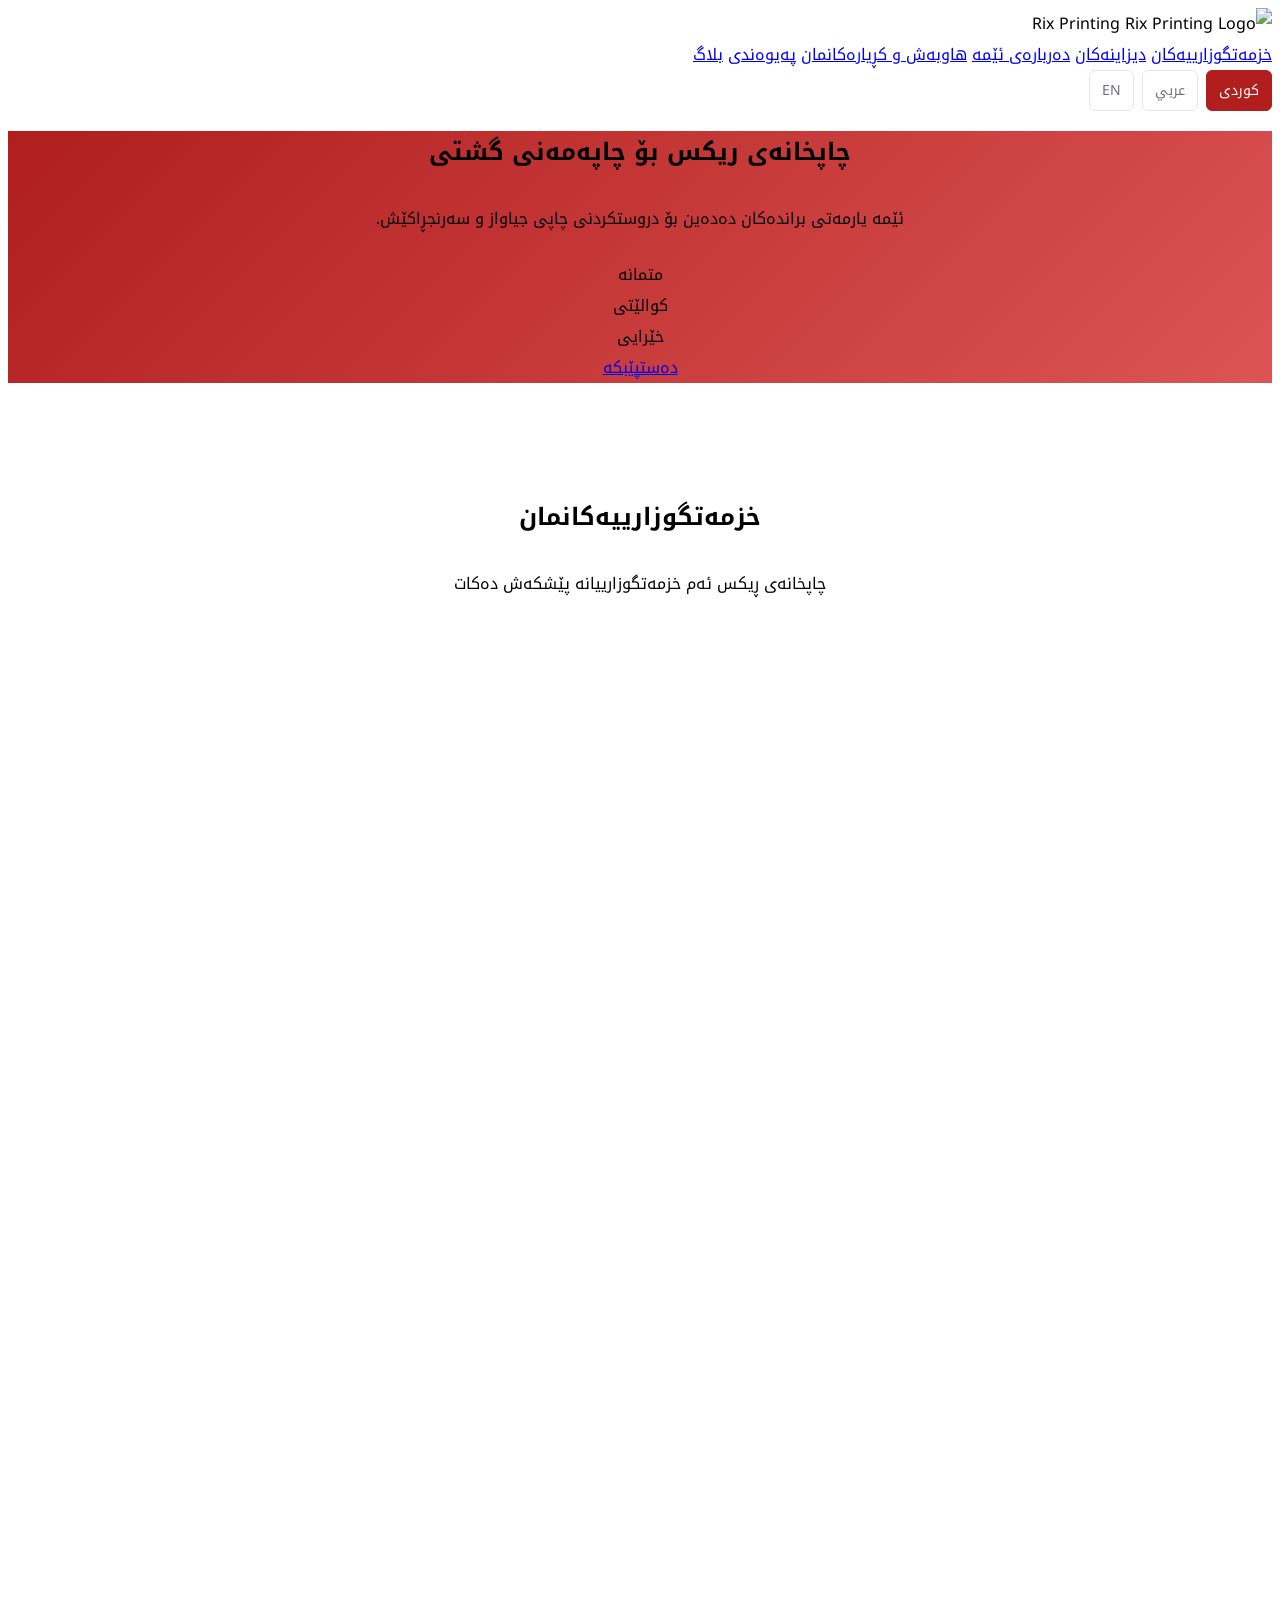
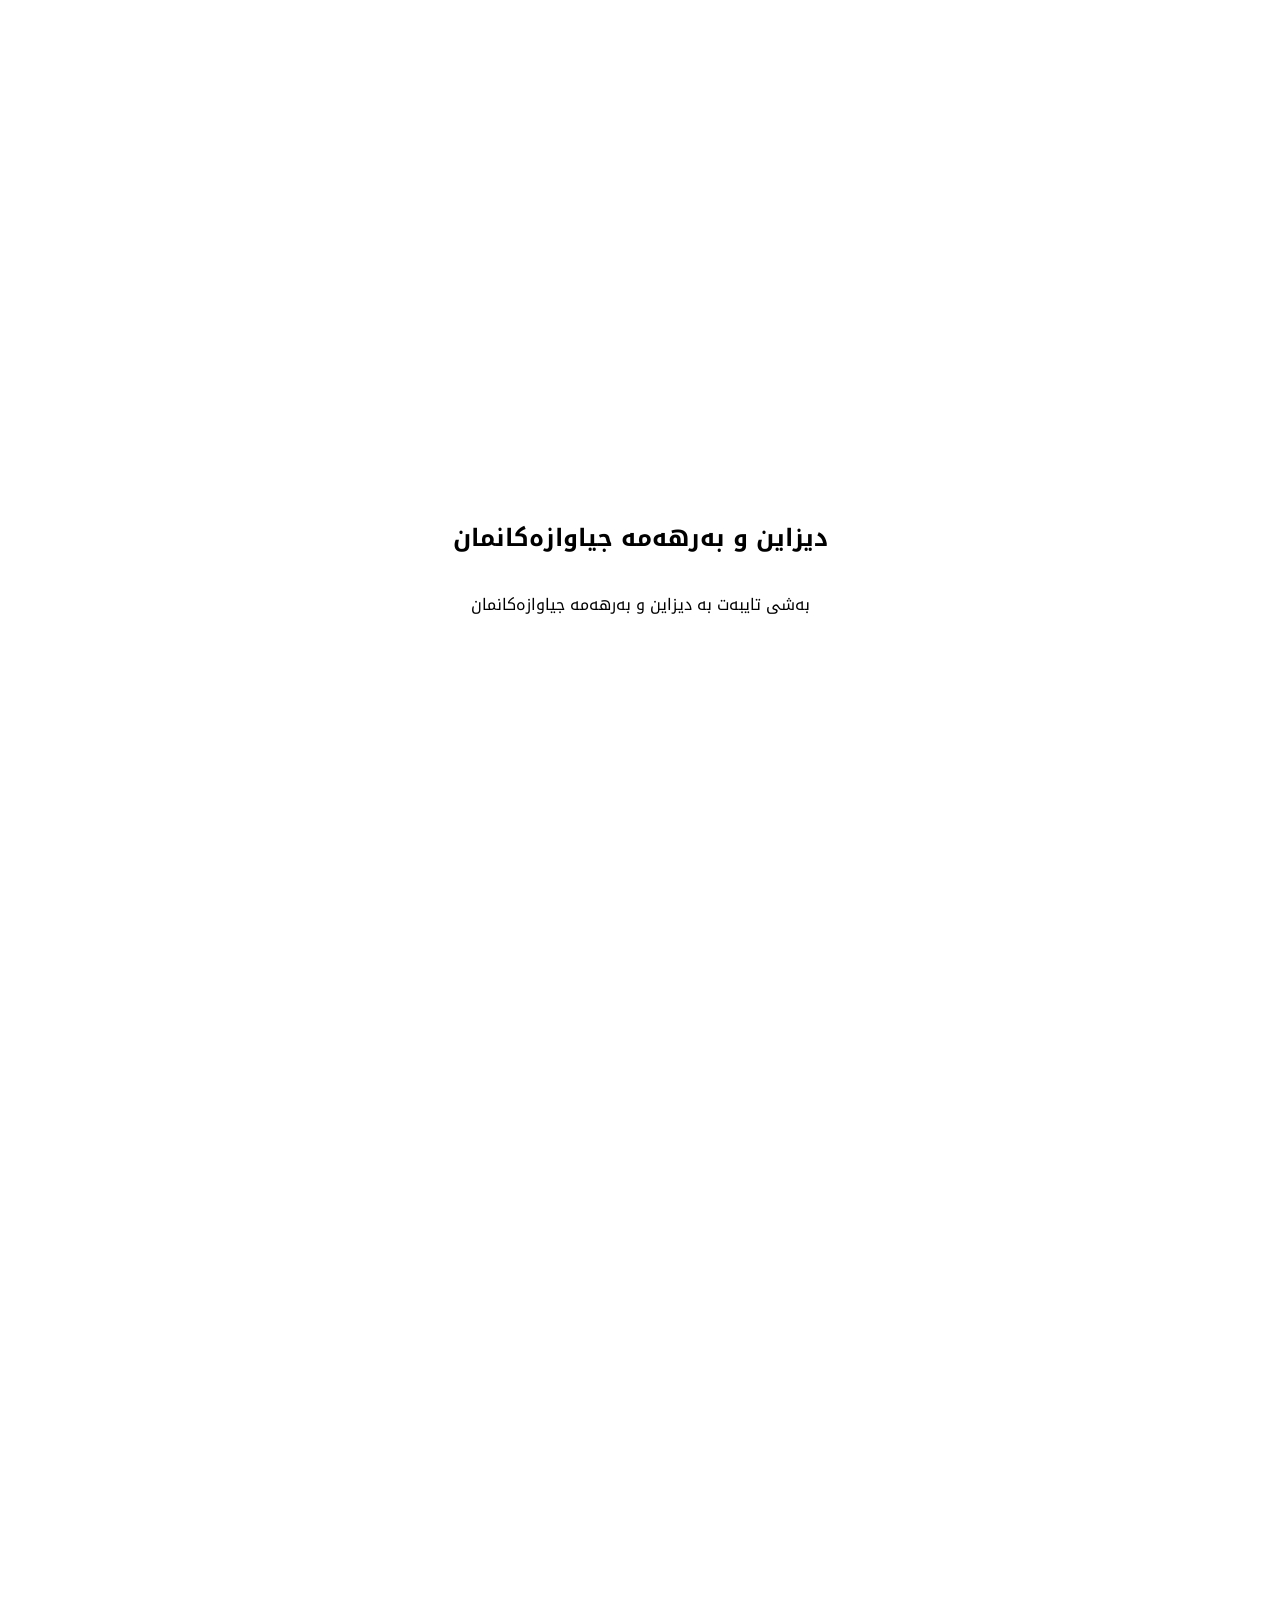
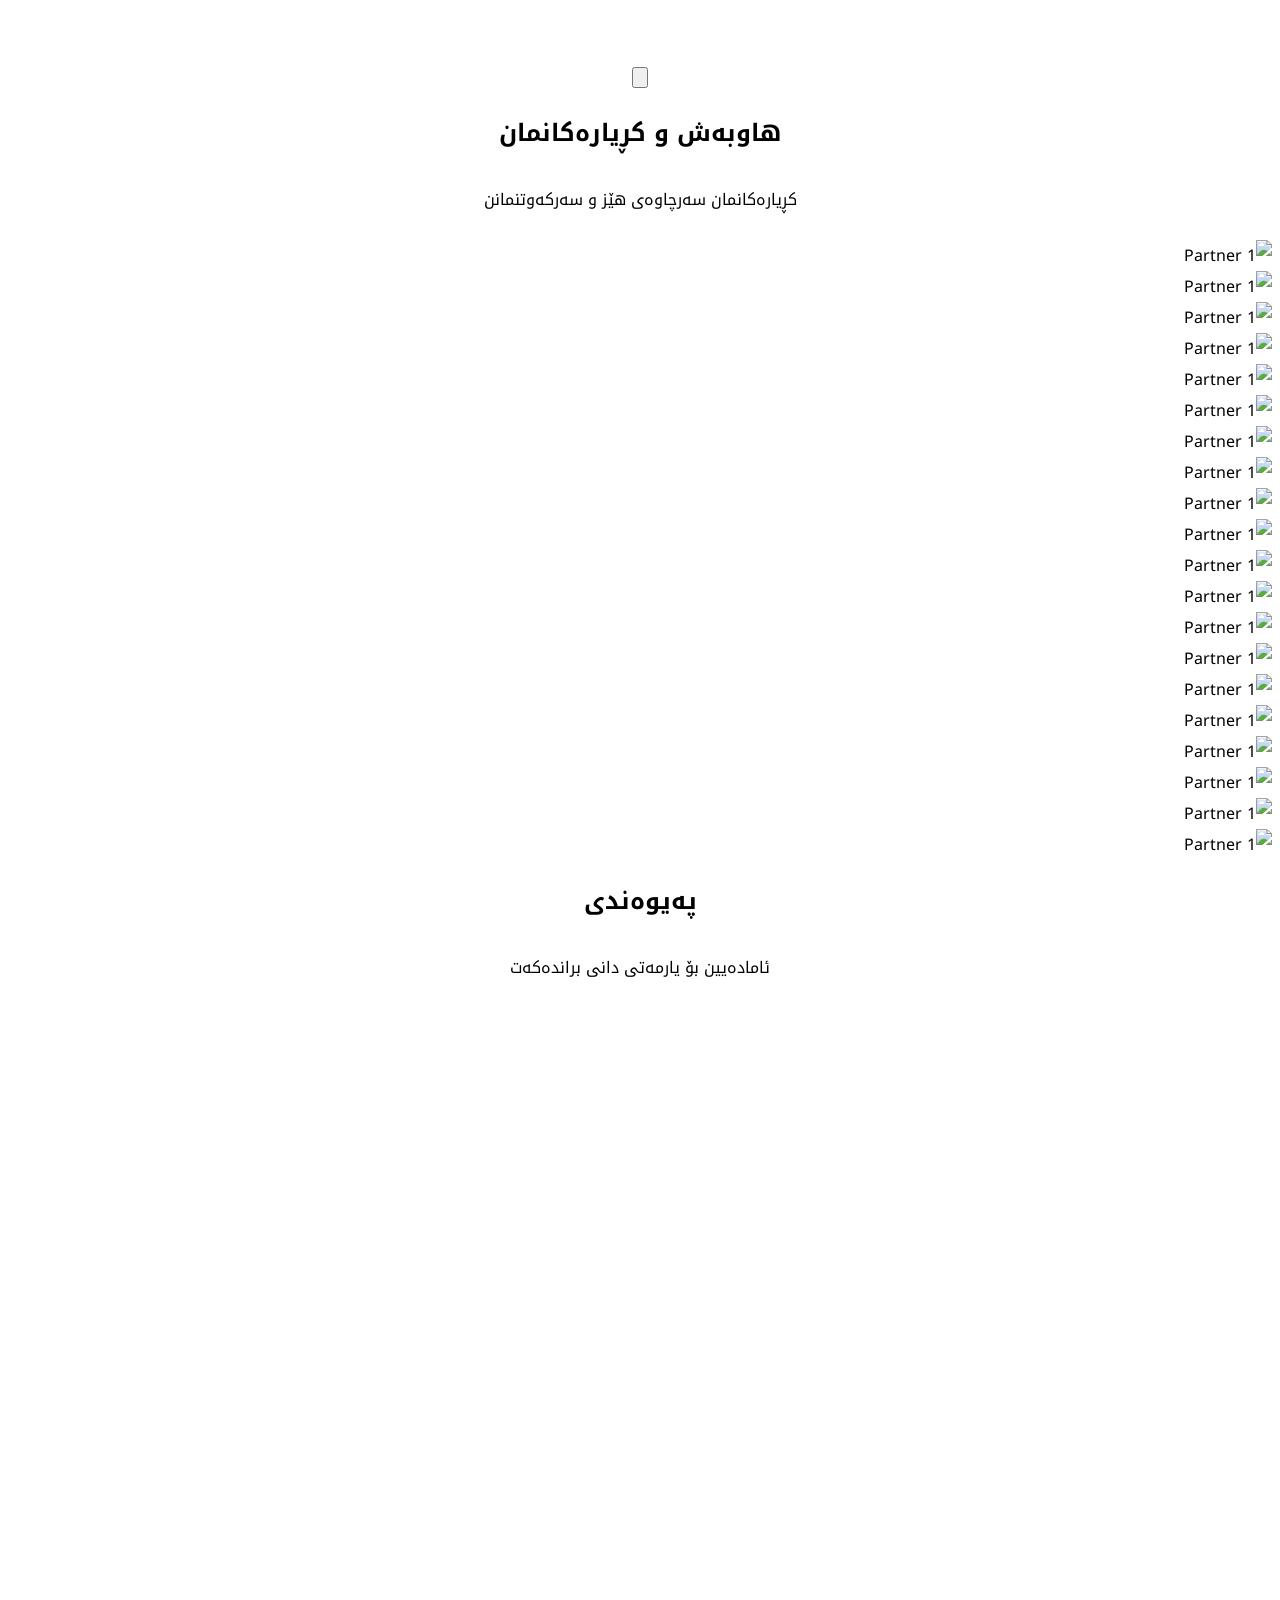
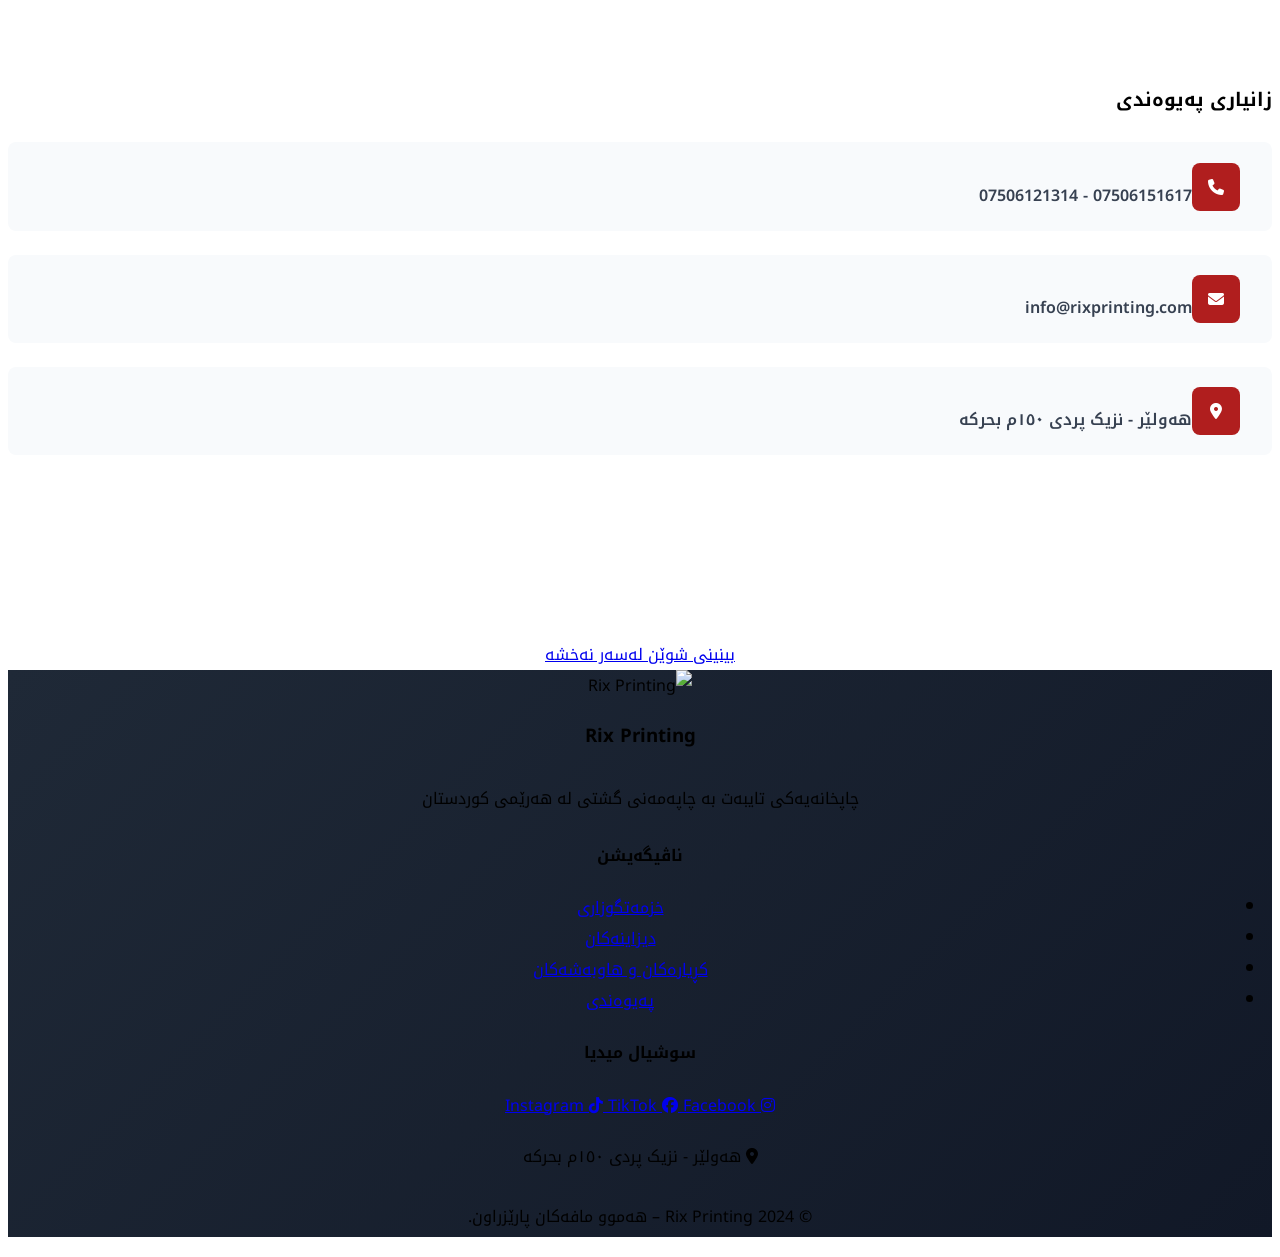
==== index.html @ 2ff89575 "Rename index to index.html" ====
<!DOCTYPE html>
<html lang="ckb" dir="rtl">
<head>
    <meta charset="UTF-8">
    <meta name="viewport" content="width=device-width, initial-scale=1.0">
    <title>Rix Printing -  چاپەمەنی گشتی</title>
    <meta name="description" content="چاپخانەی ڕیکس بۆ چاپەمەنی گشتی - خزمەتگوزاری چاپی کوالێتی بەرز لە هەرێمی کوردستان">
    <meta property="og:title" content="Rix Printing -  چاپەمەنی گشتی">
    <meta property="og:description" content="چاپخانەی ڕیکس بۆ چاپەمەنی گشتی - خزمەتگوزاری چاپی کوالێتی بەرز لە هەرێمی کوردستان">
    <meta property="og:image" content="https://blogger.googleusercontent.com/img/b/R29vZ2xl/AVvXsEh6DQ8wsfNFwfoVN7B-MEyetqDTMsV6xk1gKuwJn85bDl2kur5f3ZVuMgfQekbE8arTQu_xQSsuoVmFcOUyjaFG4RVwOvG0_kqAEb-V3MgYRzxjo7c-8mE1zqjYrN7gpdmhdDtLQ8uq2Uk_WAa1imn-XtBkTZlXAhhZJZ4Ii2qJEWoFs0jgDdXDNv31e2J2/s2332/rix%20logo.png">
    <meta property="og:url" content="https://rixprinting.com">
    
    <!-- Tailwind CSS -->
    <script src="https://cdn.tailwindcss.com"></script>
    
    <!-- Google Fonts -->
    <link href="https://fonts.googleapis.com/css2?family=Noto+Kufi+Arabic:wght@300;400;500;600;700&family=Noto+Sans:wght@300;400;500;600;700&display=swap" rel="stylesheet">
    
    <!-- Font Awesome -->
    <link rel="stylesheet" href="https://cdnjs.cloudflare.com/ajax/libs/font-awesome/6.4.0/css/all.min.css">
    
    <!-- Custom CSS -->
    <link rel="stylesheet" href="style.css">
    
    <style>
        :root {
            --primary-color: #b01e1e;
            --secondary-color: #dc5454;
            --accent-color: #f59e0b;
            --text-dark: #381f1f;
            --text-light: #6b7280;
            --bg-light: #f9fafb;
        }
        
        .font-kurdish { font-family: 'Noto Kufi Arabic', sans-serif; }
        .font-english { font-family: 'Noto Sans', sans-serif; }
        
        .hero-gradient {
            background: linear-gradient(135deg, var(--primary-color) 0%, var(--secondary-color) 100%);
        }
        
        .text-gradient {
            background: linear-gradient(135deg, var(--primary-color), var(--accent-color));
            -webkit-background-clip: text;
            -webkit-text-fill-color: transparent;
            background-clip: text;
        }
        
        .card-hover {
            transition: all 0.3s ease;
        }
        
        .card-hover:hover {
            transform: translateY(-8px);
            box-shadow: 0 20px 40px rgba(0,0,0,0.1);
        }
        
        .floating-animation {
            animation: float 6s ease-in-out infinite;
        }
        
        @keyframes float {
            0%, 100% { transform: translateY(0px); }
            50% { transform: translateY(-20px); }
        }
        
        .pulse-animation {
            animation: pulse 2s infinite;
        }
        
        @keyframes pulse {
            0%, 100% { opacity: 1; }
            50% { opacity: 0.7; }
        }
        
        /* RTL Specific Styles */
        .rtl .text-right { text-align: right !important; }
        .rtl .text-left { text-align: left !important; }
        .rtl .mr-4 { margin-left: 1rem !important; margin-right: 0 !important; }
        .rtl .ml-4 { margin-right: 1rem !important; margin-left: 0 !important; }
        .rtl .pr-4 { padding-left: 1rem !important; padding-right: 0 !important; }
        .rtl .pl-4 { padding-right: 1rem !important; padding-left: 0 !important; }
        
        /* Side Menu Styles */
        .side-menu {
            position: fixed;
            top: 0;
            right: -300px;
            width: 300px;
            height: 100vh;
            background: white;
            box-shadow: -2px 0 10px rgba(0,0,0,0.1);
            transition: right 0.3s ease;
            z-index: 1000;
            overflow-y: auto;
        }
        
        .side-menu.open {
            right: 0;
        }
        
        .side-menu-overlay {
            position: fixed;
            top: 0;
            left: 0;
            width: 100vw;
            height: 100vh;
            background: rgba(0,0,0,0.5);
            z-index: 999;
            opacity: 0;
            visibility: hidden;
            transition: all 0.3s ease;
        }
        
        .side-menu-overlay.open {
            opacity: 1;
            visibility: visible;
        }
        
        /* Mobile Menu Button */
        .mobile-menu-btn {
            position: fixed;
            top: 20px;
            right: 20px;
            z-index: 1001;
            background: var(--primary-color);
            color: white;
            border: none;
            border-radius: 8px;
            padding: 12px;
            cursor: pointer;
            transition: all 0.3s ease;
        }
        
        .mobile-menu-btn:hover {
            background: var(--secondary-color);
            transform: scale(1.05);
        }
        
        /* Language Menu Styles */
        .language-menu {
            padding: 20px;
            border-top: 1px solid #e5e7eb;
        }
        
        .language-option {
            display: block;
            width: 100%;
            padding: 12px 16px;
            margin: 8px 0;
            background: #f3f4f6;
            border: none;
            border-radius: 8px;
            cursor: pointer;
            transition: all 0.3s ease;
            font-family: 'Noto Kufi Arabic', sans-serif;
        }
        
        .language-option:hover {
            background: var(--primary-color);
            color: white;
            transform: translateX(-5px);
        }
        
        .language-option.active {
            background: var(--accent-color);
            color: white;
        }
        
        /* Top Navigation Language Switcher */
        .top-language-switcher {
            display: flex;
            gap: 8px;
            align-items: center;
        }
        
        .top-lang-btn {
            padding: 6px 12px;
            border: 1px solid #e5e7eb;
            border-radius: 6px;
            background: white;
            color: #6b7280;
            cursor: pointer;
            transition: all 0.3s ease;
            font-size: 14px;
            font-family: 'Noto Kufi Arabic', sans-serif;
        }
        
        .top-lang-btn:hover {
            border-color: var(--primary-color);
            color: var(--primary-color);
        }
        
        .top-lang-btn.active {
            background: var(--primary-color);
            color: white;
            border-color: var(--primary-color);
        }
        
        /* Featured Designs Section */
        .design-card {
            background: white;
            border-radius: 16px;
            padding: 1.5rem;
            text-align: center;
            box-shadow: 0 4px 6px rgba(0, 0, 0, 0.1);
            transition: all 0.3s ease;
            height: 100%;
        }
        
        .design-card:hover {
            transform: translateY(-8px);
            box-shadow: 0 12px 30px rgba(0, 0, 0, 0.15);
        }
        
        .design-icon {
            width: 80px;
            height: 80px;
            border-radius: 50%;
            display: flex;
            align-items: center;
            justify-content: center;
            margin: 0 auto 1rem;
            font-size: 2rem;
            color: white;
        }
        
        .design-card h3 {
            font-size: 1.25rem;
            font-weight: 700;
            color: #1f2937;
            margin-bottom: 0.5rem;
        }
        
        .design-card p {
            color: #6b7280;
            font-size: 0.9rem;
            line-height: 1.5;
        }
        
        .design-link {
            display: inline-block;
            margin-top: 1rem;
            padding: 0.5rem 1rem;
            background: var(--primary-color);
            color: white;
            text-decoration: none;
            border-radius: 6px;
            font-size: 0.85rem;
            transition: all 0.3s ease;
        }
        
        .design-link:hover {
            background: var(--secondary-color);
            transform: translateY(-2px);
        }
        
        /* Partners Section */
        .partner-card {
            background: white;
            border-radius: 12px;
            padding: 2rem;
            text-align: center;
            box-shadow: 0 4px 6px rgba(0, 0, 0, 0.1);
            transition: all 0.3s ease;
        }
        
        .partner-card:hover {
            transform: translateY(-5px);
            box-shadow: 0 8px 25px rgba(0, 0, 0, 0.15);
        }
        
        .partner-logo {
            width: 80px;
            height: 80px;
            border-radius: 50%;
            object-fit: cover;
            margin: 0 auto 1rem;
            border: 3px solid #e5e7eb;
        }
        
        /* Contact form styles */
        .contact-form {
            background: white;
            border-radius: 16px;
            padding: 2rem;
            box-shadow: 0 10px 30px rgba(0, 0, 0, 0.1);
        }
        
        .form-group {
            margin-bottom: 1.5rem;
        }
        
        .form-label {
            display: block;
            margin-bottom: 0.5rem;
            font-weight: 600;
            color: #374151;
        }
        
        .form-input {
            width: 100%;
            padding: 12px 16px;
            border: 2px solid #e5e7eb;
            border-radius: 8px;
            font-size: 16px;
            transition: all 0.3s ease;
        }
        
        .form-input:focus {
            outline: none;
            border-color: var(--primary-color);
            box-shadow: 0 0 0 3px rgba(59, 130, 246, 0.1);
        }
        
        .form-textarea {
            min-height: 120px;
            resize: vertical;
        }
        
        .submit-btn {
            background: var(--primary-color);
            color: white;
            padding: 12px 32px;
            border: none;
            border-radius: 8px;
            font-size: 16px;
            font-weight: 600;
            cursor: pointer;
            transition: all 0.3s ease;
        }
        
        .submit-btn:hover {
            background: var(--secondary-color);
            transform: translateY(-2px);
            box-shadow: 0 8px 20px rgba(0, 0, 0, 0.15);
        }
        
        /* Contact info styles */
        .contact-info-item {
            display: flex;
            align-items: center;
            margin-bottom: 1.5rem;
            padding: 1rem;
            background: #f8fafc;
            border-radius: 8px;
        }
        
        .contact-info-icon {
            width: 48px;
            height: 48px;
            background: var(--primary-color);
            color: white;
            border-radius: 8px;
            display: flex;
            align-items: center;
            justify-content: center;
            margin-left: 1rem;
            flex-shrink: 0;
        }
        
        .contact-info-content h4 {
            font-weight: 600;
            color: #374151;
            margin-bottom: 0.25rem;
        }
        
        .contact-info-content p {
            color: #6b7280;
            margin: 0;
        }
        
        /* Responsive adjustments */
        @media (max-width: 768px) {
            .side-menu {
                width: 280px;
                right: -280px;
            }
            
            .mobile-menu-btn {
                top: 15px;
                right: 15px;
                padding: 10px;
            }
            
            .top-language-switcher {
                display: none;
            }
            
            .design-card {
                margin-bottom: 1rem;
            }
        }
        
        @media (min-width: 769px) {
            .mobile-menu-btn {
                display: none;
            }
        }
        
        /* Arabic and Kurdish text spacing */
        .arabic-text p,
        .kurdish-text p {
            line-height: 2.5; /* 20pt line spacing */
            margin-bottom: 20px;
        }
        
        .arabic-text h1,
        .kurdish-text h1,
        .arabic-text h2,
        .kurdish-text h2,
        .arabic-text h3,
        .kurdish-text h3 {
            line-height: 1.8;
            margin-bottom: 25px;
        }
        
        /* Desktop navigation hide on mobile */
        @media (max-width: 1024px) {
            .desktop-nav {
                display: none;
            }
        }
        
        /* Map iframe responsive */
        iframe {
            border-radius: 12px;
        }
        
        /* Footer improvements */
        footer {
            background: linear-gradient(135deg, #1f2937 0%, #111827 100%);
        }
        
        /* Instagram link styles */
        .instagram-link {
            color: #e1306c;
            transition: all 0.3s ease;
        }
        
        .instagram-link:hover {
            color: #c13584;
            transform: scale(1.1);
        }
        
        /* Reveal animation styles */
        .card-hover, .partner-card, .contact-form, .design-card {
            opacity: 0;
            transform: translateY(30px);
            transition: all 0.6s ease;
        }
        
        .card-hover.revealed, .partner-card.revealed, .contact-form.revealed, .design-card.revealed {
            opacity: 1;
            transform: translateY(0);
        }
        
        .form-group.focused .form-label {
            color: var(--primary-color);
            transform: translateY(-5px);
        }
    </style>
</head>
<body class="rtl font-kurdish bg-gray-50">
    <!-- Mobile Menu Button -->
    <button class="mobile-menu-btn" onclick="toggleSideMenu()">
        <i class="fas fa-bars text-xl"></i>
    </button>
    
    <!-- Side Menu Overlay -->
    <div class="side-menu-overlay" id="sideMenuOverlay" onclick="closeSideMenu()"></div>
    
    <!-- Side Menu -->
    <nav class="side-menu" id="sideMenu">
        <div class="p-6">
            <div class="flex justify-between items-center mb-8">
                <h3 class="text-xl font-bold text-gray-800">Rix Printing</h3>
                <button onclick="closeSideMenu()" class="text-gray-500 hover:text-gray-700">
                    <i class="fas fa-times text-xl"></i>
                </button>
            </div>
            
            <!-- Navigation Links -->
            <div class="space-y-4 mb-8">
                <a href="#services" class="block py-3 px-4 text-gray-700 hover:bg-blue-50 hover:text-blue-600 rounded-lg transition-all duration-300" onclick="closeSideMenu()">
                    <i class="fas fa-print mr-3"></i>
                    <span id="mobile-nav-services">خزمەتگوزارییەکان</span>
                </a>
                <a href="#designs" class="block py-3 px-4 text-gray-700 hover:bg-blue-50 hover:text-blue-600 rounded-lg transition-all duration-300" onclick="closeSideMenu()">
                    <i class="fas fa-palette mr-3"></i>
                    <span id="mobile-nav-designs">دیزاین و بەرهەمە جیاوازەکان</span>
                </a>
                <a href="#about" class="block py-3 px-4 text-gray-700 hover:bg-blue-50 hover:text-blue-600 rounded-lg transition-all duration-300" onclick="closeSideMenu()">
                    <i class="fas fa-info-circle mr-3"></i>
                    <span id="mobile-nav-about">دەربارەی ئێمە</span>
                </a>
                <a href="#partners" class="block py-3 px-4 text-gray-700 hover:bg-blue-50 hover:text-blue-600 rounded-lg transition-all duration-300" onclick="closeSideMenu()">
                    <i class="fas fa-handshake mr-3"></i>
                    <span id="mobile-nav-partners">هاوبەش و کڕیارەکانمان</span>
                </a>
                <a href="#contact" class="block py-3 px-4 text-gray-700 hover:bg-blue-50 hover:text-blue-600 rounded-lg transition-all duration-300" onclick="closeSideMenu()">
                    <i class="fas fa-phone mr-3"></i>
                    <span id="mobile-nav-contact">پەیوەندی</span>
                </a>
                <a href="#blog" class="block py-3 px-4 text-gray-700 hover:bg-blue-50 hover:text-blue-600 rounded-lg transition-all duration-300" onclick="closeSideMenu()">
                    <i class="fas fa-blog mr-3"></i>
                    <span id="mobile-nav-blog">بلاگ</span>
                </a>
                <a href="https://wa.me/9647506151617" class="block py-3 px-4 text-green-600 hover:bg-green-50 rounded-lg transition-all duration-300" target="_blank" onclick="closeSideMenu()">
                    <i class="fab fa-whatsapp mr-3"></i>
                    <span id="mobile-nav-whatsapp">واتساپ</span>
                </a>
            </div>
            
            <!-- Language Selection -->
            <div class="language-menu">
                <h4 class="text-sm font-semibold text-gray-600 mb-4">هەڵبژاردنی زمان / اللغة</h4>
                <button class="language-option active" onclick="switchLanguage('ckb')" id="lang-ckb">
                    کوردی (Kurdish)
                </button>
                <button class="language-option" onclick="switchLanguage('ar')" id="lang-ar">
                    عربي (Arabic)
                </button>
                <button class="language-option" onclick="switchLanguage('en')" id="lang-en">
                    English (English)
                </button>
            </div>
        </div>
    </nav>

<!-- Desktop Navigation -->
<nav class="desktop-nav fixed top-0 left-0 right-0 z-50 bg-white shadow-lg">
    <div class="container mx-auto px-6 py-4">
        <div class="flex justify-between items-center">
            <div class="flex items-center">
                <img src="https://blogger.googleusercontent.com/img/b/R29vZ2xl/AVvXsEh6DQ8wsfNFwfoVN7B-MEyetqDTMsV6xk1gKuwJn85bDl2kur5f3ZVuMgfQekbE8arTQu_xQSsuoVmFcOUyjaFG4RVwOvG0_kqAEb-V3MgYRzxjo7c-8mE1zqjYrN7gpdmhdDtLQ8uq2Uk_WAa1imn-XtBkTZlXAhhZJZ4Ii2qJEWoFs0jgDdXDNv31e2J2/s2332/rix%20logo.png" 
                     alt="Rix Printing Logo" class="h-12 w-30">
                <span class="text-2xl font-bold text-red-600 mr-4" id="desktop-brand">
                    Rix Printing
                </span>
            </div>
                
                <div class="flex items-center space-x-8 space-x-reverse">
                 <a href="#services" class="text-gray-700 hover:text-red-600 transition-colors" id="desktop-nav-services"> خزمەتگوزارییەکان</a>
                 <a href="#designs" class="text-gray-700 hover:text-red-600 transition-colors" id="desktop-nav-designs">دیزاینەکان</a>
                 <a href="#about" class="text-gray-700 hover:text-red-600 transition-colors" id="desktop-nav-about">دەربارەی ئێمە</a>
                 <a href="#partners" class="text-gray-700 hover:text-red-600 transition-colors" id="desktop-nav-partners">هاوبەش و کڕیارەکانمان</a>
                 <a href="#contact" class="text-gray-700 hover:text-red-600 transition-colors" id="desktop-nav-contact">پەیوەندی</a>
                 <a href="#blog" class="text-gray-700 hover:text-red-600 transition-colors" id="desktop-nav-blog">بلاگ</a>

                    
                    <!-- Language Switcher -->
                    <div class="top-language-switcher">
                        <button class="top-lang-btn active" onclick="switchLanguage('ckb')" id="top-lang-ckb">کوردی</button>
                        <button class="top-lang-btn" onclick="switchLanguage('ar')" id="top-lang-ar">عربي</button>
                        <button class="top-lang-btn" onclick="switchLanguage('en')" id="top-lang-en">EN</button>
                    </div>
                </div>
            </div>
        </div>
    </nav>

    <!-- Hero Section -->
<section class="hero-gradient relative min-h-screen flex items-center justify-center text-white pt-20 overflow-hidden">

    <!-- خلفية ضبابية -->
    <div class="absolute inset-0 bg-[url('https://blogger.googleusercontent.com/img/b/R29vZ2xl/AVvXsEhTPTa5Mklok4oorXtwlmFtiTSF8145dRiZDP1m68YULy3OiQWlTwz2AaWJmShj_JXMheM5s7PwgR3nF5Gb-eP-tYNGqS6wy3ykLD9t5MvyhPPQgJwW-YJv4Q8KIaoOPBMB27DIQ3CioBjW_ucNvtVJtEAtA4_UqFLSE2AbyOkEX_E_jxd51zb89PwQ9o0q/s2000/8969.jpg')] 
        bg-cover bg-center blur-xl opacity-40">
    </div>

    <!-- محتوى الهيرو -->
    <div class="container mx-auto px-6 text-center">

        <h1 class="text-5xl md:text-7xl font-bold mb-6 kurdish-text" id="hero-title">
            چاپخانەی ریکس بۆ چاپەمەنی گشتی
        </h1>

        <p class="text-xl md:text-2xl mb-8 max-w-3xl mx-auto leading-relaxed kurdish-text" id="hero-subtitle">
            ئێمە یارمەتی براندەکان دەدەین بۆ دروستکردنی چاپی جیاواز و سەرنجڕاکێش.
        </p>

        <div class="flex flex-wrap justify-center gap-6 mb-12">
            <div class="bg-white bg-opacity-20 px-6 py-3 rounded-full backdrop-blur-sm">
                <span class="font-semibold" id="hero-trust">متمانە</span>
            </div>
            <div class="bg-white bg-opacity-20 px-6 py-3 rounded-full backdrop-blur-sm">
                <span class="font-semibold" id="hero-quality">کوالێتی</span>
            </div>
            <div class="bg-white bg-opacity-20 px-6 py-3 rounded-full backdrop-blur-sm">
                <span class="font-semibold" id="hero-speed">خێرایی</span>
            </div>
        </div>

        <a href="#services" 
           class="inline-block bg-yellow-500 text-gray-900 px-8 py-4 rounded-full text-lg font-semibold hover:bg-yellow-400 transition-all duration-300 transform hover:scale-105 pulse-animation" 
           id="hero-cta">
            دەستپێبکە
        </a>

    </div>
</section>


    <!-- Opening Images Section -->
    <section class="py-16 bg-gray-50">
        <div class="container mx-auto px-6">
            <div class="grid md:grid-cols-3 gap-6">
                <div class="bg-white rounded-lg overflow-hidden shadow-lg card-hover">
                    <img src="https://blogger.googleusercontent.com/img/b/R29vZ2xl/AVvXsEi8F2IqxC5T8sr1iWTbfHLHA2tThUybkmzjAES7WVixZlPN3wKeCxXX0X993YK1j9ssymjuTYOLC9u-6ouJyJZEiRnMx2OHZL9Mj2DF9FcJcnR94d_yQLOwEVE9n0LwZmDj_Nco61JBh3oujWDDybGgaDlW-iBCMpLO_Mve7lIw25OWvKSn9wueFZi5gQgO/s1709/%D8%B4%D8%AB%D8%A7.jpg" 
                         alt="Professional Printing Services" 
                         class="w-full h-64 object-cover">
                    <div class="p-4 text-center">
                    </div>
                </div>
                <div class="bg-white rounded-lg overflow-hidden shadow-lg card-hover">
                    <img src="https://blogger.googleusercontent.com/img/b/R29vZ2xl/AVvXsEgixePvfpYC4mk_wBsWI4MD384VxBB0gkdtrQPk3TgNJ1rx3fYf0p4OOwYEGrU49j0lP8OsD4t_WlqQ4l_2W92yrp1n1O_xh_7Wb6RX7UiamfFgbjOB9KYtMjrDF32HkIuvcao4ewvtnl9_LfEMjv6EhMyF_8FdxzJa3CvQKs3MOvpsrVPmxsejRJNZ2ktm/s1709/%D8%B4%D8%B3%D8%AB%D8%A7%D9%84%D8%B4%D8%B3%D8%AB%D8%A7%D9%84.jpg" 
                         alt="Creative Design Services" 
                         class="w-full h-64 object-cover">
                    <div class="p-4 text-center">
                    </div>
                </div>
                <div class="bg-white rounded-lg overflow-hidden shadow-lg card-hover">
                    <img src="https://blogger.googleusercontent.com/img/b/R29vZ2xl/AVvXsEh_PJrYJoiPyqxLBE5aU8lIwO8jusMNlKwfq67SP68AjMjlx3L3cYNxa_Yhkz9o6jZ9SYc3VrDMOkJs0QcjfCZdjUjShBpFSbN7_HEXu8AcHtRONfsduE_PLuiNXUn9NS2QE-rkxc6pMh0DPVdgk24Y5ywzpsvCahmGxxYV1-yAq58YUPZZQk8GsziASuuQ/s2709/OUR-CATALOG.jpg" 
                         alt="Quality Products" 
                         class="w-full h-64 object-cover">
                    <div class="p-4 text-center">
                    </div>
                </div>
            </div>
        </div>
    </section>

    <!-- Services Section -->
    <section id="services" class="py-20 bg-white">
        <div class="container mx-auto px-6">
            <div class="text-center mb-16">
                <h2 class="text-4xl md:text-5xl font-bold text-gray-800 mb-6 kurdish-text" id="services-title">
                    خزمەتگوزارییەکانمان
                </h2>
                <p class="text-xl text-gray-600 max-w-3xl mx-auto kurdish-text" id="services-subtitle">
                    چاپخانەی ڕیکس ئەم خزمەتگوزارییانە پێشکەش دەکات
                </p>
            </div>
            
            <div class="grid md:grid-cols-2 lg:grid-cols-3 gap-8">
                <!-- Printing Types -->
                <div class="bg-gradient-to-br from-blue-50 to-blue-100 p-8 rounded-2xl card-hover kurdish-text">
                    <div class="text-blue-600 text-4xl mb-4">
                        <i class="fas fa-print"></i>
                    </div>
                    <h3 class="text-2xl font-bold text-gray-800 mb-4" id="printing-types">جۆرەکانی چاپکردن</h3>
                    <ul class="text-gray-600 space-y-2">
                        <li id="offset-printing">• چاپی ئۆفسێت</li>
                        <li id="digital-printing">• چاپی دیجیتال</li>
                        <li id="embossing">• حەرف بارز</li>
                        <li id="uv-dtf">• UV DTF چاپی</li>
                        <li id="dtf-printing">• DTF چاپی</li>
                        <li id="tampo-printing">• چاپی تامپۆ</li>
                        <li id="laser-printing">• چاپی لێزەر</li>
                        <li id="thermal-printing">• چاپی حەراری</li>
                        <li id="screen-printing">• چاپی سکڕین</li>
                        <li id="drum-printing">• چاپی دروومان</li>
                    </ul>
                </div>
                
                <!-- Poster & Banner Printing -->
                <div class="bg-gradient-to-br from-green-50 to-green-100 p-8 rounded-2xl card-hover kurdish-text">
                    <div class="text-green-600 text-4xl mb-4">
                        <i class="fas fa-image"></i>
                    </div>
                    <h3 class="text-2xl font-bold text-gray-800 mb-4" id="poster-printing">چاپکردنی پۆستەر و بانەر</h3>
                    <ul class="text-gray-600 space-y-2">
                        <li id="design-print">• دیزاین و چاپ</li>
                        <li id="large-format">• چاپکردنی قەبارە گەورە</li>
                        <li id="high-quality">• کوالێتی بەرز</li>
                    </ul>
                </div>
                
                <!-- Book Printing -->
                <div class="bg-gradient-to-br from-purple-50 to-purple-100 p-8 rounded-2xl card-hover kurdish-text">
                    <div class="text-purple-600 text-4xl mb-4">
                        <i class="fas fa-book"></i>
                    </div>
                    <h3 class="text-2xl font-bold text-gray-800 mb-4" id="book-printing">چاپکردنی کتێب و گۆڤار</h3>
                    <ul class="text-gray-600 space-y-2">
                        <li id="various-designs">• دیزاین و قەبارەی جیاواز</li>
                        <li id="cover-printing">• چاپکردنی ناوەوە و بەرگ</li>
                    </ul>
                </div>
                
                <!-- Business Cards -->
                <div class="bg-gradient-to-br from-yellow-50 to-yellow-100 p-8 rounded-2xl card-hover kurdish-text">
                    <div class="text-yellow-600 text-4xl mb-4">
                        <i class="fas fa-address-card"></i>
                    </div>
                    <h3 class="text-2xl font-bold text-gray-800 mb-4" id="card-printing">چاپکردنی کارتی بانگهێشت و بزنس</h3>
                    <ul class="text-gray-600 space-y-2">
                        <li id="custom-design">• دیزاینی تایبەت</li>
                        <li id="precise-cutting">• بڕینی ورد</li>
                    </ul>
                </div>
                
                <!-- Clothing Printing -->
                <div class="bg-gradient-to-br from-red-50 to-red-100 p-8 rounded-2xl card-hover kurdish-text">
                    <div class="text-red-600 text-4xl mb-4">
                        <i class="fas fa-tshirt"></i>
                    </div>
                    <h3 class="text-2xl font-bold text-gray-800 mb-4" id="clothing-printing">چاپکردنی جل و بەرگ</h3>
                    <ul class="text-gray-600 space-y-2">
                        <li id="direct-printing">• دروومان و چاپکردنی ڕاستەوخۆ</li>
                        <li id="color-variety">• ڕەنگ و دیزاینی جیاواز</li>
                    </ul>
                </div>
                
                <!-- Custom Packaging -->
                <div class="bg-gradient-to-br from-indigo-50 to-indigo-100 p-8 rounded-2xl card-hover kurdish-text">
                    <div class="text-indigo-600 text-4xl mb-4">
                        <i class="fas fa-box"></i>
                    </div>
                    <h3 class="text-2xl font-bold text-gray-800 mb-4" id="custom-packaging">چاپکردنی کارتۆنی تایبەت</h3>
                    <p class="text-gray-600" id="packaging-desc">
                        چاپخانەی ڕیکس ڕێگەت پێدەدات چاپکراوی تایبەت بە براندەکەت دیزاین بکەیت و چاپی بکەیت.
                    </p>
                </div>
            </div>
        </div>
    </section>

   <!-- Featured Designs Section (Full — show 3 then "عرض المزيد") -->
<section id="designs" class="py-20 bg-gray-100" dir="rtl" lang="ku" aria-labelledby="designs-title">
  <div class="container mx-auto px-6">
    <!-- Our Work Images -->
    <div class="grid md:grid-cols-3 gap-6 mb-16">
      <div class="bg-white rounded-lg overflow-hidden shadow-lg card-hover">
        <img src="https://blogger.googleusercontent.com/img/b/R29vZ2xl/AVvXsEit9gM-IC2-AuX4QmN9ZWsmmo5m3E2BWSpTJtd_z_GIwKxapC6iPa8KuFRrWI6UL1q7KSZgJBGjIaclj619azQky_hlKAEF6-mHNdDtfW9DEvQw2j8SWV_7Y6hEKVjl0QYE5CpsWr8XnnkD0IEedhifksdx1MxqJu8_n0Ki7jaU3ZbTymvLOzRQCqheIIoo/s300/34634576.jpg"
             alt="Our Work 1"
             class="w-full h-48 object-cover">
        <div class="p-4 text-center"></div>
      </div>

      <div class="bg-white rounded-lg overflow-hidden shadow-lg card-hover">
        <img src="https://blogger.googleusercontent.com/img/b/R29vZ2xl/AVvXsEibm759yBtbSwMT53VwF6_0uGC77Fp6xmii9rUFM-e4liedkn2LBTkALRL7BbTk5HsdVtAj1j7j3w-RFv4rJgjKlvdGFYkxpLw5XCzzJ53SzRmnok8SzBXtFkkh1vR6HXgJEVZmAhxIvUHWmIe5H4vlHdD_SWcyCrGvaSaaXi5a9ORyIJNuI6vhyVb5jgQp/s300/357%D8%B95%D8%B9.jpg"
             alt="Our Work 2"
             class="w-full h-48 object-cover">
        <div class="p-4 text-center"></div>
      </div>

      <div class="bg-white rounded-lg overflow-hidden shadow-lg card-hover">
        <img src="https://blogger.googleusercontent.com/img/b/R29vZ2xl/AVvXsEitUyzTqUdM8OIw4J7o3znmrwLnquTUuo821cp758GECx1bUhKefBsiRXiQyDMVOw6tjUHwfiZ7WXP0amTev1cOMZ1fcn01rHg_Fu6NKy504k2mXIWXntrR3XGhTtt-9w5mQb59P5DQdsUbo6rYaQsI1CofRrOwkFz6K48LMKyykC15BfeVIYyGLSfUu519/s300/4235.jpg"
             alt="Our Work 3"
             class="w-full h-48 object-cover">
        <div class="p-4 text-center"></div>
      </div>
    </div>

    <!-- Section Heading -->
    <div class="text-center mb-16">
      <h2 class="text-4xl md:text-5xl font-bold text-gray-800 mb-6 kurdish-text" id="designs-title">
        دیزاین و بەرهەمە جیاوازەکانمان
      </h2>
      <p class="text-xl text-gray-600 max-w-3xl mx-auto kurdish-text" id="designs-subtitle">
        بەشی تایبەت بە دیزاین و بەرهەمە جیاوازەکانمان
      </p>
    </div>

    <!-- Designs Grid -->
    <div id="designs-grid-wrapper" class="max-w-7xl mx-auto px-6 sm:px-8 lg:px-10">
      <div id="designs-grid" class="grid md:grid-cols-2 lg:grid-cols-3 xl:grid-cols-4 gap-6" aria-live="polite">

        <!-- Booklets & Catalogs -->
        <div class="design-item design-card kurdish-text">
          <div class="design-icon bg-blue-500">
            <i class="fas fa-book-open"></i>
          </div>
          <h3 id="designs-booklets">Booklets & Catalogs</h3>
          <p id="designs-booklets-desc">ديزاین و چاپی کەتەلوگ و نامیلکە</p>
          <a href="https://drive.google.com/file/d/1VtdAqQAMFSFdZpyOWe-3xQgrMjTqRi-F/view?usp=sharing" target="_blank" class="design-link">Click</a>
        </div>

        <!-- Brochures -->
        <div class="design-item design-card kurdish-text">
          <div class="design-icon bg-green-500">
            <i class="fas fa-file-alt"></i>
          </div>
          <h3 id="designs-brochures">Brochures</h3>
          <p id="designs-brochures-desc">بروشوری ڕیکلامی بە دیزاینی نوێ</p>
          <a href="https://drive.google.com/file/d/1sjcCJE_lE5YOtRV_sJer_rxjMZn2pkiU/view?usp=sharing" target="_blank" class="design-link">Click</a>
        </div>

        <!-- Business Cards -->
        <div class="design-item design-card kurdish-text">
          <div class="design-icon bg-purple-500">
            <i class="fas fa-id-card"></i>
          </div>
          <h3 id="designs-business-cards">Business Cards</h3>
          <p id="designs-business-cards-desc">کارتی بازرگانی</p>
          <a href="https://drive.google.com/file/d/1QPZhHcYa4DMrBImkEikdEWHOVEBrJ4IV/view?usp=sharing" target="_blank" class="design-link">Click</a>
        </div>

        <!-- Calendars -->
        <div class="design-item design-card kurdish-text">
          <div class="design-icon bg-red-500">
            <i class="fas fa-calendar-alt"></i>
          </div>
          <h3 id="designs-calendars">Calendars</h3>
          <p id="designs-calendars-desc">ساڵنامەی دیواری و مێزی تایبەت</p>
          <a href="https://drive.google.com/file/d/1mSOEfJfIXVewGwSiCunkKZWjpayLJ-yZ/view?usp=sharing" target="_blank" class="design-link">Click</a>
        </div>

        <!-- Car Stickers -->
        <div class="design-item design-card kurdish-text">
          <div class="design-icon bg-yellow-500">
            <i class="fas fa-car"></i>
          </div>
          <h3 id="designs-car-stickers">Car Stickers</h3>
          <p id="designs-car-stickers-desc">ستیکەری ئۆتۆمبێل و شاشە</p>
          <a href="https://drive.google.com/file/d/1rErf_pizlO9UeVKmlmJ7tZeYV3oCgB4F/view?usp=sharing" target="_blank" class="design-link">Click</a>
        </div>

        <!-- Carbon Forms -->
        <div class="design-item design-card kurdish-text">
          <div class="design-icon bg-indigo-500">
            <i class="fas fa-copy"></i>
          </div>
          <h3 id="designs-carbon-forms">Carbon Forms</h3>
          <p id="designs-carbon-forms-desc">فۆرمە کاربۆنە نەبۆکان</p>
          <a href="https://drive.google.com/file/d/1q5pit8SjZq5LFPObF9DOcrkqrQ0ltw6Z/view?usp=sharing" target="_blank" class="design-link">Click</a>
        </div>

        <!-- Clocks -->
        <div class="design-item design-card kurdish-text">
          <div class="design-icon bg-pink-500">
            <i class="fas fa-clock"></i>
          </div>
          <h3 id="designs-clocks">Clocks</h3>
          <p id="designs-clocks-desc">کاتژمێری دیواری و مێزی ڕیکلامی</p>
          <a href="https://drive.google.com/file/d/1fupIzt8EhSXkrumOZyhulOYuxR7UWc-O/view?usp=sharing" target="_blank" class="design-link">Click</a>
        </div>

        <!-- Clothing & Accessories -->
        <div class="design-item design-card kurdish-text">
          <div class="design-icon bg-teal-500">
            <i class="fas fa-tshirt"></i>
          </div>
          <h3 id="designs-clothing">Clothing & Accessories</h3>
          <p id="designs-clothing-desc">جل و بەرگ و جەمدانە ڕیکلامیەکان</p>
          <a href="https://drive.google.com/file/d/1P6JUyBx3hAhiwcO-QDvLuy_bZhnneHWX/view?usp=sharing" target="_blank" class="design-link">Click</a>
        </div>

        <!-- Custom Pens -->
        <div class="design-item design-card kurdish-text">
          <div class="design-icon bg-orange-500">
            <i class="fas fa-pen"></i>
          </div>
          <h3 id="designs-pens">Custom Pens</h3>
          <p id="designs-pens-desc">قەڵەمە کراوەسازکراو و تایبەتەکان</p>
          <a href="https://drive.google.com/file/d/1on5HNNkIFFhIqXH3iE78I3Q-Ubzz0rAL/view?usp=sharing" target="_blank" class="design-link">Click</a>
        </div>

        <!-- Desk Sets -->
        <div class="design-item design-card kurdish-text">
          <div class="design-icon bg-cyan-500">
            <i class="fas fa-desktop"></i>
          </div>
          <h3 id="designs-desk-sets">Desk Sets</h3>
          <p id="designs-desk-sets-desc">کۆمەڵەی میزی کار و سەرسێخ</p>
          <a href="https://drive.google.com/file/d/1oLAMDWPVnJcdBmwAMxoWCILLxQXdR6HM/view?usp=sharing" target="_blank" class="design-link">Click</a>
        </div>

        <!-- Door Hanger -->
        <div class="design-item design-card kurdish-text">
          <div class="design-icon bg-rose-500">
            <i class="fas fa-door-closed"></i>
          </div>
          <h3 id="designs-gift-baskets">Door Hanger</h3>
          <p id="designs-gift-baskets-desc">هەڵواسراوی دەرگا</p>
          <a href="https://drive.google.com/file/d/1Yt1fLJBsxwJBNhGezcNV_zdWC9mtG7pg/view?usp=sharing" target="_blank" class="design-link">Click</a>
        </div>

        <!-- Envelopes -->
        <div class="design-item design-card kurdish-text">
          <div class="design-icon bg-violet-500">
            <i class="fas fa-envelope"></i>
          </div>
          <h3 id="designs-envelopes">Envelopes</h3>
          <p id="designs-envelopes-desc">زەرفی نامە</p>
          <a href="https://drive.google.com/file/d/19qEOHeL0I0V_JRVj5W_PpGh82IUyw35j/view?usp=sharing" target="_blank" class="design-link">Click</a>
        </div>

        <!-- Flags -->
        <div class="design-item design-card kurdish-text">
          <div class="design-icon bg-emerald-500">
            <i class="fas fa-flag"></i>
          </div>
          <h3 id="designs-flags">Flags</h3>
          <p id="designs-flags-desc">ئاڵای تایبەتمەند</p>
          <a href="https://drive.google.com/file/d/1l9mF1-aLTcnm7OUedKCQ3J1zepC9RLFX/view?usp=sharing" target="_blank" class="design-link">Click</a>
        </div>

        <!-- Flyers -->
        <div class="design-item design-card kurdish-text">
          <div class="design-icon bg-sky-500">
            <i class="fas fa-paper-plane"></i>
          </div>
          <h3 id="designs-flyers">Flyers</h3>
          <p id="designs-flyers-desc">فڵایەری ڕیکلامی بە کوالێتی بەرز</p>
          <a href="https://drive.google.com/file/d/1SAWcRzThPoWHA2SwBaLQFZR-pMl9NDiW/view?usp=sharing" target="_blank" class="design-link">Click</a>
        </div>

        <!-- Folders -->
        <div class="design-item design-card kurdish-text">
          <div class="design-icon bg-amber-500">
            <i class="fas fa-folder"></i>
          </div>
          <h3 id="designs-folders">Folders</h3>
          <p id="designs-folders-desc">فۆڵدەری بەڕگ و بە تایبەت</p>
          <a href="https://drive.google.com/file/d/102LGQRfdsAJYpy0wb1Vhhd4bZKSDbrXT/view?usp=sharing" target="_blank" class="design-link">Click</a>
        </div>

        <!-- Keychains -->
        <div class="design-item design-card kurdish-text">
          <div class="design-icon bg-slate-500">
            <i class="fas fa-key"></i>
          </div>
          <h3 id="designs-keychains">Keychains</h3>
          <p id="designs-keychains-desc">بەرھەمە بانگەشەییەکان  زنجیرە کلیلیەکان</p>
          <a href="https://drive.google.com/file/d/1ehz-yWB9kVDfy4thR-s_0DDT_4KLiHFf/view?usp=sharing" target="_blank" class="design-link">Click</a>
        </div>

        <!-- Labels & Stickers -->
        <div class="design-item design-card kurdish-text">
          <div class="design-icon bg-lime-500">
            <i class="fas fa-tag"></i>
          </div>
          <h3 id="designs-labels">Labels & Stickers</h3>
          <p id="designs-labels-desc">لێیبڵ و ستیكەری جۆراو جۆر</p>
          <a href="https://drive.google.com/file/d/1efATS2UH4wQcKMtyDfKqMZVmHvtFzPBJ/view?usp=sharing" target="_blank" class="design-link">Click</a>
        </div>

        <!-- Letterheads -->
        <div class="design-item design-card kurdish-text">
          <div class="design-icon bg-stone-500">
            <i class="fas fa-file-signature"></i>
          </div>
          <h3 id="designs-letterheads">Letterheads</h3>
          <p id="designs-letterheads-desc">سەرنامەی فەرمی و تایبەت</p>
          <a href="https://drive.google.com/file/d/1S-6nUYLh1QZylPXJ2cM9GB0lB-CMiUXY/view?usp=sharing" target="_blank" class="design-link">Click</a>
        </div>

        <!-- Notepads -->
        <div class="design-item design-card kurdish-text">
          <div class="design-icon bg-orange-600">
            <i class="fas fa-sticky-note"></i>
          </div>
          <h3 id="designs-notepads">Notepads</h3>
          <p id="designs-notepads-desc">نۆتبڵۆک و دفاترە بچووکەکان</p>
          <a href="https://drive.google.com/file/d/10KBC8ZZr8xM4LfRo9Qys78eqhohx9ktv/view?usp=sharing" target="_blank" class="design-link">Click</a>
        </div>

        <!-- Notebooks -->
        <div class="design-item design-card kurdish-text">
          <div class="design-icon bg-blue-600">
            <i class="fas fa-book"></i>
          </div>
          <h3 id="designs-notebooks">Notebooks</h3>
          <p id="designs-notebooks-desc">نوتبووکی کوردی و ئینگلیزی</p>
          <a href="https://drive.google.com/file/d/1_laURiFzrtW7hMIV5MyEDBq7SbQ_dTrK/view?usp=sharing" target="_blank" class="design-link">Click</a>
        </div>

        <!-- Small Notepads -->
        <div class="design-item design-card kurdish-text">
          <div class="design-icon bg-green-600">
            <i class="fas fa-note-sticky"></i>
          </div>
          <h3 id="designs-small-notepads">Small Notepads</h3>
          <p id="designs-small-notepads-desc">نوتپادی بچووک و گەورە</p>
          <a href="https://drive.google.com/file/d/1vEviCDuQiKgdXfhfeOu6ZWvHje4Mx9RS/view?usp=sharing" target="_blank" class="design-link">Click</a>
        </div>

        <!-- Our Services -->
        <div class="design-item design-card kurdish-text">
          <div class="design-icon bg-purple-600">
            <i class="fas fa-print"></i>
          </div>
          <h3 id="designs-our-services">Our Services</h3>
          <p id="designs-our-services-desc">هەموو خزمەتگوزارییە چاپکردنەکان</p>
          <a href="https://drive.google.com/file/d/1gP9FH19XHwvRNgqZEIK_7nyshXYdJnyY/view?usp=sharing" target="_blank" class="design-link">Click</a>
        </div>

        <!-- Advertising Food Products -->
        <div class="design-item design-card kurdish-text">
          <div class="design-icon bg-yellow-600">
            <i class="fas fa-mug-hot"></i>
          </div>
          <h3 id="designs-food-products">Advertising Food Products</h3>
          <p id="designs-food-products-desc">بەرهەمە خواردنەوەیی ڕیکلامی</p>
          <a href="https://drive.google.com/file/d/1-8fj6Vq6Bj-SEr6SOJHe0PLnt54FlME6/view?usp=sharing" target="_blank" class="design-link">Click</a>
        </div>

        <!-- Advertising Gift Items -->
        <div class="design-item design-card kurdish-text">
          <div class="design-icon bg-red-600">
            <i class="fas fa-gift"></i>
          </div>
          <h3 id="designs-gift-items">Advertising Gift Items</h3>
          <p id="designs-gift-items-desc">دۆرەفەری ڕیکلامی و هەنگاو</p>
          <a href="https://drive.google.com/file/d/1Xq2Qo8ki_-VydifBqQGxyVFb4CbpqZSH/view?usp=sharing" target="_blank" class="design-link">Click</a>
        </div>

        <!-- Advertising Products -->
        <div class="design-item design-card kurdish-text">
          <div class="design-icon bg-indigo-600">
            <i class="fas fa-bag-shopping"></i>
          </div>
          <h3 id="designs-advertising-products">Advertising Products</h3>
          <p id="designs-advertising-products-desc">هەموو بەرهەمە ڕیکلامیەکان</p>
          <a href="https://drive.google.com/file/d/1b-wIDqAt2GNqRTPKyk4TrA0I9d1ZgPTm/view?usp=sharing" target="_blank" class="design-link">Click</a>
        </div>

        <!-- Advertising Technology -->
        <div class="design-item design-card kurdish-text">
          <div class="design-icon bg-cyan-600">
            <i class="fas fa-microchip"></i>
          </div>
          <h3 id="designs-technology">Advertising Technology</h3>
          <p id="designs-technology-desc">تەکنەلۆژیای نوێ بۆ ڕیکلام</p>
          <a href="https://drive.google.com/file/d/1shYlLgp6vwHABdpR-SqtVADVzrv_fOeH/view?usp=sharing" target="_blank" class="design-link">Click</a>
        </div>

        <!-- Safety Items -->
        <div class="design-item design-card kurdish-text">
          <div class="design-icon bg-orange-700">
            <i class="fas fa-shield-alt"></i>
          </div>
          <h3 id="designs-safety-items">Safety Items</h3>
          <p id="designs-safety-items-desc">کێش و بەرهەمە سەلامەتیەکان</p>
          <a href="https://drive.google.com/file/d/11GFilhUGrZ5xAtTBWpJ-wmis8UWzn489/view?usp=sharing" target="_blank" class="design-link">Click</a>
        </div>

        <!-- Signs & Banners -->
        <div class="design-item design-card kurdish-text">
          <div class="design-icon bg-blue-700">
            <i class="fas fa-flag"></i>
          </div>
          <h3 id="designs-signs-banners">Signs & Banners</h3>
          <p id="designs-signs-banners-desc">نیشانە و بانەری گەورە</p>
          <a href="https://drive.google.com/file/d/16CwaWsuNh7jU7LKNCB2pyhtAHJTKLe9B/view?usp=sharing" target="_blank" class="design-link">Click</a>
        </div>

      </div> <!-- end designs-grid -->
<!-- Toggle button -->
<div class="text-center mt-8">
  <button id="designs-toggle"
    class="group inline-flex items-center justify-center
           w-14 h-14 rounded-full
           border border-gray-300 bg-white shadow-sm
           hover:shadow-lg hover:scale-105
           transition-all duration-300
           focus:outline-none focus:ring-2 focus:ring-indigo-500"
    aria-expanded="false"
    aria-controls="designs-grid"
    aria-label="عرض المزيد / عرض أقل">

    <!-- Arrow SVG -->
    <svg id="designs-toggle-label"
      class="w-7 h-7 text-gray-700 transition-transform duration-300"
      viewBox="0 0 24 24"
      fill="none"
      stroke="currentColor"
      stroke-width="2.5"
      stroke-linecap="round"
      stroke-linejoin="round"
      aria-hidden="true">
      <polyline points="6 9 12 15 18 9"></polyline>
    </svg>

    <!-- Screen reader text -->
    <span class="sr-only">عرض المزيد</span>
  </button>
</div>

<!-- Script -->
<script>
(function () {
  const initialVisible = 4;
  const grid = document.getElementById('designs-grid');
  const toggle = document.getElementById('designs-toggle');
  const label = document.getElementById('designs-toggle-label');

  if (!grid || !toggle) return;

  const items = Array.from(grid.querySelectorAll('.design-item'));

  // لو العناصر قليلة أخفي الزر
  if (items.length <= initialVisible) {
    toggle.style.display = 'none';
    return;
  }

  // إخفاء الزائد بالبداية
  items.forEach((it, idx) => {
    if (idx >= initialVisible) {
      it.classList.add('hidden');
      it.setAttribute('data-hidden-by-js', 'true');
    }
  });

  // Toggle
  toggle.addEventListener('click', function () {
    const expanded = this.getAttribute('aria-expanded') === 'true';

    if (!expanded) {
      // إظهار الكل
      items.forEach(it => {
        if (it.getAttribute('data-hidden-by-js') === 'true') {
          it.classList.remove('hidden');
        }
      });
      this.setAttribute('aria-expanded', 'true');
      label.classList.add('rotate-180'); // السهم لفوق
    } else {
      // إخفاء الزائد
      items.forEach((it, idx) => {
        if (idx >= initialVisible) it.classList.add('hidden');
      });
      this.setAttribute('aria-expanded', 'false');
      label.classList.remove('rotate-180'); // السهم لتحت
      this.scrollIntoView({ behavior: 'smooth', block: 'center' });
    }
  });
})();
</script>

<!-- sr-only fallback (لو Tailwind مش محمل) -->
<style>
.sr-only {
  position: absolute;
  width: 1px;
  height: 1px;
  padding: 0;
  margin: -1px;
  overflow: hidden;
  clip: rect(0, 0, 0, 0);
  white-space: nowrap;
  border: 0;
}
</style>


    <!-- Partners Section -->
    <section id="partners" class="py-20 bg-gray-100">
        <div class="container mx-auto px-6">
            <div class="text-center mb-16">
                <h2 class="text-4xl md:text-5xl font-bold text-gray-800 mb-6 kurdish-text" id="partners-title">
                   خزمه تگوزاری
                </h2>
                <p class="text-xl text-gray-600 max-w-3xl mx-auto kurdish-text" id="partners-subtitle">
                    کڕیارەکانمان سەرچاوەی هێز و سەرکەوتنمانن
                </p>
            </div>
            
            <!-- Partners Logos Grid -->
            <div class="max-w-7xl mx-auto px-6 sm:px-8 lg:px-10">
        
        <div class="grid grid-cols-2 md:grid-cols-4 lg:grid-cols-5 gap-8 items-center justify-items-center">
            
            <div class="group transition-all duration-300 ease-in-out transform hover:-translate-y-1">
                <img src="https://blogger.googleusercontent.com/img/b/R29vZ2xl/AVvXsEhHELFNl0juvwnQN_h5wW0OOi4HDLMVMTU_-mGew40NzA6p02xtsSB5OpSCnyWcFZtwNgwO9nQ9rWtAc0HaJha_Ccwo0b7Hq4JFt-Mfnlqdm3-vZwINlTRV5-68rp_TkwnMFLbCEnKJEQ_Xdq-ypAWLxABhZR73pQvb4EOZv1v0lmKUAsVNEe2gZCIBZU7C/s1265/Artboard%2017%20copy%2010.png" 
                     alt="Partner 1" 
                     class="h-13 w-auto object-contain opacity-60 grayscale transition-all duration-300 group-hover:opacity-100 group-hover:grayscale-0">
            </div>

            <div class="group transition-all duration-300 ease-in-out transform hover:-translate-y-1">
                <img src="https://blogger.googleusercontent.com/img/b/R29vZ2xl/AVvXsEjf0daFT-ecVyM_uVmzP3d4shAQtZn2eWqcJ0gpXF_1GljDl9shxzoHJ_50EpPQXIFf53BkBJOPSEauRFkLP2R_jzQmUqkxkBpeRRFuJRXYvtxtrQ5__NscFrutBuQa4J7oNP0IsacLzJZ5Sj9CmeoCUinwjqbcKEPRsWraQMG2T5HnlJSeD3byCpZy4l2e/s1265/Artboard%2017%20copy%2014.png" 
                     alt="Partner 1" 
                     class="h-13 w-auto object-contain opacity-60 grayscale transition-all duration-300 group-hover:opacity-100 group-hover:grayscale-0">
            </div>

                
            <div class="group transition-all duration-300 ease-in-out transform hover:-translate-y-1">
                <img src="https://blogger.googleusercontent.com/img/b/R29vZ2xl/AVvXsEjW8Ofzp0SiSt-R3Txqsm5_TY94Mgur4_cEDt5Pds3xsa-Frw89EujiU_5f1x1fhv9lTANOdYaH0TpWdhzEEuiPnMr8hvBUvU3UBtnfM616G5HWBpKdArOYWpR0YRS8uv9ZAg3WAIXrDk1fs2irubAbudnifvyyI1FYK-rcLRfEqLYE34xxN5vdOJ5zxWAV/s1265/Artboard%2017%20copy%2016.png" 
                     alt="Partner 1" 
                     class="h-13 w-auto object-contain opacity-60 grayscale transition-all duration-300 group-hover:opacity-100 group-hover:grayscale-0">
            </div>

                       
            <div class="group transition-all duration-300 ease-in-out transform hover:-translate-y-1">
                <img src="https://blogger.googleusercontent.com/img/b/R29vZ2xl/AVvXsEjEnaIATWzTBeuejkb1rYlVfdyfl1ea8591jZUxElKvxfCQhH95IV3gvL0ap6HAMTyf2cS7xjvJM1GfpDWai39f-W2ZfaDCQOpc3qaE4U5k7fO5ifph19kFm9a-PZGgGU-oF2U5URKFFqB_knCQxOQjq4NoSpoAdovCHy8F3VMxvpz3BRKfYq7siF0CJoBQ/s1499/Artboard%201%20copy%208.png" 
                     alt="Partner 1" 
                     class="h-13 w-auto object-contain opacity-60 grayscale transition-all duration-300 group-hover:opacity-100 group-hover:grayscale-0">
            </div>        
                
                 <div class="group transition-all duration-300 ease-in-out transform hover:-translate-y-1">
                <img src="https://blogger.googleusercontent.com/img/b/R29vZ2xl/AVvXsEgZUrMNpECwSB4YiZHj-P9ZBgDgCUVY9IZG-ytUSxgychmmfdPl-WCrRqt2X7Cvm_Tm1Mgb77uQKq2YxVKbcFwcTTNyGb9qyMQKQ2JDR4W8TF5ht08n7ekDaNWLeiKiG7pHwVklDkqkwYuw5oeYLFCrB2ar66-kXAIvroW3ic5XQ1M1_R4lYx6corfzMzMJ/s1265/Artboard%2017%20copy%203.png" 
                     alt="Partner 1" 
                     class="h-13 w-auto object-contain opacity-60 grayscale transition-all duration-300 group-hover:opacity-100 group-hover:grayscale-0">
            </div>        
  
             <div class="group transition-all duration-300 ease-in-out transform hover:-translate-y-1">
                <img src="https://blogger.googleusercontent.com/img/b/R29vZ2xl/AVvXsEjGU3yqs2Ulv2v-ggs8510YAM92HNkjoYeucBS6jkRjc0gaiN8ml8RYRyKxejtuYrpV9s8JMCXvUhhzrRYXqrBpg0ALDpCFbY4ezQsZFWF6Uty5MaxuKaVqFbDAHe3SUmgFcvKyb0b-JQS1qX4DnFrjqiyzEI9bZ6X5vK8cneAXTEjkjODV59lWczfW5Szy/s1499/Artboard%201.png" 
                     alt="Partner 1" 
                     class="h-13 w-auto object-contain opacity-60 grayscale transition-all duration-300 group-hover:opacity-100 group-hover:grayscale-0">
            </div>        

<div class="group transition-all duration-300 ease-in-out transform hover:-translate-y-1">
                <img src="https://blogger.googleusercontent.com/img/b/R29vZ2xl/AVvXsEg3Hw8T3AH3Vtrt8Yxm-dxrj3dQb04F8c0ZBmyq_wTVNqJXwsboPFLrLTmTFOuSuQWpJdvKn5oNNuAFfdHDNKiVUcRz8z6aRxVXQnFrsoGidTgZYDMAGd_M6itUsurDsXE1H_HFN85Je-tHaT_M81F3U2-mJz6uSU4ij7wjo5CuhSX19Fhp08YtpVlUBCMB/s1264/Artboard%2017%20copy%206.png" 
                     alt="Partner 1" 
                     class="h-13 w-auto object-contain opacity-60 grayscale transition-all duration-300 group-hover:opacity-100 group-hover:grayscale-0">
            </div>        

<div class="group transition-all duration-300 ease-in-out transform hover:-translate-y-1">
                <img src="https://blogger.googleusercontent.com/img/b/R29vZ2xl/AVvXsEhK8rop12XYYUAoQMHY_6-x0fNgpD9aZVMLCQECIPFItGVdB11m_KuXFt1amM-pkeRhwKgYMGom79C-yJxnAHD3z6iSj2abgv9FzuisbjyBXiuJys2hCUwGEYi6knzcwB-nQciZFC_VKwMwEjkiBOzq6ZAphwNchVHjdMx-HPMkFr-oEyVlBZtFd22MQX5z/s1500/Artboard%201%20copy%2012.png" 
                     alt="Partner 1" 
                     class="h-13 w-auto object-contain opacity-60 grayscale transition-all duration-300 group-hover:opacity-100 group-hover:grayscale-0">
            </div>        

<div class="group transition-all duration-300 ease-in-out transform hover:-translate-y-1">
                <img src="https://blogger.googleusercontent.com/img/b/R29vZ2xl/AVvXsEjgt8eoUSIRzt3MWY4boyeCavBWB2b1OM-GCx3LJt8qPnRjuTZgOHXTEPaM05FYHB00swFCN0GKTbZZYMxgJoqJMnBLWeIvBSSw6-kCED83EGmt6Wc0F6o2vBM4NwgbH-YMe4Xy4Adlz3416Xey2uVOqJnBQnQ555K2y2r5km8kgfvTn4wPMDNhiP00uKa4/s1265/Artboard%2017.png" 
                     alt="Partner 1" 
                     class="h-13 w-auto object-contain opacity-60 grayscale transition-all duration-300 group-hover:opacity-100 group-hover:grayscale-0">
            </div>        

<div class="group transition-all duration-300 ease-in-out transform hover:-translate-y-1">
                <img src="https://blogger.googleusercontent.com/img/b/R29vZ2xl/AVvXsEgyippkkS5t4qrl-d9P2Cg2PypTY-zn82ej0PsL7_2WR6mavgodOeYqJsMgQgTjmbLmtnGtMq0QbjvKBw7ib64JcarAnUxWiyg7nzQQDbTB_TQZo5ajEaJH3bjqUhy943pMCWltYm673hVXI7aPJfY95coH_eNkxELXzwyQ2Nqy0P5lBVQ6seamY-GGfP0D/s1499/Artboard%201%20copy%2013.png" 
                     alt="Partner 1" 
                     class="h-13 w-auto object-contain opacity-60 grayscale transition-all duration-300 group-hover:opacity-100 group-hover:grayscale-0">
            </div> 

<div class="group transition-all duration-300 ease-in-out transform hover:-translate-y-1">
                <img src="https://blogger.googleusercontent.com/img/b/R29vZ2xl/AVvXsEgtLyLJ3ctZQEsWO8X-bosA-c8xr0bGVGIRJBLvDqG_7gN51r41JxcvXMDr0pf39AdvRw7Xed3_u4dbtJBoMRwyjmkTXyKK6K_ayIksm0oxFmTGLecaLqBaQ5osfIsuLc5EJ-Sf9Hqibn7QCSRG33c0rp7ZE0L5A0DGNZbuyUgdlhI7ke2kjXPOdcNAcosV/s1264/Artboard%2017%20copy.png" 
                     alt="Partner 1" 
                     class="h-13 w-auto object-contain opacity-60 grayscale transition-all duration-300 group-hover:opacity-100 group-hover:grayscale-0">
            </div> 

<div class="group transition-all duration-300 ease-in-out transform hover:-translate-y-1">
                <img src="https://blogger.googleusercontent.com/img/b/R29vZ2xl/AVvXsEiXjtFIt7BkKucSSqD_s48AJ9fpKgvDuChZjNTSgscUiy5nLpZY4Euzd5IUqZjCdI4qfwOLk4LFXn-gzb5Obf58vQ_30YlESISJCP3o8hSegLdrl_bTh5kenlRc-Msq31V1e1F3RKMAKsn7U0nTAH3UyTLrez-M6SQaXEH4knvxVFn2eB26s9wWlQ6anHi1/s1265/Artboard%2017%20copy%205.png" 
                     alt="Partner 1" 
                     class="h-13 w-auto object-contain opacity-60 grayscale transition-all duration-300 group-hover:opacity-100 group-hover:grayscale-0">
            </div> 

<div class="group transition-all duration-300 ease-in-out transform hover:-translate-y-1">
                <img src="https://blogger.googleusercontent.com/img/b/R29vZ2xl/AVvXsEgH6O14CguefADxXTW7NKRlscbiCuOmPHuYRGTx0MDzTvFxNZW9jOnEcHgSrbN0mNeY_CvWX-kNZV0ZdXmEe7Cc36io2qYMjTyqlcgxMXGmbLlYEcr1h8uu-xWZqyshHUkkm4bsCWlnYihsGSoiS-AGtdzHKhOHah14PAcvJc_Dw249yUlcae1GUs7wq74x/s1264/Artboard%2017%20copy%204.png" 
                     alt="Partner 1" 
                     class="h-13 w-auto object-contain opacity-60 grayscale transition-all duration-300 group-hover:opacity-100 group-hover:grayscale-0">
            </div> 

<div class="group transition-all duration-300 ease-in-out transform hover:-translate-y-1">
                <img src="https://blogger.googleusercontent.com/img/b/R29vZ2xl/AVvXsEhRR92i3KIhktJHaWtlPSKQxDXNlo-C4AnAJxgRP7sSERA1aBlpFjSoIjVQe6YJ7D_c8xGdwyo8S1XNc1LHSAXTtqSjSyin2hQiq7-WNae6l8Br2-kyVp2NpypYBtVI9DgKjbAocgyovYWCvtS8tQbekcgKSUkqk7g0JCKRcpHFRgzt7xc9ISzJe4Jjk8yz/s1265/Artboard%2017%20copy%2011.png" 
                     alt="Partner 1" 
                     class="h-13 w-auto object-contain opacity-60 grayscale transition-all duration-300 group-hover:opacity-100 group-hover:grayscale-0">
            </div> 

<div class="group transition-all duration-300 ease-in-out transform hover:-translate-y-1">
                <img src="https://blogger.googleusercontent.com/img/b/R29vZ2xl/AVvXsEjhHPCmGoCYD_niQ3CDzhEapkQFsupGvNu1QKiM5wz_T5hhHLD0lC11_Ro73tuJa1KGDnbET5fO0us38Jip3d6XOoUsbyBmQF27NM7iLSMyYJkBKX6shETOrVvVBMHsUUqPbD_bkFG9h2upexGJBPoYhFSaGxFD99mZA-zLrOsX5gvi6YnoPJme0fkq4-L3/s1265/Artboard%2017%20copy%2015.png" 
                     alt="Partner 1" 
                     class="h-13 w-auto object-contain opacity-60 grayscale transition-all duration-300 group-hover:opacity-100 group-hover:grayscale-0">
            </div> 

<div class="group transition-all duration-300 ease-in-out transform hover:-translate-y-1">
                <img src="https://blogger.googleusercontent.com/img/a/AVvXsEg4Cq5ahvXHhj7Mlvi826ZdV8Q2OZD6oMTmeuyAtIPeaBbkEO51L_3J_SCMbkHzWt7HOCXWuKBTCwSXePQP07J_hULvJ5bwaOyFCZy-sRPIxH-jnY2oeica27Z1WmHBZA-Tp7mEJHBfdzZ2WNorZgdMKD1WcUy6iZPu8aVMC1FIoKAztKVaYHKw2sMENzc" 
                     alt="Partner 1" 
                     class="h-13 w-auto object-contain opacity-60 grayscale transition-all duration-300 group-hover:opacity-100 group-hover:grayscale-0">
            </div> 

<div class="group transition-all duration-300 ease-in-out transform hover:-translate-y-1">
                <img src="https://blogger.googleusercontent.com/img/a/AVvXsEj7i7-ooeo5ni0RKe0v8kKNRiM95t2pgx25cPAXG2GY4ATDdEkEz499mAohr39OP-GIf4m2ru6kiT7xxBIgeRLbPHcgO-jE2hGMB-eS90hR8pfnO4TBt5lL88iURZhpuon-Jpcad1WyP3XnuhiSqYGbtT2ZeFg_YpXXRyEEgGmnto_Vc7nXDiIvSiidnPc" 
                     alt="Partner 1" 
                     class="h-13 w-auto object-contain opacity-60 grayscale transition-all duration-300 group-hover:opacity-100 group-hover:grayscale-0">
            </div> 

<div class="group transition-all duration-300 ease-in-out transform hover:-translate-y-1">
                <img src="https://blogger.googleusercontent.com/img/b/R29vZ2xl/AVvXsEjTZ1rzAo5fS1FgPWld6gl7kQ4LUeU5SZF3K53oGgTI3iIUAcFm_yNnIFwwgFUnIuzYKLOU8WDTRCYLBFQI5gXRVavHeFWKtSHsTLzV8ucs3x3FxPlZq7ywhx6qIOFfdKFPSlbK-1p1175aM3J2C-jUptbGKF9ZzTCoS9utRVTpFFwXEJWDL63Mv14coMVd/s1265/Artboard%2017%20copy%202.png" 
                     alt="Partner 1" 
                     class="h-13 w-auto object-contain opacity-60 grayscale transition-all duration-300 group-hover:opacity-100 group-hover:grayscale-0">
            </div> 

<div class="group transition-all duration-300 ease-in-out transform hover:-translate-y-1">
                <img src="https://blogger.googleusercontent.com/img/b/R29vZ2xl/AVvXsEgF4UxLCBF1BDi1hP_Pk42Wd780dUTgea6iuykVrcLMoCR7oimdjTJmPfThmigYHRhaXbiZJ1BusSqM-EiD5TyMuih9a-m9i_isyZP50cT7uNW4bm5M14nwtZg0nAJQZK8Eed3sP5vT_DJQFzAO6zmkpGoa6w8dsFUkyGVFYXctoFqzOmQXTSzwR4xBup3_/s1265/Artboard%2017%20copy%2013.png" 
                     alt="Partner 1" 
                     class="h-13 w-auto object-contain opacity-60 grayscale transition-all duration-300 group-hover:opacity-100 group-hover:grayscale-0">
            </div> 

            <div class="group transition-all duration-300 ease-in-out transform hover:-translate-y-1">
                <img src="https://blogger.googleusercontent.com/img/b/R29vZ2xl/AVvXsEgB-FLCwW2aqowrepewc6Z0BxYXdH_0jCCoIq-nCAtWbQywsbOv1Xhj49WTfp6M0sSIOEzQ3JRCX1aMtUoNLNIxigk3WFOxKVABz2IlwqumHiyJuwzK6y1cviJwQSkgXuHUQQxJqYpl-falimGz1s-38o2INWetB_fTI_f4rtsy7udajVWDtCqQlmZbM0Wo/s1265/Artboard%2017%20copy%2012.png" 
                     alt="Partner 1" 
                     class="h-13 w-auto object-contain opacity-60 grayscale transition-all duration-300 group-hover:opacity-100 group-hover:grayscale-0">
            </div> 
            


            
    </section>
<script type="text/javascript" src="https://cdn.jsdelivr.net/npm/@emailjs/browser@3/dist/email.min.js"></script>

<section id="contact" class="py-20 bg-white">
    <div class="container mx-auto px-6">
        <div class="text-center mb-16">
            <h2 class="text-4xl md:text-5xl font-bold text-gray-800 mb-6 kurdish-text" id="contact-title">
               پەیوەندی
            </h2>
            <p class="text-xl text-gray-600 max-w-3xl mx-auto kurdish-text" id="contact-subtitle">
                ئامادەیین بۆ یارمەتی دانی براندەکەت
            </p>
        </div>
        
        <div class="grid lg:grid-cols-2 gap-12">
            
            <div class="contact-form">
                <h3 class="text-2xl font-bold text-gray-800 mb-6 kurdish-text" id="contact-form-title">
                    فۆرمی پەیوەندی
                </h3>
                
                <form id="contactForm">
                    <div class="form-group mb-4">
                        <label class="form-label kurdish-text" id="contact-form-name">ناو</label>
                        <input type="text" name="user_name" class="form-input w-full px-4 py-2 border rounded" required>
                    </div>
                    
                    <div class="form-group mb-4">
                        <label class="form-label kurdish-text" id="contact-form-phone">ژمارەی مۆبایل</label>
                        <input type="tel" name="user_phone" class="form-input w-full px-4 py-2 border rounded" required>
                    </div>
                    
                    <div class="form-group mb-4">
                        <label class="form-label kurdish-text" id="contact-form-description">وشەسەرەکی داواکەت</label>
                        <textarea name="message" class="form-input form-textarea w-full px-4 py-2 border rounded" rows="6" required></textarea>
                    </div>
                    
                    <button type="submit" class="submit-btn kurdish-text bg-red-600 hover:bg-red-700 text-white px-6 py-3 rounded" id="contact-form-submit">
                        ناردن
                    </button>
                </form>
                <p id="contact-feedback" class="mt-4 text-sm text-green-600 hidden"></p>
            </div>

            <div>
                <h3 class="text-2xl font-bold text-gray-800 mb-6 kurdish-text" id="contact-info-title">
                    زانیاری پەیوەندی
                </h3>
                
                <div class="space-y-4">
                    <div class="contact-info-item">
                        <div class="contact-info-icon">
                            <i class="fas fa-phone text-xl"></i>
                        </div>
                        <div class="contact-info-content">
                            <h4 class="kurdish-text">07506151617  -  07506121314</h4>
                        </div>
                    </div>
                    
                    <div class="contact-info-item">
                        <div class="contact-info-icon">
                            <i class="fas fa-envelope text-xl"></i>
                        </div>
                        <div class="contact-info-content">
                            <h4>info@rixprinting.com</h4>
                        </div>
                    </div>
                    
                    <div class="contact-info-item">
                        <div class="contact-info-icon">
                            <i class="fas fa-map-marker-alt text-xl"></i>
                        </div>
                        <div class="contact-info-content">
                            <h4 class="kurdish-text">هەولێر - نزیک پردی ١٥٠م بحركە</h4>
                        </div>
                    </div>
                </div>
                
                <div class="mt-8">
                    <div class="w-full h-64 rounded-lg overflow-hidden">
                        <iframe 
                            src="https://maps.google.com/maps?q=36.295993684256736, 44.0182026457609&hl=es;z=14&output=embed" 
                            width="100%" 
                            height="100%" 
                            style="border:0;" 
                            allowfullscreen="" 
                            loading="lazy" 
                            referrerpolicy="no-referrer-when-downgrade">
                        </iframe>
                    </div>
                    <div class="mt-4 text-center">
                        <a href="https://maps.app.goo.gl/1iVCpGPJhzycWKf48" 
                           target="_blank" 
                           class="inline-block bg-blue-600 text-white px-6 py-3 rounded-lg hover:bg-blue-700 transition-colors kurdish-text" 
                           id="view-map-btn">
                            بینینی شوێن لەسەر نەخشە
                        </a>
                    </div>
                </div>
            </div>
        </div>
    </div>
</section>

<!-- Footer -->
<footer dir="rtl" class="bg-red-900 text-white pt-16 pb-10">
    <div class="container mx-auto px-6">

        <!-- GRID -->
        <div class="grid md:grid-cols-3 gap-12 text-center md:text-right mb-14">

            <!-- Logo + Text -->
            <div>
                <img src="https://blogger.googleusercontent.com/img/b/R29vZ2xl/AVvXsEjuGFmtdVXoORuKkxudyuOmD3c394i7eRf8GIyQOfhG7QMeKxrqv8q7Vo6lnwaTrn7CoZnil3z148S7WV7qfQ_dLgDz6yy7wmZv4SFlrQjExqYnWAkK2OB4wXDYPqzzVp-_IthY4TtahrHUBE-7ZM2Ew7WAt7IolbQVMbF3RclAwfUMcyVVEdXnywgcQuQ6/s2332/rix%20logo.png" 
                     alt="Rix Printing" 
                     class="mx-auto md:mx-0 h-16 w-auto drop-shadow-lg">

                <h3 class="text-2xl font-bold mt-4 mb-3 text-red-100 tracking-wide">
                    Rix Printing
                </h3>

                <p class="text-red-200 leading-relaxed kurdish-text">
                    چاپخانەیەکی تایبەت بە چاپەمەنی گشتی لە هەرێمی کوردستان
                </p>
            </div>

            <!-- Quick Links -->
            <div>
                <h4 class="text-lg font-semibold mb-4 tracking-wide text-red-200">
                    ناڤیگەیشن
                </h4>
                <ul class="space-y-3">
                    <li><a href="#services" class="text-red-100 hover:text-white transition">خزمەتگوزاری</a></li>
                    <li><a href="#designs" class="text-red-100 hover:text-white transition">دیزاینەکان</a></li>
                    <li><a href="#partners" class="text-red-100 hover:text-white transition">کڕیارەکان و هاوبەشەکان</a></li>
                    <li><a href="#contact" class="text-red-100 hover:text-white transition">پەیوەندی</a></li>
                </ul>
            </div>

            <!-- Social -->
            <div>
                <h4 class="text-lg font-semibold mb-4 tracking-wide text-red-200">
                    سوشيال ميديا
                </h4>

             <!-- Instagram -->
<a href="https://www.instagram.com/rix_printing/" 
   target="_blank" 
   class="inline-flex items-center justify-center gap-3 bg-white text-red-700 px-5 py-3 rounded-full hover:bg-red-50 transition-all shadow-lg mb-4">
    <i class="fab fa-instagram text-xl"></i>
    <span class="font-medium">Instagram</span>
</a>

<!-- TikTok -->
<a href="https://www.tiktok.com/@rix_printing?_r=1&_t=ZS-929pLE2LWP1" 
   target="_blank" 
   class="inline-flex items-center justify-center gap-3 bg-white text-black px-5 py-3 rounded-full hover:bg-gray-100 transition-all shadow-lg mb-4">
    <i class="fab fa-tiktok text-xl"></i>
    <span class="font-medium">TikTok</span>
</a>

<!-- Facebook -->
<a href="#" 
   target="_blank" 
   class="inline-flex items-center justify-center gap-3 bg-white text-blue-700 px-5 py-3 rounded-full hover:bg-blue-50 transition-all shadow-lg mb-4">
    <i class="fab fa-facebook text-xl"></i>
    <span class="font-medium">Facebook</span>
</a>

                <p class="text-red-200 mt-4 text-sm flex items-center justify-center md:justify-end gap-2">
                    <i class="fas fa-map-marker-alt"></i>
                    هەولێر - نزیک پردی ١٥٠م بحركە
                </p>
            </div>

        </div>

        <!-- Divider -->
        <div class="border-t border-red-800 pt-6 text-center md:text-right">
            <p class="text-red-300 text-sm">
                &copy; 2024 Rix Printing – هەموو مافەکان پارێزراون.
            </p>
        </div>

    </div>
</footer>


    <!-- Custom JavaScript -->
    <script src="script.js"></script>
</body>
</html>
---- style.css ----
/* Custom styles for Rix Printing */

/* Smooth scrolling */
html {
    scroll-behavior: smooth;
}

/* Custom scrollbar */
::-webkit-scrollbar {
    width: 8px;
}

::-webkit-scrollbar-track {
    background: #f1f5f9;
}

::-webkit-scrollbar-thumb {
    background: #f63b3b;
    border-radius: 4px;
}

::-webkit-scrollbar-thumb:hover {
    background: #d81d1d;
}

/* Loading animation */
.loading {
    display: inline-block;
    width: 20px;
    height: 20px;
    border: 3px solid #f3f3f3;
    border-top: 3px solid #db3434;
    border-radius: 50%;
    animation: spin 1s linear infinite;
}

@keyframes spin {
    0% { transform: rotate(0deg); }
    100% { transform: rotate(360deg); }
}

/* Gradient text animations */
@keyframes gradient {
    0% { background-position: 0% 50%; }
    50% { background-position: 100% 50%; }
    100% { background-position: 0% 50%; }
}

.animated-gradient {
    background: linear-gradient(-45deg, #ee7752, #e73c7e, #23a6d5, #23d5ab);
    background-size: 400% 400%;
    animation: gradient 15s ease infinite;
}

/* Card hover effects */
.card-hover {
    position: relative;
    overflow: hidden;
}

.card-hover::before {
    content: '';
    position: absolute;
    top: 0;
    left: -100%;
    width: 100%;
    height: 100%;
    background: linear-gradient(90deg, transparent, rgba(255, 255, 255, 0), transparent);
    transition: left 0.5s;
}

.card-hover:hover::before {
    left: 100%;
}

/* Button animations */
.btn-primary {
    background: linear-gradient(135deg, #ea6666 0%, #764ba2 100%);
    transition: all 0.3s ease;
}

.btn-primary:hover {
    transform: translateY(-2px);
    box-shadow: 0 10px 20px rgba(0,0,0,0.2);
}

/* Form styles */
.form-input {
    transition: all 0.3s ease;
}

.form-input:focus {
    transform: translateY(-2px);
    box-shadow: 0 10px 20px rgba(0,0,0,0.1);
}

/* Language switcher animations */
.language-switcher {
    animation: slideInLeft 0.5s ease-out;
}

@keyframes slideInLeft {
    from {
        transform: translateX(-100%);
        opacity: 0;
    }
    to {
        transform: translateX(0);
        opacity: 1;
    }
}

/* Mobile-specific styles */
@media (max-width: 768px) {
    /* Adjust hero text for mobile */
    .hero-gradient h1 {
        font-size: 2rem;
        line-height: 1.2;
    }
    
    .hero-gradient p {
        font-size: 1rem;
    }
    
    /* Adjust service cards for mobile */
    .card-hover {
        margin-bottom: 1rem;
    }
    
    /* Mobile navigation adjustments */
    .side-menu {
        width: 280px;
    }
    
    /* Adjust spacing for mobile */
    .container {
        padding-left: 1rem;
        padding-right: 1rem;
    }
    
    /* Mobile button adjustments */
    .mobile-menu-btn {
        top: 15px;
        right: 15px;
        padding: 10px;
    }
    
    /* Design cards responsive */
    .design-card {
        margin-bottom: 1rem;
    }
}

/* Tablet adjustments */
@media (max-width: 1024px) and (min-width: 769px) {
    .hero-gradient h1 {
        font-size: 2.5rem;
    }
    
    .grid.md\\:grid-cols-2 {
        grid-template-columns: 1fr;
    }
}

/* Arabic and Kurdish text spacing */
.arabic-text p,
.kurdish-text p {
    line-height: 2.5; /* 20pt line spacing */
    margin-bottom: 20px;
}

.arabic-text h1,
.kurdish-text h1,
.arabic-text h2,
.kurdish-text h2,
.arabic-text h3,
.kurdish-text h3 {
    line-height: 1.8;
    margin-bottom: 25px;
}

/* Improve readability for RTL languages */
.rtl {
    text-align: right;
}

.rtl .text-left {
    text-align: left !important;
}

.rtl .text-right {
    text-align: right !important;
}

.rtl .text-center {
    text-align: center !important;
}

/* Fix margin and padding for RTL */
.rtl .mr-4 {
    margin-left: 1rem !important;
    margin-right: 0 !important;
}

.rtl .ml-4 {
    margin-right: 1rem !important;
    margin-left: 0 !important;
}

.rtl .pr-4 {
    padding-left: 1rem !important;
    padding-right: 0 !important;
}

.rtl .pl-4 {
    padding-right: 1rem !important;
    padding-left: 0 !important;
}

/* LTR styles for English */
.ltr {
    text-align: left;
}

.ltr .mr-4 {
    margin-right: 1rem !important;
    margin-left: 0 !important;
}

.ltr .ml-4 {
    margin-left: 1rem !important;
    margin-right: 0 !important;
}

.ltr .pr-4 {
    padding-right: 1rem !important;
    padding-left: 0 !important;
}

.ltr .pl-4 {
    padding-left: 1rem !important;
    padding-right: 0 !important;
}

/* Improve side menu transitions */
.side-menu {
    transform: translateX(100%);
    transition: transform 0.3s ease;
}

.side-menu.open {
    transform: translateX(0);
}

/* Better overlay animation */
.side-menu-overlay {
    backdrop-filter: blur(5px);
}

/* Mobile menu button improvements */
.mobile-menu-btn {
    box-shadow: 0 4px 12px rgba(0, 0, 0, 0.15);
    transition: all 0.3s ease;
}

.mobile-menu-btn:hover {
    transform: scale(1.05);
    box-shadow: 0 6px 16px rgba(0, 0, 0, 0.2);
}

/* Language option improvements */
.language-option {
    font-weight: 500;
    transition: all 0.3s ease;
    border: 2px solid transparent;
}

.language-option:hover {
    border-color: var(--primary-color);
    transform: translateX(-8px);
}

.language-option.active {
    border-color: var(--accent-color);
    font-weight: 600;
}

/* Top language switcher styles */
.top-language-switcher {
    display: flex;
    gap: 8px;
    align-items: center;
}

.top-lang-btn {
    padding: 6px 12px;
    border: 1px solid #e5e7eb;
    border-radius: 6px;
    background: white;
    color: #6b7280;
    cursor: pointer;
    transition: all 0.3s ease;
    font-size: 14px;
    font-family: 'Noto Kufi Arabic', sans-serif;
}

.top-lang-btn:hover {
    border-color: var(--primary-color);
    color: var(--primary-color);
}

.top-lang-btn.active {
    background: var(--primary-color);
    color: white;
    border-color: var(--primary-color);
}

/* Featured Designs Section */
.design-card {
    background: white;
    border-radius: 16px;
    padding: 1.5rem;
    text-align: center;
    box-shadow: 0 4px 6px rgba(0, 0, 0, 0.1);
    transition: all 0.3s ease;
    height: 100%;
}

.design-card:hover {
    transform: translateY(-8px);
    box-shadow: 0 12px 30px rgba(0, 0, 0, 0.15);
}

.design-icon {
    width: 80px;
    height: 80px;
    border-radius: 50%;
    display: flex;
    align-items: center;
    justify-content: center;
    margin: 0 auto 1rem;
    font-size: 2rem;
    color: white;
}

.design-card h3 {
    font-size: 1.25rem;
    font-weight: 700;
    color: #1f2937;
    margin-bottom: 0.5rem;
}

.design-card p {
    color: #6b7280;
    font-size: 0.9rem;
    line-height: 1.5;
}

.design-link {
    display: inline-block;
    margin-top: 1rem;
    padding: 0.5rem 1rem;
    background: var(--primary-color);
    color: white;
    text-decoration: none;
    border-radius: 6px;
    font-size: 0.85rem;
    transition: all 0.3s ease;
}

.design-link:hover {
    background: var(--secondary-color);
    transform: translateY(-2px);
}

/* Partners Section */
.partner-card {
    background: white;
    border-radius: 12px;
    padding: 2rem;
    text-align: center;
    box-shadow: 0 4px 6px rgba(0, 0, 0, 0.1);
    transition: all 0.3s ease;
}

.partner-card:hover {
    transform: translateY(-5px);
    box-shadow: 0 8px 25px rgba(0, 0, 0, 0.15);
}

.partner-logo {
    width: 80px;
    height: 80px;
    border-radius: 50%;
    object-fit: cover;
    margin: 0 auto 1rem;
    border: 3px solid #e5e7eb;
}

/* Contact form styles */
.contact-form {
    background: white;
    border-radius: 16px;
    padding: 2rem;
    box-shadow: 0 10px 30px rgba(0, 0, 0, 0.1);
}

.form-group {
    margin-bottom: 1.5rem;
}

.form-label {
    display: block;
    margin-bottom: 0.5rem;
    font-weight: 600;
    color: #374151;
}

.form-input {
    width: 100%;
    padding: 12px 16px;
    border: 2px solid #e5e7eb;
    border-radius: 8px;
    font-size: 16px;
    transition: all 0.3s ease;
}

.form-input:focus {
    outline: none;
    border-color: var(--primary-color);
    box-shadow: 0 0 0 3px rgba(59, 130, 246, 0.1);
}

.form-textarea {
    min-height: 120px;
    resize: vertical;
}

.submit-btn {
    background: var(--primary-color);
    color: white;
    padding: 12px 32px;
    border: none;
    border-radius: 8px;
    font-size: 16px;
    font-weight: 600;
    cursor: pointer;
    transition: all 0.3s ease;
}

.submit-btn:hover {
    background: var(--secondary-color);
    transform: translateY(-2px);
    box-shadow: 0 8px 20px rgba(0, 0, 0, 0.15);
}

/* Contact info styles */
.contact-info-item {
    display: flex;
    align-items: center;
    margin-bottom: 1.5rem;
    padding: 1rem;
    background: #f8fafc;
    border-radius: 8px;
}

.contact-info-icon {
    width: 48px;
    height: 48px;
    background: var(--primary-color);
    color: white;
    border-radius: 8px;
    display: flex;
    align-items: center;
    justify-content: center;
    margin-left: 1rem;
    flex-shrink: 0;
}

.contact-info-content h4 {
    font-weight: 600;
    color: #374151;
    margin-bottom: 0.25rem;
}

.contact-info-content p {
    color: #6b7280;
    margin: 0;
}

/* Map iframe responsive */
iframe {
    border-radius: 12px;
}

/* Footer improvements */
footer {
    background: linear-gradient(135deg, #1f2937 0%, #111827 100%);
}

/* Instagram link styles */
.instagram-link {
    color: #e1306c;
    transition: all 0.3s ease;
}

.instagram-link:hover {
    color: #c13584;
    transform: scale(1.1);
}

/* Print styles */
@media print {
    .mobile-menu-btn,
    .side-menu,
    .side-menu-overlay,
    .top-language-switcher {
        display: none !important;
    }
    
    .hero-gradient {
        background: white !important;
        color: black !important;
    }
}

/* Accessibility improvements */
@media (prefers-reduced-motion: reduce) {
    *,
    *::before,
    *::after {
        animation-duration: 0.01ms !important;
        animation-iteration-count: 1 !important;
        transition-duration: 0.01ms !important;
    }
}

/* Focus styles for accessibility */
button:focus,
a:focus,
.language-option:focus,
.top-lang-btn:focus {
    outline: 2px solid #f63b3b;
    outline-offset: 2px;
}

/* High contrast mode support */
@media (prefers-contrast: high) {
    .card-hover {
        border: 2px solid #000;
    }
    
    .btn-primary {
        border: 2px solid #000;
    }
}

/* Dark mode support (if needed in future) */
@media (prefers-color-scheme: dark) {
    .hero-gradient {
        background: linear-gradient(135deg, #8a1e1e 0%, #af1e1e 100%);
    }
}

/* Reveal animation styles */
.card-hover, .partner-card, .contact-form, .design-card {
    opacity: 0;
    transform: translateY(30px);
    transition: all 0.6s ease;
}

.card-hover.revealed, .partner-card.revealed, .contact-form.revealed, .design-card.revealed {
    opacity: 1;
    transform: translateY(0);
}

.form-group.focused .form-label {
    color: var(--primary-color);
    transform: translateY(-5px);
}

/* Responsive adjustments for language switcher */
@media (max-width: 1024px) {
    .top-language-switcher {
        display: none;
    }
}

@media (min-width: 1025px) {
    .mobile-menu-btn {
        display: none;
    }
}

/* Ensure proper spacing for partner cards */
.partner-card {
    margin-bottom: 1rem;
}

/* Improve form styling */
.contact-form {
    margin-bottom: 2rem;
}

/* Ensure proper RTL support for contact info */
.rtl .contact-info-icon {
    margin-right: 1rem;
    margin-left: 0;
}

.ltr .contact-info-icon {
    margin-left: 1rem;
    margin-right: 0;
}

/* Design cards grid responsive */
@media (max-width: 1200px) {
    .design-card {
        margin-bottom: 1rem;
    }
}

/* Partners grid responsive */
@media (max-width: 768px) {
    .partner-card {
        margin-bottom: 1rem;
    }
}
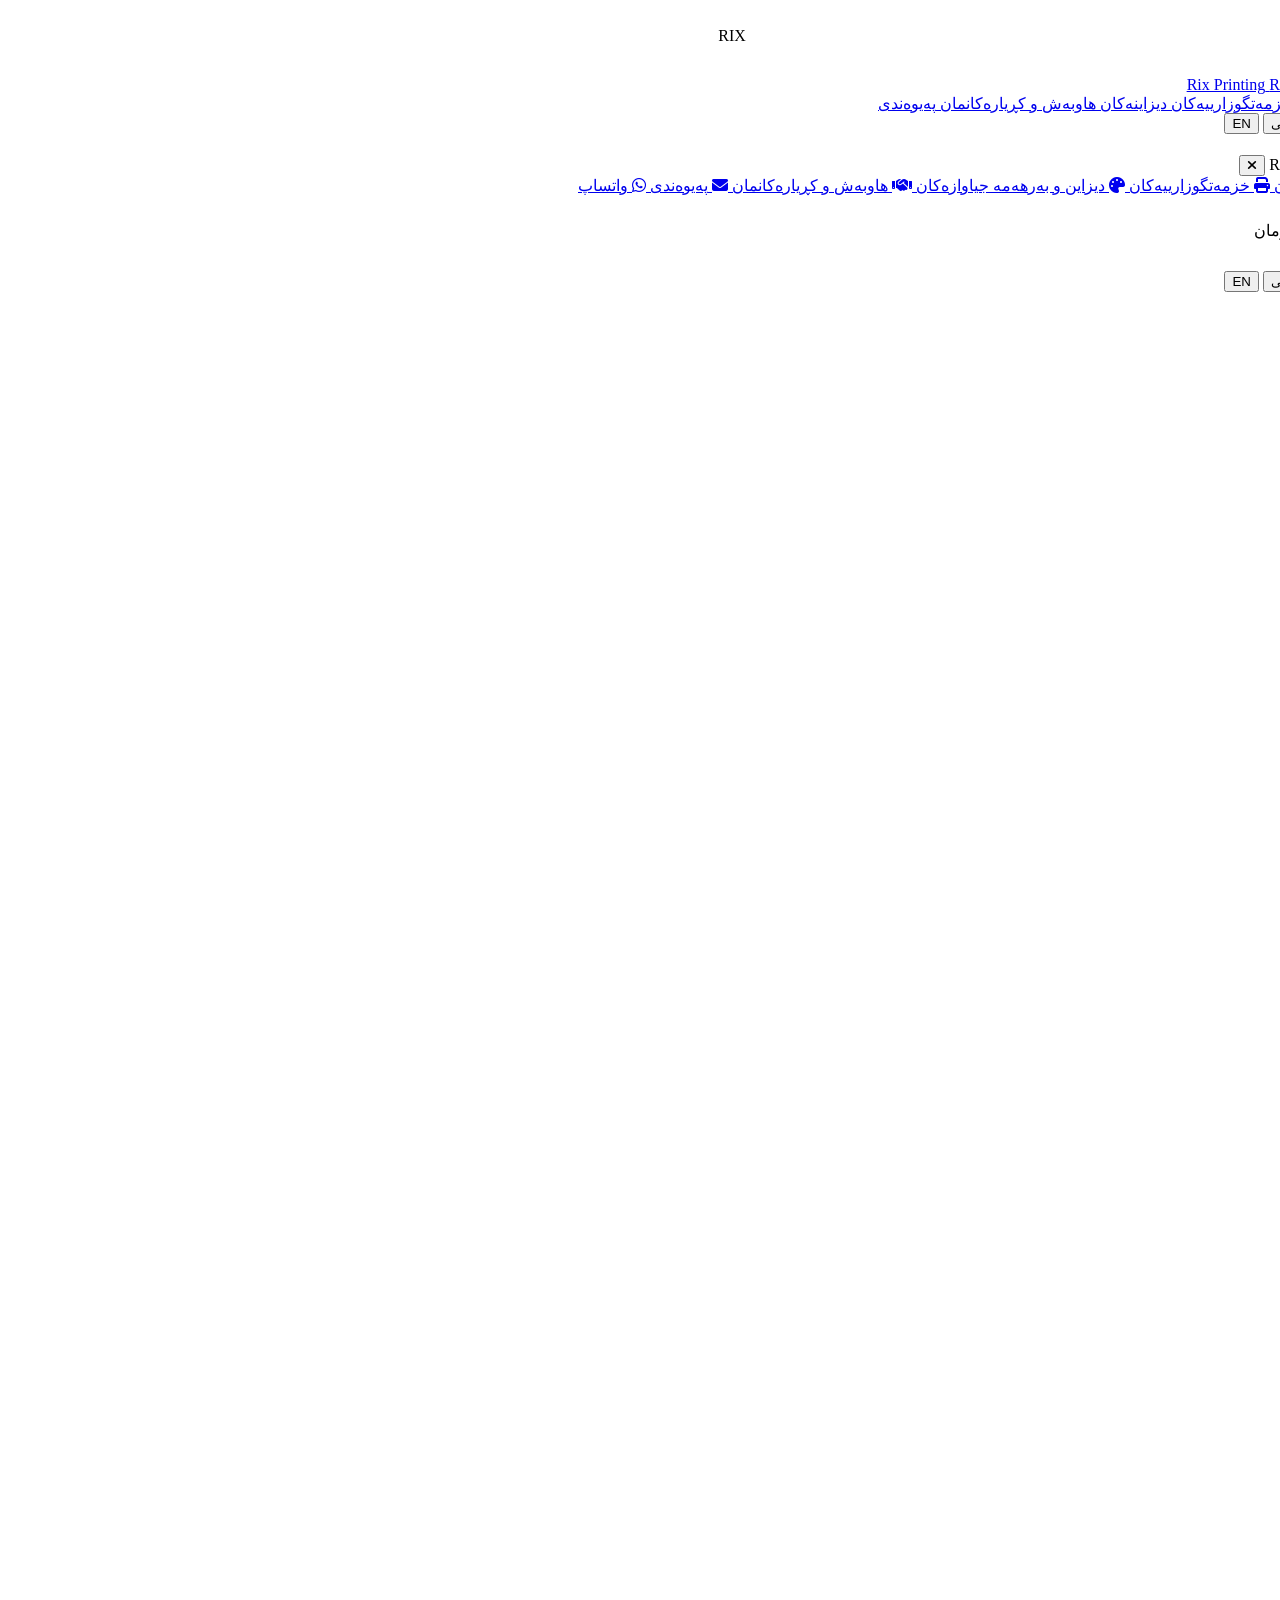
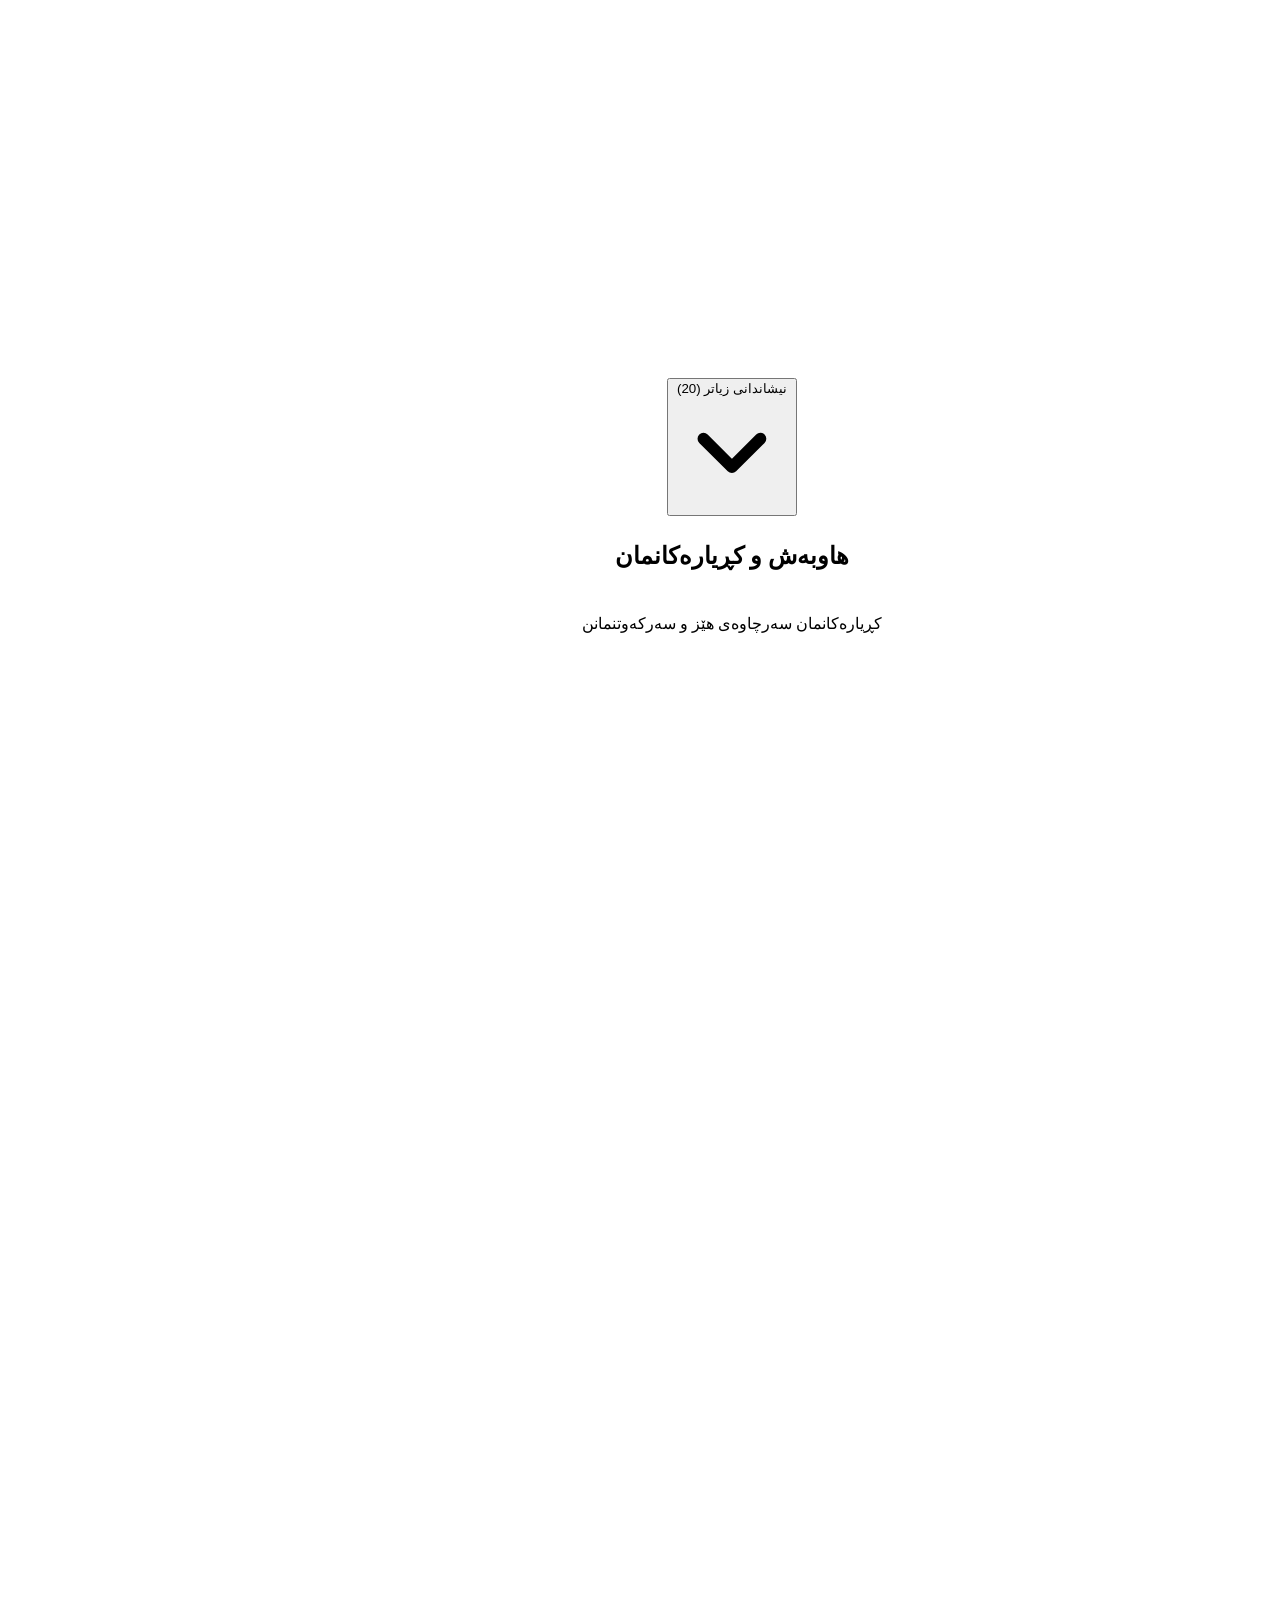
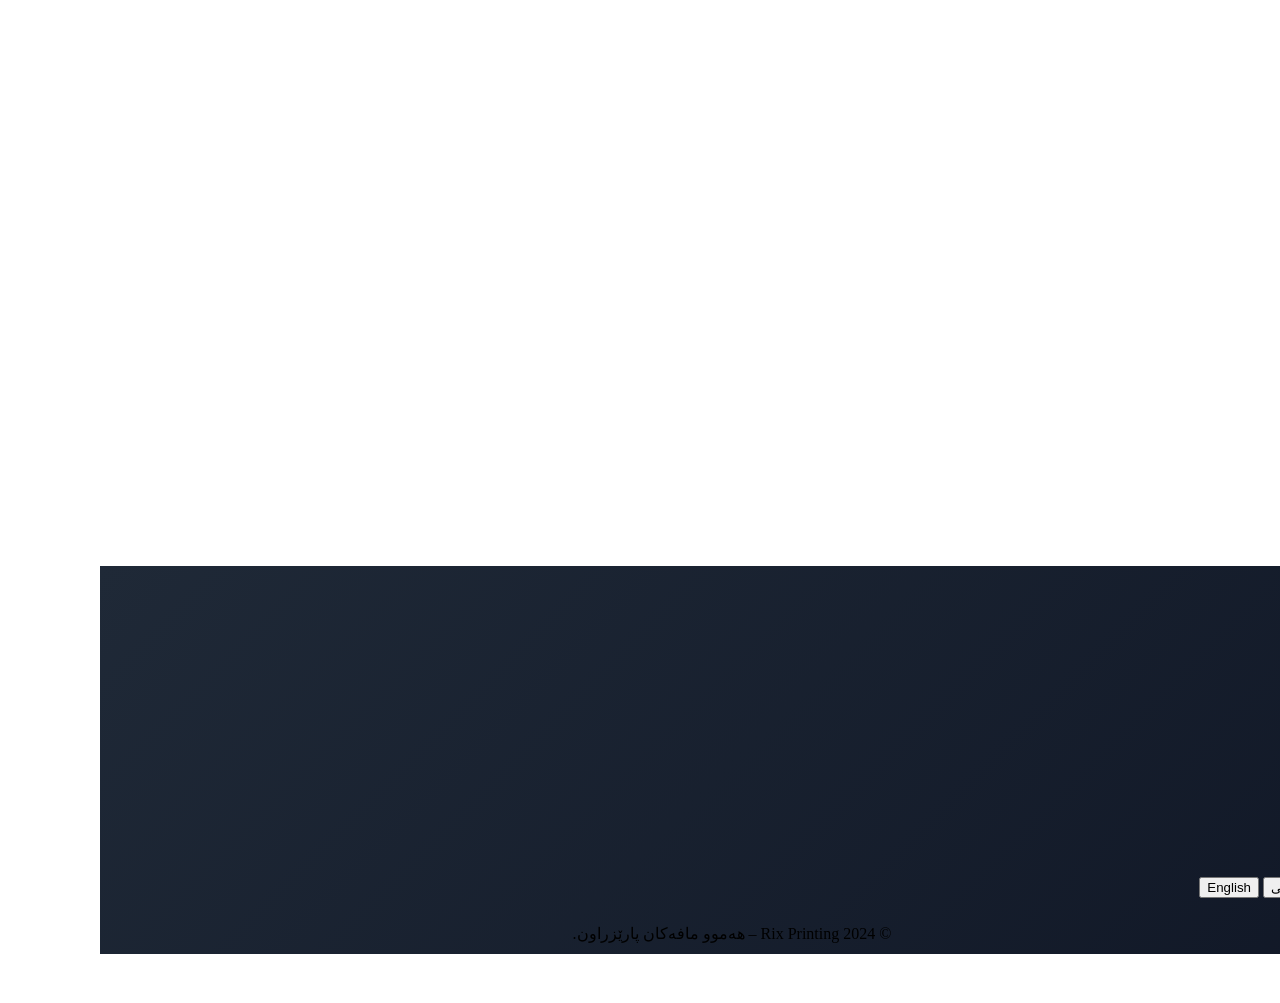
==== commit 8aa40132: "Update index.html" ====
--- a/index.html
+++ b/index.html
@@ -2,7 +2,10 @@
 <html lang="ckb" dir="rtl">
 <head>
     <meta charset="UTF-8">
-    <meta name="viewport" content="width=device-width, initial-scale=1.0">
+    <meta name="viewport" content="width=device-width, initial-scale=1.0, maximum-scale=5.0, user-scalable=yes">
+    <meta name="theme-color" content="#991b1b">
+    <meta name="apple-mobile-web-app-capable" content="yes">
+    <meta name="apple-mobile-web-app-status-bar-style" content="black-translucent">
     <title>Rix Printing -  چاپەمەنی گشتی</title>
     <meta name="description" content="چاپخانەی ڕیکس بۆ چاپەمەنی گشتی - خزمەتگوزاری چاپی کوالێتی بەرز لە هەرێمی کوردستان">
     <meta property="og:title" content="Rix Printing -  چاپەمەنی گشتی">
@@ -10,620 +13,249 @@
     <meta property="og:image" content="https://blogger.googleusercontent.com/img/b/R29vZ2xl/AVvXsEh6DQ8wsfNFwfoVN7B-MEyetqDTMsV6xk1gKuwJn85bDl2kur5f3ZVuMgfQekbE8arTQu_xQSsuoVmFcOUyjaFG4RVwOvG0_kqAEb-V3MgYRzxjo7c-8mE1zqjYrN7gpdmhdDtLQ8uq2Uk_WAa1imn-XtBkTZlXAhhZJZ4Ii2qJEWoFs0jgDdXDNv31e2J2/s2332/rix%20logo.png">
     <meta property="og:url" content="https://rixprinting.com">
     
+    <!-- Preconnect -->
+    <link rel="preconnect" href="https://cdn.tailwindcss.com">
+    <link rel="preconnect" href="https://fonts.googleapis.com">
+    <link rel="preconnect" href="https://fonts.gstatic.com" crossorigin>
+    
     <!-- Tailwind CSS -->
     <script src="https://cdn.tailwindcss.com"></script>
     
     <!-- Google Fonts -->
-    <link href="https://fonts.googleapis.com/css2?family=Noto+Kufi+Arabic:wght@300;400;500;600;700&family=Noto+Sans:wght@300;400;500;600;700&display=swap" rel="stylesheet">
+    <link href="https://fonts.googleapis.com/css2?family=Noto+Kufi+Arabic:wght@400;500;600;700&family=Noto+Sans:wght@400;500;600;700&display=swap" rel="stylesheet">
     
     <!-- Font Awesome -->
     <link rel="stylesheet" href="https://cdnjs.cloudflare.com/ajax/libs/font-awesome/6.4.0/css/all.min.css">
     
+    <!-- AOS Animation Library -->
+    <link href="https://unpkg.com/aos@2.3.1/dist/aos.css" rel="stylesheet">
+    
     <!-- Custom CSS -->
     <link rel="stylesheet" href="style.css">
-    
-    <style>
-        :root {
-            --primary-color: #b01e1e;
-            --secondary-color: #dc5454;
-            --accent-color: #f59e0b;
-            --text-dark: #381f1f;
-            --text-light: #6b7280;
-            --bg-light: #f9fafb;
-        }
-        
-        .font-kurdish { font-family: 'Noto Kufi Arabic', sans-serif; }
-        .font-english { font-family: 'Noto Sans', sans-serif; }
-        
-        .hero-gradient {
-            background: linear-gradient(135deg, var(--primary-color) 0%, var(--secondary-color) 100%);
-        }
-        
-        .text-gradient {
-            background: linear-gradient(135deg, var(--primary-color), var(--accent-color));
-            -webkit-background-clip: text;
-            -webkit-text-fill-color: transparent;
-            background-clip: text;
-        }
-        
-        .card-hover {
-            transition: all 0.3s ease;
-        }
-        
-        .card-hover:hover {
-            transform: translateY(-8px);
-            box-shadow: 0 20px 40px rgba(0,0,0,0.1);
-        }
-        
-        .floating-animation {
-            animation: float 6s ease-in-out infinite;
-        }
-        
-        @keyframes float {
-            0%, 100% { transform: translateY(0px); }
-            50% { transform: translateY(-20px); }
-        }
-        
-        .pulse-animation {
-            animation: pulse 2s infinite;
-        }
-        
-        @keyframes pulse {
-            0%, 100% { opacity: 1; }
-            50% { opacity: 0.7; }
-        }
-        
-        /* RTL Specific Styles */
-        .rtl .text-right { text-align: right !important; }
-        .rtl .text-left { text-align: left !important; }
-        .rtl .mr-4 { margin-left: 1rem !important; margin-right: 0 !important; }
-        .rtl .ml-4 { margin-right: 1rem !important; margin-left: 0 !important; }
-        .rtl .pr-4 { padding-left: 1rem !important; padding-right: 0 !important; }
-        .rtl .pl-4 { padding-right: 1rem !important; padding-left: 0 !important; }
-        
-        /* Side Menu Styles */
-        .side-menu {
-            position: fixed;
-            top: 0;
-            right: -300px;
-            width: 300px;
-            height: 100vh;
-            background: white;
-            box-shadow: -2px 0 10px rgba(0,0,0,0.1);
-            transition: right 0.3s ease;
-            z-index: 1000;
-            overflow-y: auto;
-        }
-        
-        .side-menu.open {
-            right: 0;
-        }
-        
-        .side-menu-overlay {
-            position: fixed;
-            top: 0;
-            left: 0;
-            width: 100vw;
-            height: 100vh;
-            background: rgba(0,0,0,0.5);
-            z-index: 999;
-            opacity: 0;
-            visibility: hidden;
-            transition: all 0.3s ease;
-        }
-        
-        .side-menu-overlay.open {
-            opacity: 1;
-            visibility: visible;
-        }
-        
-        /* Mobile Menu Button */
-        .mobile-menu-btn {
-            position: fixed;
-            top: 20px;
-            right: 20px;
-            z-index: 1001;
-            background: var(--primary-color);
-            color: white;
-            border: none;
-            border-radius: 8px;
-            padding: 12px;
-            cursor: pointer;
-            transition: all 0.3s ease;
-        }
-        
-        .mobile-menu-btn:hover {
-            background: var(--secondary-color);
-            transform: scale(1.05);
-        }
-        
-        /* Language Menu Styles */
-        .language-menu {
-            padding: 20px;
-            border-top: 1px solid #e5e7eb;
-        }
-        
-        .language-option {
-            display: block;
-            width: 100%;
-            padding: 12px 16px;
-            margin: 8px 0;
-            background: #f3f4f6;
-            border: none;
-            border-radius: 8px;
-            cursor: pointer;
-            transition: all 0.3s ease;
-            font-family: 'Noto Kufi Arabic', sans-serif;
-        }
-        
-        .language-option:hover {
-            background: var(--primary-color);
-            color: white;
-            transform: translateX(-5px);
-        }
-        
-        .language-option.active {
-            background: var(--accent-color);
-            color: white;
-        }
-        
-        /* Top Navigation Language Switcher */
-        .top-language-switcher {
-            display: flex;
-            gap: 8px;
-            align-items: center;
-        }
-        
-        .top-lang-btn {
-            padding: 6px 12px;
-            border: 1px solid #e5e7eb;
-            border-radius: 6px;
-            background: white;
-            color: #6b7280;
-            cursor: pointer;
-            transition: all 0.3s ease;
-            font-size: 14px;
-            font-family: 'Noto Kufi Arabic', sans-serif;
-        }
-        
-        .top-lang-btn:hover {
-            border-color: var(--primary-color);
-            color: var(--primary-color);
-        }
-        
-        .top-lang-btn.active {
-            background: var(--primary-color);
-            color: white;
-            border-color: var(--primary-color);
-        }
-        
-        /* Featured Designs Section */
-        .design-card {
-            background: white;
-            border-radius: 16px;
-            padding: 1.5rem;
-            text-align: center;
-            box-shadow: 0 4px 6px rgba(0, 0, 0, 0.1);
-            transition: all 0.3s ease;
-            height: 100%;
-        }
-        
-        .design-card:hover {
-            transform: translateY(-8px);
-            box-shadow: 0 12px 30px rgba(0, 0, 0, 0.15);
-        }
-        
-        .design-icon {
-            width: 80px;
-            height: 80px;
-            border-radius: 50%;
-            display: flex;
-            align-items: center;
-            justify-content: center;
-            margin: 0 auto 1rem;
-            font-size: 2rem;
-            color: white;
-        }
-        
-        .design-card h3 {
-            font-size: 1.25rem;
-            font-weight: 700;
-            color: #1f2937;
-            margin-bottom: 0.5rem;
-        }
-        
-        .design-card p {
-            color: #6b7280;
-            font-size: 0.9rem;
-            line-height: 1.5;
-        }
-        
-        .design-link {
-            display: inline-block;
-            margin-top: 1rem;
-            padding: 0.5rem 1rem;
-            background: var(--primary-color);
-            color: white;
-            text-decoration: none;
-            border-radius: 6px;
-            font-size: 0.85rem;
-            transition: all 0.3s ease;
-        }
-        
-        .design-link:hover {
-            background: var(--secondary-color);
-            transform: translateY(-2px);
-        }
-        
-        /* Partners Section */
-        .partner-card {
-            background: white;
-            border-radius: 12px;
-            padding: 2rem;
-            text-align: center;
-            box-shadow: 0 4px 6px rgba(0, 0, 0, 0.1);
-            transition: all 0.3s ease;
-        }
-        
-        .partner-card:hover {
-            transform: translateY(-5px);
-            box-shadow: 0 8px 25px rgba(0, 0, 0, 0.15);
-        }
-        
-        .partner-logo {
-            width: 80px;
-            height: 80px;
-            border-radius: 50%;
-            object-fit: cover;
-            margin: 0 auto 1rem;
-            border: 3px solid #e5e7eb;
-        }
-        
-        /* Contact form styles */
-        .contact-form {
-            background: white;
-            border-radius: 16px;
-            padding: 2rem;
-            box-shadow: 0 10px 30px rgba(0, 0, 0, 0.1);
-        }
-        
-        .form-group {
-            margin-bottom: 1.5rem;
-        }
-        
-        .form-label {
-            display: block;
-            margin-bottom: 0.5rem;
-            font-weight: 600;
-            color: #374151;
-        }
-        
-        .form-input {
-            width: 100%;
-            padding: 12px 16px;
-            border: 2px solid #e5e7eb;
-            border-radius: 8px;
-            font-size: 16px;
-            transition: all 0.3s ease;
-        }
-        
-        .form-input:focus {
-            outline: none;
-            border-color: var(--primary-color);
-            box-shadow: 0 0 0 3px rgba(59, 130, 246, 0.1);
-        }
-        
-        .form-textarea {
-            min-height: 120px;
-            resize: vertical;
-        }
-        
-        .submit-btn {
-            background: var(--primary-color);
-            color: white;
-            padding: 12px 32px;
-            border: none;
-            border-radius: 8px;
-            font-size: 16px;
-            font-weight: 600;
-            cursor: pointer;
-            transition: all 0.3s ease;
-        }
-        
-        .submit-btn:hover {
-            background: var(--secondary-color);
-            transform: translateY(-2px);
-            box-shadow: 0 8px 20px rgba(0, 0, 0, 0.15);
-        }
-        
-        /* Contact info styles */
-        .contact-info-item {
-            display: flex;
-            align-items: center;
-            margin-bottom: 1.5rem;
-            padding: 1rem;
-            background: #f8fafc;
-            border-radius: 8px;
-        }
-        
-        .contact-info-icon {
-            width: 48px;
-            height: 48px;
-            background: var(--primary-color);
-            color: white;
-            border-radius: 8px;
-            display: flex;
-            align-items: center;
-            justify-content: center;
-            margin-left: 1rem;
-            flex-shrink: 0;
-        }
-        
-        .contact-info-content h4 {
-            font-weight: 600;
-            color: #374151;
-            margin-bottom: 0.25rem;
-        }
-        
-        .contact-info-content p {
-            color: #6b7280;
-            margin: 0;
-        }
-        
-        /* Responsive adjustments */
-        @media (max-width: 768px) {
-            .side-menu {
-                width: 280px;
-                right: -280px;
-            }
-            
-            .mobile-menu-btn {
-                top: 15px;
-                right: 15px;
-                padding: 10px;
-            }
-            
-            .top-language-switcher {
-                display: none;
-            }
-            
-            .design-card {
-                margin-bottom: 1rem;
-            }
-        }
-        
-        @media (min-width: 769px) {
-            .mobile-menu-btn {
-                display: none;
-            }
-        }
-        
-        /* Arabic and Kurdish text spacing */
-        .arabic-text p,
-        .kurdish-text p {
-            line-height: 2.5; /* 20pt line spacing */
-            margin-bottom: 20px;
-        }
-        
-        .arabic-text h1,
-        .kurdish-text h1,
-        .arabic-text h2,
-        .kurdish-text h2,
-        .arabic-text h3,
-        .kurdish-text h3 {
-            line-height: 1.8;
-            margin-bottom: 25px;
-        }
-        
-        /* Desktop navigation hide on mobile */
-        @media (max-width: 1024px) {
-            .desktop-nav {
-                display: none;
-            }
-        }
-        
-        /* Map iframe responsive */
-        iframe {
-            border-radius: 12px;
-        }
-        
-        /* Footer improvements */
-        footer {
-            background: linear-gradient(135deg, #1f2937 0%, #111827 100%);
-        }
-        
-        /* Instagram link styles */
-        .instagram-link {
-            color: #e1306c;
-            transition: all 0.3s ease;
-        }
-        
-        .instagram-link:hover {
-            color: #c13584;
-            transform: scale(1.1);
-        }
-        
-        /* Reveal animation styles */
-        .card-hover, .partner-card, .contact-form, .design-card {
-            opacity: 0;
-            transform: translateY(30px);
-            transition: all 0.6s ease;
-        }
-        
-        .card-hover.revealed, .partner-card.revealed, .contact-form.revealed, .design-card.revealed {
-            opacity: 1;
-            transform: translateY(0);
-        }
-        
-        .form-group.focused .form-label {
-            color: var(--primary-color);
-            transform: translateY(-5px);
-        }
-    </style>
 </head>
-<body class="rtl font-kurdish bg-gray-50">
-    <!-- Mobile Menu Button -->
-    <button class="mobile-menu-btn" onclick="toggleSideMenu()">
-        <i class="fas fa-bars text-xl"></i>
-    </button>
-    
-    <!-- Side Menu Overlay -->
-    <div class="side-menu-overlay" id="sideMenuOverlay" onclick="closeSideMenu()"></div>
-    
-    <!-- Side Menu -->
-    <nav class="side-menu" id="sideMenu">
-        <div class="p-6">
-            <div class="flex justify-between items-center mb-8">
-                <h3 class="text-xl font-bold text-gray-800">Rix Printing</h3>
-                <button onclick="closeSideMenu()" class="text-gray-500 hover:text-gray-700">
-                    <i class="fas fa-times text-xl"></i>
-                </button>
-            </div>
-            
-            <!-- Navigation Links -->
-            <div class="space-y-4 mb-8">
-                <a href="#services" class="block py-3 px-4 text-gray-700 hover:bg-blue-50 hover:text-blue-600 rounded-lg transition-all duration-300" onclick="closeSideMenu()">
-                    <i class="fas fa-print mr-3"></i>
-                    <span id="mobile-nav-services">خزمەتگوزارییەکان</span>
+<body class="rtl font-kurdish bg-gray-50 overflow-x-hidden">
+
+    <!-- Loading Screen -->
+    <div id="loader" class="fixed inset-0 z-[9999] flex items-center justify-center bg-gradient-to-br from-red-900 via-red-800 to-red-900">
+        <div class="text-center">
+            <div class="relative w-20 h-20 mx-auto mb-4">
+                <div class="absolute inset-0 border-4 border-white/30 rounded-full"></div>
+                <div class="absolute inset-0 border-4 border-transparent border-t-white rounded-full animate-spin"></div>
+            </div>
+            <p class="text-white text-lg font-bold tracking-wider animate-pulse">RIX</p>
+        </div>
+    </div>
+
+    <!-- Navigation -->
+    <nav id="navbar" class="fixed top-0 left-0 right-0 z-50 transition-all duration-300">
+        <div class="max-w-7xl mx-auto px-3 sm:px-4 lg:px-6">
+            <div class="flex items-center justify-between h-16 sm:h-20">
+                <!-- Logo -->
+                <a href="#" class="flex items-center gap-2 sm:gap-3 group">
+                    <img src="https://blogger.googleusercontent.com/img/b/R29vZ2xl/AVvXsEh6DQ8wsfNFwfoVN7B-MEyetqDTMsV6xk1gKuwJn85bDl2kur5f3ZVuMgfQekbE8arTQu_xQSsuoVmFcOUyjaFG4RVwOvG0_kqAEb-V3MgYRzxjo7c-8mE1zqjYrN7gpdmhdDtLQ8uq2Uk_WAa1imn-XtBkTZlXAhhZJZ4Ii2qJEWoFs0jgDdXDNv31e2J2/s2332/rix%20logo.png" 
+                         alt="Rix Printing" class="h-10 sm:h-12 w-auto transform group-hover:scale-105 transition-transform duration-200" loading="lazy">
+                    <span class="hidden sm:block text-xl sm:text-2xl font-bold bg-gradient-to-r from-red-700 to-red-500 bg-clip-text text-transparent">Rix Printing</span>
                 </a>
-                <a href="#designs" class="block py-3 px-4 text-gray-700 hover:bg-blue-50 hover:text-blue-600 rounded-lg transition-all duration-300" onclick="closeSideMenu()">
-                    <i class="fas fa-palette mr-3"></i>
-                    <span id="mobile-nav-designs">دیزاین و بەرهەمە جیاوازەکان</span>
-                </a>
-                <a href="#about" class="block py-3 px-4 text-gray-700 hover:bg-blue-50 hover:text-blue-600 rounded-lg transition-all duration-300" onclick="closeSideMenu()">
-                    <i class="fas fa-info-circle mr-3"></i>
-                    <span id="mobile-nav-about">دەربارەی ئێمە</span>
-                </a>
-                <a href="#partners" class="block py-3 px-4 text-gray-700 hover:bg-blue-50 hover:text-blue-600 rounded-lg transition-all duration-300" onclick="closeSideMenu()">
-                    <i class="fas fa-handshake mr-3"></i>
-                    <span id="mobile-nav-partners">هاوبەش و کڕیارەکانمان</span>
-                </a>
-                <a href="#contact" class="block py-3 px-4 text-gray-700 hover:bg-blue-50 hover:text-blue-600 rounded-lg transition-all duration-300" onclick="closeSideMenu()">
-                    <i class="fas fa-phone mr-3"></i>
-                    <span id="mobile-nav-contact">پەیوەندی</span>
-                </a>
-                <a href="#blog" class="block py-3 px-4 text-gray-700 hover:bg-blue-50 hover:text-blue-600 rounded-lg transition-all duration-300" onclick="closeSideMenu()">
-                    <i class="fas fa-blog mr-3"></i>
-                    <span id="mobile-nav-blog">بلاگ</span>
-                </a>
-                <a href="https://wa.me/9647506151617" class="block py-3 px-4 text-green-600 hover:bg-green-50 rounded-lg transition-all duration-300" target="_blank" onclick="closeSideMenu()">
-                    <i class="fab fa-whatsapp mr-3"></i>
-                    <span id="mobile-nav-whatsapp">واتساپ</span>
-                </a>
-            </div>
-            
-            <!-- Language Selection -->
-            <div class="language-menu">
-                <h4 class="text-sm font-semibold text-gray-600 mb-4">هەڵبژاردنی زمان / اللغة</h4>
-                <button class="language-option active" onclick="switchLanguage('ckb')" id="lang-ckb">
-                    کوردی (Kurdish)
-                </button>
-                <button class="language-option" onclick="switchLanguage('ar')" id="lang-ar">
-                    عربي (Arabic)
-                </button>
-                <button class="language-option" onclick="switchLanguage('en')" id="lang-en">
-                    English (English)
-                </button>
-            </div>
-        </div>
-    </nav>
-
-<!-- Desktop Navigation -->
-<nav class="desktop-nav fixed top-0 left-0 right-0 z-50 bg-white shadow-lg">
-    <div class="container mx-auto px-6 py-4">
-        <div class="flex justify-between items-center">
-            <div class="flex items-center">
-                <img src="https://blogger.googleusercontent.com/img/b/R29vZ2xl/AVvXsEh6DQ8wsfNFwfoVN7B-MEyetqDTMsV6xk1gKuwJn85bDl2kur5f3ZVuMgfQekbE8arTQu_xQSsuoVmFcOUyjaFG4RVwOvG0_kqAEb-V3MgYRzxjo7c-8mE1zqjYrN7gpdmhdDtLQ8uq2Uk_WAa1imn-XtBkTZlXAhhZJZ4Ii2qJEWoFs0jgDdXDNv31e2J2/s2332/rix%20logo.png" 
-                     alt="Rix Printing Logo" class="h-12 w-30">
-                <span class="text-2xl font-bold text-red-600 mr-4" id="desktop-brand">
-                    Rix Printing
-                </span>
-            </div>
-                
-                <div class="flex items-center space-x-8 space-x-reverse">
-                 <a href="#services" class="text-gray-700 hover:text-red-600 transition-colors" id="desktop-nav-services"> خزمەتگوزارییەکان</a>
-                 <a href="#designs" class="text-gray-700 hover:text-red-600 transition-colors" id="desktop-nav-designs">دیزاینەکان</a>
-                 <a href="#about" class="text-gray-700 hover:text-red-600 transition-colors" id="desktop-nav-about">دەربارەی ئێمە</a>
-                 <a href="#partners" class="text-gray-700 hover:text-red-600 transition-colors" id="desktop-nav-partners">هاوبەش و کڕیارەکانمان</a>
-                 <a href="#contact" class="text-gray-700 hover:text-red-600 transition-colors" id="desktop-nav-contact">پەیوەندی</a>
-                 <a href="#blog" class="text-gray-700 hover:text-red-600 transition-colors" id="desktop-nav-blog">بلاگ</a>
-
+
+                <!-- Desktop Menu -->
+                <div class="hidden lg:flex items-center gap-8">
+                    <a href="#home" class="nav-link relative text-gray-700 hover:text-gray-700 font-semibold transition-colors duration-300 py-2 group">
+                        <span id="nav-home">حه‌زره‌کان</span>
+                        <span class="absolute bottom-0 right-0 w-0 h-0.5 bg-gradient-to-r from-red-600 to-red-400 transition-all duration-300 group-hover:w-full"></span>
+                    </a>
+                    <a href="#services" class="nav-link relative text-gray-700 hover:text-gray-700 font-semibold transition-colors duration-300 py-2 group">
+                        <span id="nav-services">خزمه‌تگوزارییه‌کان</span>
+                        <span class="absolute bottom-0 right-0 w-0 h-0.5 bg-gradient-to-r from-red-600 to-red-400 transition-all duration-300 group-hover:w-full"></span>
+                    </a>
+                    <a href="#designs" class="nav-link relative text-gray-700 hover:text-gray-700 font-semibold transition-colors duration-300 py-2 group">
+                        <span id="nav-designs">دیزاینه‌کان</span>
+                        <span class="absolute bottom-0 right-0 w-0 h-0.5 bg-gradient-to-r from-red-600 to-red-400 transition-all duration-300 group-hover:w-full"></span>
+                    </a>
+                    <a href="#partners" class="nav-link relative text-gray-700 hover:text-gray-700 font-semibold transition-colors duration-300 py-2 group">
+                        <span id="nav-partners">هاوبه‌ش و کڕیاره‌کانمان</span>
+                        <span class="absolute bottom-0 right-0 w-0 h-0.5 bg-gradient-to-r from-red-600 to-red-400 transition-all duration-300 group-hover:w-full"></span>
+                    </a>
+                    <a href="#contact" class="nav-link relative text-gray-700 hover:text-gray-700 font-semibold transition-colors duration-300 py-2 group">
+                        <span id="nav-contact">په‌یوه‌ندی</span>
+                        <span class="absolute bottom-0 right-0 w-0 h-0.5 bg-gradient-to-r from-red-600 to-red-400 transition-all duration-300 group-hover:w-full"></span>
+                    </a>
                     
                     <!-- Language Switcher -->
-                    <div class="top-language-switcher">
-                        <button class="top-lang-btn active" onclick="switchLanguage('ckb')" id="top-lang-ckb">کوردی</button>
-                        <button class="top-lang-btn" onclick="switchLanguage('ar')" id="top-lang-ar">عربي</button>
-                        <button class="top-lang-btn" onclick="switchLanguage('en')" id="top-lang-en">EN</button>
-                    </div>
-                </div>
+                    <div class="flex items-center gap-2 bg-gray-100 rounded-full p-1">
+                        <button onclick="switchLanguage('ckb')" class="lang-btn px-4 py-2 rounded-full text-sm font-medium transition-all duration-300" data-lang="ckb">کوردی</button>
+                        <button onclick="switchLanguage('ar')" class="lang-btn px-4 py-2 rounded-full text-sm font-medium transition-all duration-300" data-lang="ar">عربی</button>
+                        <button onclick="switchLanguage('en')" class="lang-btn px-4 py-2 rounded-full text-sm font-medium transition-all duration-300" data-lang="en">EN</button>
+                    </div>
+                </div>
+
+                <!-- Mobile Menu Button -->
+                <button id="mobile-menu-btn" class="lg:hidden relative w-12 h-12 bg-gradient-to-br from-red-600 to-red-500 rounded-xl flex items-center justify-center text-white shadow-lg hover:shadow-xl transition-all duration-300 hover:scale-105">
+                    <i class="fas fa-bars text-xl"></i>
+                </button>
             </div>
         </div>
     </nav>
 
+    <!-- Mobile Menu Overlay -->
+    <div id="mobile-overlay" class="fixed inset-0 bg-black/60 backdrop-blur-sm z-40 opacity-0 invisible transition-all duration-500"></div>
+
+    <!-- Mobile Menu -->
+    <div id="mobile-menu" class="fixed top-0 right-0 w-80 h-full bg-white z-50 transform translate-x-full transition-transform duration-500 ease-out shadow-2xl">
+        <div class="p-6">
+            <div class="flex items-center justify-between mb-8">
+                <img src="https://blogger.googleusercontent.com/img/b/R29vZ2xl/AVvXsEh6DQ8wsfNFwfoVN7B-MEyetqDTMsV6xk1gKuwJn85bDl2kur5f3ZVuMgfQekbE8arTQu_xQSsuoVmFcOUyjaFG4RVwOvG0_kqAEb-V3MgYRzxjo7c-8mE1zqjYrN7gpdmhdDtLQ8uq2Uk_WAa1imn-XtBkTZlXAhhZJZ4Ii2qJEWoFs0jgDdXDNv31e2J2/s2332/rix%20logo.png" 
+                     alt="Rix Printing" class="h-12">
+                <button id="close-menu" class="w-10 h-10 bg-gray-100 rounded-full flex items-center justify-center text-gray-600 hover:bg-red-100 hover:text-gray-700 transition-colors">
+                    <i class="fas fa-times"></i>
+                </button>
+            </div>
+            
+            <nav class="space-y-2">
+                <a href="#home" class="mobile-nav-link flex items-center gap-4 px-4 py-3 rounded-xl text-gray-700 hover:bg-red-50 hover:text-gray-700 transition-all duration-300">
+                    <i class="fas fa-home w-6"></i>
+                    <span id="mobile-nav-home">حه‌زره‌کان</span>
+                </a>
+                <a href="#services" class="mobile-nav-link flex items-center gap-4 px-4 py-3 rounded-xl text-gray-700 hover:bg-red-50 hover:text-gray-700 transition-all duration-300">
+                    <i class="fas fa-print w-6"></i>
+                    <span id="mobile-nav-services">خزمه‌تگوزارییه‌کان</span>
+                </a>
+                <a href="#designs" class="mobile-nav-link flex items-center gap-4 px-4 py-3 rounded-xl text-gray-700 hover:bg-red-50 hover:text-gray-700 transition-all duration-300">
+                    <i class="fas fa-palette w-6"></i>
+                    <span id="mobile-nav-designs">دیزاینه‌کان</span>
+                </a>
+                <a href="#partners" class="mobile-nav-link flex items-center gap-4 px-4 py-3 rounded-xl text-gray-700 hover:bg-red-50 hover:text-gray-700 transition-all duration-300">
+                    <i class="fas fa-handshake w-6"></i>
+                    <span id="mobile-nav-partners">هاوبه‌ش و کڕیاره‌کانمان</span>
+                </a>
+                <a href="#contact" class="mobile-nav-link flex items-center gap-4 px-4 py-3 rounded-xl text-gray-700 hover:bg-red-50 hover:text-gray-700 transition-all duration-300">
+                    <i class="fas fa-envelope w-6"></i>
+                    <span id="mobile-nav-contact">په‌یوه‌ندی</span>
+                </a>
+                <a href="https://wa.me/9647506151617" target="_blank" class="mobile-nav-link flex items-center gap-4 px-4 py-3 rounded-xl text-green-600 hover:bg-green-50 transition-all duration-300">
+                    <i class="fab fa-whatsapp w-6"></i>
+                    <span>واتساپ</span>
+                </a>
+            </nav>
+
+            <div class="mt-8 pt-6 border-t border-gray-200">
+                <p class="text-sm text-gray-500 mb-4 font-medium">هه‌ڵبژاردنی زمان</p>
+                <div class="flex flex-wrap gap-2">
+                    <button onclick="switchLanguage('ckb')" class="mobile-lang-btn px-4 py-2 bg-gray-100 rounded-lg text-sm font-medium hover:bg-red-100 hover:text-gray-700 transition-all" data-lang="ckb">کوردی</button>
+                    <button onclick="switchLanguage('ar')" class="mobile-lang-btn px-4 py-2 bg-gray-100 rounded-lg text-sm font-medium hover:bg-red-100 hover:text-gray-700 transition-all" data-lang="ar">عربی</button>
+                    <button onclick="switchLanguage('en')" class="mobile-lang-btn px-4 py-2 bg-gray-100 rounded-lg text-sm font-medium hover:bg-red-100 hover:text-gray-700 transition-all" data-lang="en">EN</button>
+                </div>
+            </div>
+        </div>
+    </div>
+
     <!-- Hero Section -->
-<section class="hero-gradient relative min-h-screen flex items-center justify-center text-white pt-20 overflow-hidden">
-
-    <!-- خلفية ضبابية -->
-    <div class="absolute inset-0 bg-[url('https://blogger.googleusercontent.com/img/b/R29vZ2xl/AVvXsEhTPTa5Mklok4oorXtwlmFtiTSF8145dRiZDP1m68YULy3OiQWlTwz2AaWJmShj_JXMheM5s7PwgR3nF5Gb-eP-tYNGqS6wy3ykLD9t5MvyhPPQgJwW-YJv4Q8KIaoOPBMB27DIQ3CioBjW_ucNvtVJtEAtA4_UqFLSE2AbyOkEX_E_jxd51zb89PwQ9o0q/s2000/8969.jpg')] 
-        bg-cover bg-center blur-xl opacity-40">
-    </div>
-
-    <!-- محتوى الهيرو -->
-    <div class="container mx-auto px-6 text-center">
-
-        <h1 class="text-5xl md:text-7xl font-bold mb-6 kurdish-text" id="hero-title">
-            چاپخانەی ریکس بۆ چاپەمەنی گشتی
-        </h1>
-
-        <p class="text-xl md:text-2xl mb-8 max-w-3xl mx-auto leading-relaxed kurdish-text" id="hero-subtitle">
-            ئێمە یارمەتی براندەکان دەدەین بۆ دروستکردنی چاپی جیاواز و سەرنجڕاکێش.
-        </p>
-
-        <div class="flex flex-wrap justify-center gap-6 mb-12">
-            <div class="bg-white bg-opacity-20 px-6 py-3 rounded-full backdrop-blur-sm">
-                <span class="font-semibold" id="hero-trust">متمانە</span>
-            </div>
-            <div class="bg-white bg-opacity-20 px-6 py-3 rounded-full backdrop-blur-sm">
-                <span class="font-semibold" id="hero-quality">کوالێتی</span>
-            </div>
-            <div class="bg-white bg-opacity-20 px-6 py-3 rounded-full backdrop-blur-sm">
-                <span class="font-semibold" id="hero-speed">خێرایی</span>
-            </div>
-        </div>
-
-        <a href="#services" 
-           class="inline-block bg-yellow-500 text-gray-900 px-8 py-4 rounded-full text-lg font-semibold hover:bg-yellow-400 transition-all duration-300 transform hover:scale-105 pulse-animation" 
-           id="hero-cta">
-            دەستپێبکە
-        </a>
-
-    </div>
-</section>
-
-
-    <!-- Opening Images Section -->
+    <section id="home" class="relative min-h-screen flex items-center justify-center overflow-hidden">
+        <!-- Animated Background -->
+        <div class="absolute inset-0">
+            <div class="absolute inset-0 bg-gradient-to-br from-red-950 via-red-900 to-red-800"></div>
+            <div class="absolute inset-0 bg-[url('https://blogger.googleusercontent.com/img/b/R29vZ2xl/AVvXsEhTPTa5Mklok4oorXtwlmFtiTSF8145dRiZDP1m68YULy3OiQWlTwz2AaWJmShj_JXMheM5s7PwgR3nF5Gb-eP-tYNGqS6wy3ykLD9t5MvyhPPQgJwW-YJv4Q8KIaoOPBMB27DIQ3CioBjW_ucNvtVJtEAtA4_UqFLSE2AbyOkEX_E_jxd51zb89PwQ9o0q/s2000/8969.jpg')] bg-cover bg-center opacity-20 blur-sm"></div>
+            <div class="absolute inset-0 bg-gradient-to-t from-gray-50 via-transparent to-transparent"></div>
+            
+            <!-- Animated Orbs -->
+            <div class="absolute top-1/4 -left-20 w-80 h-80 bg-red-500/30 rounded-full blur-[100px] animate-float-slow"></div>
+            <div class="absolute bottom-1/4 -right-20 w-96 h-96 bg-red-600/20 rounded-full blur-[120px] animate-float-slow-reverse"></div>
+            <div class="absolute top-1/2 left-1/2 -translate-x-1/2 -translate-y-1/2 w-[600px] h-[600px] bg-red-400/10 rounded-full blur-[150px]"></div>
+        </div>
+
+        <!-- Content -->
+        <div class="relative z-10 max-w-4xl mx-auto px-6 text-center">
+            
+            <!-- Badge -->
+            <div class="inline-flex items-center gap-2 bg-yellow-500/20 backdrop-blur-sm px-4 py-2 rounded-full mb-6 border border-yellow-400/30" data-aos="fade-up" data-aos-delay="300">
+                <span class="w-2 h-2 bg-yellow-400 rounded-full animate-pulse"></span>
+                <span class="text-yellow-100 text-sm font-medium" id="hero-badge">چاپخانەی ڕیکس - پێشەنگی چاپ</span>
+            </div>
+
+            <!-- Title -->
+            <h1 class="text-5xl sm:text-6xl md:text-7xl font-black text-white mb-4 leading-tight" data-aos="fade-up" data-aos-delay="400">
+                <span id="hero-title" class="block drop-shadow-lg">چاپخانەی ریکس</span>
+            </h1>
+
+            <!-- Tagline -->
+            <div class="mb-8" data-aos="fade-up" data-aos-delay="500">
+                <span id="hero-tagline" class="inline-block text-xl sm:text-2xl md:text-3xl font-bold bg-gradient-to-r from-yellow-300 via-yellow-400 to-yellow-300 bg-clip-text text-transparent tracking-wide drop-shadow-md">
+                    بۆ چاپەمەنی گشتی
+                </span>
+            </div>
+
+            <!-- Subtitle -->
+            <p class="text-base sm:text-lg md:text-xl text-white/70 mb-10 max-w-xl mx-auto leading-relaxed" data-aos="fade-up" data-aos-delay="600" id="hero-subtitle">
+                ئێمە یارمەتی براندەکان دەدەین بۆ دروستکردنی چاپی جیاواز و سەرنجڕاکێش.
+            </p>
+
+            <!-- Feature Pills -->
+            <div class="flex flex-wrap justify-center gap-3 mb-10" data-aos="fade-up" data-aos-delay="700">
+                <div class="group flex items-center gap-2 bg-white/10 backdrop-blur-sm px-5 py-2.5 rounded-2xl border border-white/10 hover:bg-white/20 hover:border-white/20 transition-all duration-300 hover:scale-105 hover:shadow-lg hover:shadow-white/5">
+                    <span class="w-8 h-8 bg-gradient-to-br from-emerald-400 to-emerald-500 rounded-xl flex items-center justify-center shadow-lg">
+                        <i class="fas fa-check text-white text-xs"></i>
+                    </span>
+                    <span class="text-white font-semibold text-sm" id="hero-trust">متمانە</span>
+                </div>
+                <div class="group flex items-center gap-2 bg-white/10 backdrop-blur-sm px-5 py-2.5 rounded-2xl border border-white/10 hover:bg-white/20 hover:border-white/20 transition-all duration-300 hover:scale-105 hover:shadow-lg hover:shadow-white/5">
+                    <span class="w-8 h-8 bg-gradient-to-br from-blue-400 to-blue-500 rounded-xl flex items-center justify-center shadow-lg">
+                        <i class="fas fa-star text-white text-xs"></i>
+                    </span>
+                    <span class="text-white font-semibold text-sm" id="hero-quality">کوالێتی</span>
+                </div>
+                <div class="group flex items-center gap-2 bg-white/10 backdrop-blur-sm px-5 py-2.5 rounded-2xl border border-white/10 hover:bg-white/20 hover:border-white/20 transition-all duration-300 hover:scale-105 hover:shadow-lg hover:shadow-white/5">
+                    <span class="w-8 h-8 bg-gradient-to-br from-orange-400 to-orange-500 rounded-xl flex items-center justify-center shadow-lg">
+                        <i class="fas fa-bolt text-white text-xs"></i>
+                    </span>
+                    <span class="text-white font-semibold text-sm" id="hero-speed">خێرایی</span>
+                </div>
+            </div>
+
+            <!-- CTA Button -->
+            <div data-aos="fade-up" data-aos-delay="800">
+                <a href="#services" class="group inline-flex items-center gap-3 bg-gradient-to-r from-yellow-400 via-yellow-500 to-yellow-400 text-gray-900 px-10 py-4 rounded-full font-bold text-lg shadow-2xl shadow-yellow-500/30 hover:shadow-yellow-500/50 hover:scale-105 transition-all duration-300">
+                    <span id="hero-cta">ده‌ستپێبکه‌</span>
+                    <span class="w-10 h-10 bg-white/20 rounded-full flex items-center justify-center group-hover:translate-x-1 transition-transform duration-300">
+                        <i class="fas fa-arrow-left"></i>
+                    </span>
+                </a>
+            </div>
+        </div>
+
+        <!-- Scroll Indicator -->
+        <div class="absolute bottom-8 left-1/2 -translate-x-1/2 flex flex-col items-center gap-2 text-white/40">
+            <span class="text-xs font-medium">Scroll</span>
+            <div class="w-6 h-10 border-2 border-white/30 rounded-full flex justify-center pt-2">
+                <div class="w-1.5 h-3 bg-white/50 rounded-full animate-scroll-down"></div>
+            </div>
+        </div>
+    </section>
+
+    <!-- Opening Gallery -->
     <section class="py-16 bg-gray-50">
-        <div class="container mx-auto px-6">
+        <div class="max-w-7xl mx-auto px-4 sm:px-6 lg:px-8">
             <div class="grid md:grid-cols-3 gap-6">
-                <div class="bg-white rounded-lg overflow-hidden shadow-lg card-hover">
+                <div class="group relative overflow-hidden rounded-2xl shadow-lg hover:shadow-xl transition-all duration-500" data-aos="fade-up" data-aos-delay="0">
                     <img src="https://blogger.googleusercontent.com/img/b/R29vZ2xl/AVvXsEi8F2IqxC5T8sr1iWTbfHLHA2tThUybkmzjAES7WVixZlPN3wKeCxXX0X993YK1j9ssymjuTYOLC9u-6ouJyJZEiRnMx2OHZL9Mj2DF9FcJcnR94d_yQLOwEVE9n0LwZmDj_Nco61JBh3oujWDDybGgaDlW-iBCMpLO_Mve7lIw25OWvKSn9wueFZi5gQgO/s1709/%D8%B4%D8%AB%D8%A7.jpg" 
-                         alt="Professional Printing Services" 
-                         class="w-full h-64 object-cover">
-                    <div class="p-4 text-center">
-                    </div>
-                </div>
-                <div class="bg-white rounded-lg overflow-hidden shadow-lg card-hover">
+                         alt="Printing Services" class="w-full h-56 object-cover transform group-hover:scale-110 transition-transform duration-700">
+                    <div class="absolute inset-0 bg-gradient-to-t from-black/80 via-black/20 to-transparent"></div>
+                    <div class="absolute bottom-0 left-0 right-0 p-6">
+                        <div class="w-12 h-1 bg-gradient-to-r from-red-500 to-red-300 rounded-full mb-4"></div>
+                    </div>
+                </div>
+                <div class="group relative overflow-hidden rounded-2xl shadow-lg hover:shadow-xl transition-all duration-500" data-aos="fade-up" data-aos-delay="100">
                     <img src="https://blogger.googleusercontent.com/img/b/R29vZ2xl/AVvXsEgixePvfpYC4mk_wBsWI4MD384VxBB0gkdtrQPk3TgNJ1rx3fYf0p4OOwYEGrU49j0lP8OsD4t_WlqQ4l_2W92yrp1n1O_xh_7Wb6RX7UiamfFgbjOB9KYtMjrDF32HkIuvcao4ewvtnl9_LfEMjv6EhMyF_8FdxzJa3CvQKs3MOvpsrVPmxsejRJNZ2ktm/s1709/%D8%B4%D8%B3%D8%AB%D8%A7%D9%84%D8%B4%D8%B3%D8%AB%D8%A7%D9%84.jpg" 
-                         alt="Creative Design Services" 
-                         class="w-full h-64 object-cover">
-                    <div class="p-4 text-center">
-                    </div>
-                </div>
-                <div class="bg-white rounded-lg overflow-hidden shadow-lg card-hover">
+                         alt="Design Services" class="w-full h-56 object-cover transform group-hover:scale-110 transition-transform duration-700">
+                    <div class="absolute inset-0 bg-gradient-to-t from-black/80 via-black/20 to-transparent"></div>
+                    <div class="absolute bottom-0 left-0 right-0 p-6">
+                        <div class="w-12 h-1 bg-gradient-to-r from-red-500 to-red-300 rounded-full mb-4"></div>
+                    </div>
+                </div>
+                <div class="group relative overflow-hidden rounded-2xl shadow-lg hover:shadow-xl transition-all duration-500" data-aos="fade-up" data-aos-delay="200">
                     <img src="https://blogger.googleusercontent.com/img/b/R29vZ2xl/AVvXsEh_PJrYJoiPyqxLBE5aU8lIwO8jusMNlKwfq67SP68AjMjlx3L3cYNxa_Yhkz9o6jZ9SYc3VrDMOkJs0QcjfCZdjUjShBpFSbN7_HEXu8AcHtRONfsduE_PLuiNXUn9NS2QE-rkxc6pMh0DPVdgk24Y5ywzpsvCahmGxxYV1-yAq58YUPZZQk8GsziASuuQ/s2709/OUR-CATALOG.jpg" 
-                         alt="Quality Products" 
-                         class="w-full h-64 object-cover">
-                    <div class="p-4 text-center">
+                         alt="Quality Products" class="w-full h-56 object-cover transform group-hover:scale-110 transition-transform duration-700">
+                    <div class="absolute inset-0 bg-gradient-to-t from-black/80 via-black/20 to-transparent"></div>
+                    <div class="absolute bottom-0 left-0 right-0 p-6">
+                        <div class="w-12 h-1 bg-gradient-to-r from-red-500 to-red-300 rounded-full mb-4"></div>
                     </div>
                 </div>
             </div>
@@ -631,94 +263,157 @@
     </section>
 
     <!-- Services Section -->
-    <section id="services" class="py-20 bg-white">
-        <div class="container mx-auto px-6">
-            <div class="text-center mb-16">
-                <h2 class="text-4xl md:text-5xl font-bold text-gray-800 mb-6 kurdish-text" id="services-title">
+    <section id="services" class="py-16 bg-white">
+        <div class="max-w-7xl mx-auto px-4 sm:px-6 lg:px-8">
+            <!-- Section Header -->
+            <div class="text-center mb-12">
+                <span class="inline-block px-4 py-2 bg-red-100 text-gray-700 rounded-full text-sm font-bold mb-4" data-aos="fade-down">
+                    <i class="fas fa-star ml-2"></i>
+                    <span id="services-badge">خزمه‌تگوزارییه‌کانمان</span>
+                </span>
+                <h2 class="text-4xl md:text-5xl font-bold text-gray-900 mb-4" data-aos="fade-up" id="services-title">
                     خزمەتگوزارییەکانمان
                 </h2>
-                <p class="text-xl text-gray-600 max-w-3xl mx-auto kurdish-text" id="services-subtitle">
+                <p class="text-xl text-gray-600 max-w-2xl mx-auto" data-aos="fade-up" data-aos-delay="100" id="services-subtitle">
                     چاپخانەی ڕیکس ئەم خزمەتگوزارییانە پێشکەش دەکات
                 </p>
             </div>
-            
-            <div class="grid md:grid-cols-2 lg:grid-cols-3 gap-8">
-                <!-- Printing Types -->
-                <div class="bg-gradient-to-br from-blue-50 to-blue-100 p-8 rounded-2xl card-hover kurdish-text">
-                    <div class="text-blue-600 text-4xl mb-4">
-                        <i class="fas fa-print"></i>
-                    </div>
-                    <h3 class="text-2xl font-bold text-gray-800 mb-4" id="printing-types">جۆرەکانی چاپکردن</h3>
-                    <ul class="text-gray-600 space-y-2">
-                        <li id="offset-printing">• چاپی ئۆفسێت</li>
-                        <li id="digital-printing">• چاپی دیجیتال</li>
-                        <li id="embossing">• حەرف بارز</li>
-                        <li id="uv-dtf">• UV DTF چاپی</li>
-                        <li id="dtf-printing">• DTF چاپی</li>
-                        <li id="tampo-printing">• چاپی تامپۆ</li>
-                        <li id="laser-printing">• چاپی لێزەر</li>
-                        <li id="thermal-printing">• چاپی حەراری</li>
-                        <li id="screen-printing">• چاپی سکڕین</li>
-                        <li id="drum-printing">• چاپی دروومان</li>
+
+            <!-- Services Grid -->
+            <div class="grid md:grid-cols-2 lg:grid-cols-3 gap-6">
+                <!-- Service Card 1 -->
+                <div class="group bg-gradient-to-br from-blue-50 to-blue-100 p-6 rounded-2xl hover:shadow-xl transition-all duration-500 hover:-translate-y-1" data-aos="fade-up" data-aos-delay="0">
+                    <div class="w-16 h-16 bg-gradient-to-br from-blue-500 to-blue-600 rounded-2xl flex items-center justify-center mb-6 group-hover:scale-110 transition-transform duration-300">
+                        <i class="fas fa-print text-3xl text-white"></i>
+                    </div>
+                    <h3 class="text-2xl font-bold text-gray-900 mb-3" id="printing-types">جۆرەکانی چاپکردن</h3>
+                    <ul class="space-y-2 text-gray-600">
+                        <li class="flex items-center gap-3">
+                            <span class="w-2 h-2 bg-blue-500 rounded-full"></span>
+                            <span id="offset-printing">• چاپی ئۆفسێت</span>
+                        </li>
+                        <li class="flex items-center gap-3">
+                            <span class="w-2 h-2 bg-blue-500 rounded-full"></span>
+                            <span id="digital-printing">• چاپی دیجیتال</span>
+                        </li>
+                        <li class="flex items-center gap-3">
+                            <span class="w-2 h-2 bg-blue-500 rounded-full"></span>
+                            <span id="embossing">• حەرف بارز</span>
+                        </li>
+                        <li class="flex items-center gap-3">
+                            <span class="w-2 h-2 bg-blue-500 rounded-full"></span>
+                            <span id="uv-dtf">• UV DTF چاپی</span>
+                        </li>
+                        <li class="flex items-center gap-3">
+                            <span class="w-2 h-2 bg-blue-500 rounded-full"></span>
+                            <span id="dtf-printing">• DTF چاپی</span>
+                        </li>
+                        <li class="flex items-center gap-3">
+                            <span class="w-2 h-2 bg-blue-500 rounded-full"></span>
+                            <span id="tampo-printing">• چاپی تامپۆ</span>
+                        </li>
+                        <li class="flex items-center gap-3">
+                            <span class="w-2 h-2 bg-blue-500 rounded-full"></span>
+                            <span id="laser-printing">• چاپی لێزەر</span>
+                        </li>
+                        <li class="flex items-center gap-3">
+                            <span class="w-2 h-2 bg-blue-500 rounded-full"></span>
+                            <span id="thermal-printing">• چاپی حەراری</span>
+                        </li>
+                        <li class="flex items-center gap-3">
+                            <span class="w-2 h-2 bg-blue-500 rounded-full"></span>
+                            <span id="screen-printing">• چاپی سکڕین</span>
+                        </li>
+                        <li class="flex items-center gap-3">
+                            <span class="w-2 h-2 bg-blue-500 rounded-full"></span>
+                            <span id="drum-printing">• چاپی دروومان</span>
+                        </li>
                     </ul>
                 </div>
-                
-                <!-- Poster & Banner Printing -->
-                <div class="bg-gradient-to-br from-green-50 to-green-100 p-8 rounded-2xl card-hover kurdish-text">
-                    <div class="text-green-600 text-4xl mb-4">
-                        <i class="fas fa-image"></i>
-                    </div>
-                    <h3 class="text-2xl font-bold text-gray-800 mb-4" id="poster-printing">چاپکردنی پۆستەر و بانەر</h3>
-                    <ul class="text-gray-600 space-y-2">
-                        <li id="design-print">• دیزاین و چاپ</li>
-                        <li id="large-format">• چاپکردنی قەبارە گەورە</li>
-                        <li id="high-quality">• کوالێتی بەرز</li>
+
+                <!-- Service Card 2 -->
+                <div class="group bg-gradient-to-br from-green-50 to-green-100 p-6 rounded-2xl hover:shadow-xl transition-all duration-500 hover:-translate-y-1" data-aos="fade-up" data-aos-delay="100">
+                    <div class="w-14 h-14 bg-gradient-to-br from-green-500 to-green-600 rounded-xl flex items-center justify-center mb-4 group-hover:scale-110 transition-transform duration-300">
+                        <i class="fas fa-image text-xl text-white"></i>
+                    </div>
+                    <h3 class="text-xl font-bold text-gray-900 mb-3" id="poster-printing">چاپکردنی پۆستەر و بانەر</h3>
+                    <ul class="space-y-2 text-gray-600 text-sm">
+                        <li class="flex items-center gap-2">
+                            <span class="w-1.5 h-1.5 bg-green-500 rounded-full"></span>
+                            <span id="design-print">دیزاین و چاپ</span>
+                        </li>
+                        <li class="flex items-center gap-2">
+                            <span class="w-1.5 h-1.5 bg-green-500 rounded-full"></span>
+                            <span id="large-format">قەبارە گەورە</span>
+                        </li>
+                        <li class="flex items-center gap-2">
+                            <span class="w-1.5 h-1.5 bg-green-500 rounded-full"></span>
+                            <span id="high-quality">کوالێتی بەرز</span>
+                        </li>
                     </ul>
                 </div>
-                
-                <!-- Book Printing -->
-                <div class="bg-gradient-to-br from-purple-50 to-purple-100 p-8 rounded-2xl card-hover kurdish-text">
-                    <div class="text-purple-600 text-4xl mb-4">
-                        <i class="fas fa-book"></i>
-                    </div>
-                    <h3 class="text-2xl font-bold text-gray-800 mb-4" id="book-printing">چاپکردنی کتێب و گۆڤار</h3>
-                    <ul class="text-gray-600 space-y-2">
-                        <li id="various-designs">• دیزاین و قەبارەی جیاواز</li>
-                        <li id="cover-printing">• چاپکردنی ناوەوە و بەرگ</li>
+
+                <!-- Service Card 3 -->
+                <div class="group bg-gradient-to-br from-purple-50 to-purple-100 p-6 rounded-2xl hover:shadow-xl transition-all duration-500 hover:-translate-y-1" data-aos="fade-up" data-aos-delay="200">
+                    <div class="w-14 h-14 bg-gradient-to-br from-purple-500 to-purple-600 rounded-xl flex items-center justify-center mb-4 group-hover:scale-110 transition-transform duration-300">
+                        <i class="fas fa-book text-xl text-white"></i>
+                    </div>
+                    <h3 class="text-xl font-bold text-gray-900 mb-3" id="book-printing">چاپکردنی کتێب و گۆڤار</h3>
+                    <ul class="space-y-2 text-gray-600 text-sm">
+                        <li class="flex items-center gap-2">
+                            <span class="w-1.5 h-1.5 bg-purple-500 rounded-full"></span>
+                            <span id="various-designs">دیزاین و قەبارەی جیاواز</span>
+                        </li>
+                        <li class="flex items-center gap-2">
+                            <span class="w-1.5 h-1.5 bg-purple-500 rounded-full"></span>
+                            <span id="cover-printing">چاپکردنی ناوەوە و بەرگ</span>
+                        </li>
                     </ul>
                 </div>
-                
-                <!-- Business Cards -->
-                <div class="bg-gradient-to-br from-yellow-50 to-yellow-100 p-8 rounded-2xl card-hover kurdish-text">
-                    <div class="text-yellow-600 text-4xl mb-4">
-                        <i class="fas fa-address-card"></i>
-                    </div>
-                    <h3 class="text-2xl font-bold text-gray-800 mb-4" id="card-printing">چاپکردنی کارتی بانگهێشت و بزنس</h3>
-                    <ul class="text-gray-600 space-y-2">
-                        <li id="custom-design">• دیزاینی تایبەت</li>
-                        <li id="precise-cutting">• بڕینی ورد</li>
+
+                <!-- Service Card 4 -->
+                <div class="group bg-gradient-to-br from-yellow-50 to-yellow-100 p-6 rounded-2xl hover:shadow-xl transition-all duration-500 hover:-translate-y-1" data-aos="fade-up" data-aos-delay="0">
+                    <div class="w-14 h-14 bg-gradient-to-br from-yellow-500 to-yellow-600 rounded-xl flex items-center justify-center mb-4 group-hover:scale-110 transition-transform duration-300">
+                        <i class="fas fa-address-card text-xl text-white"></i>
+                    </div>
+                    <h3 class="text-xl font-bold text-gray-900 mb-3" id="card-printing">چاپکردنی کارتی بانگهێشت و بزنس</h3>
+                    <ul class="space-y-2 text-gray-600 text-sm">
+                        <li class="flex items-center gap-2">
+                            <span class="w-1.5 h-1.5 bg-yellow-500 rounded-full"></span>
+                            <span id="custom-design">دیزاینی تایبەت</span>
+                        </li>
+                        <li class="flex items-center gap-2">
+                            <span class="w-1.5 h-1.5 bg-yellow-500 rounded-full"></span>
+                            <span id="precise-cutting">بڕینی ورد</span>
+                        </li>
                     </ul>
                 </div>
-                
-                <!-- Clothing Printing -->
-                <div class="bg-gradient-to-br from-red-50 to-red-100 p-8 rounded-2xl card-hover kurdish-text">
-                    <div class="text-red-600 text-4xl mb-4">
-                        <i class="fas fa-tshirt"></i>
-                    </div>
-                    <h3 class="text-2xl font-bold text-gray-800 mb-4" id="clothing-printing">چاپکردنی جل و بەرگ</h3>
-                    <ul class="text-gray-600 space-y-2">
-                        <li id="direct-printing">• دروومان و چاپکردنی ڕاستەوخۆ</li>
-                        <li id="color-variety">• ڕەنگ و دیزاینی جیاواز</li>
+
+                <!-- Service Card 5 -->
+                <div class="group bg-gradient-to-br from-red-50 to-red-100 p-6 rounded-2xl hover:shadow-xl transition-all duration-500 hover:-translate-y-1" data-aos="fade-up" data-aos-delay="100">
+                    <div class="w-14 h-14 bg-gradient-to-br from-red-500 to-red-600 rounded-xl flex items-center justify-center mb-4 group-hover:scale-110 transition-transform duration-300">
+                        <i class="fas fa-tshirt text-xl text-white"></i>
+                    </div>
+                    <h3 class="text-xl font-bold text-gray-900 mb-3" id="clothing-printing">چاپکردنی جل و بەرگ</h3>
+                    <ul class="space-y-2 text-gray-600 text-sm">
+                        <li class="flex items-center gap-2">
+                            <span class="w-1.5 h-1.5 bg-red-500 rounded-full"></span>
+                            <span id="direct-printing">دروومان و چاپکردنی ڕاستەوخۆ</span>
+                        </li>
+                        <li class="flex items-center gap-2">
+                            <span class="w-1.5 h-1.5 bg-red-500 rounded-full"></span>
+                            <span id="color-variety">ڕەنگ و دیزاینی جیاواز</span>
+                        </li>
                     </ul>
                 </div>
-                
-                <!-- Custom Packaging -->
-                <div class="bg-gradient-to-br from-indigo-50 to-indigo-100 p-8 rounded-2xl card-hover kurdish-text">
-                    <div class="text-indigo-600 text-4xl mb-4">
-                        <i class="fas fa-box"></i>
-                    </div>
-                    <h3 class="text-2xl font-bold text-gray-800 mb-4" id="custom-packaging">چاپکردنی کارتۆنی تایبەت</h3>
-                    <p class="text-gray-600" id="packaging-desc">
+
+                <!-- Service Card 6 -->
+                <div class="group bg-gradient-to-br from-indigo-50 to-indigo-100 p-6 rounded-2xl hover:shadow-xl transition-all duration-500 hover:-translate-y-1" data-aos="fade-up" data-aos-delay="200">
+                    <div class="w-14 h-14 bg-gradient-to-br from-indigo-500 to-indigo-600 rounded-xl flex items-center justify-center mb-4 group-hover:scale-110 transition-transform duration-300">
+                        <i class="fas fa-box text-xl text-white"></i>
+                    </div>
+                    <h3 class="text-xl font-bold text-gray-900 mb-3" id="custom-packaging">چاپکردنی کارتۆنی تایبەت</h3>
+                    <p class="text-gray-600 text-sm" id="packaging-desc">
                         چاپخانەی ڕیکس ڕێگەت پێدەدات چاپکراوی تایبەت بە براندەکەت دیزاین بکەیت و چاپی بکەیت.
                     </p>
                 </div>
@@ -726,757 +421,597 @@
         </div>
     </section>
 
-   <!-- Featured Designs Section (Full — show 3 then "عرض المزيد") -->
-<section id="designs" class="py-20 bg-gray-100" dir="rtl" lang="ku" aria-labelledby="designs-title">
-  <div class="container mx-auto px-6">
-    <!-- Our Work Images -->
-    <div class="grid md:grid-cols-3 gap-6 mb-16">
-      <div class="bg-white rounded-lg overflow-hidden shadow-lg card-hover">
-        <img src="https://blogger.googleusercontent.com/img/b/R29vZ2xl/AVvXsEit9gM-IC2-AuX4QmN9ZWsmmo5m3E2BWSpTJtd_z_GIwKxapC6iPa8KuFRrWI6UL1q7KSZgJBGjIaclj619azQky_hlKAEF6-mHNdDtfW9DEvQw2j8SWV_7Y6hEKVjl0QYE5CpsWr8XnnkD0IEedhifksdx1MxqJu8_n0Ki7jaU3ZbTymvLOzRQCqheIIoo/s300/34634576.jpg"
-             alt="Our Work 1"
-             class="w-full h-48 object-cover">
-        <div class="p-4 text-center"></div>
-      </div>
-
-      <div class="bg-white rounded-lg overflow-hidden shadow-lg card-hover">
-        <img src="https://blogger.googleusercontent.com/img/b/R29vZ2xl/AVvXsEibm759yBtbSwMT53VwF6_0uGC77Fp6xmii9rUFM-e4liedkn2LBTkALRL7BbTk5HsdVtAj1j7j3w-RFv4rJgjKlvdGFYkxpLw5XCzzJ53SzRmnok8SzBXtFkkh1vR6HXgJEVZmAhxIvUHWmIe5H4vlHdD_SWcyCrGvaSaaXi5a9ORyIJNuI6vhyVb5jgQp/s300/357%D8%B95%D8%B9.jpg"
-             alt="Our Work 2"
-             class="w-full h-48 object-cover">
-        <div class="p-4 text-center"></div>
-      </div>
-
-      <div class="bg-white rounded-lg overflow-hidden shadow-lg card-hover">
-        <img src="https://blogger.googleusercontent.com/img/b/R29vZ2xl/AVvXsEitUyzTqUdM8OIw4J7o3znmrwLnquTUuo821cp758GECx1bUhKefBsiRXiQyDMVOw6tjUHwfiZ7WXP0amTev1cOMZ1fcn01rHg_Fu6NKy504k2mXIWXntrR3XGhTtt-9w5mQb59P5DQdsUbo6rYaQsI1CofRrOwkFz6K48LMKyykC15BfeVIYyGLSfUu519/s300/4235.jpg"
-             alt="Our Work 3"
-             class="w-full h-48 object-cover">
-        <div class="p-4 text-center"></div>
-      </div>
-    </div>
-
-    <!-- Section Heading -->
-    <div class="text-center mb-16">
-      <h2 class="text-4xl md:text-5xl font-bold text-gray-800 mb-6 kurdish-text" id="designs-title">
-        دیزاین و بەرهەمە جیاوازەکانمان
-      </h2>
-      <p class="text-xl text-gray-600 max-w-3xl mx-auto kurdish-text" id="designs-subtitle">
-        بەشی تایبەت بە دیزاین و بەرهەمە جیاوازەکانمان
-      </p>
-    </div>
-
-    <!-- Designs Grid -->
-    <div id="designs-grid-wrapper" class="max-w-7xl mx-auto px-6 sm:px-8 lg:px-10">
-      <div id="designs-grid" class="grid md:grid-cols-2 lg:grid-cols-3 xl:grid-cols-4 gap-6" aria-live="polite">
-
-        <!-- Booklets & Catalogs -->
-        <div class="design-item design-card kurdish-text">
-          <div class="design-icon bg-blue-500">
-            <i class="fas fa-book-open"></i>
-          </div>
-          <h3 id="designs-booklets">Booklets & Catalogs</h3>
-          <p id="designs-booklets-desc">ديزاین و چاپی کەتەلوگ و نامیلکە</p>
-          <a href="https://drive.google.com/file/d/1VtdAqQAMFSFdZpyOWe-3xQgrMjTqRi-F/view?usp=sharing" target="_blank" class="design-link">Click</a>
-        </div>
-
-        <!-- Brochures -->
-        <div class="design-item design-card kurdish-text">
-          <div class="design-icon bg-green-500">
-            <i class="fas fa-file-alt"></i>
-          </div>
-          <h3 id="designs-brochures">Brochures</h3>
-          <p id="designs-brochures-desc">بروشوری ڕیکلامی بە دیزاینی نوێ</p>
-          <a href="https://drive.google.com/file/d/1sjcCJE_lE5YOtRV_sJer_rxjMZn2pkiU/view?usp=sharing" target="_blank" class="design-link">Click</a>
-        </div>
-
-        <!-- Business Cards -->
-        <div class="design-item design-card kurdish-text">
-          <div class="design-icon bg-purple-500">
-            <i class="fas fa-id-card"></i>
-          </div>
-          <h3 id="designs-business-cards">Business Cards</h3>
-          <p id="designs-business-cards-desc">کارتی بازرگانی</p>
-          <a href="https://drive.google.com/file/d/1QPZhHcYa4DMrBImkEikdEWHOVEBrJ4IV/view?usp=sharing" target="_blank" class="design-link">Click</a>
-        </div>
-
-        <!-- Calendars -->
-        <div class="design-item design-card kurdish-text">
-          <div class="design-icon bg-red-500">
-            <i class="fas fa-calendar-alt"></i>
-          </div>
-          <h3 id="designs-calendars">Calendars</h3>
-          <p id="designs-calendars-desc">ساڵنامەی دیواری و مێزی تایبەت</p>
-          <a href="https://drive.google.com/file/d/1mSOEfJfIXVewGwSiCunkKZWjpayLJ-yZ/view?usp=sharing" target="_blank" class="design-link">Click</a>
-        </div>
-
-        <!-- Car Stickers -->
-        <div class="design-item design-card kurdish-text">
-          <div class="design-icon bg-yellow-500">
-            <i class="fas fa-car"></i>
-          </div>
-          <h3 id="designs-car-stickers">Car Stickers</h3>
-          <p id="designs-car-stickers-desc">ستیکەری ئۆتۆمبێل و شاشە</p>
-          <a href="https://drive.google.com/file/d/1rErf_pizlO9UeVKmlmJ7tZeYV3oCgB4F/view?usp=sharing" target="_blank" class="design-link">Click</a>
-        </div>
-
-        <!-- Carbon Forms -->
-        <div class="design-item design-card kurdish-text">
-          <div class="design-icon bg-indigo-500">
-            <i class="fas fa-copy"></i>
-          </div>
-          <h3 id="designs-carbon-forms">Carbon Forms</h3>
-          <p id="designs-carbon-forms-desc">فۆرمە کاربۆنە نەبۆکان</p>
-          <a href="https://drive.google.com/file/d/1q5pit8SjZq5LFPObF9DOcrkqrQ0ltw6Z/view?usp=sharing" target="_blank" class="design-link">Click</a>
-        </div>
-
-        <!-- Clocks -->
-        <div class="design-item design-card kurdish-text">
-          <div class="design-icon bg-pink-500">
-            <i class="fas fa-clock"></i>
-          </div>
-          <h3 id="designs-clocks">Clocks</h3>
-          <p id="designs-clocks-desc">کاتژمێری دیواری و مێزی ڕیکلامی</p>
-          <a href="https://drive.google.com/file/d/1fupIzt8EhSXkrumOZyhulOYuxR7UWc-O/view?usp=sharing" target="_blank" class="design-link">Click</a>
-        </div>
-
-        <!-- Clothing & Accessories -->
-        <div class="design-item design-card kurdish-text">
-          <div class="design-icon bg-teal-500">
-            <i class="fas fa-tshirt"></i>
-          </div>
-          <h3 id="designs-clothing">Clothing & Accessories</h3>
-          <p id="designs-clothing-desc">جل و بەرگ و جەمدانە ڕیکلامیەکان</p>
-          <a href="https://drive.google.com/file/d/1P6JUyBx3hAhiwcO-QDvLuy_bZhnneHWX/view?usp=sharing" target="_blank" class="design-link">Click</a>
-        </div>
-
-        <!-- Custom Pens -->
-        <div class="design-item design-card kurdish-text">
-          <div class="design-icon bg-orange-500">
-            <i class="fas fa-pen"></i>
-          </div>
-          <h3 id="designs-pens">Custom Pens</h3>
-          <p id="designs-pens-desc">قەڵەمە کراوەسازکراو و تایبەتەکان</p>
-          <a href="https://drive.google.com/file/d/1on5HNNkIFFhIqXH3iE78I3Q-Ubzz0rAL/view?usp=sharing" target="_blank" class="design-link">Click</a>
-        </div>
-
-        <!-- Desk Sets -->
-        <div class="design-item design-card kurdish-text">
-          <div class="design-icon bg-cyan-500">
-            <i class="fas fa-desktop"></i>
-          </div>
-          <h3 id="designs-desk-sets">Desk Sets</h3>
-          <p id="designs-desk-sets-desc">کۆمەڵەی میزی کار و سەرسێخ</p>
-          <a href="https://drive.google.com/file/d/1oLAMDWPVnJcdBmwAMxoWCILLxQXdR6HM/view?usp=sharing" target="_blank" class="design-link">Click</a>
-        </div>
-
-        <!-- Door Hanger -->
-        <div class="design-item design-card kurdish-text">
-          <div class="design-icon bg-rose-500">
-            <i class="fas fa-door-closed"></i>
-          </div>
-          <h3 id="designs-gift-baskets">Door Hanger</h3>
-          <p id="designs-gift-baskets-desc">هەڵواسراوی دەرگا</p>
-          <a href="https://drive.google.com/file/d/1Yt1fLJBsxwJBNhGezcNV_zdWC9mtG7pg/view?usp=sharing" target="_blank" class="design-link">Click</a>
-        </div>
-
-        <!-- Envelopes -->
-        <div class="design-item design-card kurdish-text">
-          <div class="design-icon bg-violet-500">
-            <i class="fas fa-envelope"></i>
-          </div>
-          <h3 id="designs-envelopes">Envelopes</h3>
-          <p id="designs-envelopes-desc">زەرفی نامە</p>
-          <a href="https://drive.google.com/file/d/19qEOHeL0I0V_JRVj5W_PpGh82IUyw35j/view?usp=sharing" target="_blank" class="design-link">Click</a>
-        </div>
-
-        <!-- Flags -->
-        <div class="design-item design-card kurdish-text">
-          <div class="design-icon bg-emerald-500">
-            <i class="fas fa-flag"></i>
-          </div>
-          <h3 id="designs-flags">Flags</h3>
-          <p id="designs-flags-desc">ئاڵای تایبەتمەند</p>
-          <a href="https://drive.google.com/file/d/1l9mF1-aLTcnm7OUedKCQ3J1zepC9RLFX/view?usp=sharing" target="_blank" class="design-link">Click</a>
-        </div>
-
-        <!-- Flyers -->
-        <div class="design-item design-card kurdish-text">
-          <div class="design-icon bg-sky-500">
-            <i class="fas fa-paper-plane"></i>
-          </div>
-          <h3 id="designs-flyers">Flyers</h3>
-          <p id="designs-flyers-desc">فڵایەری ڕیکلامی بە کوالێتی بەرز</p>
-          <a href="https://drive.google.com/file/d/1SAWcRzThPoWHA2SwBaLQFZR-pMl9NDiW/view?usp=sharing" target="_blank" class="design-link">Click</a>
-        </div>
-
-        <!-- Folders -->
-        <div class="design-item design-card kurdish-text">
-          <div class="design-icon bg-amber-500">
-            <i class="fas fa-folder"></i>
-          </div>
-          <h3 id="designs-folders">Folders</h3>
-          <p id="designs-folders-desc">فۆڵدەری بەڕگ و بە تایبەت</p>
-          <a href="https://drive.google.com/file/d/102LGQRfdsAJYpy0wb1Vhhd4bZKSDbrXT/view?usp=sharing" target="_blank" class="design-link">Click</a>
-        </div>
-
-        <!-- Keychains -->
-        <div class="design-item design-card kurdish-text">
-          <div class="design-icon bg-slate-500">
-            <i class="fas fa-key"></i>
-          </div>
-          <h3 id="designs-keychains">Keychains</h3>
-          <p id="designs-keychains-desc">بەرھەمە بانگەشەییەکان  زنجیرە کلیلیەکان</p>
-          <a href="https://drive.google.com/file/d/1ehz-yWB9kVDfy4thR-s_0DDT_4KLiHFf/view?usp=sharing" target="_blank" class="design-link">Click</a>
-        </div>
-
-        <!-- Labels & Stickers -->
-        <div class="design-item design-card kurdish-text">
-          <div class="design-icon bg-lime-500">
-            <i class="fas fa-tag"></i>
-          </div>
-          <h3 id="designs-labels">Labels & Stickers</h3>
-          <p id="designs-labels-desc">لێیبڵ و ستیكەری جۆراو جۆر</p>
-          <a href="https://drive.google.com/file/d/1efATS2UH4wQcKMtyDfKqMZVmHvtFzPBJ/view?usp=sharing" target="_blank" class="design-link">Click</a>
-        </div>
-
-        <!-- Letterheads -->
-        <div class="design-item design-card kurdish-text">
-          <div class="design-icon bg-stone-500">
-            <i class="fas fa-file-signature"></i>
-          </div>
-          <h3 id="designs-letterheads">Letterheads</h3>
-          <p id="designs-letterheads-desc">سەرنامەی فەرمی و تایبەت</p>
-          <a href="https://drive.google.com/file/d/1S-6nUYLh1QZylPXJ2cM9GB0lB-CMiUXY/view?usp=sharing" target="_blank" class="design-link">Click</a>
-        </div>
-
-        <!-- Notepads -->
-        <div class="design-item design-card kurdish-text">
-          <div class="design-icon bg-orange-600">
-            <i class="fas fa-sticky-note"></i>
-          </div>
-          <h3 id="designs-notepads">Notepads</h3>
-          <p id="designs-notepads-desc">نۆتبڵۆک و دفاترە بچووکەکان</p>
-          <a href="https://drive.google.com/file/d/10KBC8ZZr8xM4LfRo9Qys78eqhohx9ktv/view?usp=sharing" target="_blank" class="design-link">Click</a>
-        </div>
-
-        <!-- Notebooks -->
-        <div class="design-item design-card kurdish-text">
-          <div class="design-icon bg-blue-600">
-            <i class="fas fa-book"></i>
-          </div>
-          <h3 id="designs-notebooks">Notebooks</h3>
-          <p id="designs-notebooks-desc">نوتبووکی کوردی و ئینگلیزی</p>
-          <a href="https://drive.google.com/file/d/1_laURiFzrtW7hMIV5MyEDBq7SbQ_dTrK/view?usp=sharing" target="_blank" class="design-link">Click</a>
-        </div>
-
-        <!-- Small Notepads -->
-        <div class="design-item design-card kurdish-text">
-          <div class="design-icon bg-green-600">
-            <i class="fas fa-note-sticky"></i>
-          </div>
-          <h3 id="designs-small-notepads">Small Notepads</h3>
-          <p id="designs-small-notepads-desc">نوتپادی بچووک و گەورە</p>
-          <a href="https://drive.google.com/file/d/1vEviCDuQiKgdXfhfeOu6ZWvHje4Mx9RS/view?usp=sharing" target="_blank" class="design-link">Click</a>
-        </div>
-
-        <!-- Our Services -->
-        <div class="design-item design-card kurdish-text">
-          <div class="design-icon bg-purple-600">
-            <i class="fas fa-print"></i>
-          </div>
-          <h3 id="designs-our-services">Our Services</h3>
-          <p id="designs-our-services-desc">هەموو خزمەتگوزارییە چاپکردنەکان</p>
-          <a href="https://drive.google.com/file/d/1gP9FH19XHwvRNgqZEIK_7nyshXYdJnyY/view?usp=sharing" target="_blank" class="design-link">Click</a>
-        </div>
-
-        <!-- Advertising Food Products -->
-        <div class="design-item design-card kurdish-text">
-          <div class="design-icon bg-yellow-600">
-            <i class="fas fa-mug-hot"></i>
-          </div>
-          <h3 id="designs-food-products">Advertising Food Products</h3>
-          <p id="designs-food-products-desc">بەرهەمە خواردنەوەیی ڕیکلامی</p>
-          <a href="https://drive.google.com/file/d/1-8fj6Vq6Bj-SEr6SOJHe0PLnt54FlME6/view?usp=sharing" target="_blank" class="design-link">Click</a>
-        </div>
-
-        <!-- Advertising Gift Items -->
-        <div class="design-item design-card kurdish-text">
-          <div class="design-icon bg-red-600">
-            <i class="fas fa-gift"></i>
-          </div>
-          <h3 id="designs-gift-items">Advertising Gift Items</h3>
-          <p id="designs-gift-items-desc">دۆرەفەری ڕیکلامی و هەنگاو</p>
-          <a href="https://drive.google.com/file/d/1Xq2Qo8ki_-VydifBqQGxyVFb4CbpqZSH/view?usp=sharing" target="_blank" class="design-link">Click</a>
-        </div>
-
-        <!-- Advertising Products -->
-        <div class="design-item design-card kurdish-text">
-          <div class="design-icon bg-indigo-600">
-            <i class="fas fa-bag-shopping"></i>
-          </div>
-          <h3 id="designs-advertising-products">Advertising Products</h3>
-          <p id="designs-advertising-products-desc">هەموو بەرهەمە ڕیکلامیەکان</p>
-          <a href="https://drive.google.com/file/d/1b-wIDqAt2GNqRTPKyk4TrA0I9d1ZgPTm/view?usp=sharing" target="_blank" class="design-link">Click</a>
-        </div>
-
-        <!-- Advertising Technology -->
-        <div class="design-item design-card kurdish-text">
-          <div class="design-icon bg-cyan-600">
-            <i class="fas fa-microchip"></i>
-          </div>
-          <h3 id="designs-technology">Advertising Technology</h3>
-          <p id="designs-technology-desc">تەکنەلۆژیای نوێ بۆ ڕیکلام</p>
-          <a href="https://drive.google.com/file/d/1shYlLgp6vwHABdpR-SqtVADVzrv_fOeH/view?usp=sharing" target="_blank" class="design-link">Click</a>
-        </div>
-
-        <!-- Safety Items -->
-        <div class="design-item design-card kurdish-text">
-          <div class="design-icon bg-orange-700">
-            <i class="fas fa-shield-alt"></i>
-          </div>
-          <h3 id="designs-safety-items">Safety Items</h3>
-          <p id="designs-safety-items-desc">کێش و بەرهەمە سەلامەتیەکان</p>
-          <a href="https://drive.google.com/file/d/11GFilhUGrZ5xAtTBWpJ-wmis8UWzn489/view?usp=sharing" target="_blank" class="design-link">Click</a>
-        </div>
-
-        <!-- Signs & Banners -->
-        <div class="design-item design-card kurdish-text">
-          <div class="design-icon bg-blue-700">
-            <i class="fas fa-flag"></i>
-          </div>
-          <h3 id="designs-signs-banners">Signs & Banners</h3>
-          <p id="designs-signs-banners-desc">نیشانە و بانەری گەورە</p>
-          <a href="https://drive.google.com/file/d/16CwaWsuNh7jU7LKNCB2pyhtAHJTKLe9B/view?usp=sharing" target="_blank" class="design-link">Click</a>
-        </div>
-
-      </div> <!-- end designs-grid -->
-<!-- Toggle button -->
-<div class="text-center mt-8">
-  <button id="designs-toggle"
-    class="group inline-flex items-center justify-center
-           w-14 h-14 rounded-full
-           border border-gray-300 bg-white shadow-sm
-           hover:shadow-lg hover:scale-105
-           transition-all duration-300
-           focus:outline-none focus:ring-2 focus:ring-indigo-500"
-    aria-expanded="false"
-    aria-controls="designs-grid"
-    aria-label="عرض المزيد / عرض أقل">
-
-    <!-- Arrow SVG -->
-    <svg id="designs-toggle-label"
-      class="w-7 h-7 text-gray-700 transition-transform duration-300"
-      viewBox="0 0 24 24"
-      fill="none"
-      stroke="currentColor"
-      stroke-width="2.5"
-      stroke-linecap="round"
-      stroke-linejoin="round"
-      aria-hidden="true">
-      <polyline points="6 9 12 15 18 9"></polyline>
-    </svg>
-
-    <!-- Screen reader text -->
-    <span class="sr-only">عرض المزيد</span>
-  </button>
-</div>
-
-<!-- Script -->
-<script>
-(function () {
-  const initialVisible = 4;
-  const grid = document.getElementById('designs-grid');
-  const toggle = document.getElementById('designs-toggle');
-  const label = document.getElementById('designs-toggle-label');
-
-  if (!grid || !toggle) return;
-
-  const items = Array.from(grid.querySelectorAll('.design-item'));
-
-  // لو العناصر قليلة أخفي الزر
-  if (items.length <= initialVisible) {
-    toggle.style.display = 'none';
-    return;
-  }
-
-  // إخفاء الزائد بالبداية
-  items.forEach((it, idx) => {
-    if (idx >= initialVisible) {
-      it.classList.add('hidden');
-      it.setAttribute('data-hidden-by-js', 'true');
-    }
-  });
-
-  // Toggle
-  toggle.addEventListener('click', function () {
-    const expanded = this.getAttribute('aria-expanded') === 'true';
-
-    if (!expanded) {
-      // إظهار الكل
-      items.forEach(it => {
-        if (it.getAttribute('data-hidden-by-js') === 'true') {
-          it.classList.remove('hidden');
-        }
-      });
-      this.setAttribute('aria-expanded', 'true');
-      label.classList.add('rotate-180'); // السهم لفوق
-    } else {
-      // إخفاء الزائد
-      items.forEach((it, idx) => {
-        if (idx >= initialVisible) it.classList.add('hidden');
-      });
-      this.setAttribute('aria-expanded', 'false');
-      label.classList.remove('rotate-180'); // السهم لتحت
-      this.scrollIntoView({ behavior: 'smooth', block: 'center' });
-    }
-  });
-})();
-</script>
-
-<!-- sr-only fallback (لو Tailwind مش محمل) -->
-<style>
-.sr-only {
-  position: absolute;
-  width: 1px;
-  height: 1px;
-  padding: 0;
-  margin: -1px;
-  overflow: hidden;
-  clip: rect(0, 0, 0, 0);
-  white-space: nowrap;
-  border: 0;
-}
-</style>
-
+    <!-- Designs Section -->
+    <section id="designs" class="py-12 bg-gray-50">
+        <div class="max-w-6xl mx-auto px-4">
+            <!-- Section Header - Compact -->
+            <div class="text-center mb-8">
+                <span class="inline-flex items-center gap-2 bg-red-600/10 text-red-600 px-4 py-1.5 rounded-full text-xs font-bold mb-3" data-aos="fade-down">
+                    <i class="fas fa-sparkles"></i>
+                    <span id="designs-badge">دیزاینەکانمان</span>
+                </span>
+                <h2 class="text-2xl sm:text-3xl font-bold text-gray-900 mb-2" data-aos="fade-up" id="designs-title">
+                    Featured Designs
+                </h2>
+                <p class="text-sm text-gray-500 max-w-md mx-auto" data-aos="fade-up" data-aos-delay="100" id="designs-subtitle">
+                    Special section for unique designs and products
+                </p>
+            </div>
+
+            <!-- Designs Grid - App Style -->
+            <div id="designs-grid" class="grid grid-cols-3 sm:grid-cols-4 md:grid-cols-6 lg:grid-cols-8 gap-2 sm:gap-3" aria-live="polite">
+
+                    <!-- Booklets & Catalogs -->
+                    <div class="design-item design-card bg-white rounded-2xl p-4 shadow-sm hover:shadow-md transition-all duration-200 group" data-aos="fade-up">
+                        <div class="w-14 h-14 sm:w-14 sm:h-14 bg-gradient-to-br from-blue-500 to-blue-600 rounded-xl flex items-center justify-center mx-auto mb-2 group-hover:scale-105 transition-transform duration-200">
+                            <i class="fas fa-book-open text-xl text-white"></i>
+                        </div>
+                        <h3 class="text-sm font-bold text-gray-800 text-center mb-1 leading-tight" id="designs-booklets">Booklets</h3>
+                        <p class="text-xs text-gray-500 text-center leading-tight" id="designs-booklets-desc">کەتەلوگ</p>
+                        <a href="https://drive.google.com/file/d/1VtdAqQAMFSFdZpyOWe-3xQgrMjTqRi-F/view?usp=sharing" target="_blank" class="design-link mt-2 block text-center bg-red-600 text-white text-xs px-3 py-2 rounded-lg font-medium hover:bg-red-700 transition-colors">View</a>
+                    </div>
+
+                    <!-- Brochures -->
+                    <div class="design-item design-card bg-white rounded-2xl p-4 shadow-sm hover:shadow-md transition-all duration-200 group" data-aos="fade-up">
+                        <div class="w-14 h-14 sm:w-14 sm:h-14 bg-gradient-to-br from-green-500 to-green-600 rounded-xl flex items-center justify-center mx-auto mb-2 group-hover:scale-105 transition-transform duration-200">
+                            <i class="fas fa-file-alt text-xl text-white"></i>
+                        </div>
+                        <h3 class="text-sm font-bold text-gray-800 text-center mb-1 leading-tight" id="designs-brochures">Brochures</h3>
+                        <p class="text-xs text-gray-500 text-center leading-tight" id="designs-brochures-desc">بروشور</p>
+                        <a href="https://drive.google.com/file/d/1sjcCJE_lE5YOtRV_sJer_rxjMZn2pkiU/view?usp=sharing" target="_blank" class="design-link mt-2 block text-center bg-red-600 text-white text-xs px-3 py-2 rounded-lg font-medium hover:bg-red-700 transition-colors">View</a>
+                    </div>
+
+                    <!-- Business Cards -->
+                    <div class="design-item design-card bg-white rounded-2xl p-4 shadow-sm hover:shadow-md transition-all duration-200 group" data-aos="fade-up">
+                        <div class="w-14 h-14 sm:w-14 sm:h-14 bg-gradient-to-br from-purple-500 to-purple-600 rounded-xl flex items-center justify-center mx-auto mb-2 group-hover:scale-105 transition-transform duration-200">
+                            <i class="fas fa-id-card text-xl text-white"></i>
+                        </div>
+                        <h3 class="text-sm font-bold text-gray-800 text-center mb-1 leading-tight" id="designs-business-cards">Cards</h3>
+                        <p class="text-xs text-gray-500 text-center leading-tight" id="designs-business-cards-desc">بزنس کارت</p>
+                        <a href="https://drive.google.com/file/d/1QPZhHcYa4DMrBImkEikdEWHOVEBrJ4IV/view?usp=sharing" target="_blank" class="design-link mt-2 block text-center bg-red-600 text-white text-xs px-3 py-2 rounded-lg font-medium hover:bg-red-700 transition-colors">View</a>
+                    </div>
+
+                    <!-- Calendars -->
+                    <div class="design-item design-card bg-white rounded-2xl p-4 shadow-sm hover:shadow-md transition-all duration-200 group" data-aos="fade-up">
+                        <div class="w-14 h-14 sm:w-14 sm:h-14 bg-gradient-to-br from-red-500 to-red-600 rounded-xl flex items-center justify-center mx-auto mb-2 group-hover:scale-105 transition-transform duration-200">
+                            <i class="fas fa-calendar-alt text-xl text-white"></i>
+                        </div>
+                        <h3 class="text-sm font-bold text-gray-800 text-center mb-1 leading-tight" id="designs-calendars">Calendars</h3>
+                        <p class="text-xs text-gray-500 text-center leading-tight" id="designs-calendars-desc">ساڵنامە</p>
+                        <a href="https://drive.google.com/file/d/1mSOEfJfIXVewGwSiCunkKZWjpayLJ-yZ/view?usp=sharing" target="_blank" class="design-link mt-2 block text-center bg-red-600 text-white text-xs px-3 py-2 rounded-lg font-medium hover:bg-red-700 transition-colors">View</a>
+                    </div>
+
+                    <!-- Car Stickers -->
+                    <div class="design-item design-card bg-white rounded-2xl p-4 shadow-sm hover:shadow-md transition-all duration-200 group" data-aos="fade-up">
+                        <div class="w-14 h-14 sm:w-14 sm:h-14 bg-gradient-to-br from-yellow-500 to-yellow-600 rounded-xl flex items-center justify-center mx-auto mb-2 group-hover:scale-105 transition-transform duration-200">
+                            <i class="fas fa-car text-xl text-white"></i>
+                        </div>
+                        <h3 class="text-sm font-bold text-gray-800 text-center mb-1 leading-tight" id="designs-car-stickers">Stickers</h3>
+                        <p class="text-xs text-gray-500 text-center leading-tight" id="designs-car-stickers-desc">ستیکەری ئۆتۆ</p>
+                        <a href="https://drive.google.com/file/d/1rErf_pizlO9UeVKmlmJ7tZeYV3oCgB4F/view?usp=sharing" target="_blank" class="design-link mt-2 block text-center bg-red-600 text-white text-xs px-3 py-2 rounded-lg font-medium hover:bg-red-700 transition-colors">View</a>
+                    </div>
+
+                    <!-- Carbon Forms -->
+                    <div class="design-item design-card bg-white rounded-2xl p-4 shadow-sm hover:shadow-md transition-all duration-200 group" data-aos="fade-up">
+                        <div class="w-14 h-14 sm:w-14 sm:h-14 bg-gradient-to-br from-indigo-500 to-indigo-600 rounded-xl flex items-center justify-center mx-auto mb-2 group-hover:scale-105 transition-transform duration-200">
+                            <i class="fas fa-copy text-xl text-white"></i>
+                        </div>
+                        <h3 class="text-sm font-bold text-gray-800 text-center mb-1 leading-tight" id="designs-carbon-forms">Forms</h3>
+                        <p class="text-xs text-gray-500 text-center leading-tight" id="designs-carbon-forms-desc">فۆرمە</p>
+                        <a href="https://drive.google.com/file/d/1q5pit8SjZq5LFPObF9DOcrkqrQ0ltw6Z/view?usp=sharing" target="_blank" class="design-link mt-2 block text-center bg-red-600 text-white text-xs px-3 py-2 rounded-lg font-medium hover:bg-red-700 transition-colors">View</a>
+                    </div>
+
+                    <!-- Clocks -->
+                    <div class="design-item design-card bg-white rounded-2xl p-4 shadow-sm hover:shadow-md transition-all duration-200 group" data-aos="fade-up">
+                        <div class="w-14 h-14 sm:w-14 sm:h-14 bg-gradient-to-br from-pink-500 to-pink-600 rounded-xl flex items-center justify-center mx-auto mb-2 group-hover:scale-105 transition-transform duration-200">
+                            <i class="fas fa-clock text-xl text-white"></i>
+                        </div>
+                        <h3 class="text-sm font-bold text-gray-800 text-center mb-1 leading-tight" id="designs-clocks">Clocks</h3>
+                        <p class="text-xs text-gray-500 text-center leading-tight" id="designs-clocks-desc">کاتژمێر</p>
+                        <a href="https://drive.google.com/file/d/1fupIzt8EhSXkrumOZyhulOYuxR7UWc-O/view?usp=sharing" target="_blank" class="design-link mt-2 block text-center bg-red-600 text-white text-xs px-3 py-2 rounded-lg font-medium hover:bg-red-700 transition-colors">View</a>
+                    </div>
+
+                    <!-- Clothing & Accessories -->
+                    <div class="design-item design-card bg-white rounded-2xl p-4 shadow-sm hover:shadow-md transition-all duration-200 group" data-aos="fade-up">
+                        <div class="w-14 h-14 sm:w-14 sm:h-14 bg-gradient-to-br from-teal-500 to-teal-600 rounded-xl flex items-center justify-center mx-auto mb-2 group-hover:scale-105 transition-transform duration-200">
+                            <i class="fas fa-tshirt text-xl text-white"></i>
+                        </div>
+                        <h3 class="text-sm font-bold text-gray-800 text-center mb-1 leading-tight" id="designs-clothing">Clothing</h3>
+                        <p class="text-xs text-gray-500 text-center leading-tight" id="designs-clothing-desc">جل و بەرگ</p>
+                        <a href="https://drive.google.com/file/d/1P6JUyBx3hAhiwcO-QDvLuy_bZhnneHWX/view?usp=sharing" target="_blank" class="design-link mt-2 block text-center bg-red-600 text-white text-xs px-3 py-2 rounded-lg font-medium hover:bg-red-700 transition-colors">View</a>
+                    </div>
+
+                    <!-- Custom Pens -->
+                    <div class="design-item design-card bg-white rounded-2xl p-4 shadow-sm hover:shadow-md transition-all duration-200 group" data-aos="fade-up">
+                        <div class="w-14 h-14 sm:w-14 sm:h-14 bg-gradient-to-br from-orange-500 to-orange-600 rounded-xl flex items-center justify-center mx-auto mb-2 group-hover:scale-105 transition-transform duration-200">
+                            <i class="fas fa-pen text-xl text-white"></i>
+                        </div>
+                        <h3 class="text-sm font-bold text-gray-800 text-center mb-1 leading-tight" id="designs-pens">Pens</h3>
+                        <p class="text-xs text-gray-500 text-center leading-tight" id="designs-pens-desc">پێنوس</p>
+                        <a href="https://drive.google.com/file/d/1on5HNNkIFFhIqXH3iE78I3Q-Ubzz0rAL/view?usp=sharing" target="_blank" class="design-link mt-2 block text-center bg-red-600 text-white text-xs px-3 py-2 rounded-lg font-medium hover:bg-red-700 transition-colors">View</a>
+                    </div>
+
+                    <!-- Desk Sets -->
+                    <div class="design-item design-card bg-white rounded-2xl p-4 shadow-sm hover:shadow-md transition-all duration-200 group" data-aos="fade-up">
+                        <div class="w-14 h-14 sm:w-14 sm:h-14 bg-gradient-to-br from-cyan-500 to-cyan-600 rounded-xl flex items-center justify-center mx-auto mb-2 group-hover:scale-105 transition-transform duration-200">
+                            <i class="fas fa-desktop text-xl text-white"></i>
+                        </div>
+                        <h3 class="text-sm font-bold text-gray-800 text-center mb-1 leading-tight" id="designs-desk-sets">Desk</h3>
+                        <p class="text-xs text-gray-500 text-center leading-tight" id="designs-desk-sets-desc">سێتی سەر مێزی</p>
+                        <a href="https://drive.google.com/file/d/1oLAMDWPVnJcdBmwAMxoWCILLxQXdR6HM/view?usp=sharing" target="_blank" class="design-link mt-2 block text-center bg-red-600 text-white text-xs px-3 py-2 rounded-lg font-medium hover:bg-red-700 transition-colors">View</a>
+                    </div>
+
+                    <!-- Door Hanger -->
+                    <div class="design-item design-card bg-white rounded-2xl p-4 shadow-sm hover:shadow-md transition-all duration-200 group" data-aos="fade-up">
+                        <div class="w-14 h-14 sm:w-14 sm:h-14 bg-gradient-to-br from-rose-500 to-rose-600 rounded-xl flex items-center justify-center mx-auto mb-2 group-hover:scale-105 transition-transform duration-200">
+                            <i class="fas fa-door-closed text-xl text-white"></i>
+                        </div>
+                        <h3 class="text-sm font-bold text-gray-800 text-center mb-1 leading-tight" id="designs-door-hangers">Door Hangers</h3>
+                        <p class="text-xs text-gray-500 text-center leading-tight" id="designs-door-hangers-desc">هەڵواسراوی دەرگا</p>
+                        <a href="https://drive.google.com/file/d/1Yt1fLJBsxwJBNhGezcNV_zdWC9mtG7pg/view?usp=sharing" target="_blank" class="design-link mt-2 block text-center bg-red-600 text-white text-xs px-3 py-2 rounded-lg font-medium hover:bg-red-700 transition-colors">View</a>
+                    </div>
+
+                    <!-- Envelopes -->
+                    <div class="design-item design-card bg-white rounded-2xl p-4 shadow-sm hover:shadow-md transition-all duration-200 group" data-aos="fade-up">
+                        <div class="w-14 h-14 sm:w-14 sm:h-14 bg-gradient-to-br from-violet-500 to-violet-600 rounded-xl flex items-center justify-center mx-auto mb-2 group-hover:scale-105 transition-transform duration-200">
+                            <i class="fas fa-envelope text-xl text-white"></i>
+                        </div>
+                        <h3 class="text-sm font-bold text-gray-800 text-center mb-1 leading-tight" id="designs-envelopes">Envelopes</h3>
+                        <p class="text-xs text-gray-500 text-center leading-tight" id="designs-envelopes-desc">زەرفی نامە</p>
+                        <a href="https://drive.google.com/file/d/19qEOHeL0I0V_JRVj5W_PpGh82IUyw35j/view?usp=sharing" target="_blank" class="design-link mt-2 block text-center bg-red-600 text-white text-xs px-3 py-2 rounded-lg font-medium hover:bg-red-700 transition-colors">View</a>
+                    </div>
+
+                    <!-- Flags -->
+                    <div class="design-item design-card bg-white rounded-2xl p-4 shadow-sm hover:shadow-md transition-all duration-200 group" data-aos="fade-up">
+                        <div class="w-14 h-14 sm:w-14 sm:h-14 bg-gradient-to-br from-emerald-500 to-emerald-600 rounded-xl flex items-center justify-center mx-auto mb-2 group-hover:scale-105 transition-transform duration-200">
+                            <i class="fas fa-flag text-xl text-white"></i>
+                        </div>
+                        <h3 class="text-sm font-bold text-gray-800 text-center mb-1 leading-tight" id="designs-flags">Flags</h3>
+                        <p class="text-xs text-gray-500 text-center leading-tight" id="designs-flags-desc">ئالا</p>
+                        <a href="https://drive.google.com/file/d/1l9mF1-aLTcnm7OUedKCQ3J1zepC9RLFX/view?usp=sharing" target="_blank" class="design-link mt-2 block text-center bg-red-600 text-white text-xs px-3 py-2 rounded-lg font-medium hover:bg-red-700 transition-colors">View</a>
+                    </div>
+
+                    <!-- Flyers -->
+                    <div class="design-item design-card bg-white rounded-2xl p-4 shadow-sm hover:shadow-md transition-all duration-200 group" data-aos="fade-up">
+                        <div class="w-14 h-14 sm:w-14 sm:h-14 bg-gradient-to-br from-sky-500 to-sky-600 rounded-xl flex items-center justify-center mx-auto mb-2 group-hover:scale-105 transition-transform duration-200">
+                            <i class="fas fa-paper-plane text-xl text-white"></i>
+                        </div>
+                        <h3 class="text-sm font-bold text-gray-800 text-center mb-1 leading-tight" id="designs-flyers">Flyers</h3>
+                        <p class="text-xs text-gray-500 text-center leading-tight" id="designs-flyers-desc">فڵایەر</p>
+                        <a href="https://drive.google.com/file/d/1SAWcRzThPoWHA2SwBaLQFZR-pMl9NDiW/view?usp=sharing" target="_blank" class="design-link mt-2 block text-center bg-red-600 text-white text-xs px-3 py-2 rounded-lg font-medium hover:bg-red-700 transition-colors">View</a>
+                    </div>
+
+                    <!-- Folders -->
+                    <div class="design-item design-card bg-white rounded-2xl p-4 shadow-sm hover:shadow-md transition-all duration-200 group" data-aos="fade-up">
+                        <div class="w-14 h-14 sm:w-14 sm:h-14 bg-gradient-to-br from-amber-500 to-amber-600 rounded-xl flex items-center justify-center mx-auto mb-2 group-hover:scale-105 transition-transform duration-200">
+                            <i class="fas fa-folder text-xl text-white"></i>
+                        </div>
+                        <h3 class="text-sm font-bold text-gray-800 text-center mb-1 leading-tight" id="designs-folders">Folders</h3>
+                        <p class="text-xs text-gray-500 text-center leading-tight" id="designs-folders-desc">فۆڵدەری</p>
+                        <a href="https://drive.google.com/file/d/102LGQRfdsAJYpy0wb1Vhhd4bZKSDbrXT/view?usp=sharing" target="_blank" class="design-link mt-2 block text-center bg-red-600 text-white text-xs px-3 py-2 rounded-lg font-medium hover:bg-red-700 transition-colors">View</a>
+                    </div>
+
+                    <!-- Keychains / Medal -->
+                    <div class="design-item design-card bg-white rounded-2xl p-4 shadow-sm hover:shadow-md transition-all duration-200 group" data-aos="fade-up">
+                        <div class="w-14 h-14 sm:w-14 sm:h-14 bg-gradient-to-br from-slate-500 to-slate-600 rounded-xl flex items-center justify-center mx-auto mb-2 group-hover:scale-105 transition-transform duration-200">
+                            <i class="fas fa-key text-xl text-white"></i>
+                        </div>
+                        <h3 class="text-sm font-bold text-gray-800 text-center mb-1 leading-tight" id="designs-keychains">Medal</h3>
+                        <p class="text-xs text-gray-500 text-center leading-tight" id="designs-keychains-desc">میدالیا</p>
+                        <a href="https://drive.google.com/file/d/1ehz-yWB9kVDfy4thR-s_0DDT_4KLiHFf/view?usp=sharing" target="_blank" class="design-link mt-2 block text-center bg-red-600 text-white text-xs px-3 py-2 rounded-lg font-medium hover:bg-red-700 transition-colors">View</a>
+                    </div>
+
+                    <!-- Labels & Stickers -->
+                    <div class="design-item design-card bg-white rounded-2xl p-4 shadow-sm hover:shadow-md transition-all duration-200 group" data-aos="fade-up">
+                        <div class="w-14 h-14 sm:w-14 sm:h-14 bg-gradient-to-br from-lime-500 to-lime-600 rounded-xl flex items-center justify-center mx-auto mb-2 group-hover:scale-105 transition-transform duration-200">
+                            <i class="fas fa-tag text-xl text-white"></i>
+                        </div>
+                        <h3 class="text-sm font-bold text-gray-800 text-center mb-1 leading-tight" id="designs-labels">Labels</h3>
+                        <p class="text-xs text-gray-500 text-center leading-tight" id="designs-labels-desc">لێیبڵ و ستیكەری</p>
+                        <a href="https://drive.google.com/file/d/1efATS2UH4wQcKMtyDfKqMZVmHvtFzPBJ/view?usp=sharing" target="_blank" class="design-link mt-2 block text-center bg-red-600 text-white text-xs px-3 py-2 rounded-lg font-medium hover:bg-red-700 transition-colors">View</a>
+                    </div>
+
+                    <!-- Letterheads -->
+                    <div class="design-item design-card bg-white rounded-2xl p-4 shadow-sm hover:shadow-md transition-all duration-200 group" data-aos="fade-up">
+                        <div class="w-14 h-14 sm:w-14 sm:h-14 bg-gradient-to-br from-stone-500 to-stone-600 rounded-xl flex items-center justify-center mx-auto mb-2 group-hover:scale-105 transition-transform duration-200">
+                            <i class="fas fa-file-signature text-xl text-white"></i>
+                        </div>
+                        <h3 class="text-sm font-bold text-gray-800 text-center mb-1 leading-tight" id="designs-letterheads">Letterheads</h3>
+                        <p class="text-xs text-gray-500 text-center leading-tight" id="designs-letterheads-desc">کلێشە</p>
+                        <a href="https://drive.google.com/file/d/1S-6nUYLh1QZylPXJ2cM9GB0lB-CMiUXY/view?usp=sharing" target="_blank" class="design-link mt-2 block text-center bg-red-600 text-white text-xs px-3 py-2 rounded-lg font-medium hover:bg-red-700 transition-colors">View</a>
+                    </div>
+
+                    <!-- Notepads -->
+                    <div class="design-item design-card bg-white rounded-2xl p-4 shadow-sm hover:shadow-md transition-all duration-200 group" data-aos="fade-up">
+                        <div class="w-14 h-14 sm:w-14 sm:h-14 bg-gradient-to-br from-orange-600 to-orange-700 rounded-xl flex items-center justify-center mx-auto mb-2 group-hover:scale-105 transition-transform duration-200">
+                            <i class="fas fa-sticky-note text-xl text-white"></i>
+                        </div>
+                        <h3 class="text-sm font-bold text-gray-800 text-center mb-1 leading-tight" id="designs-notepads">Notepads</h3>
+                        <p class="text-xs text-gray-500 text-center leading-tight" id="designs-notepads-desc">دەفتەری یاداشتەکان</p>
+                        <a href="https://drive.google.com/file/d/10KBC8ZZr8xM4LfRo9Qys78eqhohx9ktv/view?usp=sharing" target="_blank" class="design-link mt-2 block text-center bg-red-600 text-white text-xs px-3 py-2 rounded-lg font-medium hover:bg-red-700 transition-colors">View</a>
+                    </div>
+
+                    <!-- Notebooks -->
+                    <div class="design-item design-card bg-white rounded-2xl p-4 shadow-sm hover:shadow-md transition-all duration-200 group" data-aos="fade-up">
+                        <div class="w-14 h-14 sm:w-14 sm:h-14 bg-gradient-to-br from-blue-600 to-blue-700 rounded-xl flex items-center justify-center mx-auto mb-2 group-hover:scale-105 transition-transform duration-200">
+                            <i class="fas fa-book text-xl text-white"></i>
+                        </div>
+                        <h3 class="text-sm font-bold text-gray-800 text-center mb-1 leading-tight" id="designs-notebooks">Notebooks</h3>
+                        <p class="text-xs text-gray-500 text-center leading-tight" id="designs-notebooks-desc">دەفتەری تێبینی</p>
+                        <a href="https://drive.google.com/file/d/1_laURiFzrtW7hMIV5MyEDBq7SbQ_dTrK/view?usp=sharing" target="_blank" class="design-link mt-2 block text-center bg-red-600 text-white text-xs px-3 py-2 rounded-lg font-medium hover:bg-red-700 transition-colors">View</a>
+                    </div>
+
+                    <!-- Small Notepads -->
+                    <div class="design-item design-card bg-white rounded-2xl p-4 shadow-sm hover:shadow-md transition-all duration-200 group" data-aos="fade-up">
+                        <div class="w-14 h-14 sm:w-14 sm:h-14 bg-gradient-to-br from-green-600 to-green-700 rounded-xl flex items-center justify-center mx-auto mb-2 group-hover:scale-105 transition-transform duration-200">
+                            <i class="fas fa-note-sticky text-xl text-white"></i>
+                        </div>
+                        <h3 class="text-sm font-bold text-gray-800 text-center mb-1 leading-tight" id="designs-small-notepads">Small Notepads</h3>
+                        <p class="text-xs text-gray-500 text-center leading-tight" id="designs-small-notepads-desc">نوتپادی بچووک</p>
+                        <a href="https://drive.google.com/file/d/1vEviCDuQiKgdXfhfeOu6ZWvHje4Mx9RS/view?usp=sharing" target="_blank" class="design-link mt-2 block text-center bg-red-600 text-white text-xs px-3 py-2 rounded-lg font-medium hover:bg-red-700 transition-colors">View</a>
+                    </div>
+
+                    <!-- Our Services -->
+                    <div class="design-item design-card bg-white rounded-2xl p-4 shadow-sm hover:shadow-md transition-all duration-200 group" data-aos="fade-up">
+                        <div class="w-14 h-14 sm:w-14 sm:h-14 bg-gradient-to-br from-purple-600 to-purple-700 rounded-xl flex items-center justify-center mx-auto mb-2 group-hover:scale-105 transition-transform duration-200">
+                            <i class="fas fa-print text-xl text-white"></i>
+                        </div>
+                        <h3 class="text-sm font-bold text-gray-800 text-center mb-1 leading-tight" id="designs-our-services">Services</h3>
+                        <p class="text-xs text-gray-500 text-center leading-tight" id="designs-our-services-desc">خزمەتگوزاریەکانمان</p>
+                        <a href="https://drive.google.com/file/d/1gP9FH19XHwvRNgqZEIK_7nyshXYdJnyY/view?usp=sharing" target="_blank" class="design-link mt-2 block text-center bg-red-600 text-white text-xs px-3 py-2 rounded-lg font-medium hover:bg-red-700 transition-colors">View</a>
+                    </div>
+
+                    <!-- Advertising Food Products -->
+                    <div class="design-item design-card bg-white rounded-2xl p-4 shadow-sm hover:shadow-md transition-all duration-200 group" data-aos="fade-up">
+                        <div class="w-14 h-14 sm:w-14 sm:h-14 bg-gradient-to-br from-yellow-600 to-yellow-700 rounded-xl flex items-center justify-center mx-auto mb-2 group-hover:scale-105 transition-transform duration-200">
+                            <i class="fas fa-mug-hot text-xl text-white"></i>
+                        </div>
+                        <h3 class="text-sm font-bold text-gray-800 text-center mb-1 leading-tight" id="designs-food-products">Food Ads</h3>
+                        <p class="text-xs text-gray-500 text-center leading-tight" id="designs-food-products-desc">خواردنەوەیی</p>
+                        <a href="https://drive.google.com/file/d/1-8fj6Vq6Bj-SEr6SOJHe0PLnt54FlME6/view?usp=sharing" target="_blank" class="design-link mt-2 block text-center bg-red-600 text-white text-xs px-3 py-2 rounded-lg font-medium hover:bg-red-700 transition-colors">View</a>
+                    </div>
+
+                    <!-- Advertising Gift Items -->
+                    <div class="design-item design-card bg-white rounded-2xl p-4 shadow-sm hover:shadow-md transition-all duration-200 group" data-aos="fade-up">
+                        <div class="w-14 h-14 sm:w-14 sm:h-14 bg-gradient-to-br from-red-600 to-red-700 rounded-xl flex items-center justify-center mx-auto mb-2 group-hover:scale-105 transition-transform duration-200">
+                            <i class="fas fa-gift text-xl text-white"></i>
+                        </div>
+                        <h3 class="text-sm font-bold text-gray-800 text-center mb-1 leading-tight" id="designs-gift-items">Gift Items</h3>
+                        <p class="text-xs text-gray-500 text-center leading-tight" id="designs-gift-items-desc">سێتی بوکس</p>
+                        <a href="https://drive.google.com/file/d/1Xq2Qo8ki_-VydifBqQGxyVFb4CbpqZSH/view?usp=sharing" target="_blank" class="design-link mt-2 block text-center bg-red-600 text-white text-xs px-3 py-2 rounded-lg font-medium hover:bg-red-700 transition-colors">View</a>
+                    </div>
+
+                    <!-- Advertising Products / Bags -->
+                    <div class="design-item design-card bg-white rounded-2xl p-4 shadow-sm hover:shadow-md transition-all duration-200 group" data-aos="fade-up">
+                        <div class="w-14 h-14 sm:w-14 sm:h-14 bg-gradient-to-br from-indigo-600 to-indigo-700 rounded-xl flex items-center justify-center mx-auto mb-2 group-hover:scale-105 transition-transform duration-200">
+                            <i class="fas fa-bag-shopping text-xl text-white"></i>
+                        </div>
+                        <h3 class="text-sm font-bold text-gray-800 text-center mb-1 leading-tight" id="designs-advertising-products">Bags</h3>
+                        <p class="text-xs text-gray-500 text-center leading-tight" id="designs-advertising-products-desc">بەرهەمە ڕیکلامیەکان</p>
+                        <a href="https://drive.google.com/file/d/1b-wIDqAt2GNqRTPKyk4TrA0I9d1ZgPTm/view?usp=sharing" target="_blank" class="design-link mt-2 block text-center bg-red-600 text-white text-xs px-3 py-2 rounded-lg font-medium hover:bg-red-700 transition-colors">View</a>
+                    </div>
+
+                    <!-- Advertising Technology -->
+                    <div class="design-item design-card bg-white rounded-2xl p-4 shadow-sm hover:shadow-md transition-all duration-200 group" data-aos="fade-up">
+                        <div class="w-14 h-14 sm:w-14 sm:h-14 bg-gradient-to-br from-cyan-600 to-cyan-700 rounded-xl flex items-center justify-center mx-auto mb-2 group-hover:scale-105 transition-transform duration-200">
+                            <i class="fas fa-microchip text-xl text-white"></i>
+                        </div>
+                        <h3 class="text-sm font-bold text-gray-800 text-center mb-1 leading-tight" id="designs-technology">Tech</h3>
+                        <p class="text-xs text-gray-500 text-center leading-tight" id="designs-technology-desc">تەکنەلۆژیا</p>
+                        <a href="https://drive.google.com/file/d/1shYlLgp6vwHABdpR-SqtVADVzrv_fOeH/view?usp=sharing" target="_blank" class="design-link mt-2 block text-center bg-red-600 text-white text-xs px-3 py-2 rounded-lg font-medium hover:bg-red-700 transition-colors">View</a>
+                    </div>
+
+                    <!-- Safety Items -->
+                    <div class="design-item design-card bg-white rounded-2xl p-4 shadow-sm hover:shadow-md transition-all duration-200 group" data-aos="fade-up">
+                        <div class="w-14 h-14 sm:w-14 sm:h-14 bg-gradient-to-br from-orange-700 to-orange-800 rounded-xl flex items-center justify-center mx-auto mb-2 group-hover:scale-105 transition-transform duration-200">
+                            <i class="fas fa-shield-alt text-xl text-white"></i>
+                        </div>
+                        <h3 class="text-sm font-bold text-gray-800 text-center mb-1 leading-tight" id="designs-safety-items">Safety</h3>
+                        <p class="text-xs text-gray-500 text-center leading-tight" id="designs-safety-items-desc">سەلامەتی</p>
+                        <a href="https://drive.google.com/file/d/11GFilhUGrZ5xAtTBWpJ-wmis8UWzn489/view?usp=sharing" target="_blank" class="design-link mt-2 block text-center bg-red-600 text-white text-xs px-3 py-2 rounded-lg font-medium hover:bg-red-700 transition-colors">View</a>
+                    </div>
+
+                    <!-- Signs & Banners -->
+                    <div class="design-item design-card bg-white rounded-2xl p-4 shadow-sm hover:shadow-md transition-all duration-200 group" data-aos="fade-up">
+                        <div class="w-14 h-14 sm:w-14 sm:h-14 bg-gradient-to-br from-blue-700 to-blue-800 rounded-xl flex items-center justify-center mx-auto mb-2 group-hover:scale-105 transition-transform duration-200">
+                            <i class="fas fa-flag text-xl text-white"></i>
+                        </div>
+                        <h3 class="text-sm font-bold text-gray-800 text-center mb-1 leading-tight" id="designs-signs-banners">Signs</h3>
+                        <p class="text-xs text-gray-500 text-center leading-tight" id="designs-signs-banners-desc">بانەر</p>
+                        <a href="https://drive.google.com/file/d/16CwaWsuNh7jU7LKNCB2pyhtAHJTKLe9B/view?usp=sharing" target="_blank" class="design-link mt-2 block text-center bg-red-600 text-white text-xs px-3 py-2 rounded-lg font-medium hover:bg-red-700 transition-colors">View</a>
+                    </div>
+
+                </div><!-- end designs-grid -->
+
+            <!-- Toggle button -->
+            <div class="text-center mt-8">
+                <button id="designs-toggle" class="group inline-flex items-center justify-center gap-3 px-8 py-4 rounded-full border-2 border-gray-200 bg-white shadow-lg hover:shadow-xl hover:border-red-500 hover:scale-105 transition-all duration-300 focus:outline-none focus:ring-2 focus:ring-red-500" aria-expanded="false" aria-controls="designs-grid">
+                    <span id="toggle-text" class="text-gray-700 font-bold">نیشاندانی زیاتر</span>
+                    <span id="toggle-count" class="text-red-500 font-bold">(20)</span>
+                    <svg id="designs-toggle-label" class="w-6 h-6 text-gray-700 transition-transform duration-300" viewBox="0 0 24 24" fill="none" stroke="currentColor" stroke-width="2.5" stroke-linecap="round" stroke-linejoin="round" aria-hidden="true">
+                        <polyline points="6 9 12 15 18 9"></polyline>
+                    </svg>
+                </button>
+            </div>
+            </div>
+        </div>
+    </section>
 
     <!-- Partners Section -->
-    <section id="partners" class="py-20 bg-gray-100">
-        <div class="container mx-auto px-6">
-            <div class="text-center mb-16">
-                <h2 class="text-4xl md:text-5xl font-bold text-gray-800 mb-6 kurdish-text" id="partners-title">
-                   خزمه تگوزاری
-                </h2>
-                <p class="text-xl text-gray-600 max-w-3xl mx-auto kurdish-text" id="partners-subtitle">
-                    کڕیارەکانمان سەرچاوەی هێز و سەرکەوتنمانن
-                </p>
+    <section id="partners" class="py-12 bg-gray-100">
+        <div class="max-w-7xl mx-auto px-4 sm:px-6 lg:px-8">
+            <div class="text-center mb-8">
+                <h2 class="text-3xl md:text-4xl font-bold text-gray-800 mb-2" id="partners-title">هاوبەش و کڕیارەکانمان</h2>
+                <p class="text-gray-600 max-w-2xl mx-auto" id="partners-subtitle">کڕیارەکانمان سەرچاوەی هێز و سەرکەوتنمانن</p>
             </div>
             
             <!-- Partners Logos Grid -->
-            <div class="max-w-7xl mx-auto px-6 sm:px-8 lg:px-10">
-        
-        <div class="grid grid-cols-2 md:grid-cols-4 lg:grid-cols-5 gap-8 items-center justify-items-center">
-            
-            <div class="group transition-all duration-300 ease-in-out transform hover:-translate-y-1">
-                <img src="https://blogger.googleusercontent.com/img/b/R29vZ2xl/AVvXsEhHELFNl0juvwnQN_h5wW0OOi4HDLMVMTU_-mGew40NzA6p02xtsSB5OpSCnyWcFZtwNgwO9nQ9rWtAc0HaJha_Ccwo0b7Hq4JFt-Mfnlqdm3-vZwINlTRV5-68rp_TkwnMFLbCEnKJEQ_Xdq-ypAWLxABhZR73pQvb4EOZv1v0lmKUAsVNEe2gZCIBZU7C/s1265/Artboard%2017%20copy%2010.png" 
-                     alt="Partner 1" 
-                     class="h-13 w-auto object-contain opacity-60 grayscale transition-all duration-300 group-hover:opacity-100 group-hover:grayscale-0">
-            </div>
-
-            <div class="group transition-all duration-300 ease-in-out transform hover:-translate-y-1">
-                <img src="https://blogger.googleusercontent.com/img/b/R29vZ2xl/AVvXsEjf0daFT-ecVyM_uVmzP3d4shAQtZn2eWqcJ0gpXF_1GljDl9shxzoHJ_50EpPQXIFf53BkBJOPSEauRFkLP2R_jzQmUqkxkBpeRRFuJRXYvtxtrQ5__NscFrutBuQa4J7oNP0IsacLzJZ5Sj9CmeoCUinwjqbcKEPRsWraQMG2T5HnlJSeD3byCpZy4l2e/s1265/Artboard%2017%20copy%2014.png" 
-                     alt="Partner 1" 
-                     class="h-13 w-auto object-contain opacity-60 grayscale transition-all duration-300 group-hover:opacity-100 group-hover:grayscale-0">
-            </div>
-
-                
-            <div class="group transition-all duration-300 ease-in-out transform hover:-translate-y-1">
-                <img src="https://blogger.googleusercontent.com/img/b/R29vZ2xl/AVvXsEjW8Ofzp0SiSt-R3Txqsm5_TY94Mgur4_cEDt5Pds3xsa-Frw89EujiU_5f1x1fhv9lTANOdYaH0TpWdhzEEuiPnMr8hvBUvU3UBtnfM616G5HWBpKdArOYWpR0YRS8uv9ZAg3WAIXrDk1fs2irubAbudnifvyyI1FYK-rcLRfEqLYE34xxN5vdOJ5zxWAV/s1265/Artboard%2017%20copy%2016.png" 
-                     alt="Partner 1" 
-                     class="h-13 w-auto object-contain opacity-60 grayscale transition-all duration-300 group-hover:opacity-100 group-hover:grayscale-0">
-            </div>
-
-                       
-            <div class="group transition-all duration-300 ease-in-out transform hover:-translate-y-1">
-                <img src="https://blogger.googleusercontent.com/img/b/R29vZ2xl/AVvXsEjEnaIATWzTBeuejkb1rYlVfdyfl1ea8591jZUxElKvxfCQhH95IV3gvL0ap6HAMTyf2cS7xjvJM1GfpDWai39f-W2ZfaDCQOpc3qaE4U5k7fO5ifph19kFm9a-PZGgGU-oF2U5URKFFqB_knCQxOQjq4NoSpoAdovCHy8F3VMxvpz3BRKfYq7siF0CJoBQ/s1499/Artboard%201%20copy%208.png" 
-                     alt="Partner 1" 
-                     class="h-13 w-auto object-contain opacity-60 grayscale transition-all duration-300 group-hover:opacity-100 group-hover:grayscale-0">
-            </div>        
-                
-                 <div class="group transition-all duration-300 ease-in-out transform hover:-translate-y-1">
-                <img src="https://blogger.googleusercontent.com/img/b/R29vZ2xl/AVvXsEgZUrMNpECwSB4YiZHj-P9ZBgDgCUVY9IZG-ytUSxgychmmfdPl-WCrRqt2X7Cvm_Tm1Mgb77uQKq2YxVKbcFwcTTNyGb9qyMQKQ2JDR4W8TF5ht08n7ekDaNWLeiKiG7pHwVklDkqkwYuw5oeYLFCrB2ar66-kXAIvroW3ic5XQ1M1_R4lYx6corfzMzMJ/s1265/Artboard%2017%20copy%203.png" 
-                     alt="Partner 1" 
-                     class="h-13 w-auto object-contain opacity-60 grayscale transition-all duration-300 group-hover:opacity-100 group-hover:grayscale-0">
-            </div>        
-  
-             <div class="group transition-all duration-300 ease-in-out transform hover:-translate-y-1">
-                <img src="https://blogger.googleusercontent.com/img/b/R29vZ2xl/AVvXsEjGU3yqs2Ulv2v-ggs8510YAM92HNkjoYeucBS6jkRjc0gaiN8ml8RYRyKxejtuYrpV9s8JMCXvUhhzrRYXqrBpg0ALDpCFbY4ezQsZFWF6Uty5MaxuKaVqFbDAHe3SUmgFcvKyb0b-JQS1qX4DnFrjqiyzEI9bZ6X5vK8cneAXTEjkjODV59lWczfW5Szy/s1499/Artboard%201.png" 
-                     alt="Partner 1" 
-                     class="h-13 w-auto object-contain opacity-60 grayscale transition-all duration-300 group-hover:opacity-100 group-hover:grayscale-0">
-            </div>        
-
-<div class="group transition-all duration-300 ease-in-out transform hover:-translate-y-1">
-                <img src="https://blogger.googleusercontent.com/img/b/R29vZ2xl/AVvXsEg3Hw8T3AH3Vtrt8Yxm-dxrj3dQb04F8c0ZBmyq_wTVNqJXwsboPFLrLTmTFOuSuQWpJdvKn5oNNuAFfdHDNKiVUcRz8z6aRxVXQnFrsoGidTgZYDMAGd_M6itUsurDsXE1H_HFN85Je-tHaT_M81F3U2-mJz6uSU4ij7wjo5CuhSX19Fhp08YtpVlUBCMB/s1264/Artboard%2017%20copy%206.png" 
-                     alt="Partner 1" 
-                     class="h-13 w-auto object-contain opacity-60 grayscale transition-all duration-300 group-hover:opacity-100 group-hover:grayscale-0">
-            </div>        
-
-<div class="group transition-all duration-300 ease-in-out transform hover:-translate-y-1">
-                <img src="https://blogger.googleusercontent.com/img/b/R29vZ2xl/AVvXsEhK8rop12XYYUAoQMHY_6-x0fNgpD9aZVMLCQECIPFItGVdB11m_KuXFt1amM-pkeRhwKgYMGom79C-yJxnAHD3z6iSj2abgv9FzuisbjyBXiuJys2hCUwGEYi6knzcwB-nQciZFC_VKwMwEjkiBOzq6ZAphwNchVHjdMx-HPMkFr-oEyVlBZtFd22MQX5z/s1500/Artboard%201%20copy%2012.png" 
-                     alt="Partner 1" 
-                     class="h-13 w-auto object-contain opacity-60 grayscale transition-all duration-300 group-hover:opacity-100 group-hover:grayscale-0">
-            </div>        
-
-<div class="group transition-all duration-300 ease-in-out transform hover:-translate-y-1">
-                <img src="https://blogger.googleusercontent.com/img/b/R29vZ2xl/AVvXsEjgt8eoUSIRzt3MWY4boyeCavBWB2b1OM-GCx3LJt8qPnRjuTZgOHXTEPaM05FYHB00swFCN0GKTbZZYMxgJoqJMnBLWeIvBSSw6-kCED83EGmt6Wc0F6o2vBM4NwgbH-YMe4Xy4Adlz3416Xey2uVOqJnBQnQ555K2y2r5km8kgfvTn4wPMDNhiP00uKa4/s1265/Artboard%2017.png" 
-                     alt="Partner 1" 
-                     class="h-13 w-auto object-contain opacity-60 grayscale transition-all duration-300 group-hover:opacity-100 group-hover:grayscale-0">
-            </div>        
-
-<div class="group transition-all duration-300 ease-in-out transform hover:-translate-y-1">
-                <img src="https://blogger.googleusercontent.com/img/b/R29vZ2xl/AVvXsEgyippkkS5t4qrl-d9P2Cg2PypTY-zn82ej0PsL7_2WR6mavgodOeYqJsMgQgTjmbLmtnGtMq0QbjvKBw7ib64JcarAnUxWiyg7nzQQDbTB_TQZo5ajEaJH3bjqUhy943pMCWltYm673hVXI7aPJfY95coH_eNkxELXzwyQ2Nqy0P5lBVQ6seamY-GGfP0D/s1499/Artboard%201%20copy%2013.png" 
-                     alt="Partner 1" 
-                     class="h-13 w-auto object-contain opacity-60 grayscale transition-all duration-300 group-hover:opacity-100 group-hover:grayscale-0">
-            </div> 
-
-<div class="group transition-all duration-300 ease-in-out transform hover:-translate-y-1">
-                <img src="https://blogger.googleusercontent.com/img/b/R29vZ2xl/AVvXsEgtLyLJ3ctZQEsWO8X-bosA-c8xr0bGVGIRJBLvDqG_7gN51r41JxcvXMDr0pf39AdvRw7Xed3_u4dbtJBoMRwyjmkTXyKK6K_ayIksm0oxFmTGLecaLqBaQ5osfIsuLc5EJ-Sf9Hqibn7QCSRG33c0rp7ZE0L5A0DGNZbuyUgdlhI7ke2kjXPOdcNAcosV/s1264/Artboard%2017%20copy.png" 
-                     alt="Partner 1" 
-                     class="h-13 w-auto object-contain opacity-60 grayscale transition-all duration-300 group-hover:opacity-100 group-hover:grayscale-0">
-            </div> 
-
-<div class="group transition-all duration-300 ease-in-out transform hover:-translate-y-1">
-                <img src="https://blogger.googleusercontent.com/img/b/R29vZ2xl/AVvXsEiXjtFIt7BkKucSSqD_s48AJ9fpKgvDuChZjNTSgscUiy5nLpZY4Euzd5IUqZjCdI4qfwOLk4LFXn-gzb5Obf58vQ_30YlESISJCP3o8hSegLdrl_bTh5kenlRc-Msq31V1e1F3RKMAKsn7U0nTAH3UyTLrez-M6SQaXEH4knvxVFn2eB26s9wWlQ6anHi1/s1265/Artboard%2017%20copy%205.png" 
-                     alt="Partner 1" 
-                     class="h-13 w-auto object-contain opacity-60 grayscale transition-all duration-300 group-hover:opacity-100 group-hover:grayscale-0">
-            </div> 
-
-<div class="group transition-all duration-300 ease-in-out transform hover:-translate-y-1">
-                <img src="https://blogger.googleusercontent.com/img/b/R29vZ2xl/AVvXsEgH6O14CguefADxXTW7NKRlscbiCuOmPHuYRGTx0MDzTvFxNZW9jOnEcHgSrbN0mNeY_CvWX-kNZV0ZdXmEe7Cc36io2qYMjTyqlcgxMXGmbLlYEcr1h8uu-xWZqyshHUkkm4bsCWlnYihsGSoiS-AGtdzHKhOHah14PAcvJc_Dw249yUlcae1GUs7wq74x/s1264/Artboard%2017%20copy%204.png" 
-                     alt="Partner 1" 
-                     class="h-13 w-auto object-contain opacity-60 grayscale transition-all duration-300 group-hover:opacity-100 group-hover:grayscale-0">
-            </div> 
-
-<div class="group transition-all duration-300 ease-in-out transform hover:-translate-y-1">
-                <img src="https://blogger.googleusercontent.com/img/b/R29vZ2xl/AVvXsEhRR92i3KIhktJHaWtlPSKQxDXNlo-C4AnAJxgRP7sSERA1aBlpFjSoIjVQe6YJ7D_c8xGdwyo8S1XNc1LHSAXTtqSjSyin2hQiq7-WNae6l8Br2-kyVp2NpypYBtVI9DgKjbAocgyovYWCvtS8tQbekcgKSUkqk7g0JCKRcpHFRgzt7xc9ISzJe4Jjk8yz/s1265/Artboard%2017%20copy%2011.png" 
-                     alt="Partner 1" 
-                     class="h-13 w-auto object-contain opacity-60 grayscale transition-all duration-300 group-hover:opacity-100 group-hover:grayscale-0">
-            </div> 
-
-<div class="group transition-all duration-300 ease-in-out transform hover:-translate-y-1">
-                <img src="https://blogger.googleusercontent.com/img/b/R29vZ2xl/AVvXsEjhHPCmGoCYD_niQ3CDzhEapkQFsupGvNu1QKiM5wz_T5hhHLD0lC11_Ro73tuJa1KGDnbET5fO0us38Jip3d6XOoUsbyBmQF27NM7iLSMyYJkBKX6shETOrVvVBMHsUUqPbD_bkFG9h2upexGJBPoYhFSaGxFD99mZA-zLrOsX5gvi6YnoPJme0fkq4-L3/s1265/Artboard%2017%20copy%2015.png" 
-                     alt="Partner 1" 
-                     class="h-13 w-auto object-contain opacity-60 grayscale transition-all duration-300 group-hover:opacity-100 group-hover:grayscale-0">
-            </div> 
-
-<div class="group transition-all duration-300 ease-in-out transform hover:-translate-y-1">
-                <img src="https://blogger.googleusercontent.com/img/a/AVvXsEg4Cq5ahvXHhj7Mlvi826ZdV8Q2OZD6oMTmeuyAtIPeaBbkEO51L_3J_SCMbkHzWt7HOCXWuKBTCwSXePQP07J_hULvJ5bwaOyFCZy-sRPIxH-jnY2oeica27Z1WmHBZA-Tp7mEJHBfdzZ2WNorZgdMKD1WcUy6iZPu8aVMC1FIoKAztKVaYHKw2sMENzc" 
-                     alt="Partner 1" 
-                     class="h-13 w-auto object-contain opacity-60 grayscale transition-all duration-300 group-hover:opacity-100 group-hover:grayscale-0">
-            </div> 
-
-<div class="group transition-all duration-300 ease-in-out transform hover:-translate-y-1">
-                <img src="https://blogger.googleusercontent.com/img/a/AVvXsEj7i7-ooeo5ni0RKe0v8kKNRiM95t2pgx25cPAXG2GY4ATDdEkEz499mAohr39OP-GIf4m2ru6kiT7xxBIgeRLbPHcgO-jE2hGMB-eS90hR8pfnO4TBt5lL88iURZhpuon-Jpcad1WyP3XnuhiSqYGbtT2ZeFg_YpXXRyEEgGmnto_Vc7nXDiIvSiidnPc" 
-                     alt="Partner 1" 
-                     class="h-13 w-auto object-contain opacity-60 grayscale transition-all duration-300 group-hover:opacity-100 group-hover:grayscale-0">
-            </div> 
-
-<div class="group transition-all duration-300 ease-in-out transform hover:-translate-y-1">
-                <img src="https://blogger.googleusercontent.com/img/b/R29vZ2xl/AVvXsEjTZ1rzAo5fS1FgPWld6gl7kQ4LUeU5SZF3K53oGgTI3iIUAcFm_yNnIFwwgFUnIuzYKLOU8WDTRCYLBFQI5gXRVavHeFWKtSHsTLzV8ucs3x3FxPlZq7ywhx6qIOFfdKFPSlbK-1p1175aM3J2C-jUptbGKF9ZzTCoS9utRVTpFFwXEJWDL63Mv14coMVd/s1265/Artboard%2017%20copy%202.png" 
-                     alt="Partner 1" 
-                     class="h-13 w-auto object-contain opacity-60 grayscale transition-all duration-300 group-hover:opacity-100 group-hover:grayscale-0">
-            </div> 
-
-<div class="group transition-all duration-300 ease-in-out transform hover:-translate-y-1">
-                <img src="https://blogger.googleusercontent.com/img/b/R29vZ2xl/AVvXsEgF4UxLCBF1BDi1hP_Pk42Wd780dUTgea6iuykVrcLMoCR7oimdjTJmPfThmigYHRhaXbiZJ1BusSqM-EiD5TyMuih9a-m9i_isyZP50cT7uNW4bm5M14nwtZg0nAJQZK8Eed3sP5vT_DJQFzAO6zmkpGoa6w8dsFUkyGVFYXctoFqzOmQXTSzwR4xBup3_/s1265/Artboard%2017%20copy%2013.png" 
-                     alt="Partner 1" 
-                     class="h-13 w-auto object-contain opacity-60 grayscale transition-all duration-300 group-hover:opacity-100 group-hover:grayscale-0">
-            </div> 
-
-            <div class="group transition-all duration-300 ease-in-out transform hover:-translate-y-1">
-                <img src="https://blogger.googleusercontent.com/img/b/R29vZ2xl/AVvXsEgB-FLCwW2aqowrepewc6Z0BxYXdH_0jCCoIq-nCAtWbQywsbOv1Xhj49WTfp6M0sSIOEzQ3JRCX1aMtUoNLNIxigk3WFOxKVABz2IlwqumHiyJuwzK6y1cviJwQSkgXuHUQQxJqYpl-falimGz1s-38o2INWetB_fTI_f4rtsy7udajVWDtCqQlmZbM0Wo/s1265/Artboard%2017%20copy%2012.png" 
-                     alt="Partner 1" 
-                     class="h-13 w-auto object-contain opacity-60 grayscale transition-all duration-300 group-hover:opacity-100 group-hover:grayscale-0">
-            </div> 
-            
-
-
-            
+            <div class="max-w-6xl mx-auto px-4">
+                <div class="grid grid-cols-2 sm:grid-cols-3 md:grid-cols-4 lg:grid-cols-6 gap-8 items-center justify-items-center">
+                    <div class="group transition-all duration-300 hover:scale-110">
+                        <img src="https://blogger.googleusercontent.com/img/b/R29vZ2xl/AVvXsEhHELFNl0juvwnQN_h5wW0OOi4HDLMVMTU_-mGew40NzA6p02xtsSB5OpSCnyWcFZtwNgwO9nQ9rWtAc0HaJha_Ccwo0b7Hq4JFt-Mfnlqdm3-vZwINlTRV5-68rp_TkwnMFLbCEnKJEQ_Xdq-ypAWLxABhZR73pQvb4EOZv1v0lmKUAsVNEe2gZCIBZU7C/s1265/Artboard%2017%20copy%2010.png" alt="Partner" class="h-30 w-auto object-contain opacity-60 grayscale group-hover:opacity-100 group-hover:grayscale-0 transition-all duration-300">
+                    </div>
+                    <div class="group transition-all duration-300 hover:scale-110">
+                        <img src="https://blogger.googleusercontent.com/img/b/R29vZ2xl/AVvXsEjf0daFT-ecVyM_uVmzP3d4shAQtZn2eWqcJ0gpXF_1GljDl9shxzoHJ_50EpPQXIFf53BkBJOPSEauRFkLP2R_jzQmUqkxkBpeRRFuJRXYvtxtrQ5__NscFrutBuQa4J7oNP0IsacLzJZ5Sj9CmeoCUinwjqbcKEPRsWraQMG2T5HnlJSeD3byCpZy4l2e/s1265/Artboard%2017%20copy%2014.png" alt="Partner" class="h-30 w-auto object-contain opacity-60 grayscale group-hover:opacity-100 group-hover:grayscale-0 transition-all duration-300">
+                    </div>
+                    <div class="group transition-all duration-300 hover:scale-110">
+                        <img src="https://blogger.googleusercontent.com/img/b/R29vZ2xl/AVvXsEjW8Ofzp0SiSt-R3Txqsm5_TY94Mgur4_cEDt5Pds3xsa-Frw89EujiU_5f1x1fhv9lTANOdYaH0TpWdhzEEuiPnMr8hvBUvU3UBtnfM616G5HWBpKdArOYWpR0YRS8uv9ZAg3WAIXrDk1fs2irubAbudnifvyyI1FYK-rcLRfEqLYE34xxN5vdOJ5zxWAV/s1265/Artboard%2017%20copy%2016.png" alt="Partner" class="h-30 w-auto object-contain opacity-60 grayscale group-hover:opacity-100 group-hover:grayscale-0 transition-all duration-300">
+                    </div>
+                    <div class="group transition-all duration-300 hover:scale-110">
+                        <img src="https://blogger.googleusercontent.com/img/b/R29vZ2xl/AVvXsEjEnaIATWzTBeuejkb1rYlVfdyfl1ea8591jZUxElKvxfCQhH95IV3gvL0ap6HAMTyf2cS7xjvJM1GfpDWai39f-W2ZfaDCQOpc3qaE4U5k7fO5ifph19kFm9a-PZGgGU-oF2U5URKFFqB_knCQxOQjq4NoSpoAdovCHy8F3VMxvpz3BRKfYq7siF0CJoBQ/s1499/Artboard%201%20copy%208.png" alt="Partner" class="h-30 w-auto object-contain opacity-60 grayscale group-hover:opacity-100 group-hover:grayscale-0 transition-all duration-300">
+                    </div>
+                    <div class="group transition-all duration-300 hover:scale-110">
+                        <img src="https://blogger.googleusercontent.com/img/b/R29vZ2xl/AVvXsEgZUrMNpECwSB4YiZHj-P9ZBgDgCUVY9IZG-ytUSxgychmmfdPl-WCrRqt2X7Cvm_Tm1Mgb77uQKq2YxVKbcFwcTTNyGb9qyMQKQ2JDR4W8TF5ht08n7ekDaNWLeiKiG7pHwVklDkqkwYuw5oeYLFCrB2ar66-kXAIvroW3ic5XQ1M1_R4lYx6corfzMzMJ/s1265/Artboard%2017%20copy%203.png" alt="Partner" class="h-30 w-auto object-contain opacity-60 grayscale group-hover:opacity-100 group-hover:grayscale-0 transition-all duration-300">
+                    </div>
+                    <div class="group transition-all duration-300 hover:scale-110">
+                        <img src="https://blogger.googleusercontent.com/img/b/R29vZ2xl/AVvXsEjGU3yqs2Ulv2v-ggs8510YAM92HNkjoYeucBS6jkRjc0gaiN8ml8RYRyKxejtuYrpV9s8JMCXvUhhzrRYXqrBpg0ALDpCFbY4ezQsZFWF6Uty5MaxuKaVqFbDAHe3SUmgFcvKyb0b-JQS1qX4DnFrjqiyzEI9bZ6X5vK8cneAXTEjkjODV59lWczfW5Szy/s1499/Artboard%201.png" alt="Partner" class="h-30 w-auto object-contain opacity-60 grayscale group-hover:opacity-100 group-hover:grayscale-0 transition-all duration-300">
+                    </div>
+                    <div class="group transition-all duration-300 hover:scale-110">
+                        <img src="https://blogger.googleusercontent.com/img/b/R29vZ2xl/AVvXsEg3Hw8T3AH3Vtrt8Yxm-dxrj3dQb04F8c0ZBmyq_wTVNqJXwsboPFLrLTmTFOuSuQWpJdvKn5oNNuAFfdHDNKiVUcRz8z6aRxVXQnFrsoGidTgZYDMAGd_M6itUsurDsXE1H_HFN85Je-tHaT_M81F3U2-mJz6uSU4ij7wjo5CuhSX19Fhp08YtpVlUBCMB/s1264/Artboard%2017%20copy%206.png" alt="Partner" class="h-30 w-auto object-contain opacity-60 grayscale group-hover:opacity-100 group-hover:grayscale-0 transition-all duration-300">
+                    </div>
+                    <div class="group transition-all duration-300 hover:scale-110">
+                        <img src="https://blogger.googleusercontent.com/img/b/R29vZ2xl/AVvXsEhK8rop12XYYUAoQMHY_6-x0fNgpD9aZVMLCQECIPFItGVdB11m_KuXFt1amM-pkeRhwKgYMGom79C-yJxnAHD3z6iSj2abgv9FzuisbjyBXiuJys2hCUwGEYi6knzcwB-nQciZFC_VKwMwEjkiBOzq6ZAphwNchVHjdMx-HPMkFr-oEyVlBZtFd22MQX5z/s1500/Artboard%201%20copy%2012.png" alt="Partner" class="h-30 w-auto object-contain opacity-60 grayscale group-hover:opacity-100 group-hover:grayscale-0 transition-all duration-300">
+                    </div>
+                    <div class="group transition-all duration-300 hover:scale-110">
+                        <img src="https://blogger.googleusercontent.com/img/b/R29vZ2xl/AVvXsEjgt8eoUSIRzt3MWY4boyeCavBWB2b1OM-GCx3LJt8qPnRjuTZgOHXTEPaM05FYHB00swFCN0GKTbZZYMxgJoqJMnBLWeIvBSSw6-kCED83EGmt6Wc0F6o2vBM4NwgbH-YMe4Xy4Adlz3416Xey2uVOqJnBQnQ555K2y2r5km8kgfvTn4wPMDNhiP00uKa4/s1265/Artboard%2017.png" alt="Partner" class="h-30 w-auto object-contain opacity-60 grayscale group-hover:opacity-100 group-hover:grayscale-0 transition-all duration-300">
+                    </div>
+                    <div class="group transition-all duration-300 hover:scale-110">
+                        <img src="https://blogger.googleusercontent.com/img/b/R29vZ2xl/AVvXsEgyippkkS5t4qrl-d9P2Cg2PypTY-zn82ej0PsL7_2WR6mavgodOeYqJsMgQgTjmbLmtnGtMq0QbjvKBw7ib64JcarAnUxWiyg7nzQQDbTB_TQZo5ajEaJH3bjqUhy943pMCWltYm673hVXI7aPJfY95coH_eNkxELXzwyQ2Nqy0P5lBVQ6seamY-GGfP0D/s1499/Artboard%201%20copy%2013.png" alt="Partner" class="h-30 w-auto object-contain opacity-60 grayscale group-hover:opacity-100 group-hover:grayscale-0 transition-all duration-300">
+                    </div>
+                    <div class="group transition-all duration-300 hover:scale-110">
+                        <img src="https://blogger.googleusercontent.com/img/b/R29vZ2xl/AVvXsEgtLyLJ3ctZQEsWO8X-bosA-c8xr0bGVGIRJBLvDqG_7gN51r41JxcvXMDr0pf39AdvRw7Xed3_u4dbtJBoMRwyjmkTXyKK6K_ayIksm0oxFmTGLecaLqBaQ5osfIsuLc5EJ-Sf9Hqibn7QCSRG33c0rp7ZE0L5A0DGNZbuyUgdlhI7ke2kjXPOdcNAcosV/s1264/Artboard%2017%20copy.png" alt="Partner" class="h-30 w-auto object-contain opacity-60 grayscale group-hover:opacity-100 group-hover:grayscale-0 transition-all duration-300">
+                    </div>
+                    <div class="group transition-all duration-300 hover:scale-110">
+                        <img src="https://blogger.googleusercontent.com/img/b/R29vZ2xl/AVvXsEiXjtFIt7BkKucSSqD_s48AJ9fpKgvDuChZjNTSgscUiy5nLpZY4Euzd5IUqZjCdI4qfwOLk4LFXn-gzb5Obf58vQ_30YlESISJCP3o8hSegLdrl_bTh5kenlRc-Msq31V1e1F3RKMAKsn7U0nTAH3UyTLrez-M6SQaXEH4knvxVFn2eB26s9wWlQ6anHi1/s1265/Artboard%2017%20copy%205.png" alt="Partner" class="h-30 w-auto object-contain opacity-60 grayscale group-hover:opacity-100 group-hover:grayscale-0 transition-all duration-300">
+                    </div>
+                    <div class="group transition-all duration-300 hover:scale-110">
+                        <img src="https://blogger.googleusercontent.com/img/b/R29vZ2xl/AVvXsEgH6O14CguefADxXTW7NKRlscbiCuOmPHuYRGTx0MDzTvFxNZW9jOnEcHgSrbN0mNeY_CvWX-kNZV0ZdXmEe7Cc36io2qYMjTyqlcgxMXGmbLlYEcr1h8uu-xWZqyshHUkkm4bsCWlnYihsGSoiS-AGtdzHKhOHah14PAcvJc_Dw249yUlcae1GUs7wq74x/s1264/Artboard%2017%20copy%204.png" alt="Partner" class="h-30 w-auto object-contain opacity-60 grayscale group-hover:opacity-100 group-hover:grayscale-0 transition-all duration-300">
+                    </div>
+                    <div class="group transition-all duration-300 hover:scale-110">
+                        <img src="https://blogger.googleusercontent.com/img/b/R29vZ2xl/AVvXsEhRR92i3KIhktJHaWtlPSKQxDXNlo-C4AnAJxgRP7sSERA1aBlpFjSoIjVQe6YJ7D_c8xGdwyo8S1XNc1LHSAXTtqSjSyin2hQiq7-WNae6l8Br2-kyVp2NpypYBtVI9DgKjbAocgyovYWCvtS8tQbekcgKSUkqk7g0JCKRcpHFRgzt7xc9ISzJe4Jjk8yz/s1265/Artboard%2017%20copy%2011.png" alt="Partner" class="h-30 w-auto object-contain opacity-60 grayscale group-hover:opacity-100 group-hover:grayscale-0 transition-all duration-300">
+                    </div>
+                    <div class="group transition-all duration-300 hover:scale-110">
+                        <img src="https://blogger.googleusercontent.com/img/b/R29vZ2xl/AVvXsEjhHPCmGoCYD_niQ3CDzhEapkQFsupGvNu1QKiM5wz_T5hhHLD0lC11_Ro73tuJa1KGDnbET5fO0us38Jip3d6XOoUsbyBmQF27NM7iLSMyYJkBKX6shETOrVvVBMHsUUqPbD_bkFG9h2upexGJBPoYhFSaGxFD99mZA-zLrOsX5gvi6YnoPJme0fkq4-L3/s1265/Artboard%2017%20copy%2015.png" alt="Partner" class="h-30 w-auto object-contain opacity-60 grayscale group-hover:opacity-100 group-hover:grayscale-0 transition-all duration-300">
+                    </div>
+                    <div class="group transition-all duration-300 hover:scale-110">
+                        <img src="https://blogger.googleusercontent.com/img/a/AVvXsEg4Cq5ahvXHhj7Mlvi826ZdV8Q2OZD6oMTmeuyAtIPeaBbkEO51L_3J_SCMbkHzWt7HOCXWuKBTCwSXePQP07J_hULvJ5bwaOyFCZy-sRPIxH-jnY2oeica27Z1WmHBZA-Tp7mEJHBfdzZ2WNorZgdMKD1WcUy6iZPu8aVMC1FIoKAztKVaYHKw2sMENzc" alt="Partner" class="h-30 w-auto object-contain opacity-60 grayscale group-hover:opacity-100 group-hover:grayscale-0 transition-all duration-300">
+                    </div>
+                    <div class="group transition-all duration-300 hover:scale-110">
+                        <img src="https://blogger.googleusercontent.com/img/a/AVvXsEj7i7-ooeo5ni0RKe0v8kKNRiM95t2pgx25cPAXG2GY4ATDdEkEz499mAohr39OP-GIf4m2ru6kiT7xxBIgeRLbPHcgO-jE2hGMB-eS90hR8pfnO4TBt5lL88iURZhpuon-Jpcad1WyP3XnuhiSqYGbtT2ZeFg_YpXXRyEEgGmnto_Vc7nXDiIvSiidnPc" alt="Partner" class="h-30 w-auto object-contain opacity-60 grayscale group-hover:opacity-100 group-hover:grayscale-0 transition-all duration-300">
+                    </div>
+                    <div class="group transition-all duration-300 hover:scale-110">
+                        <img src="https://blogger.googleusercontent.com/img/b/R29vZ2xl/AVvXsEjTZ1rzAo5fS1FgPWld6gl7kQ4LUeU5SZF3K53oGgTI3iIUAcFm_yNnIFwwgFUnIuzYKLOU8WDTRCYLBFQI5gXRVavHeFWKtSHsTLzV8ucs3x3FxPlZq7ywhx6qIOFfdKFPSlbK-1p1175aM3J2C-jUptbGKF9ZzTCoS9utRVTpFFwXEJWDL63Mv14coMVd/s1265/Artboard%2017%20copy%202.png" alt="Partner" class="h-30 w-auto object-contain opacity-60 grayscale group-hover:opacity-100 group-hover:grayscale-0 transition-all duration-300">
+                    </div>
+                    <div class="group transition-all duration-300 hover:scale-110">
+                        <img src="https://blogger.googleusercontent.com/img/b/R29vZ2xl/AVvXsEgF4UxLCBF1BDi1hP_Pk42Wd780dUTgea6iuykVrcLMoCR7oimdjTJmPfThmigYHRhaXbiZJ1BusSqM-EiD5TyMuih9a-m9i_isyZP50cT7uNW4bm5M14nwtZg0nAJQZK8Eed3sP5vT_DJQFzAO6zmkpGoa6w8dsFUkyGVFYXctoFqzOmQXTSzwR4xBup3_/s1265/Artboard%2017%20copy%2013.png" alt="Partner" class="h-30 w-auto object-contain opacity-60 grayscale group-hover:opacity-100 group-hover:grayscale-0 transition-all duration-300">
+                    </div>
+                    <div class="group transition-all duration-300 hover:scale-110">
+                        <img src="https://blogger.googleusercontent.com/img/b/R29vZ2xl/AVvXsEgB-FLCwW2aqowrepewc6Z0BxYXdH_0jCCoIq-nCAtWbQywsbOv1Xhj49WTfp6M0sSIOEzQ3JRCX1aMtUoNLNIxigk3WFOxKVABz2IlwqumHiyJuwzK6y1cviJwQSkgXuHUQQxJqYpl-falimGz1s-38o2INWetB_fTI_f4rtsy7udajVWDtCqQlmZbM0Wo/s1265/Artboard%2017%20copy%2012.png" alt="Partner" class="h-30 w-auto object-contain opacity-60 grayscale group-hover:opacity-100 group-hover:grayscale-0 transition-all duration-300">
+                    </div>
+                </div>
+            </div>
+        </div>
     </section>
-<script type="text/javascript" src="https://cdn.jsdelivr.net/npm/@emailjs/browser@3/dist/email.min.js"></script>
-
-<section id="contact" class="py-20 bg-white">
-    <div class="container mx-auto px-6">
-        <div class="text-center mb-16">
-            <h2 class="text-4xl md:text-5xl font-bold text-gray-800 mb-6 kurdish-text" id="contact-title">
-               پەیوەندی
-            </h2>
-            <p class="text-xl text-gray-600 max-w-3xl mx-auto kurdish-text" id="contact-subtitle">
-                ئامادەیین بۆ یارمەتی دانی براندەکەت
-            </p>
-        </div>
-        
-        <div class="grid lg:grid-cols-2 gap-12">
-            
-            <div class="contact-form">
-                <h3 class="text-2xl font-bold text-gray-800 mb-6 kurdish-text" id="contact-form-title">
-                    فۆرمی پەیوەندی
-                </h3>
-                
-                <form id="contactForm">
-                    <div class="form-group mb-4">
-                        <label class="form-label kurdish-text" id="contact-form-name">ناو</label>
-                        <input type="text" name="user_name" class="form-input w-full px-4 py-2 border rounded" required>
-                    </div>
-                    
-                    <div class="form-group mb-4">
-                        <label class="form-label kurdish-text" id="contact-form-phone">ژمارەی مۆبایل</label>
-                        <input type="tel" name="user_phone" class="form-input w-full px-4 py-2 border rounded" required>
-                    </div>
-                    
-                    <div class="form-group mb-4">
-                        <label class="form-label kurdish-text" id="contact-form-description">وشەسەرەکی داواکەت</label>
-                        <textarea name="message" class="form-input form-textarea w-full px-4 py-2 border rounded" rows="6" required></textarea>
-                    </div>
-                    
-                    <button type="submit" class="submit-btn kurdish-text bg-red-600 hover:bg-red-700 text-white px-6 py-3 rounded" id="contact-form-submit">
-                        ناردن
-                    </button>
-                </form>
-                <p id="contact-feedback" class="mt-4 text-sm text-green-600 hidden"></p>
-            </div>
-
-            <div>
-                <h3 class="text-2xl font-bold text-gray-800 mb-6 kurdish-text" id="contact-info-title">
-                    زانیاری پەیوەندی
-                </h3>
-                
-                <div class="space-y-4">
-                    <div class="contact-info-item">
-                        <div class="contact-info-icon">
-                            <i class="fas fa-phone text-xl"></i>
-                        </div>
-                        <div class="contact-info-content">
-                            <h4 class="kurdish-text">07506151617  -  07506121314</h4>
-                        </div>
-                    </div>
-                    
-                    <div class="contact-info-item">
-                        <div class="contact-info-icon">
-                            <i class="fas fa-envelope text-xl"></i>
-                        </div>
-                        <div class="contact-info-content">
-                            <h4>info@rixprinting.com</h4>
-                        </div>
-                    </div>
-                    
-                    <div class="contact-info-item">
-                        <div class="contact-info-icon">
-                            <i class="fas fa-map-marker-alt text-xl"></i>
-                        </div>
-                        <div class="contact-info-content">
-                            <h4 class="kurdish-text">هەولێر - نزیک پردی ١٥٠م بحركە</h4>
-                        </div>
-                    </div>
-                </div>
-                
-                <div class="mt-8">
-                    <div class="w-full h-64 rounded-lg overflow-hidden">
+
+    <!-- Contact Section -->
+    <section id="contact" class="py-16 bg-gray-50">
+        <div class="max-w-7xl mx-auto px-4 sm:px-6 lg:px-8">
+            <!-- Section Header -->
+            <div class="text-center mb-12">
+                <span class="inline-block px-4 py-2 bg-red-100 text-gray-700 rounded-full text-sm font-bold mb-4" data-aos="fade-down">
+                    <i class="fas fa-headset ml-2"></i>
+                    <span id="contact-badge">په‌یوه‌ندی</span>
+                </span>
+                <h2 class="text-4xl md:text-5xl font-bold text-gray-900 mb-4" data-aos="fade-up" id="contact-title">
+                    پەیوەندی
+                </h2>
+                <p class="text-xl text-gray-600 max-w-2xl mx-auto" data-aos="fade-up" data-aos-delay="100" id="contact-subtitle">
+                    ئامادەیین بۆ یارمەتی دانی براندەکەت
+                </p>
+            </div>
+
+            <div class="grid lg:grid-cols-2 gap-12">
+                <!-- Contact Form -->
+                <div class="bg-white rounded-3xl p-8 shadow-xl" data-aos="fade-left">
+                    <h3 class="text-2xl font-bold text-gray-900 mb-6" id="contact-form-title">فۆرمی پەیوەندی</h3>
+                    <form id="contactForm" class="space-y-6">
+                        <div>
+                            <label class="block text-sm font-bold text-gray-700 mb-2" id="contact-form-name">ناو</label>
+                            <input type="text" name="user_name" required class="w-full px-5 py-4 border-2 border-gray-200 rounded-xl focus:border-red-500 focus:ring-4 focus:ring-red-100 transition-all duration-300 outline-none" placeholder="">
+                        </div>
+                        <div>
+                            <label class="block text-sm font-bold text-gray-700 mb-2" id="contact-form-phone">ژمارەی مۆبایل</label>
+                            <input type="tel" name="user_phone" required class="w-full px-5 py-4 border-2 border-gray-200 rounded-xl focus:border-red-500 focus:ring-4 focus:ring-red-100 transition-all duration-300 outline-none" placeholder="">
+                        </div>
+                        <div>
+                            <label class="block text-sm font-bold text-gray-700 mb-2" id="contact-form-description">وشەسەرەکی داواکەت</label>
+                            <textarea name="message" rows="5" required class="w-full px-5 py-4 border-2 border-gray-200 rounded-xl focus:border-red-500 focus:ring-4 focus:ring-red-100 transition-all duration-300 outline-none resize-none" placeholder=""></textarea>
+                        </div>
+                        <button type="submit" class="w-full bg-gradient-to-r from-red-600 to-red-500 text-white py-4 rounded-xl font-bold text-lg shadow-lg hover:shadow-xl hover:scale-[1.02] transition-all duration-300" id="contact-form-submit">
+                            ناردن
+                        </button>
+                    </form>
+                </div>
+
+                    <!-- Contact Info -->
+                    <div data-aos="fade-right">
+                        <h3 class="text-2xl font-bold text-gray-900 mb-6" id="contact-info-title">زانیاری پەیوەندی</h3>
+                        
+                        <div class="space-y-6">
+                            <div class="flex items-center gap-5 bg-white p-6 rounded-2xl shadow-lg hover:shadow-xl transition-all duration-300 group">
+                                <div class="w-14 h-14 bg-gradient-to-br from-red-600 to-red-500 rounded-xl flex items-center justify-center text-white text-xl group-hover:scale-110 transition-transform duration-300">
+                                    <i class="fas fa-phone"></i>
+                                </div>
+                                <div>
+                                    <h4 class="font-bold text-gray-900 mb-1" id="contact-phone-label">په‌یوه‌ندی</h4>
+                                    <p class="text-gray-600">07506151617 - 07506121314</p>
+                                </div>
+                            </div>
+
+                            <div class="flex items-center gap-5 bg-white p-6 rounded-2xl shadow-lg hover:shadow-xl transition-all duration-300 group">
+                                <div class="w-14 h-14 bg-gradient-to-br from-red-600 to-red-500 rounded-xl flex items-center justify-center text-white text-xl group-hover:scale-110 transition-transform duration-300">
+                                    <i class="fas fa-envelope"></i>
+                                </div>
+                                <div>
+                                    <h4 class="font-bold text-gray-900 mb-1" id="contact-email-label">ئیمێڵ</h4>
+                                    <p class="text-gray-600">info@rixprinting.com</p>
+                                </div>
+                            </div>
+
+                            <div class="flex items-center gap-5 bg-white p-6 rounded-2xl shadow-lg hover:shadow-xl transition-all duration-300 group">
+                                <div class="w-14 h-14 bg-gradient-to-br from-red-600 to-red-500 rounded-xl flex items-center justify-center text-white text-xl group-hover:scale-110 transition-transform duration-300">
+                                    <i class="fas fa-map-marker-alt"></i>
+                                </div>
+                                <div>
+                                    <h4 class="font-bold text-gray-900 mb-1" id="contact-address-label">ناونیشان</h4>
+                                    <p class="text-gray-600">هەولێر - نزیک پردی ١٥٠م بحركە</p>
+                                </div>
+                            </div>
+                        </div>
+
+                        <!-- Map -->
+                    <div class="mt-8 rounded-2xl overflow-hidden shadow-xl">
                         <iframe 
                             src="https://maps.google.com/maps?q=36.295993684256736, 44.0182026457609&hl=es;z=14&output=embed" 
                             width="100%" 
-                            height="100%" 
+                            height="250" 
                             style="border:0;" 
                             allowfullscreen="" 
                             loading="lazy" 
                             referrerpolicy="no-referrer-when-downgrade">
                         </iframe>
                     </div>
-                    <div class="mt-4 text-center">
-                        <a href="https://maps.app.goo.gl/1iVCpGPJhzycWKf48" 
-                           target="_blank" 
-                           class="inline-block bg-blue-600 text-white px-6 py-3 rounded-lg hover:bg-blue-700 transition-colors kurdish-text" 
-                           id="view-map-btn">
-                            بینینی شوێن لەسەر نەخشە
+                    <a href="https://maps.app.goo.gl/1iVCpGPJhzycWKf48" target="_blank" class="inline-flex items-center gap-3 mt-4 bg-blue-600 text-white px-6 py-3 rounded-xl font-bold hover:bg-blue-700 transition-colors">
+                        <i class="fas fa-map"></i>
+                        <span id="view-map-btn">بینینی شوێن لەسەر نەخشە</span>
+                    </a>
+                </div>
+            </div>
+        </div>
+    </section>
+
+    <!-- Footer -->
+    <footer class="bg-gray-900 text-white pt-20 pb-10 relative overflow-hidden">
+        <!-- Background Pattern -->
+        <div class="absolute inset-0 opacity-5">
+            <div class="absolute top-0 left-0 w-96 h-96 bg-red-500 rounded-full blur-3xl"></div>
+            <div class="absolute bottom-0 right-0 w-96 h-96 bg-red-600 rounded-full blur-3xl"></div>
+        </div>
+
+        <div class="relative max-w-7xl mx-auto px-4 sm:px-6 lg:px-8">
+            <div class="grid md:grid-cols-3 gap-12 mb-12">
+                <!-- Logo & Description -->
+                <div data-aos="fade-up">
+                    <div class="flex items-center gap-3 mb-6">
+                        <img src="https://blogger.googleusercontent.com/img/b/R29vZ2xl/AVvXsEjuGFmtdVXoORuKkxudyuOmD3c394i7eRf8GIyQOfhG7QMeKxrqv8q7Vo6lnwaTrn7CoZnil3z148S7WV7qfQ_dLgDz6yy7wmZv4SFlrQjExqYnWAkK2OB4wXDYPqzzVp-_IthY4TtahrHUBE-7ZM2Ew7WAt7IolbQVMbF3RclAwfUMcyVVEdXnywgcQuQ6/s2332/rix%20logo.png" 
+                             alt="Rix Printing" class="h-16">
+                        <span class="text-2xl font-bold">Rix Printing</span>
+                    </div>
+                    <p class="text-gray-400 leading-relaxed" id="footer-desc">
+                        چاپخانەیەکی تایبەت بە چاپەمەنی گشتی لە هەرێمی کوردستان
+                    </p>
+                </div>
+
+                <!-- Quick Links -->
+                <div data-aos="fade-up" data-aos-delay="100">
+                    <h4 class="text-lg font-bold mb-6" id="footer-links">لینکەکان</h4>
+                    <nav class="space-y-3">
+                        <a href="#services" class="block text-gray-400 hover:text-white transition-colors">
+                            <i class="fas fa-chevron-left ml-2 text-red-500"></i>
+                            <span id="footer-services">خزمەتگوزاری</span>
                         </a>
-                    </div>
-                </div>
-            </div>
-        </div>
-    </div>
-</section>
-
-<!-- Footer -->
-<footer dir="rtl" class="bg-red-900 text-white pt-16 pb-10">
-    <div class="container mx-auto px-6">
-
-        <!-- GRID -->
-        <div class="grid md:grid-cols-3 gap-12 text-center md:text-right mb-14">
-
-            <!-- Logo + Text -->
-            <div>
-                <img src="https://blogger.googleusercontent.com/img/b/R29vZ2xl/AVvXsEjuGFmtdVXoORuKkxudyuOmD3c394i7eRf8GIyQOfhG7QMeKxrqv8q7Vo6lnwaTrn7CoZnil3z148S7WV7qfQ_dLgDz6yy7wmZv4SFlrQjExqYnWAkK2OB4wXDYPqzzVp-_IthY4TtahrHUBE-7ZM2Ew7WAt7IolbQVMbF3RclAwfUMcyVVEdXnywgcQuQ6/s2332/rix%20logo.png" 
-                     alt="Rix Printing" 
-                     class="mx-auto md:mx-0 h-16 w-auto drop-shadow-lg">
-
-                <h3 class="text-2xl font-bold mt-4 mb-3 text-red-100 tracking-wide">
-                    Rix Printing
-                </h3>
-
-                <p class="text-red-200 leading-relaxed kurdish-text">
-                    چاپخانەیەکی تایبەت بە چاپەمەنی گشتی لە هەرێمی کوردستان
+                        <a href="#designs" class="block text-gray-400 hover:text-white transition-colors">
+                            <i class="fas fa-chevron-left ml-2 text-red-500"></i>
+                            <span id="footer-designs">دیزاینەکان</span>
+                        </a>
+                        <a href="#partners" class="block text-gray-400 hover:text-white transition-colors">
+                            <i class="fas fa-chevron-left ml-2 text-red-500"></i>
+                            <span id="footer-partners">کڕیارەکان و هاوبەشەکان</span>
+                        </a>
+                        <a href="#contact" class="block text-gray-400 hover:text-white transition-colors">
+                            <i class="fas fa-chevron-left ml-2 text-red-500"></i>
+                            <span id="footer-contact">پەیوەندی</span>
+                        </a>
+                    </nav>
+                </div>
+
+                <!-- Social Media -->
+                <div data-aos="fade-up" data-aos-delay="200">
+                    <h4 class="text-lg font-bold mb-6" id="footer-social">سۆشیاڵ میدیا</h4>
+                    <div class="space-y-3">
+                        <a href="https://www.instagram.com/rix_printing/" target="_blank" class="flex items-center gap-3 bg-white/10 px-5 py-3 rounded-xl hover:bg-white/20 transition-all duration-300">
+                            <i class="fab fa-instagram text-xl text-pink-500"></i>
+                            <span>Instagram</span>
+                        </a>
+                        <a href="https://www.tiktok.com/@rix_printing?_r=1&_t=ZS-929pLE2LWP1" target="_blank" class="flex items-center gap-3 bg-white/10 px-5 py-3 rounded-xl hover:bg-white/20 transition-all duration-300">
+                            <i class="fab fa-tiktok text-xl"></i>
+                            <span>TikTok</span>
+                        </a>
+                        <a href="#" class="flex items-center gap-3 bg-white/10 px-5 py-3 rounded-xl hover:bg-white/20 transition-all duration-300">
+                            <i class="fab fa-facebook text-xl text-blue-500"></i>
+                            <span>Facebook</span>
+                        </a>
+                    </div>
+                </div>
+            </div>
+
+            <!-- Language Switcher -->
+            <div class="mt-8 pt-8 border-t border-white/10">
+                <div class="flex flex-col sm:flex-row items-center justify-center gap-4">
+                    <p class="text-gray-400 text-sm">زمان:</p>
+                    <div class="flex gap-2">
+                        <button onclick="switchLanguage('ckb')" class="lang-btn mobile-lang-btn active px-4 py-2" data-lang="ckb">کوردی</button>
+                        <button onclick="switchLanguage('ar')" class="lang-btn mobile-lang-btn px-4 py-2" data-lang="ar">عربی</button>
+                        <button onclick="switchLanguage('en')" class="lang-btn mobile-lang-btn px-4 py-2" data-lang="en">English</button>
+                    </div>
+                </div>
+            </div>
+
+            <!-- Copyright -->
+            <div class="border-t border-white/10 pt-8 text-center">
+                <p class="text-gray-500">
+                    © 2024 Rix Printing – هەموو مافەکان پارێزراون.
                 </p>
             </div>
-
-            <!-- Quick Links -->
-            <div>
-                <h4 class="text-lg font-semibold mb-4 tracking-wide text-red-200">
-                    ناڤیگەیشن
-                </h4>
-                <ul class="space-y-3">
-                    <li><a href="#services" class="text-red-100 hover:text-white transition">خزمەتگوزاری</a></li>
-                    <li><a href="#designs" class="text-red-100 hover:text-white transition">دیزاینەکان</a></li>
-                    <li><a href="#partners" class="text-red-100 hover:text-white transition">کڕیارەکان و هاوبەشەکان</a></li>
-                    <li><a href="#contact" class="text-red-100 hover:text-white transition">پەیوەندی</a></li>
-                </ul>
-            </div>
-
-            <!-- Social -->
-            <div>
-                <h4 class="text-lg font-semibold mb-4 tracking-wide text-red-200">
-                    سوشيال ميديا
-                </h4>
-
-             <!-- Instagram -->
-<a href="https://www.instagram.com/rix_printing/" 
-   target="_blank" 
-   class="inline-flex items-center justify-center gap-3 bg-white text-red-700 px-5 py-3 rounded-full hover:bg-red-50 transition-all shadow-lg mb-4">
-    <i class="fab fa-instagram text-xl"></i>
-    <span class="font-medium">Instagram</span>
-</a>
-
-<!-- TikTok -->
-<a href="https://www.tiktok.com/@rix_printing?_r=1&_t=ZS-929pLE2LWP1" 
-   target="_blank" 
-   class="inline-flex items-center justify-center gap-3 bg-white text-black px-5 py-3 rounded-full hover:bg-gray-100 transition-all shadow-lg mb-4">
-    <i class="fab fa-tiktok text-xl"></i>
-    <span class="font-medium">TikTok</span>
-</a>
-
-<!-- Facebook -->
-<a href="#" 
-   target="_blank" 
-   class="inline-flex items-center justify-center gap-3 bg-white text-blue-700 px-5 py-3 rounded-full hover:bg-blue-50 transition-all shadow-lg mb-4">
-    <i class="fab fa-facebook text-xl"></i>
-    <span class="font-medium">Facebook</span>
-</a>
-
-                <p class="text-red-200 mt-4 text-sm flex items-center justify-center md:justify-end gap-2">
-                    <i class="fas fa-map-marker-alt"></i>
-                    هەولێر - نزیک پردی ١٥٠م بحركە
-                </p>
-            </div>
-
-        </div>
-
-        <!-- Divider -->
-        <div class="border-t border-red-800 pt-6 text-center md:text-right">
-            <p class="text-red-300 text-sm">
-                &copy; 2024 Rix Printing – هەموو مافەکان پارێزراون.
-            </p>
-        </div>
-
-    </div>
-</footer>
-
-
+        </div>
+    </footer>
+
+    <!-- WhatsApp Floating Button -->
+    <a href="https://wa.me/9647506151617" target="_blank" id="whatsapp-btn" class="fixed bottom-6 left-6 z-50 w-16 h-16 bg-green-500 rounded-full flex items-center justify-center text-white text-3xl shadow-2xl hover:bg-green-600 hover:scale-110 transition-all duration-300" style="box-shadow: 0 8px 30px rgba(37, 211, 102, 0.5);">
+        <i class="fab fa-whatsapp"></i>
+    </a>
+
+    <!-- Back to Top Button -->
+    <button id="back-to-top" class="fixed bottom-6 right-6 z-50 w-14 h-14 bg-gradient-to-br from-red-600 to-red-500 rounded-full flex items-center justify-center text-white text-xl shadow-xl opacity-0 invisible hover:scale-110 hover:shadow-2xl transition-all duration-300">
+        <i class="fas fa-chevron-up"></i>
+    </button>
+
+    <!-- EmailJS -->
+    <script type="text/javascript" src="https://cdn.jsdelivr.net/npm/@emailjs/browser@3/dist/email.min.js"></script>
+    
+    <!-- AOS Animation -->
+    <script src="https://unpkg.com/aos@2.3.1/dist/aos.js"></script>
+    
     <!-- Custom JavaScript -->
     <script src="script.js"></script>
 </body>
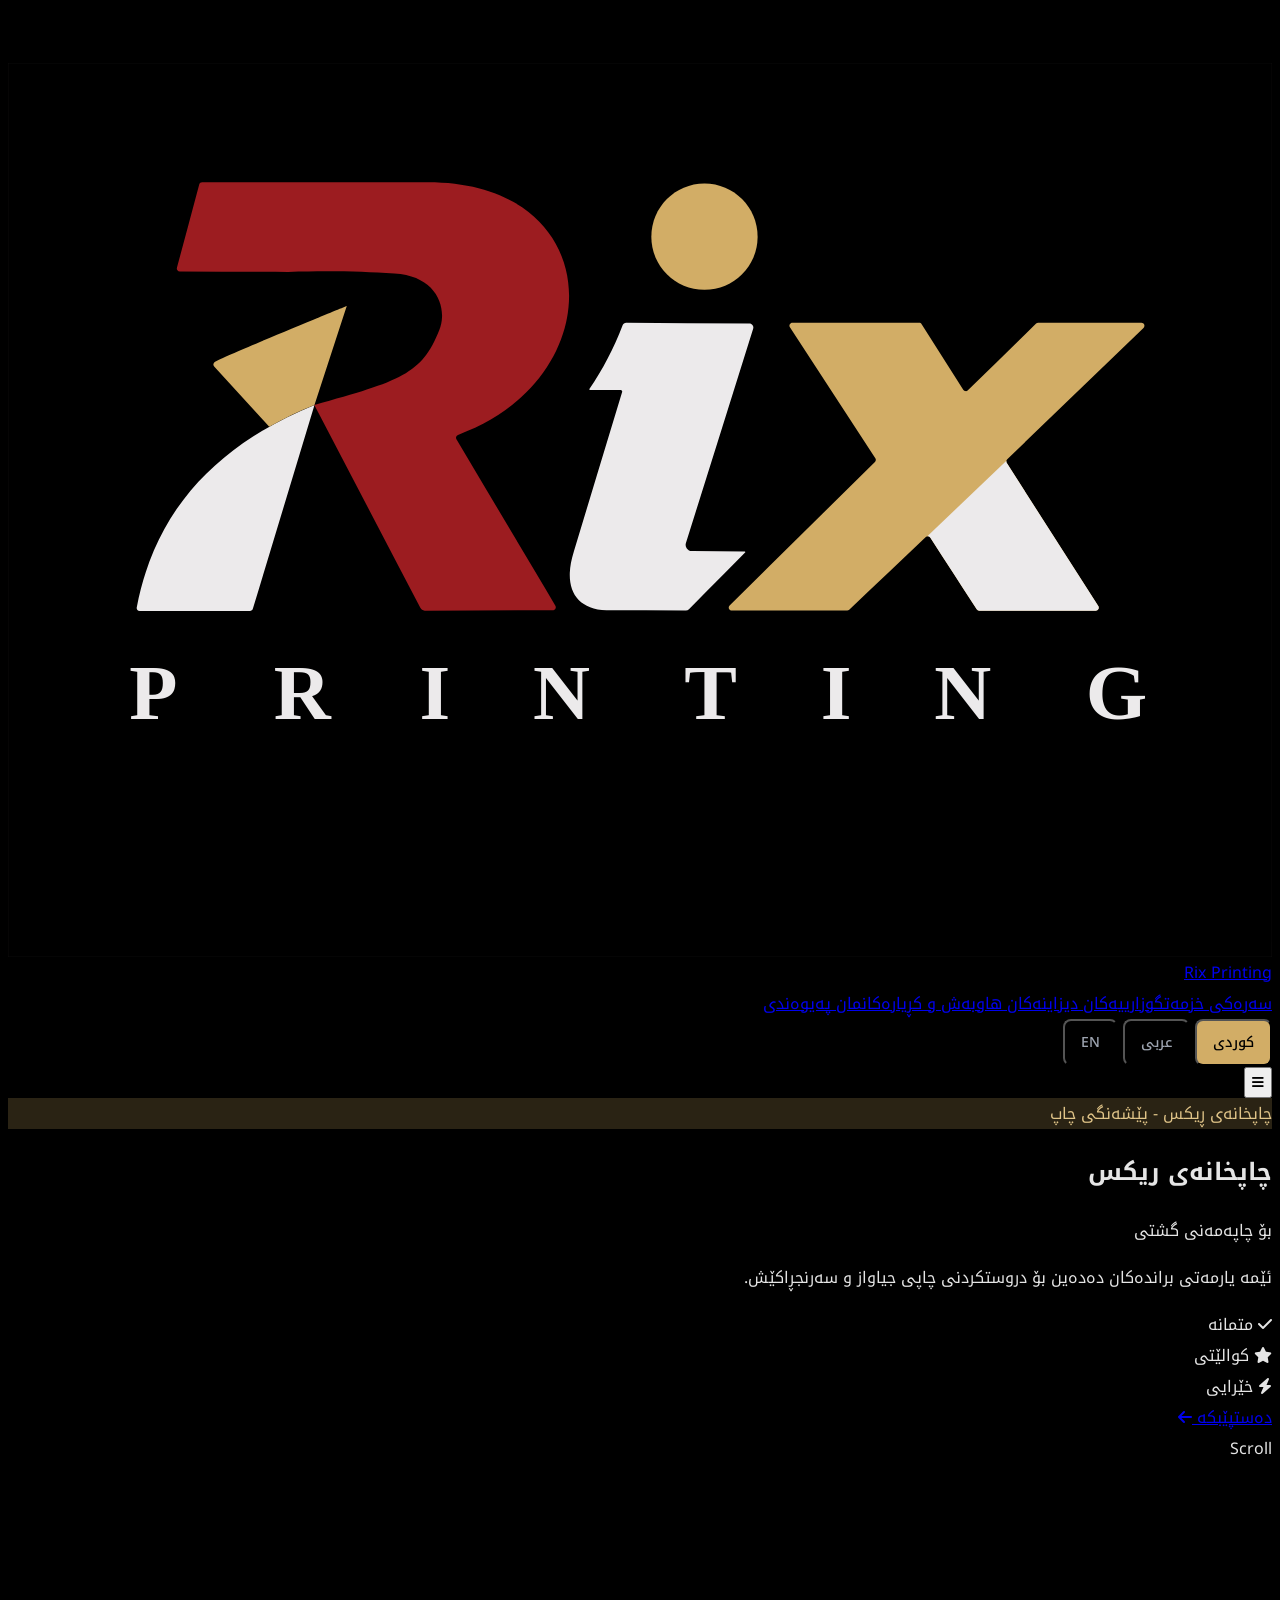
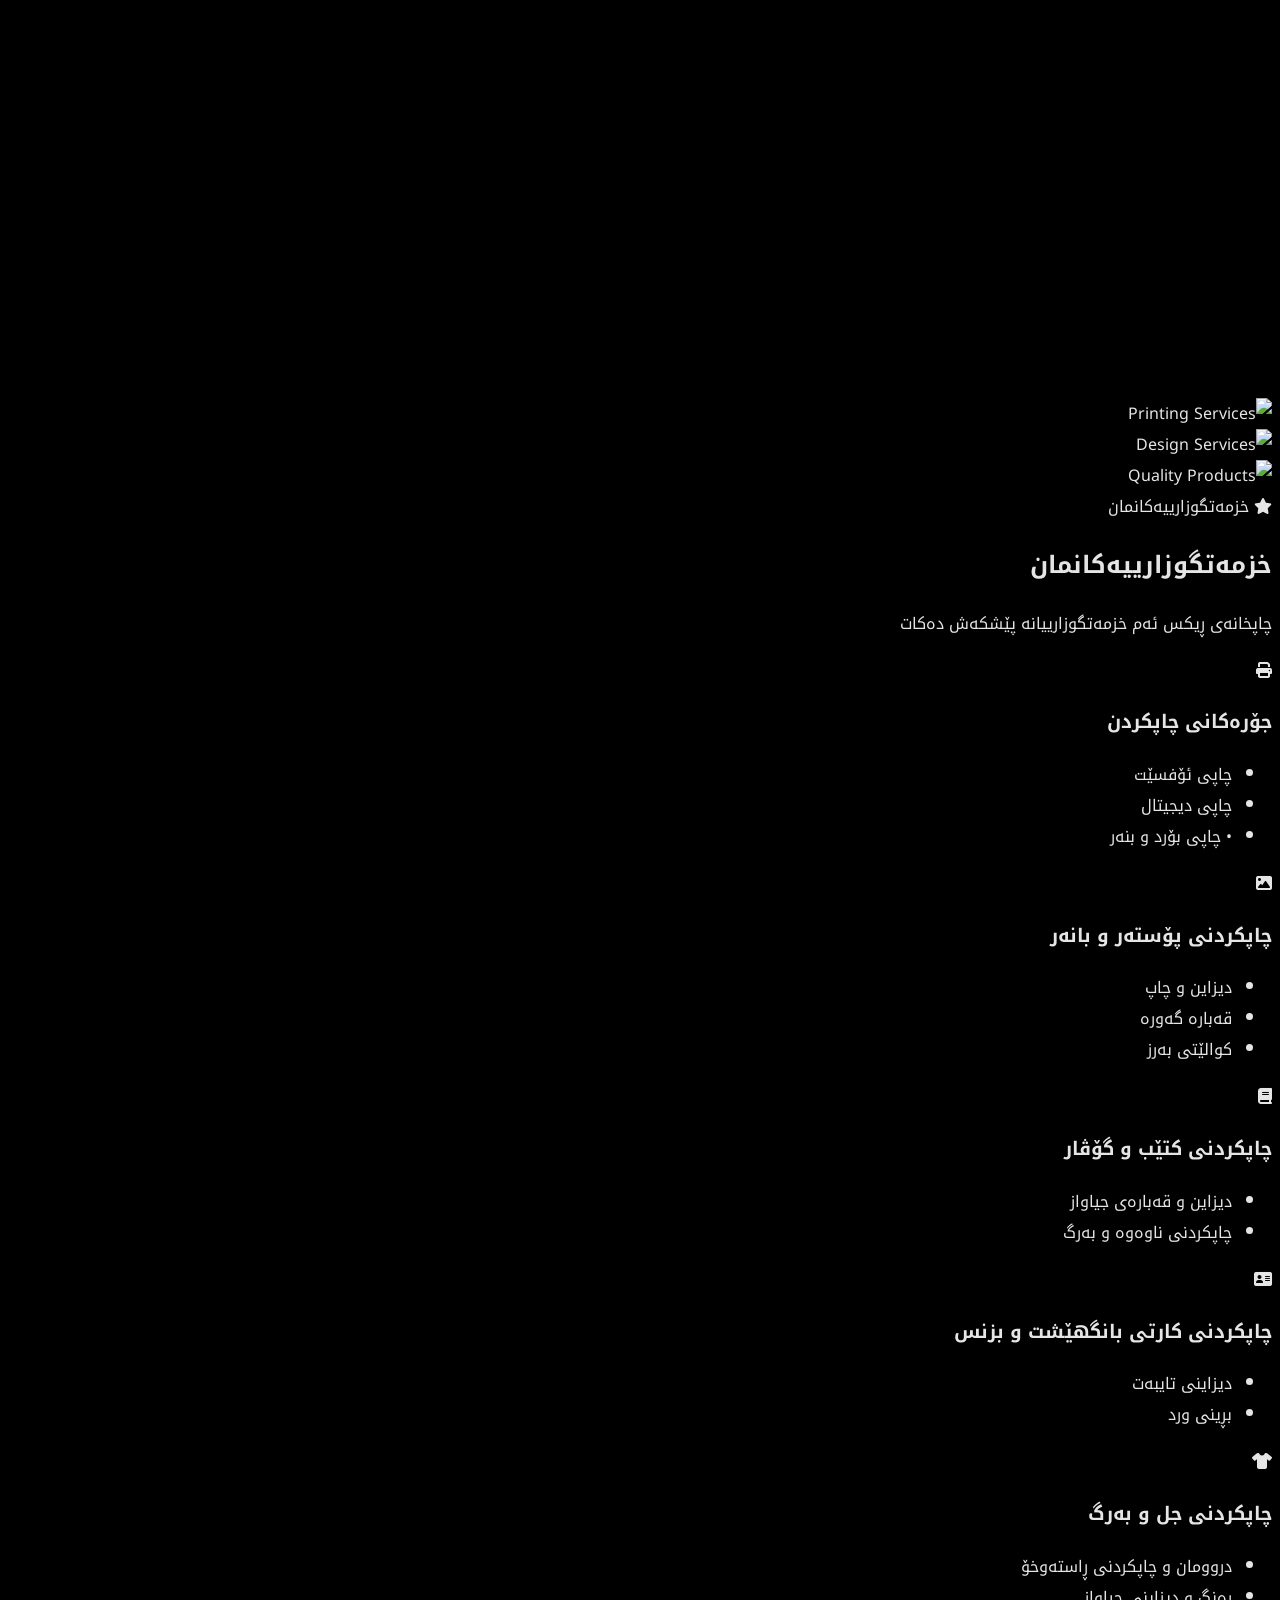
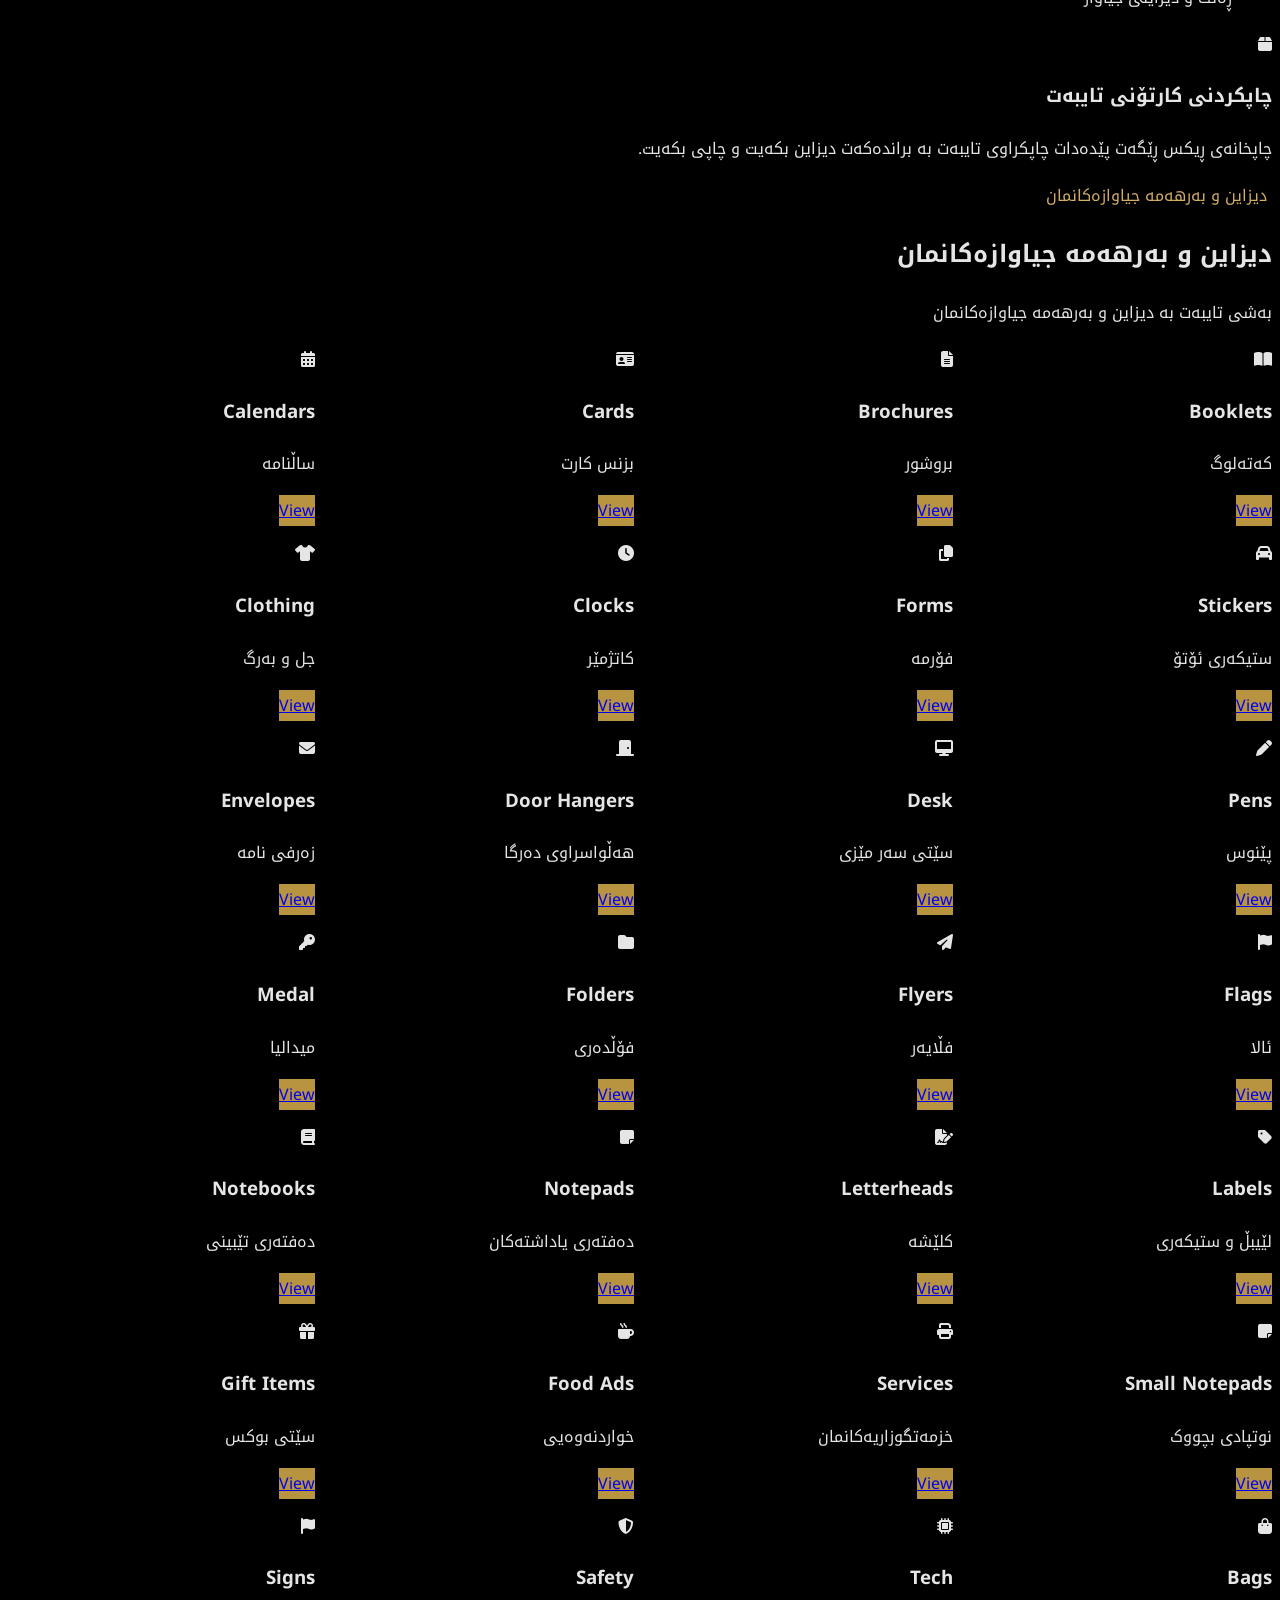
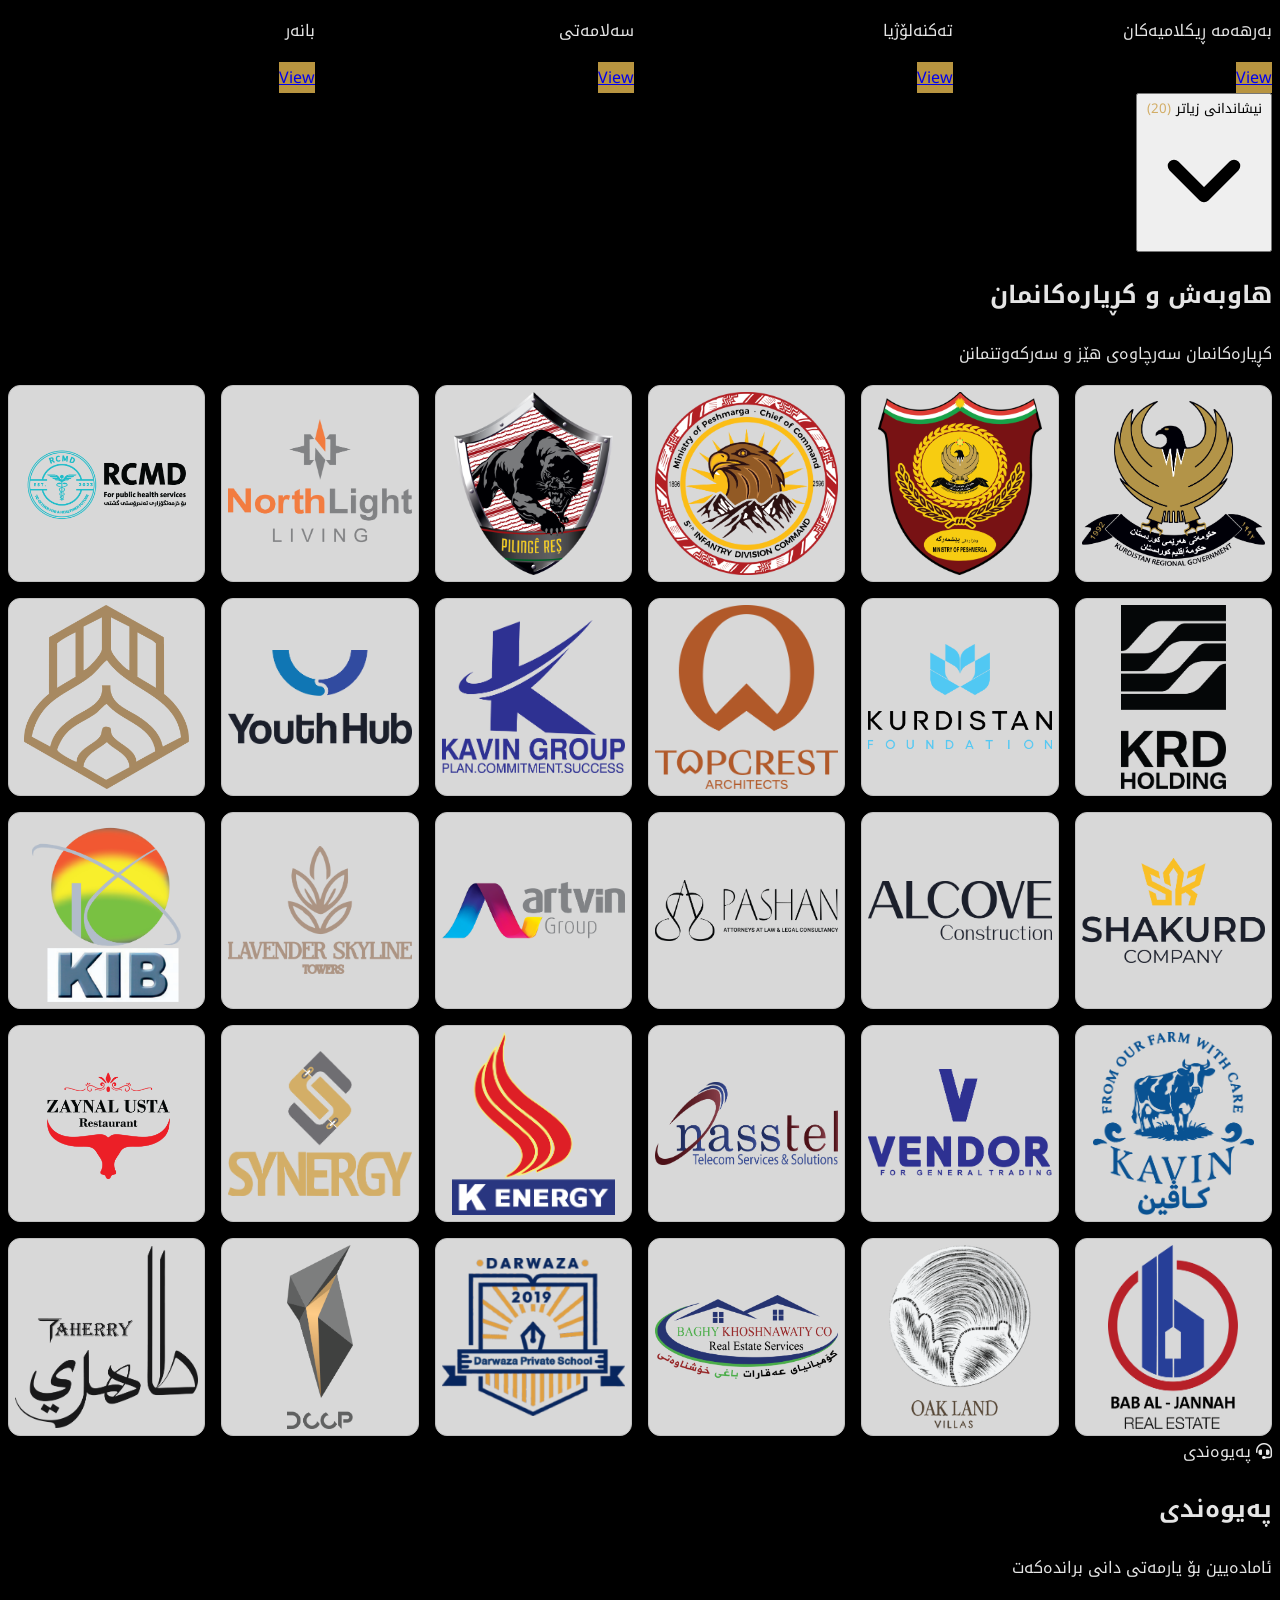
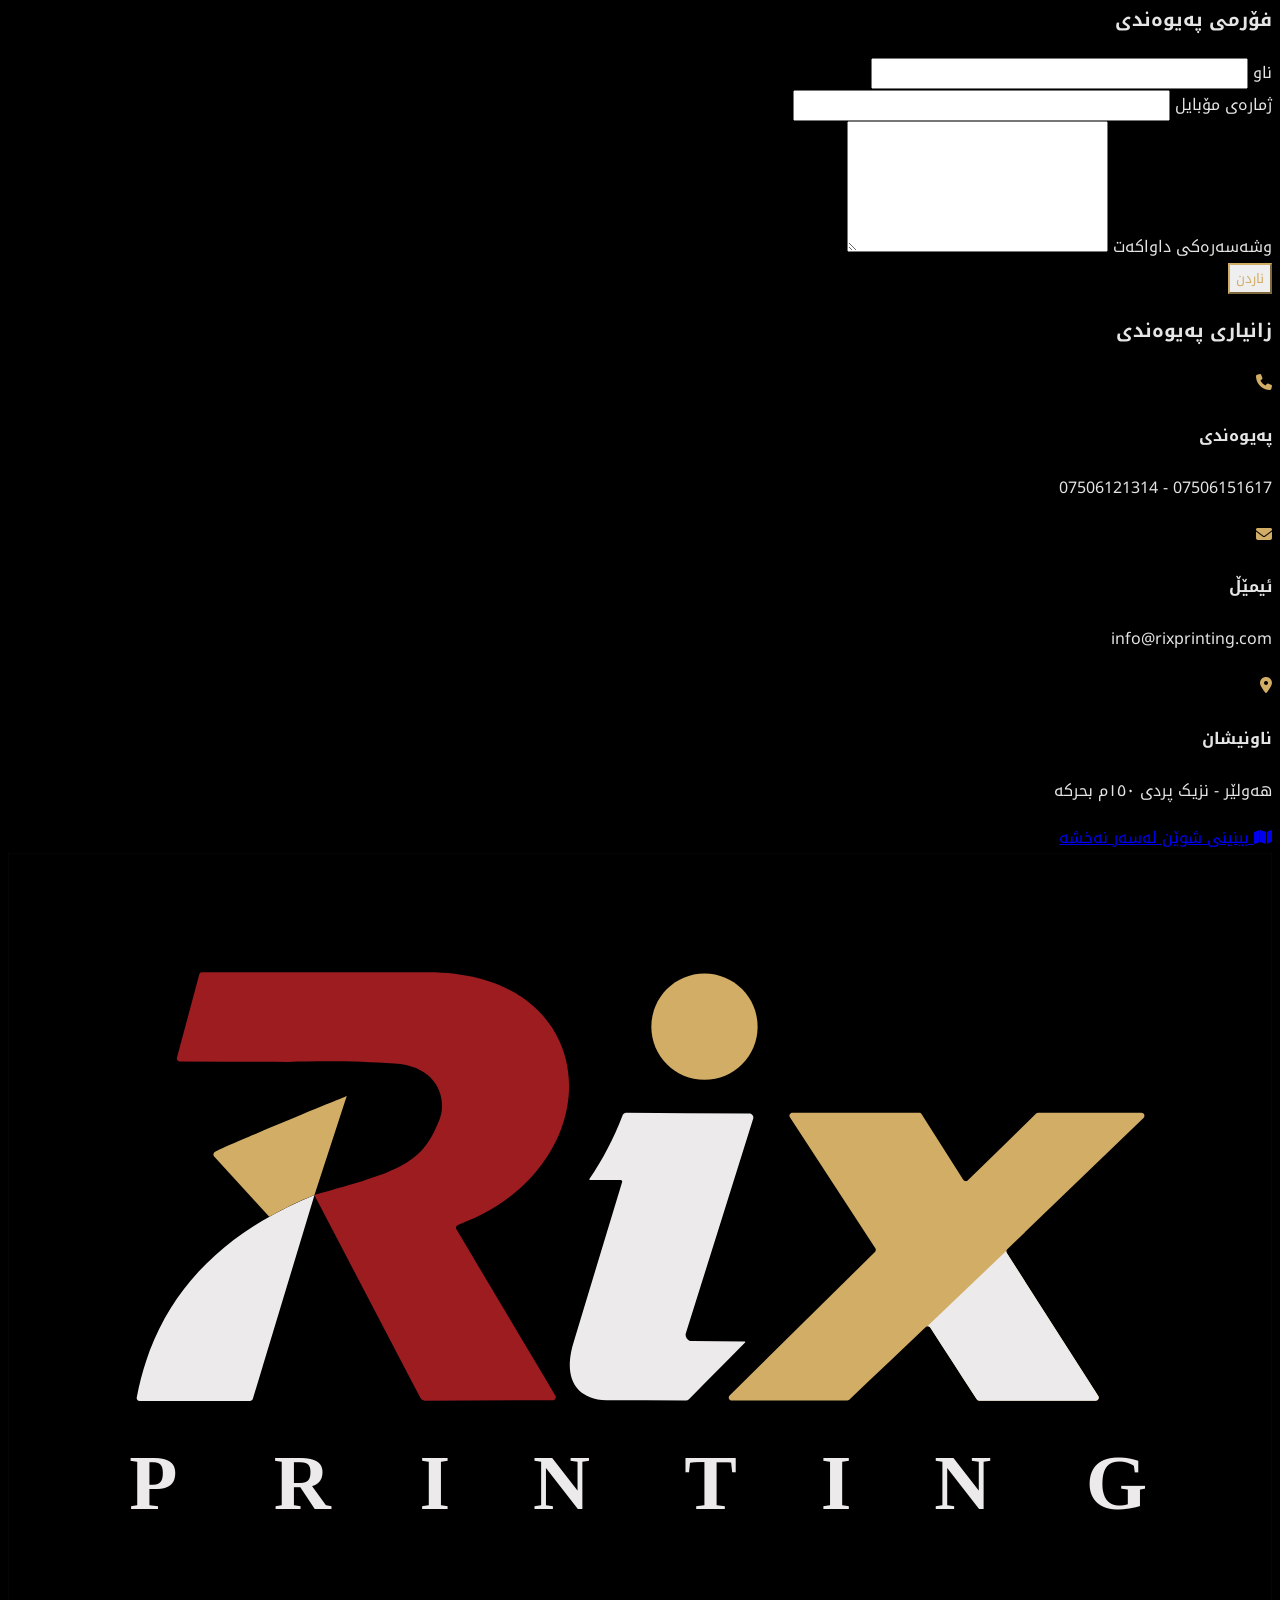
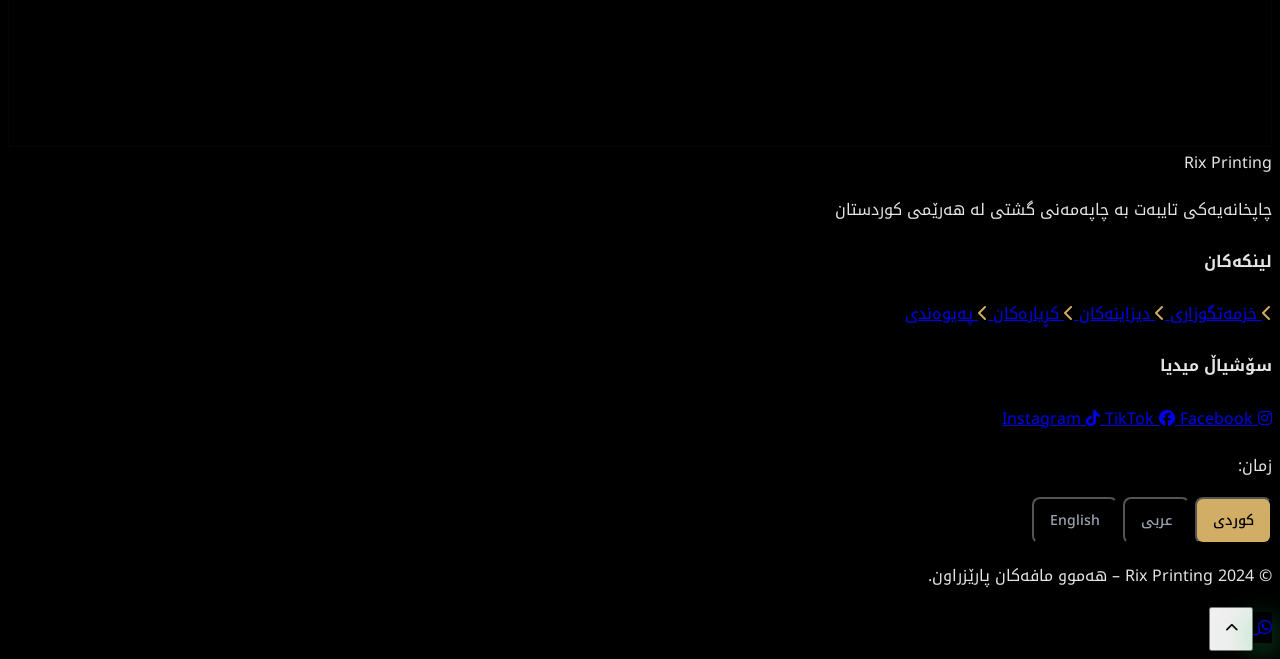
==== commit 859f4a48: "متلالا" ====
--- a/index.html
+++ b/index.html
@@ -3,14 +3,14 @@
 <head>
     <meta charset="UTF-8">
     <meta name="viewport" content="width=device-width, initial-scale=1.0, maximum-scale=5.0, user-scalable=yes">
-    <meta name="theme-color" content="#991b1b">
+    <meta name="theme-color" content="#9c1c20">
     <meta name="apple-mobile-web-app-capable" content="yes">
     <meta name="apple-mobile-web-app-status-bar-style" content="black-translucent">
     <title>Rix Printing -  چاپەمەنی گشتی</title>
     <meta name="description" content="چاپخانەی ڕیکس بۆ چاپەمەنی گشتی - خزمەتگوزاری چاپی کوالێتی بەرز لە هەرێمی کوردستان">
     <meta property="og:title" content="Rix Printing -  چاپەمەنی گشتی">
     <meta property="og:description" content="چاپخانەی ڕیکس بۆ چاپەمەنی گشتی - خزمەتگوزاری چاپی کوالێتی بەرز لە هەرێمی کوردستان">
-    <meta property="og:image" content="https://blogger.googleusercontent.com/img/b/R29vZ2xl/AVvXsEh6DQ8wsfNFwfoVN7B-MEyetqDTMsV6xk1gKuwJn85bDl2kur5f3ZVuMgfQekbE8arTQu_xQSsuoVmFcOUyjaFG4RVwOvG0_kqAEb-V3MgYRzxjo7c-8mE1zqjYrN7gpdmhdDtLQ8uq2Uk_WAa1imn-XtBkTZlXAhhZJZ4Ii2qJEWoFs0jgDdXDNv31e2J2/s2332/rix%20logo.png">
+    <meta property="og:image" content="images/rix-logo.svg">
     <meta property="og:url" content="https://rixprinting.com">
     
     <!-- Preconnect -->
@@ -33,10 +33,10 @@
     <!-- Custom CSS -->
     <link rel="stylesheet" href="style.css">
 </head>
-<body class="rtl font-kurdish bg-gray-50 overflow-x-hidden">
+<body class="rtl font-kurdish bg-black text-gray-200 overflow-x-hidden">
 
     <!-- Loading Screen -->
-    <div id="loader" class="fixed inset-0 z-[9999] flex items-center justify-center bg-gradient-to-br from-red-900 via-red-800 to-red-900">
+    <div id="loader" class="fixed inset-0 z-[9999] flex items-center justify-center bg-gradient-to-br from-[#6b1316] via-[#9c1c20] to-[#c6282c]">
         <div class="text-center">
             <div class="relative w-20 h-20 mx-auto mb-4">
                 <div class="absolute inset-0 border-4 border-white/30 rounded-full"></div>
@@ -52,36 +52,36 @@
             <div class="flex items-center justify-between h-16 sm:h-20">
                 <!-- Logo -->
                 <a href="#" class="flex items-center gap-2 sm:gap-3 group">
-                    <img src="https://blogger.googleusercontent.com/img/b/R29vZ2xl/AVvXsEh6DQ8wsfNFwfoVN7B-MEyetqDTMsV6xk1gKuwJn85bDl2kur5f3ZVuMgfQekbE8arTQu_xQSsuoVmFcOUyjaFG4RVwOvG0_kqAEb-V3MgYRzxjo7c-8mE1zqjYrN7gpdmhdDtLQ8uq2Uk_WAa1imn-XtBkTZlXAhhZJZ4Ii2qJEWoFs0jgDdXDNv31e2J2/s2332/rix%20logo.png" 
+                    <img src="images/rix-logo.svg" 
                          alt="Rix Printing" class="h-10 sm:h-12 w-auto transform group-hover:scale-105 transition-transform duration-200" loading="lazy">
-                    <span class="hidden sm:block text-xl sm:text-2xl font-bold bg-gradient-to-r from-red-700 to-red-500 bg-clip-text text-transparent">Rix Printing</span>
+                    <span class="hidden sm:block text-xl sm:text-2xl font-bold bg-gradient-to-r from-gold-dark to-gold bg-clip-text text-transparent">Rix Printing</span>
                 </a>
 
                 <!-- Desktop Menu -->
                 <div class="hidden lg:flex items-center gap-8">
-                    <a href="#home" class="nav-link relative text-gray-700 hover:text-gray-700 font-semibold transition-colors duration-300 py-2 group">
+                    <a href="#home" class="nav-link relative text-gray-300 hover:text-white font-semibold transition-colors duration-300 py-2 group">
                         <span id="nav-home">حه‌زره‌کان</span>
-                        <span class="absolute bottom-0 right-0 w-0 h-0.5 bg-gradient-to-r from-red-600 to-red-400 transition-all duration-300 group-hover:w-full"></span>
+                        <span class="absolute bottom-0 right-0 w-0 h-0.5 bg-gradient-to-r from-gold to-gold-light transition-all duration-300 group-hover:w-full"></span>
                     </a>
-                    <a href="#services" class="nav-link relative text-gray-700 hover:text-gray-700 font-semibold transition-colors duration-300 py-2 group">
+                    <a href="#services" class="nav-link relative text-gray-300 hover:text-white font-semibold transition-colors duration-300 py-2 group">
                         <span id="nav-services">خزمه‌تگوزارییه‌کان</span>
-                        <span class="absolute bottom-0 right-0 w-0 h-0.5 bg-gradient-to-r from-red-600 to-red-400 transition-all duration-300 group-hover:w-full"></span>
+                        <span class="absolute bottom-0 right-0 w-0 h-0.5 bg-gradient-to-r from-gold to-gold-light transition-all duration-300 group-hover:w-full"></span>
                     </a>
-                    <a href="#designs" class="nav-link relative text-gray-700 hover:text-gray-700 font-semibold transition-colors duration-300 py-2 group">
+                    <a href="#designs" class="nav-link relative text-gray-300 hover:text-white font-semibold transition-colors duration-300 py-2 group">
                         <span id="nav-designs">دیزاینه‌کان</span>
-                        <span class="absolute bottom-0 right-0 w-0 h-0.5 bg-gradient-to-r from-red-600 to-red-400 transition-all duration-300 group-hover:w-full"></span>
+                        <span class="absolute bottom-0 right-0 w-0 h-0.5 bg-gradient-to-r from-gold to-gold-light transition-all duration-300 group-hover:w-full"></span>
                     </a>
-                    <a href="#partners" class="nav-link relative text-gray-700 hover:text-gray-700 font-semibold transition-colors duration-300 py-2 group">
+                    <a href="#partners" class="nav-link relative text-gray-300 hover:text-white font-semibold transition-colors duration-300 py-2 group">
                         <span id="nav-partners">هاوبه‌ش و کڕیاره‌کانمان</span>
-                        <span class="absolute bottom-0 right-0 w-0 h-0.5 bg-gradient-to-r from-red-600 to-red-400 transition-all duration-300 group-hover:w-full"></span>
+                        <span class="absolute bottom-0 right-0 w-0 h-0.5 bg-gradient-to-r from-gold to-gold-light transition-all duration-300 group-hover:w-full"></span>
                     </a>
-                    <a href="#contact" class="nav-link relative text-gray-700 hover:text-gray-700 font-semibold transition-colors duration-300 py-2 group">
+                    <a href="#contact" class="nav-link relative text-gray-300 hover:text-white font-semibold transition-colors duration-300 py-2 group">
                         <span id="nav-contact">په‌یوه‌ندی</span>
-                        <span class="absolute bottom-0 right-0 w-0 h-0.5 bg-gradient-to-r from-red-600 to-red-400 transition-all duration-300 group-hover:w-full"></span>
+                        <span class="absolute bottom-0 right-0 w-0 h-0.5 bg-gradient-to-r from-gold to-gold-light transition-all duration-300 group-hover:w-full"></span>
                     </a>
                     
                     <!-- Language Switcher -->
-                    <div class="flex items-center gap-2 bg-gray-100 rounded-full p-1">
+                    <div class="flex items-center gap-2 bg-[#222] rounded-full p-1">
                         <button onclick="switchLanguage('ckb')" class="lang-btn px-4 py-2 rounded-full text-sm font-medium transition-all duration-300" data-lang="ckb">کوردی</button>
                         <button onclick="switchLanguage('ar')" class="lang-btn px-4 py-2 rounded-full text-sm font-medium transition-all duration-300" data-lang="ar">عربی</button>
                         <button onclick="switchLanguage('en')" class="lang-btn px-4 py-2 rounded-full text-sm font-medium transition-all duration-300" data-lang="en">EN</button>
@@ -89,7 +89,7 @@
                 </div>
 
                 <!-- Mobile Menu Button -->
-                <button id="mobile-menu-btn" class="lg:hidden relative w-12 h-12 bg-gradient-to-br from-red-600 to-red-500 rounded-xl flex items-center justify-center text-white shadow-lg hover:shadow-xl transition-all duration-300 hover:scale-105">
+                <button id="mobile-menu-btn" class="lg:hidden relative w-12 h-12 bg-gradient-to-br from-gold-dark to-gold rounded-xl flex items-center justify-center text-white shadow-lg hover:shadow-xl transition-all duration-300 hover:scale-105">
                     <i class="fas fa-bars text-xl"></i>
                 </button>
             </div>
@@ -100,49 +100,49 @@
     <div id="mobile-overlay" class="fixed inset-0 bg-black/60 backdrop-blur-sm z-40 opacity-0 invisible transition-all duration-500"></div>
 
     <!-- Mobile Menu -->
-    <div id="mobile-menu" class="fixed top-0 right-0 w-80 h-full bg-white z-50 transform translate-x-full transition-transform duration-500 ease-out shadow-2xl">
+    <div id="mobile-menu" class="fixed top-0 right-0 w-80 h-full bg-[#111] z-50 transform translate-x-full transition-transform duration-500 ease-out shadow-2xl">
         <div class="p-6">
             <div class="flex items-center justify-between mb-8">
-                <img src="https://blogger.googleusercontent.com/img/b/R29vZ2xl/AVvXsEh6DQ8wsfNFwfoVN7B-MEyetqDTMsV6xk1gKuwJn85bDl2kur5f3ZVuMgfQekbE8arTQu_xQSsuoVmFcOUyjaFG4RVwOvG0_kqAEb-V3MgYRzxjo7c-8mE1zqjYrN7gpdmhdDtLQ8uq2Uk_WAa1imn-XtBkTZlXAhhZJZ4Ii2qJEWoFs0jgDdXDNv31e2J2/s2332/rix%20logo.png" 
+                <img src="images/rix-logo.svg" 
                      alt="Rix Printing" class="h-12">
-                <button id="close-menu" class="w-10 h-10 bg-gray-100 rounded-full flex items-center justify-center text-gray-600 hover:bg-red-100 hover:text-gray-700 transition-colors">
+                <button id="close-menu" class="w-10 h-10 bg-[#222] rounded-full flex items-center justify-center text-gray-400 hover:bg-gold/20 hover:text-white transition-colors">
                     <i class="fas fa-times"></i>
                 </button>
             </div>
             
             <nav class="space-y-2">
-                <a href="#home" class="mobile-nav-link flex items-center gap-4 px-4 py-3 rounded-xl text-gray-700 hover:bg-red-50 hover:text-gray-700 transition-all duration-300">
+                <a href="#home" class="mobile-nav-link flex items-center gap-4 px-4 py-3 rounded-xl transition-all duration-300">
                     <i class="fas fa-home w-6"></i>
                     <span id="mobile-nav-home">حه‌زره‌کان</span>
                 </a>
-                <a href="#services" class="mobile-nav-link flex items-center gap-4 px-4 py-3 rounded-xl text-gray-700 hover:bg-red-50 hover:text-gray-700 transition-all duration-300">
+                <a href="#services" class="mobile-nav-link flex items-center gap-4 px-4 py-3 rounded-xl transition-all duration-300">
                     <i class="fas fa-print w-6"></i>
                     <span id="mobile-nav-services">خزمه‌تگوزارییه‌کان</span>
                 </a>
-                <a href="#designs" class="mobile-nav-link flex items-center gap-4 px-4 py-3 rounded-xl text-gray-700 hover:bg-red-50 hover:text-gray-700 transition-all duration-300">
+                <a href="#designs" class="mobile-nav-link flex items-center gap-4 px-4 py-3 rounded-xl transition-all duration-300">
                     <i class="fas fa-palette w-6"></i>
                     <span id="mobile-nav-designs">دیزاینه‌کان</span>
                 </a>
-                <a href="#partners" class="mobile-nav-link flex items-center gap-4 px-4 py-3 rounded-xl text-gray-700 hover:bg-red-50 hover:text-gray-700 transition-all duration-300">
+                <a href="#partners" class="mobile-nav-link flex items-center gap-4 px-4 py-3 rounded-xl transition-all duration-300">
                     <i class="fas fa-handshake w-6"></i>
                     <span id="mobile-nav-partners">هاوبه‌ش و کڕیاره‌کانمان</span>
                 </a>
-                <a href="#contact" class="mobile-nav-link flex items-center gap-4 px-4 py-3 rounded-xl text-gray-700 hover:bg-red-50 hover:text-gray-700 transition-all duration-300">
+                <a href="#contact" class="mobile-nav-link flex items-center gap-4 px-4 py-3 rounded-xl transition-all duration-300">
                     <i class="fas fa-envelope w-6"></i>
                     <span id="mobile-nav-contact">په‌یوه‌ندی</span>
                 </a>
-                <a href="https://wa.me/9647506151617" target="_blank" class="mobile-nav-link flex items-center gap-4 px-4 py-3 rounded-xl text-green-600 hover:bg-green-50 transition-all duration-300">
+                <a href="https://wa.me/9647506151617" target="_blank" class="mobile-nav-link flex items-center gap-4 px-4 py-3 rounded-xl text-green-400 hover:bg-green-500/10 transition-all duration-300">
                     <i class="fab fa-whatsapp w-6"></i>
                     <span>واتساپ</span>
                 </a>
             </nav>
 
-            <div class="mt-8 pt-6 border-t border-gray-200">
-                <p class="text-sm text-gray-500 mb-4 font-medium">هه‌ڵبژاردنی زمان</p>
+            <div class="mt-8 pt-6 border-t border-gray-800">
+                <p class="text-sm text-gray-400 mb-4 font-medium">هه‌ڵبژاردنی زمان</p>
                 <div class="flex flex-wrap gap-2">
-                    <button onclick="switchLanguage('ckb')" class="mobile-lang-btn px-4 py-2 bg-gray-100 rounded-lg text-sm font-medium hover:bg-red-100 hover:text-gray-700 transition-all" data-lang="ckb">کوردی</button>
-                    <button onclick="switchLanguage('ar')" class="mobile-lang-btn px-4 py-2 bg-gray-100 rounded-lg text-sm font-medium hover:bg-red-100 hover:text-gray-700 transition-all" data-lang="ar">عربی</button>
-                    <button onclick="switchLanguage('en')" class="mobile-lang-btn px-4 py-2 bg-gray-100 rounded-lg text-sm font-medium hover:bg-red-100 hover:text-gray-700 transition-all" data-lang="en">EN</button>
+                    <button onclick="switchLanguage('ckb')" class="mobile-lang-btn px-4 py-2 rounded-lg text-sm font-medium transition-all" data-lang="ckb">کوردی</button>
+                    <button onclick="switchLanguage('ar')" class="mobile-lang-btn px-4 py-2 rounded-lg text-sm font-medium transition-all" data-lang="ar">عربی</button>
+                    <button onclick="switchLanguage('en')" class="mobile-lang-btn px-4 py-2 rounded-lg text-sm font-medium transition-all" data-lang="en">EN</button>
                 </div>
             </div>
         </div>
@@ -152,23 +152,23 @@
     <section id="home" class="relative min-h-screen flex items-center justify-center overflow-hidden">
         <!-- Animated Background -->
         <div class="absolute inset-0">
-            <div class="absolute inset-0 bg-gradient-to-br from-red-950 via-red-900 to-red-800"></div>
+            <div class="absolute inset-0 bg-gradient-to-br from-[#4a0e0f] via-[#6b1316] to-[#9c1c20]"></div>
             <div class="absolute inset-0 bg-[url('https://blogger.googleusercontent.com/img/b/R29vZ2xl/AVvXsEhTPTa5Mklok4oorXtwlmFtiTSF8145dRiZDP1m68YULy3OiQWlTwz2AaWJmShj_JXMheM5s7PwgR3nF5Gb-eP-tYNGqS6wy3ykLD9t5MvyhPPQgJwW-YJv4Q8KIaoOPBMB27DIQ3CioBjW_ucNvtVJtEAtA4_UqFLSE2AbyOkEX_E_jxd51zb89PwQ9o0q/s2000/8969.jpg')] bg-cover bg-center opacity-20 blur-sm"></div>
-            <div class="absolute inset-0 bg-gradient-to-t from-gray-50 via-transparent to-transparent"></div>
+            <div class="absolute inset-0 bg-gradient-to-t from-black via-transparent to-transparent"></div>
             
             <!-- Animated Orbs -->
-            <div class="absolute top-1/4 -left-20 w-80 h-80 bg-red-500/30 rounded-full blur-[100px] animate-float-slow"></div>
-            <div class="absolute bottom-1/4 -right-20 w-96 h-96 bg-red-600/20 rounded-full blur-[120px] animate-float-slow-reverse"></div>
-            <div class="absolute top-1/2 left-1/2 -translate-x-1/2 -translate-y-1/2 w-[600px] h-[600px] bg-red-400/10 rounded-full blur-[150px]"></div>
+            <div class="absolute top-1/4 -left-20 w-80 h-80 bg-gold/30 rounded-full blur-[100px] animate-float-slow"></div>
+            <div class="absolute bottom-1/4 -right-20 w-96 h-96 bg-gold-dark/20 rounded-full blur-[120px] animate-float-slow-reverse"></div>
+            <div class="absolute top-1/2 left-1/2 -translate-x-1/2 -translate-y-1/2 w-[600px] h-[600px] bg-gold-light/10 rounded-full blur-[150px]"></div>
         </div>
 
         <!-- Content -->
         <div class="relative z-10 max-w-4xl mx-auto px-6 text-center">
             
             <!-- Badge -->
-            <div class="inline-flex items-center gap-2 bg-yellow-500/20 backdrop-blur-sm px-4 py-2 rounded-full mb-6 border border-yellow-400/30" data-aos="fade-up" data-aos-delay="300">
-                <span class="w-2 h-2 bg-yellow-400 rounded-full animate-pulse"></span>
-                <span class="text-yellow-100 text-sm font-medium" id="hero-badge">چاپخانەی ڕیکس - پێشەنگی چاپ</span>
+            <div class="inline-flex items-center gap-2 backdrop-blur-sm px-4 py-2 rounded-full mb-6 border border-gold/30" style="background-color:rgba(210,173,102,0.2)" data-aos="fade-up" data-aos-delay="300">
+                <span class="w-2 h-2 bg-gold rounded-full animate-pulse"></span>
+                <span class="text-gold-light text-sm font-medium" id="hero-badge">چاپخانەی ڕیکس - پێشەنگی چاپ</span>
             </div>
 
             <!-- Title -->
@@ -178,7 +178,7 @@
 
             <!-- Tagline -->
             <div class="mb-8" data-aos="fade-up" data-aos-delay="500">
-                <span id="hero-tagline" class="inline-block text-xl sm:text-2xl md:text-3xl font-bold bg-gradient-to-r from-yellow-300 via-yellow-400 to-yellow-300 bg-clip-text text-transparent tracking-wide drop-shadow-md">
+                <span id="hero-tagline" class="inline-block text-xl sm:text-2xl md:text-3xl font-bold bg-gradient-to-r from-gold-light via-gold to-gold-light bg-clip-text text-transparent tracking-wide drop-shadow-md">
                     بۆ چاپەمەنی گشتی
                 </span>
             </div>
@@ -212,7 +212,7 @@
 
             <!-- CTA Button -->
             <div data-aos="fade-up" data-aos-delay="800">
-                <a href="#services" class="group inline-flex items-center gap-3 bg-gradient-to-r from-yellow-400 via-yellow-500 to-yellow-400 text-gray-900 px-10 py-4 rounded-full font-bold text-lg shadow-2xl shadow-yellow-500/30 hover:shadow-yellow-500/50 hover:scale-105 transition-all duration-300">
+                <a href="#services" class="group inline-flex items-center gap-3 bg-gradient-to-r from-gold via-gold-dark to-gold text-gray-900 px-10 py-4 rounded-full font-bold text-lg shadow-2xl shadow-gold hover:shadow-gold hover:scale-105 transition-all duration-300">
                     <span id="hero-cta">ده‌ستپێبکه‌</span>
                     <span class="w-10 h-10 bg-white/20 rounded-full flex items-center justify-center group-hover:translate-x-1 transition-transform duration-300">
                         <i class="fas fa-arrow-left"></i>
@@ -231,7 +231,7 @@
     </section>
 
     <!-- Opening Gallery -->
-    <section class="py-16 bg-gray-50">
+    <section class="py-16 bg-black">
         <div class="max-w-7xl mx-auto px-4 sm:px-6 lg:px-8">
             <div class="grid md:grid-cols-3 gap-6">
                 <div class="group relative overflow-hidden rounded-2xl shadow-lg hover:shadow-xl transition-all duration-500" data-aos="fade-up" data-aos-delay="0">
@@ -239,7 +239,7 @@
                          alt="Printing Services" class="w-full h-56 object-cover transform group-hover:scale-110 transition-transform duration-700">
                     <div class="absolute inset-0 bg-gradient-to-t from-black/80 via-black/20 to-transparent"></div>
                     <div class="absolute bottom-0 left-0 right-0 p-6">
-                        <div class="w-12 h-1 bg-gradient-to-r from-red-500 to-red-300 rounded-full mb-4"></div>
+                        <div class="w-12 h-1 bg-gradient-to-r from-gold to-gold-light rounded-full mb-4"></div>
                     </div>
                 </div>
                 <div class="group relative overflow-hidden rounded-2xl shadow-lg hover:shadow-xl transition-all duration-500" data-aos="fade-up" data-aos-delay="100">
@@ -247,7 +247,7 @@
                          alt="Design Services" class="w-full h-56 object-cover transform group-hover:scale-110 transition-transform duration-700">
                     <div class="absolute inset-0 bg-gradient-to-t from-black/80 via-black/20 to-transparent"></div>
                     <div class="absolute bottom-0 left-0 right-0 p-6">
-                        <div class="w-12 h-1 bg-gradient-to-r from-red-500 to-red-300 rounded-full mb-4"></div>
+                        <div class="w-12 h-1 bg-gradient-to-r from-gold to-gold-light rounded-full mb-4"></div>
                     </div>
                 </div>
                 <div class="group relative overflow-hidden rounded-2xl shadow-lg hover:shadow-xl transition-all duration-500" data-aos="fade-up" data-aos-delay="200">
@@ -255,7 +255,7 @@
                          alt="Quality Products" class="w-full h-56 object-cover transform group-hover:scale-110 transition-transform duration-700">
                     <div class="absolute inset-0 bg-gradient-to-t from-black/80 via-black/20 to-transparent"></div>
                     <div class="absolute bottom-0 left-0 right-0 p-6">
-                        <div class="w-12 h-1 bg-gradient-to-r from-red-500 to-red-300 rounded-full mb-4"></div>
+                        <div class="w-12 h-1 bg-gradient-to-r from-gold to-gold-light rounded-full mb-4"></div>
                     </div>
                 </div>
             </div>
@@ -263,18 +263,18 @@
     </section>
 
     <!-- Services Section -->
-    <section id="services" class="py-16 bg-white">
+    <section id="services" class="py-16 bg-[#0d0d0d]">
         <div class="max-w-7xl mx-auto px-4 sm:px-6 lg:px-8">
             <!-- Section Header -->
             <div class="text-center mb-12">
-                <span class="inline-block px-4 py-2 bg-red-100 text-gray-700 rounded-full text-sm font-bold mb-4" data-aos="fade-down">
+                <span class="inline-block px-4 py-2 bg-gold/10 text-gold-dark rounded-full text-sm font-bold mb-4" data-aos="fade-down">
                     <i class="fas fa-star ml-2"></i>
                     <span id="services-badge">خزمه‌تگوزارییه‌کانمان</span>
                 </span>
-                <h2 class="text-4xl md:text-5xl font-bold text-gray-900 mb-4" data-aos="fade-up" id="services-title">
+                <h2 class="text-4xl md:text-5xl font-bold text-white mb-4" data-aos="fade-up" id="services-title">
                     خزمەتگوزارییەکانمان
                 </h2>
-                <p class="text-xl text-gray-600 max-w-2xl mx-auto" data-aos="fade-up" data-aos-delay="100" id="services-subtitle">
+                <p class="text-xl text-gray-400 max-w-2xl mx-auto" data-aos="fade-up" data-aos-delay="100" id="services-subtitle">
                     چاپخانەی ڕیکس ئەم خزمەتگوزارییانە پێشکەش دەکات
                 </p>
             </div>
@@ -282,62 +282,34 @@
             <!-- Services Grid -->
             <div class="grid md:grid-cols-2 lg:grid-cols-3 gap-6">
                 <!-- Service Card 1 -->
-                <div class="group bg-gradient-to-br from-blue-50 to-blue-100 p-6 rounded-2xl hover:shadow-xl transition-all duration-500 hover:-translate-y-1" data-aos="fade-up" data-aos-delay="0">
+                <div class="group bg-gradient-to-br from-blue-950/40 to-blue-900/20 p-6 rounded-2xl hover:shadow-xl transition-all duration-500 hover:-translate-y-1 border border-blue-900/30" data-aos="fade-up" data-aos-delay="0">
                     <div class="w-16 h-16 bg-gradient-to-br from-blue-500 to-blue-600 rounded-2xl flex items-center justify-center mb-6 group-hover:scale-110 transition-transform duration-300">
                         <i class="fas fa-print text-3xl text-white"></i>
                     </div>
-                    <h3 class="text-2xl font-bold text-gray-900 mb-3" id="printing-types">جۆرەکانی چاپکردن</h3>
-                    <ul class="space-y-2 text-gray-600">
+                    <h3 class="text-2xl font-bold text-white mb-3" id="printing-types">جۆرەکانی چاپکردن</h3>
+                    <ul class="space-y-2 text-gray-400">
                         <li class="flex items-center gap-3">
                             <span class="w-2 h-2 bg-blue-500 rounded-full"></span>
                             <span id="offset-printing">• چاپی ئۆفسێت</span>
                         </li>
                         <li class="flex items-center gap-3">
                             <span class="w-2 h-2 bg-blue-500 rounded-full"></span>
-                            <span id="digital-printing">• چاپی دیجیتال</span>
+                            <span id="digital-printing">• چاپی دیجیتاڵ</span>
                         </li>
                         <li class="flex items-center gap-3">
                             <span class="w-2 h-2 bg-blue-500 rounded-full"></span>
-                            <span id="embossing">• حەرف بارز</span>
-                        </li>
-                        <li class="flex items-center gap-3">
-                            <span class="w-2 h-2 bg-blue-500 rounded-full"></span>
-                            <span id="uv-dtf">• UV DTF چاپی</span>
-                        </li>
-                        <li class="flex items-center gap-3">
-                            <span class="w-2 h-2 bg-blue-500 rounded-full"></span>
-                            <span id="dtf-printing">• DTF چاپی</span>
-                        </li>
-                        <li class="flex items-center gap-3">
-                            <span class="w-2 h-2 bg-blue-500 rounded-full"></span>
-                            <span id="tampo-printing">• چاپی تامپۆ</span>
-                        </li>
-                        <li class="flex items-center gap-3">
-                            <span class="w-2 h-2 bg-blue-500 rounded-full"></span>
-                            <span id="laser-printing">• چاپی لێزەر</span>
-                        </li>
-                        <li class="flex items-center gap-3">
-                            <span class="w-2 h-2 bg-blue-500 rounded-full"></span>
-                            <span id="thermal-printing">• چاپی حەراری</span>
-                        </li>
-                        <li class="flex items-center gap-3">
-                            <span class="w-2 h-2 bg-blue-500 rounded-full"></span>
-                            <span id="screen-printing">• چاپی سکڕین</span>
-                        </li>
-                        <li class="flex items-center gap-3">
-                            <span class="w-2 h-2 bg-blue-500 rounded-full"></span>
-                            <span id="drum-printing">• چاپی دروومان</span>
+                            <span id="billboard-printing">• چاپی بۆرد و بنەر</span>
                         </li>
                     </ul>
                 </div>
 
                 <!-- Service Card 2 -->
-                <div class="group bg-gradient-to-br from-green-50 to-green-100 p-6 rounded-2xl hover:shadow-xl transition-all duration-500 hover:-translate-y-1" data-aos="fade-up" data-aos-delay="100">
+                <div class="group bg-gradient-to-br from-green-950/40 to-green-900/20 p-6 rounded-2xl hover:shadow-xl transition-all duration-500 hover:-translate-y-1 border border-green-900/30" data-aos="fade-up" data-aos-delay="100">
                     <div class="w-14 h-14 bg-gradient-to-br from-green-500 to-green-600 rounded-xl flex items-center justify-center mb-4 group-hover:scale-110 transition-transform duration-300">
                         <i class="fas fa-image text-xl text-white"></i>
                     </div>
-                    <h3 class="text-xl font-bold text-gray-900 mb-3" id="poster-printing">چاپکردنی پۆستەر و بانەر</h3>
-                    <ul class="space-y-2 text-gray-600 text-sm">
+                    <h3 class="text-xl font-bold text-white mb-3" id="poster-printing">چاپکردنی پۆستەر و بانەر</h3>
+                    <ul class="space-y-2 text-gray-400 text-sm">
                         <li class="flex items-center gap-2">
                             <span class="w-1.5 h-1.5 bg-green-500 rounded-full"></span>
                             <span id="design-print">دیزاین و چاپ</span>
@@ -354,12 +326,12 @@
                 </div>
 
                 <!-- Service Card 3 -->
-                <div class="group bg-gradient-to-br from-purple-50 to-purple-100 p-6 rounded-2xl hover:shadow-xl transition-all duration-500 hover:-translate-y-1" data-aos="fade-up" data-aos-delay="200">
+                <div class="group bg-gradient-to-br from-purple-950/40 to-purple-900/20 p-6 rounded-2xl hover:shadow-xl transition-all duration-500 hover:-translate-y-1 border border-purple-900/30" data-aos="fade-up" data-aos-delay="200">
                     <div class="w-14 h-14 bg-gradient-to-br from-purple-500 to-purple-600 rounded-xl flex items-center justify-center mb-4 group-hover:scale-110 transition-transform duration-300">
                         <i class="fas fa-book text-xl text-white"></i>
                     </div>
-                    <h3 class="text-xl font-bold text-gray-900 mb-3" id="book-printing">چاپکردنی کتێب و گۆڤار</h3>
-                    <ul class="space-y-2 text-gray-600 text-sm">
+                    <h3 class="text-xl font-bold text-white mb-3" id="book-printing">چاپکردنی کتێب و گۆڤار</h3>
+                    <ul class="space-y-2 text-gray-400 text-sm">
                         <li class="flex items-center gap-2">
                             <span class="w-1.5 h-1.5 bg-purple-500 rounded-full"></span>
                             <span id="various-designs">دیزاین و قەبارەی جیاواز</span>
@@ -372,30 +344,30 @@
                 </div>
 
                 <!-- Service Card 4 -->
-                <div class="group bg-gradient-to-br from-yellow-50 to-yellow-100 p-6 rounded-2xl hover:shadow-xl transition-all duration-500 hover:-translate-y-1" data-aos="fade-up" data-aos-delay="0">
-                    <div class="w-14 h-14 bg-gradient-to-br from-yellow-500 to-yellow-600 rounded-xl flex items-center justify-center mb-4 group-hover:scale-110 transition-transform duration-300">
+                <div class="group bg-gradient-to-br from-gold/10 to-gold/5 p-6 rounded-2xl hover:shadow-xl transition-all duration-500 hover:-translate-y-1 border border-gold/20" data-aos="fade-up" data-aos-delay="0">
+                    <div class="w-14 h-14 bg-gradient-to-br from-gold to-gold-dark rounded-xl flex items-center justify-center mb-4 group-hover:scale-110 transition-transform duration-300">
                         <i class="fas fa-address-card text-xl text-white"></i>
                     </div>
-                    <h3 class="text-xl font-bold text-gray-900 mb-3" id="card-printing">چاپکردنی کارتی بانگهێشت و بزنس</h3>
-                    <ul class="space-y-2 text-gray-600 text-sm">
+                    <h3 class="text-xl font-bold text-white mb-3" id="card-printing">چاپکردنی کارتی بانگهێشت و بزنس</h3>
+                    <ul class="space-y-2 text-gray-400 text-sm">
                         <li class="flex items-center gap-2">
-                            <span class="w-1.5 h-1.5 bg-yellow-500 rounded-full"></span>
+                            <span class="w-1.5 h-1.5 bg-gold rounded-full"></span>
                             <span id="custom-design">دیزاینی تایبەت</span>
                         </li>
                         <li class="flex items-center gap-2">
-                            <span class="w-1.5 h-1.5 bg-yellow-500 rounded-full"></span>
+                            <span class="w-1.5 h-1.5 bg-gold rounded-full"></span>
                             <span id="precise-cutting">بڕینی ورد</span>
                         </li>
                     </ul>
                 </div>
 
                 <!-- Service Card 5 -->
-                <div class="group bg-gradient-to-br from-red-50 to-red-100 p-6 rounded-2xl hover:shadow-xl transition-all duration-500 hover:-translate-y-1" data-aos="fade-up" data-aos-delay="100">
+                <div class="group bg-gradient-to-br from-red-950/40 to-red-900/20 p-6 rounded-2xl hover:shadow-xl transition-all duration-500 hover:-translate-y-1 border border-red-900/30" data-aos="fade-up" data-aos-delay="100">
                     <div class="w-14 h-14 bg-gradient-to-br from-red-500 to-red-600 rounded-xl flex items-center justify-center mb-4 group-hover:scale-110 transition-transform duration-300">
                         <i class="fas fa-tshirt text-xl text-white"></i>
                     </div>
-                    <h3 class="text-xl font-bold text-gray-900 mb-3" id="clothing-printing">چاپکردنی جل و بەرگ</h3>
-                    <ul class="space-y-2 text-gray-600 text-sm">
+                    <h3 class="text-xl font-bold text-white mb-3" id="clothing-printing">چاپکردنی جل و بەرگ</h3>
+                    <ul class="space-y-2 text-gray-400 text-sm">
                         <li class="flex items-center gap-2">
                             <span class="w-1.5 h-1.5 bg-red-500 rounded-full"></span>
                             <span id="direct-printing">دروومان و چاپکردنی ڕاستەوخۆ</span>
@@ -408,12 +380,12 @@
                 </div>
 
                 <!-- Service Card 6 -->
-                <div class="group bg-gradient-to-br from-indigo-50 to-indigo-100 p-6 rounded-2xl hover:shadow-xl transition-all duration-500 hover:-translate-y-1" data-aos="fade-up" data-aos-delay="200">
+                <div class="group bg-gradient-to-br from-indigo-950/40 to-indigo-900/20 p-6 rounded-2xl hover:shadow-xl transition-all duration-500 hover:-translate-y-1 border border-indigo-900/30" data-aos="fade-up" data-aos-delay="200">
                     <div class="w-14 h-14 bg-gradient-to-br from-indigo-500 to-indigo-600 rounded-xl flex items-center justify-center mb-4 group-hover:scale-110 transition-transform duration-300">
                         <i class="fas fa-box text-xl text-white"></i>
                     </div>
-                    <h3 class="text-xl font-bold text-gray-900 mb-3" id="custom-packaging">چاپکردنی کارتۆنی تایبەت</h3>
-                    <p class="text-gray-600 text-sm" id="packaging-desc">
+                    <h3 class="text-xl font-bold text-white mb-3" id="custom-packaging">چاپکردنی کارتۆنی تایبەت</h3>
+                    <p class="text-gray-400 text-sm" id="packaging-desc">
                         چاپخانەی ڕیکس ڕێگەت پێدەدات چاپکراوی تایبەت بە براندەکەت دیزاین بکەیت و چاپی بکەیت.
                     </p>
                 </div>
@@ -422,18 +394,18 @@
     </section>
 
     <!-- Designs Section -->
-    <section id="designs" class="py-12 bg-gray-50">
+    <section id="designs" class="py-12 bg-[#0d0d0d]">
         <div class="max-w-6xl mx-auto px-4">
             <!-- Section Header - Compact -->
             <div class="text-center mb-8">
-                <span class="inline-flex items-center gap-2 bg-red-600/10 text-red-600 px-4 py-1.5 rounded-full text-xs font-bold mb-3" data-aos="fade-down">
+                <span class="inline-flex items-center gap-2 bg-gold/10 text-gold px-4 py-1.5 rounded-full text-xs font-bold mb-3" data-aos="fade-down">
                     <i class="fas fa-sparkles"></i>
                     <span id="designs-badge">دیزاینەکانمان</span>
                 </span>
-                <h2 class="text-2xl sm:text-3xl font-bold text-gray-900 mb-2" data-aos="fade-up" id="designs-title">
+                <h2 class="text-2xl sm:text-3xl font-bold text-white mb-2" data-aos="fade-up" id="designs-title">
                     Featured Designs
                 </h2>
-                <p class="text-sm text-gray-500 max-w-md mx-auto" data-aos="fade-up" data-aos-delay="100" id="designs-subtitle">
+                <p class="text-sm text-gray-400 max-w-md mx-auto" data-aos="fade-up" data-aos-delay="100" id="designs-subtitle">
                     Special section for unique designs and products
                 </p>
             </div>
@@ -442,293 +414,293 @@
             <div id="designs-grid" class="grid grid-cols-3 sm:grid-cols-4 md:grid-cols-6 lg:grid-cols-8 gap-2 sm:gap-3" aria-live="polite">
 
                     <!-- Booklets & Catalogs -->
-                    <div class="design-item design-card bg-white rounded-2xl p-4 shadow-sm hover:shadow-md transition-all duration-200 group" data-aos="fade-up">
+                    <div class="design-item design-card bg-[#1a1a1a] rounded-2xl p-4 shadow-sm hover:shadow-md transition-all duration-200 group" data-aos="fade-up">
                         <div class="w-14 h-14 sm:w-14 sm:h-14 bg-gradient-to-br from-blue-500 to-blue-600 rounded-xl flex items-center justify-center mx-auto mb-2 group-hover:scale-105 transition-transform duration-200">
                             <i class="fas fa-book-open text-xl text-white"></i>
                         </div>
-                        <h3 class="text-sm font-bold text-gray-800 text-center mb-1 leading-tight" id="designs-booklets">Booklets</h3>
-                        <p class="text-xs text-gray-500 text-center leading-tight" id="designs-booklets-desc">کەتەلوگ</p>
-                        <a href="https://drive.google.com/file/d/1VtdAqQAMFSFdZpyOWe-3xQgrMjTqRi-F/view?usp=sharing" target="_blank" class="design-link mt-2 block text-center bg-red-600 text-white text-xs px-3 py-2 rounded-lg font-medium hover:bg-red-700 transition-colors">View</a>
+                        <h3 class="text-sm font-bold text-gray-100 text-center mb-1 leading-tight" id="designs-booklets">Booklets</h3>
+                        <p class="text-xs text-gray-400 text-center leading-tight" id="designs-booklets-desc">کەتەلوگ</p>
+                        <a href="https://drive.google.com/file/d/1VtdAqQAMFSFdZpyOWe-3xQgrMjTqRi-F/view?usp=sharing" target="_blank" class="design-link mt-2 block text-center bg-gold-dark text-white text-xs px-3 py-2 rounded-lg font-medium hover:bg-gold transition-colors">View</a>
                     </div>
 
                     <!-- Brochures -->
-                    <div class="design-item design-card bg-white rounded-2xl p-4 shadow-sm hover:shadow-md transition-all duration-200 group" data-aos="fade-up">
+                    <div class="design-item design-card bg-[#1a1a1a] rounded-2xl p-4 shadow-sm hover:shadow-md transition-all duration-200 group" data-aos="fade-up">
                         <div class="w-14 h-14 sm:w-14 sm:h-14 bg-gradient-to-br from-green-500 to-green-600 rounded-xl flex items-center justify-center mx-auto mb-2 group-hover:scale-105 transition-transform duration-200">
                             <i class="fas fa-file-alt text-xl text-white"></i>
                         </div>
-                        <h3 class="text-sm font-bold text-gray-800 text-center mb-1 leading-tight" id="designs-brochures">Brochures</h3>
-                        <p class="text-xs text-gray-500 text-center leading-tight" id="designs-brochures-desc">بروشور</p>
-                        <a href="https://drive.google.com/file/d/1sjcCJE_lE5YOtRV_sJer_rxjMZn2pkiU/view?usp=sharing" target="_blank" class="design-link mt-2 block text-center bg-red-600 text-white text-xs px-3 py-2 rounded-lg font-medium hover:bg-red-700 transition-colors">View</a>
+                        <h3 class="text-sm font-bold text-gray-100 text-center mb-1 leading-tight" id="designs-brochures">Brochures</h3>
+                        <p class="text-xs text-gray-400 text-center leading-tight" id="designs-brochures-desc">بروشور</p>
+                        <a href="https://drive.google.com/file/d/1sjcCJE_lE5YOtRV_sJer_rxjMZn2pkiU/view?usp=sharing" target="_blank" class="design-link mt-2 block text-center bg-gold-dark text-white text-xs px-3 py-2 rounded-lg font-medium hover:bg-gold transition-colors">View</a>
                     </div>
 
                     <!-- Business Cards -->
-                    <div class="design-item design-card bg-white rounded-2xl p-4 shadow-sm hover:shadow-md transition-all duration-200 group" data-aos="fade-up">
+                    <div class="design-item design-card bg-[#1a1a1a] rounded-2xl p-4 shadow-sm hover:shadow-md transition-all duration-200 group" data-aos="fade-up">
                         <div class="w-14 h-14 sm:w-14 sm:h-14 bg-gradient-to-br from-purple-500 to-purple-600 rounded-xl flex items-center justify-center mx-auto mb-2 group-hover:scale-105 transition-transform duration-200">
                             <i class="fas fa-id-card text-xl text-white"></i>
                         </div>
-                        <h3 class="text-sm font-bold text-gray-800 text-center mb-1 leading-tight" id="designs-business-cards">Cards</h3>
-                        <p class="text-xs text-gray-500 text-center leading-tight" id="designs-business-cards-desc">بزنس کارت</p>
-                        <a href="https://drive.google.com/file/d/1QPZhHcYa4DMrBImkEikdEWHOVEBrJ4IV/view?usp=sharing" target="_blank" class="design-link mt-2 block text-center bg-red-600 text-white text-xs px-3 py-2 rounded-lg font-medium hover:bg-red-700 transition-colors">View</a>
+                        <h3 class="text-sm font-bold text-gray-100 text-center mb-1 leading-tight" id="designs-business-cards">Cards</h3>
+                        <p class="text-xs text-gray-400 text-center leading-tight" id="designs-business-cards-desc">بزنس کارت</p>
+                        <a href="https://drive.google.com/file/d/1QPZhHcYa4DMrBImkEikdEWHOVEBrJ4IV/view?usp=sharing" target="_blank" class="design-link mt-2 block text-center bg-gold-dark text-white text-xs px-3 py-2 rounded-lg font-medium hover:bg-gold transition-colors">View</a>
                     </div>
 
                     <!-- Calendars -->
-                    <div class="design-item design-card bg-white rounded-2xl p-4 shadow-sm hover:shadow-md transition-all duration-200 group" data-aos="fade-up">
+                    <div class="design-item design-card bg-[#1a1a1a] rounded-2xl p-4 shadow-sm hover:shadow-md transition-all duration-200 group" data-aos="fade-up">
                         <div class="w-14 h-14 sm:w-14 sm:h-14 bg-gradient-to-br from-red-500 to-red-600 rounded-xl flex items-center justify-center mx-auto mb-2 group-hover:scale-105 transition-transform duration-200">
                             <i class="fas fa-calendar-alt text-xl text-white"></i>
                         </div>
-                        <h3 class="text-sm font-bold text-gray-800 text-center mb-1 leading-tight" id="designs-calendars">Calendars</h3>
-                        <p class="text-xs text-gray-500 text-center leading-tight" id="designs-calendars-desc">ساڵنامە</p>
-                        <a href="https://drive.google.com/file/d/1mSOEfJfIXVewGwSiCunkKZWjpayLJ-yZ/view?usp=sharing" target="_blank" class="design-link mt-2 block text-center bg-red-600 text-white text-xs px-3 py-2 rounded-lg font-medium hover:bg-red-700 transition-colors">View</a>
+                        <h3 class="text-sm font-bold text-gray-100 text-center mb-1 leading-tight" id="designs-calendars">Calendars</h3>
+                        <p class="text-xs text-gray-400 text-center leading-tight" id="designs-calendars-desc">ساڵنامە</p>
+                        <a href="https://drive.google.com/file/d/1mSOEfJfIXVewGwSiCunkKZWjpayLJ-yZ/view?usp=sharing" target="_blank" class="design-link mt-2 block text-center bg-gold-dark text-white text-xs px-3 py-2 rounded-lg font-medium hover:bg-gold transition-colors">View</a>
                     </div>
 
                     <!-- Car Stickers -->
-                    <div class="design-item design-card bg-white rounded-2xl p-4 shadow-sm hover:shadow-md transition-all duration-200 group" data-aos="fade-up">
-                        <div class="w-14 h-14 sm:w-14 sm:h-14 bg-gradient-to-br from-yellow-500 to-yellow-600 rounded-xl flex items-center justify-center mx-auto mb-2 group-hover:scale-105 transition-transform duration-200">
+                    <div class="design-item design-card bg-[#1a1a1a] rounded-2xl p-4 shadow-sm hover:shadow-md transition-all duration-200 group" data-aos="fade-up">
+                        <div class="w-14 h-14 sm:w-14 sm:h-14 bg-gradient-to-br from-gold to-gold-dark rounded-xl flex items-center justify-center mx-auto mb-2 group-hover:scale-105 transition-transform duration-200">
                             <i class="fas fa-car text-xl text-white"></i>
                         </div>
-                        <h3 class="text-sm font-bold text-gray-800 text-center mb-1 leading-tight" id="designs-car-stickers">Stickers</h3>
-                        <p class="text-xs text-gray-500 text-center leading-tight" id="designs-car-stickers-desc">ستیکەری ئۆتۆ</p>
-                        <a href="https://drive.google.com/file/d/1rErf_pizlO9UeVKmlmJ7tZeYV3oCgB4F/view?usp=sharing" target="_blank" class="design-link mt-2 block text-center bg-red-600 text-white text-xs px-3 py-2 rounded-lg font-medium hover:bg-red-700 transition-colors">View</a>
+                        <h3 class="text-sm font-bold text-gray-100 text-center mb-1 leading-tight" id="designs-car-stickers">Stickers</h3>
+                        <p class="text-xs text-gray-400 text-center leading-tight" id="designs-car-stickers-desc">ستیکەری ئۆتۆ</p>
+                        <a href="https://drive.google.com/file/d/1rErf_pizlO9UeVKmlmJ7tZeYV3oCgB4F/view?usp=sharing" target="_blank" class="design-link mt-2 block text-center bg-gold-dark text-white text-xs px-3 py-2 rounded-lg font-medium hover:bg-gold transition-colors">View</a>
                     </div>
 
                     <!-- Carbon Forms -->
-                    <div class="design-item design-card bg-white rounded-2xl p-4 shadow-sm hover:shadow-md transition-all duration-200 group" data-aos="fade-up">
+                    <div class="design-item design-card bg-[#1a1a1a] rounded-2xl p-4 shadow-sm hover:shadow-md transition-all duration-200 group" data-aos="fade-up">
                         <div class="w-14 h-14 sm:w-14 sm:h-14 bg-gradient-to-br from-indigo-500 to-indigo-600 rounded-xl flex items-center justify-center mx-auto mb-2 group-hover:scale-105 transition-transform duration-200">
                             <i class="fas fa-copy text-xl text-white"></i>
                         </div>
-                        <h3 class="text-sm font-bold text-gray-800 text-center mb-1 leading-tight" id="designs-carbon-forms">Forms</h3>
-                        <p class="text-xs text-gray-500 text-center leading-tight" id="designs-carbon-forms-desc">فۆرمە</p>
-                        <a href="https://drive.google.com/file/d/1q5pit8SjZq5LFPObF9DOcrkqrQ0ltw6Z/view?usp=sharing" target="_blank" class="design-link mt-2 block text-center bg-red-600 text-white text-xs px-3 py-2 rounded-lg font-medium hover:bg-red-700 transition-colors">View</a>
+                        <h3 class="text-sm font-bold text-gray-100 text-center mb-1 leading-tight" id="designs-carbon-forms">Forms</h3>
+                        <p class="text-xs text-gray-400 text-center leading-tight" id="designs-carbon-forms-desc">فۆرمە</p>
+                        <a href="https://drive.google.com/file/d/1q5pit8SjZq5LFPObF9DOcrkqrQ0ltw6Z/view?usp=sharing" target="_blank" class="design-link mt-2 block text-center bg-gold-dark text-white text-xs px-3 py-2 rounded-lg font-medium hover:bg-gold transition-colors">View</a>
                     </div>
 
                     <!-- Clocks -->
-                    <div class="design-item design-card bg-white rounded-2xl p-4 shadow-sm hover:shadow-md transition-all duration-200 group" data-aos="fade-up">
+                    <div class="design-item design-card bg-[#1a1a1a] rounded-2xl p-4 shadow-sm hover:shadow-md transition-all duration-200 group" data-aos="fade-up">
                         <div class="w-14 h-14 sm:w-14 sm:h-14 bg-gradient-to-br from-pink-500 to-pink-600 rounded-xl flex items-center justify-center mx-auto mb-2 group-hover:scale-105 transition-transform duration-200">
                             <i class="fas fa-clock text-xl text-white"></i>
                         </div>
-                        <h3 class="text-sm font-bold text-gray-800 text-center mb-1 leading-tight" id="designs-clocks">Clocks</h3>
-                        <p class="text-xs text-gray-500 text-center leading-tight" id="designs-clocks-desc">کاتژمێر</p>
-                        <a href="https://drive.google.com/file/d/1fupIzt8EhSXkrumOZyhulOYuxR7UWc-O/view?usp=sharing" target="_blank" class="design-link mt-2 block text-center bg-red-600 text-white text-xs px-3 py-2 rounded-lg font-medium hover:bg-red-700 transition-colors">View</a>
+                        <h3 class="text-sm font-bold text-gray-100 text-center mb-1 leading-tight" id="designs-clocks">Clocks</h3>
+                        <p class="text-xs text-gray-400 text-center leading-tight" id="designs-clocks-desc">کاتژمێر</p>
+                        <a href="https://drive.google.com/file/d/1fupIzt8EhSXkrumOZyhulOYuxR7UWc-O/view?usp=sharing" target="_blank" class="design-link mt-2 block text-center bg-gold-dark text-white text-xs px-3 py-2 rounded-lg font-medium hover:bg-gold transition-colors">View</a>
                     </div>
 
                     <!-- Clothing & Accessories -->
-                    <div class="design-item design-card bg-white rounded-2xl p-4 shadow-sm hover:shadow-md transition-all duration-200 group" data-aos="fade-up">
+                    <div class="design-item design-card bg-[#1a1a1a] rounded-2xl p-4 shadow-sm hover:shadow-md transition-all duration-200 group" data-aos="fade-up">
                         <div class="w-14 h-14 sm:w-14 sm:h-14 bg-gradient-to-br from-teal-500 to-teal-600 rounded-xl flex items-center justify-center mx-auto mb-2 group-hover:scale-105 transition-transform duration-200">
                             <i class="fas fa-tshirt text-xl text-white"></i>
                         </div>
-                        <h3 class="text-sm font-bold text-gray-800 text-center mb-1 leading-tight" id="designs-clothing">Clothing</h3>
-                        <p class="text-xs text-gray-500 text-center leading-tight" id="designs-clothing-desc">جل و بەرگ</p>
-                        <a href="https://drive.google.com/file/d/1P6JUyBx3hAhiwcO-QDvLuy_bZhnneHWX/view?usp=sharing" target="_blank" class="design-link mt-2 block text-center bg-red-600 text-white text-xs px-3 py-2 rounded-lg font-medium hover:bg-red-700 transition-colors">View</a>
+                        <h3 class="text-sm font-bold text-gray-100 text-center mb-1 leading-tight" id="designs-clothing">Clothing</h3>
+                        <p class="text-xs text-gray-400 text-center leading-tight" id="designs-clothing-desc">جل و بەرگ</p>
+                        <a href="https://drive.google.com/file/d/1P6JUyBx3hAhiwcO-QDvLuy_bZhnneHWX/view?usp=sharing" target="_blank" class="design-link mt-2 block text-center bg-gold-dark text-white text-xs px-3 py-2 rounded-lg font-medium hover:bg-gold transition-colors">View</a>
                     </div>
 
                     <!-- Custom Pens -->
-                    <div class="design-item design-card bg-white rounded-2xl p-4 shadow-sm hover:shadow-md transition-all duration-200 group" data-aos="fade-up">
+                    <div class="design-item design-card bg-[#1a1a1a] rounded-2xl p-4 shadow-sm hover:shadow-md transition-all duration-200 group" data-aos="fade-up">
                         <div class="w-14 h-14 sm:w-14 sm:h-14 bg-gradient-to-br from-orange-500 to-orange-600 rounded-xl flex items-center justify-center mx-auto mb-2 group-hover:scale-105 transition-transform duration-200">
                             <i class="fas fa-pen text-xl text-white"></i>
                         </div>
-                        <h3 class="text-sm font-bold text-gray-800 text-center mb-1 leading-tight" id="designs-pens">Pens</h3>
-                        <p class="text-xs text-gray-500 text-center leading-tight" id="designs-pens-desc">پێنوس</p>
-                        <a href="https://drive.google.com/file/d/1on5HNNkIFFhIqXH3iE78I3Q-Ubzz0rAL/view?usp=sharing" target="_blank" class="design-link mt-2 block text-center bg-red-600 text-white text-xs px-3 py-2 rounded-lg font-medium hover:bg-red-700 transition-colors">View</a>
+                        <h3 class="text-sm font-bold text-gray-100 text-center mb-1 leading-tight" id="designs-pens">Pens</h3>
+                        <p class="text-xs text-gray-400 text-center leading-tight" id="designs-pens-desc">پێنوس</p>
+                        <a href="https://drive.google.com/file/d/1on5HNNkIFFhIqXH3iE78I3Q-Ubzz0rAL/view?usp=sharing" target="_blank" class="design-link mt-2 block text-center bg-gold-dark text-white text-xs px-3 py-2 rounded-lg font-medium hover:bg-gold transition-colors">View</a>
                     </div>
 
                     <!-- Desk Sets -->
-                    <div class="design-item design-card bg-white rounded-2xl p-4 shadow-sm hover:shadow-md transition-all duration-200 group" data-aos="fade-up">
+                    <div class="design-item design-card bg-[#1a1a1a] rounded-2xl p-4 shadow-sm hover:shadow-md transition-all duration-200 group" data-aos="fade-up">
                         <div class="w-14 h-14 sm:w-14 sm:h-14 bg-gradient-to-br from-cyan-500 to-cyan-600 rounded-xl flex items-center justify-center mx-auto mb-2 group-hover:scale-105 transition-transform duration-200">
                             <i class="fas fa-desktop text-xl text-white"></i>
                         </div>
-                        <h3 class="text-sm font-bold text-gray-800 text-center mb-1 leading-tight" id="designs-desk-sets">Desk</h3>
-                        <p class="text-xs text-gray-500 text-center leading-tight" id="designs-desk-sets-desc">سێتی سەر مێزی</p>
-                        <a href="https://drive.google.com/file/d/1oLAMDWPVnJcdBmwAMxoWCILLxQXdR6HM/view?usp=sharing" target="_blank" class="design-link mt-2 block text-center bg-red-600 text-white text-xs px-3 py-2 rounded-lg font-medium hover:bg-red-700 transition-colors">View</a>
+                        <h3 class="text-sm font-bold text-gray-100 text-center mb-1 leading-tight" id="designs-desk-sets">Desk</h3>
+                        <p class="text-xs text-gray-400 text-center leading-tight" id="designs-desk-sets-desc">سێتی سەر مێزی</p>
+                        <a href="https://drive.google.com/file/d/1oLAMDWPVnJcdBmwAMxoWCILLxQXdR6HM/view?usp=sharing" target="_blank" class="design-link mt-2 block text-center bg-gold-dark text-white text-xs px-3 py-2 rounded-lg font-medium hover:bg-gold transition-colors">View</a>
                     </div>
 
                     <!-- Door Hanger -->
-                    <div class="design-item design-card bg-white rounded-2xl p-4 shadow-sm hover:shadow-md transition-all duration-200 group" data-aos="fade-up">
+                    <div class="design-item design-card bg-[#1a1a1a] rounded-2xl p-4 shadow-sm hover:shadow-md transition-all duration-200 group" data-aos="fade-up">
                         <div class="w-14 h-14 sm:w-14 sm:h-14 bg-gradient-to-br from-rose-500 to-rose-600 rounded-xl flex items-center justify-center mx-auto mb-2 group-hover:scale-105 transition-transform duration-200">
                             <i class="fas fa-door-closed text-xl text-white"></i>
                         </div>
-                        <h3 class="text-sm font-bold text-gray-800 text-center mb-1 leading-tight" id="designs-door-hangers">Door Hangers</h3>
-                        <p class="text-xs text-gray-500 text-center leading-tight" id="designs-door-hangers-desc">هەڵواسراوی دەرگا</p>
-                        <a href="https://drive.google.com/file/d/1Yt1fLJBsxwJBNhGezcNV_zdWC9mtG7pg/view?usp=sharing" target="_blank" class="design-link mt-2 block text-center bg-red-600 text-white text-xs px-3 py-2 rounded-lg font-medium hover:bg-red-700 transition-colors">View</a>
+                        <h3 class="text-sm font-bold text-gray-100 text-center mb-1 leading-tight" id="designs-door-hangers">Door Hangers</h3>
+                        <p class="text-xs text-gray-400 text-center leading-tight" id="designs-door-hangers-desc">هەڵواسراوی دەرگا</p>
+                        <a href="https://drive.google.com/file/d/1Yt1fLJBsxwJBNhGezcNV_zdWC9mtG7pg/view?usp=sharing" target="_blank" class="design-link mt-2 block text-center bg-gold-dark text-white text-xs px-3 py-2 rounded-lg font-medium hover:bg-gold transition-colors">View</a>
                     </div>
 
                     <!-- Envelopes -->
-                    <div class="design-item design-card bg-white rounded-2xl p-4 shadow-sm hover:shadow-md transition-all duration-200 group" data-aos="fade-up">
+                    <div class="design-item design-card bg-[#1a1a1a] rounded-2xl p-4 shadow-sm hover:shadow-md transition-all duration-200 group" data-aos="fade-up">
                         <div class="w-14 h-14 sm:w-14 sm:h-14 bg-gradient-to-br from-violet-500 to-violet-600 rounded-xl flex items-center justify-center mx-auto mb-2 group-hover:scale-105 transition-transform duration-200">
                             <i class="fas fa-envelope text-xl text-white"></i>
                         </div>
-                        <h3 class="text-sm font-bold text-gray-800 text-center mb-1 leading-tight" id="designs-envelopes">Envelopes</h3>
-                        <p class="text-xs text-gray-500 text-center leading-tight" id="designs-envelopes-desc">زەرفی نامە</p>
-                        <a href="https://drive.google.com/file/d/19qEOHeL0I0V_JRVj5W_PpGh82IUyw35j/view?usp=sharing" target="_blank" class="design-link mt-2 block text-center bg-red-600 text-white text-xs px-3 py-2 rounded-lg font-medium hover:bg-red-700 transition-colors">View</a>
+                        <h3 class="text-sm font-bold text-gray-100 text-center mb-1 leading-tight" id="designs-envelopes">Envelopes</h3>
+                        <p class="text-xs text-gray-400 text-center leading-tight" id="designs-envelopes-desc">زەرفی نامە</p>
+                        <a href="https://drive.google.com/file/d/19qEOHeL0I0V_JRVj5W_PpGh82IUyw35j/view?usp=sharing" target="_blank" class="design-link mt-2 block text-center bg-gold-dark text-white text-xs px-3 py-2 rounded-lg font-medium hover:bg-gold transition-colors">View</a>
                     </div>
 
                     <!-- Flags -->
-                    <div class="design-item design-card bg-white rounded-2xl p-4 shadow-sm hover:shadow-md transition-all duration-200 group" data-aos="fade-up">
+                    <div class="design-item design-card bg-[#1a1a1a] rounded-2xl p-4 shadow-sm hover:shadow-md transition-all duration-200 group" data-aos="fade-up">
                         <div class="w-14 h-14 sm:w-14 sm:h-14 bg-gradient-to-br from-emerald-500 to-emerald-600 rounded-xl flex items-center justify-center mx-auto mb-2 group-hover:scale-105 transition-transform duration-200">
                             <i class="fas fa-flag text-xl text-white"></i>
                         </div>
-                        <h3 class="text-sm font-bold text-gray-800 text-center mb-1 leading-tight" id="designs-flags">Flags</h3>
-                        <p class="text-xs text-gray-500 text-center leading-tight" id="designs-flags-desc">ئالا</p>
-                        <a href="https://drive.google.com/file/d/1l9mF1-aLTcnm7OUedKCQ3J1zepC9RLFX/view?usp=sharing" target="_blank" class="design-link mt-2 block text-center bg-red-600 text-white text-xs px-3 py-2 rounded-lg font-medium hover:bg-red-700 transition-colors">View</a>
+                        <h3 class="text-sm font-bold text-gray-100 text-center mb-1 leading-tight" id="designs-flags">Flags</h3>
+                        <p class="text-xs text-gray-400 text-center leading-tight" id="designs-flags-desc">ئالا</p>
+                        <a href="https://drive.google.com/file/d/1l9mF1-aLTcnm7OUedKCQ3J1zepC9RLFX/view?usp=sharing" target="_blank" class="design-link mt-2 block text-center bg-gold-dark text-white text-xs px-3 py-2 rounded-lg font-medium hover:bg-gold transition-colors">View</a>
                     </div>
 
                     <!-- Flyers -->
-                    <div class="design-item design-card bg-white rounded-2xl p-4 shadow-sm hover:shadow-md transition-all duration-200 group" data-aos="fade-up">
+                    <div class="design-item design-card bg-[#1a1a1a] rounded-2xl p-4 shadow-sm hover:shadow-md transition-all duration-200 group" data-aos="fade-up">
                         <div class="w-14 h-14 sm:w-14 sm:h-14 bg-gradient-to-br from-sky-500 to-sky-600 rounded-xl flex items-center justify-center mx-auto mb-2 group-hover:scale-105 transition-transform duration-200">
                             <i class="fas fa-paper-plane text-xl text-white"></i>
                         </div>
-                        <h3 class="text-sm font-bold text-gray-800 text-center mb-1 leading-tight" id="designs-flyers">Flyers</h3>
-                        <p class="text-xs text-gray-500 text-center leading-tight" id="designs-flyers-desc">فڵایەر</p>
-                        <a href="https://drive.google.com/file/d/1SAWcRzThPoWHA2SwBaLQFZR-pMl9NDiW/view?usp=sharing" target="_blank" class="design-link mt-2 block text-center bg-red-600 text-white text-xs px-3 py-2 rounded-lg font-medium hover:bg-red-700 transition-colors">View</a>
+                        <h3 class="text-sm font-bold text-gray-100 text-center mb-1 leading-tight" id="designs-flyers">Flyers</h3>
+                        <p class="text-xs text-gray-400 text-center leading-tight" id="designs-flyers-desc">فڵایەر</p>
+                        <a href="https://drive.google.com/file/d/1SAWcRzThPoWHA2SwBaLQFZR-pMl9NDiW/view?usp=sharing" target="_blank" class="design-link mt-2 block text-center bg-gold-dark text-white text-xs px-3 py-2 rounded-lg font-medium hover:bg-gold transition-colors">View</a>
                     </div>
 
                     <!-- Folders -->
-                    <div class="design-item design-card bg-white rounded-2xl p-4 shadow-sm hover:shadow-md transition-all duration-200 group" data-aos="fade-up">
-                        <div class="w-14 h-14 sm:w-14 sm:h-14 bg-gradient-to-br from-amber-500 to-amber-600 rounded-xl flex items-center justify-center mx-auto mb-2 group-hover:scale-105 transition-transform duration-200">
+                    <div class="design-item design-card bg-[#1a1a1a] rounded-2xl p-4 shadow-sm hover:shadow-md transition-all duration-200 group" data-aos="fade-up">
+                        <div class="w-14 h-14 sm:w-14 sm:h-14 bg-gradient-to-br from-gold to-gold-dark rounded-xl flex items-center justify-center mx-auto mb-2 group-hover:scale-105 transition-transform duration-200">
                             <i class="fas fa-folder text-xl text-white"></i>
                         </div>
-                        <h3 class="text-sm font-bold text-gray-800 text-center mb-1 leading-tight" id="designs-folders">Folders</h3>
-                        <p class="text-xs text-gray-500 text-center leading-tight" id="designs-folders-desc">فۆڵدەری</p>
-                        <a href="https://drive.google.com/file/d/102LGQRfdsAJYpy0wb1Vhhd4bZKSDbrXT/view?usp=sharing" target="_blank" class="design-link mt-2 block text-center bg-red-600 text-white text-xs px-3 py-2 rounded-lg font-medium hover:bg-red-700 transition-colors">View</a>
+                        <h3 class="text-sm font-bold text-gray-100 text-center mb-1 leading-tight" id="designs-folders">Folders</h3>
+                        <p class="text-xs text-gray-400 text-center leading-tight" id="designs-folders-desc">فۆڵدەری</p>
+                        <a href="https://drive.google.com/file/d/102LGQRfdsAJYpy0wb1Vhhd4bZKSDbrXT/view?usp=sharing" target="_blank" class="design-link mt-2 block text-center bg-gold-dark text-white text-xs px-3 py-2 rounded-lg font-medium hover:bg-gold transition-colors">View</a>
                     </div>
 
                     <!-- Keychains / Medal -->
-                    <div class="design-item design-card bg-white rounded-2xl p-4 shadow-sm hover:shadow-md transition-all duration-200 group" data-aos="fade-up">
+                    <div class="design-item design-card bg-[#1a1a1a] rounded-2xl p-4 shadow-sm hover:shadow-md transition-all duration-200 group" data-aos="fade-up">
                         <div class="w-14 h-14 sm:w-14 sm:h-14 bg-gradient-to-br from-slate-500 to-slate-600 rounded-xl flex items-center justify-center mx-auto mb-2 group-hover:scale-105 transition-transform duration-200">
                             <i class="fas fa-key text-xl text-white"></i>
                         </div>
-                        <h3 class="text-sm font-bold text-gray-800 text-center mb-1 leading-tight" id="designs-keychains">Medal</h3>
-                        <p class="text-xs text-gray-500 text-center leading-tight" id="designs-keychains-desc">میدالیا</p>
-                        <a href="https://drive.google.com/file/d/1ehz-yWB9kVDfy4thR-s_0DDT_4KLiHFf/view?usp=sharing" target="_blank" class="design-link mt-2 block text-center bg-red-600 text-white text-xs px-3 py-2 rounded-lg font-medium hover:bg-red-700 transition-colors">View</a>
+                        <h3 class="text-sm font-bold text-gray-100 text-center mb-1 leading-tight" id="designs-keychains">Medal</h3>
+                        <p class="text-xs text-gray-400 text-center leading-tight" id="designs-keychains-desc">میدالیا</p>
+                        <a href="https://drive.google.com/file/d/1ehz-yWB9kVDfy4thR-s_0DDT_4KLiHFf/view?usp=sharing" target="_blank" class="design-link mt-2 block text-center bg-gold-dark text-white text-xs px-3 py-2 rounded-lg font-medium hover:bg-gold transition-colors">View</a>
                     </div>
 
                     <!-- Labels & Stickers -->
-                    <div class="design-item design-card bg-white rounded-2xl p-4 shadow-sm hover:shadow-md transition-all duration-200 group" data-aos="fade-up">
+                    <div class="design-item design-card bg-[#1a1a1a] rounded-2xl p-4 shadow-sm hover:shadow-md transition-all duration-200 group" data-aos="fade-up">
                         <div class="w-14 h-14 sm:w-14 sm:h-14 bg-gradient-to-br from-lime-500 to-lime-600 rounded-xl flex items-center justify-center mx-auto mb-2 group-hover:scale-105 transition-transform duration-200">
                             <i class="fas fa-tag text-xl text-white"></i>
                         </div>
-                        <h3 class="text-sm font-bold text-gray-800 text-center mb-1 leading-tight" id="designs-labels">Labels</h3>
-                        <p class="text-xs text-gray-500 text-center leading-tight" id="designs-labels-desc">لێیبڵ و ستیكەری</p>
-                        <a href="https://drive.google.com/file/d/1efATS2UH4wQcKMtyDfKqMZVmHvtFzPBJ/view?usp=sharing" target="_blank" class="design-link mt-2 block text-center bg-red-600 text-white text-xs px-3 py-2 rounded-lg font-medium hover:bg-red-700 transition-colors">View</a>
+                        <h3 class="text-sm font-bold text-gray-100 text-center mb-1 leading-tight" id="designs-labels">Labels</h3>
+                        <p class="text-xs text-gray-400 text-center leading-tight" id="designs-labels-desc">لێیبڵ و ستیكەری</p>
+                        <a href="https://drive.google.com/file/d/1efATS2UH4wQcKMtyDfKqMZVmHvtFzPBJ/view?usp=sharing" target="_blank" class="design-link mt-2 block text-center bg-gold-dark text-white text-xs px-3 py-2 rounded-lg font-medium hover:bg-gold transition-colors">View</a>
                     </div>
 
                     <!-- Letterheads -->
-                    <div class="design-item design-card bg-white rounded-2xl p-4 shadow-sm hover:shadow-md transition-all duration-200 group" data-aos="fade-up">
+                    <div class="design-item design-card bg-[#1a1a1a] rounded-2xl p-4 shadow-sm hover:shadow-md transition-all duration-200 group" data-aos="fade-up">
                         <div class="w-14 h-14 sm:w-14 sm:h-14 bg-gradient-to-br from-stone-500 to-stone-600 rounded-xl flex items-center justify-center mx-auto mb-2 group-hover:scale-105 transition-transform duration-200">
                             <i class="fas fa-file-signature text-xl text-white"></i>
                         </div>
-                        <h3 class="text-sm font-bold text-gray-800 text-center mb-1 leading-tight" id="designs-letterheads">Letterheads</h3>
-                        <p class="text-xs text-gray-500 text-center leading-tight" id="designs-letterheads-desc">کلێشە</p>
-                        <a href="https://drive.google.com/file/d/1S-6nUYLh1QZylPXJ2cM9GB0lB-CMiUXY/view?usp=sharing" target="_blank" class="design-link mt-2 block text-center bg-red-600 text-white text-xs px-3 py-2 rounded-lg font-medium hover:bg-red-700 transition-colors">View</a>
+                        <h3 class="text-sm font-bold text-gray-100 text-center mb-1 leading-tight" id="designs-letterheads">Letterheads</h3>
+                        <p class="text-xs text-gray-400 text-center leading-tight" id="designs-letterheads-desc">کلێشە</p>
+                        <a href="https://drive.google.com/file/d/1S-6nUYLh1QZylPXJ2cM9GB0lB-CMiUXY/view?usp=sharing" target="_blank" class="design-link mt-2 block text-center bg-gold-dark text-white text-xs px-3 py-2 rounded-lg font-medium hover:bg-gold transition-colors">View</a>
                     </div>
 
                     <!-- Notepads -->
-                    <div class="design-item design-card bg-white rounded-2xl p-4 shadow-sm hover:shadow-md transition-all duration-200 group" data-aos="fade-up">
+                    <div class="design-item design-card bg-[#1a1a1a] rounded-2xl p-4 shadow-sm hover:shadow-md transition-all duration-200 group" data-aos="fade-up">
                         <div class="w-14 h-14 sm:w-14 sm:h-14 bg-gradient-to-br from-orange-600 to-orange-700 rounded-xl flex items-center justify-center mx-auto mb-2 group-hover:scale-105 transition-transform duration-200">
                             <i class="fas fa-sticky-note text-xl text-white"></i>
                         </div>
-                        <h3 class="text-sm font-bold text-gray-800 text-center mb-1 leading-tight" id="designs-notepads">Notepads</h3>
-                        <p class="text-xs text-gray-500 text-center leading-tight" id="designs-notepads-desc">دەفتەری یاداشتەکان</p>
-                        <a href="https://drive.google.com/file/d/10KBC8ZZr8xM4LfRo9Qys78eqhohx9ktv/view?usp=sharing" target="_blank" class="design-link mt-2 block text-center bg-red-600 text-white text-xs px-3 py-2 rounded-lg font-medium hover:bg-red-700 transition-colors">View</a>
+                        <h3 class="text-sm font-bold text-gray-100 text-center mb-1 leading-tight" id="designs-notepads">Notepads</h3>
+                        <p class="text-xs text-gray-400 text-center leading-tight" id="designs-notepads-desc">دەفتەری یاداشتەکان</p>
+                        <a href="https://drive.google.com/file/d/10KBC8ZZr8xM4LfRo9Qys78eqhohx9ktv/view?usp=sharing" target="_blank" class="design-link mt-2 block text-center bg-gold-dark text-white text-xs px-3 py-2 rounded-lg font-medium hover:bg-gold transition-colors">View</a>
                     </div>
 
                     <!-- Notebooks -->
-                    <div class="design-item design-card bg-white rounded-2xl p-4 shadow-sm hover:shadow-md transition-all duration-200 group" data-aos="fade-up">
+                    <div class="design-item design-card bg-[#1a1a1a] rounded-2xl p-4 shadow-sm hover:shadow-md transition-all duration-200 group" data-aos="fade-up">
                         <div class="w-14 h-14 sm:w-14 sm:h-14 bg-gradient-to-br from-blue-600 to-blue-700 rounded-xl flex items-center justify-center mx-auto mb-2 group-hover:scale-105 transition-transform duration-200">
                             <i class="fas fa-book text-xl text-white"></i>
                         </div>
-                        <h3 class="text-sm font-bold text-gray-800 text-center mb-1 leading-tight" id="designs-notebooks">Notebooks</h3>
-                        <p class="text-xs text-gray-500 text-center leading-tight" id="designs-notebooks-desc">دەفتەری تێبینی</p>
-                        <a href="https://drive.google.com/file/d/1_laURiFzrtW7hMIV5MyEDBq7SbQ_dTrK/view?usp=sharing" target="_blank" class="design-link mt-2 block text-center bg-red-600 text-white text-xs px-3 py-2 rounded-lg font-medium hover:bg-red-700 transition-colors">View</a>
+                        <h3 class="text-sm font-bold text-gray-100 text-center mb-1 leading-tight" id="designs-notebooks">Notebooks</h3>
+                        <p class="text-xs text-gray-400 text-center leading-tight" id="designs-notebooks-desc">دەفتەری تێبینی</p>
+                        <a href="https://drive.google.com/file/d/1_laURiFzrtW7hMIV5MyEDBq7SbQ_dTrK/view?usp=sharing" target="_blank" class="design-link mt-2 block text-center bg-gold-dark text-white text-xs px-3 py-2 rounded-lg font-medium hover:bg-gold transition-colors">View</a>
                     </div>
 
                     <!-- Small Notepads -->
-                    <div class="design-item design-card bg-white rounded-2xl p-4 shadow-sm hover:shadow-md transition-all duration-200 group" data-aos="fade-up">
+                    <div class="design-item design-card bg-[#1a1a1a] rounded-2xl p-4 shadow-sm hover:shadow-md transition-all duration-200 group" data-aos="fade-up">
                         <div class="w-14 h-14 sm:w-14 sm:h-14 bg-gradient-to-br from-green-600 to-green-700 rounded-xl flex items-center justify-center mx-auto mb-2 group-hover:scale-105 transition-transform duration-200">
                             <i class="fas fa-note-sticky text-xl text-white"></i>
                         </div>
-                        <h3 class="text-sm font-bold text-gray-800 text-center mb-1 leading-tight" id="designs-small-notepads">Small Notepads</h3>
-                        <p class="text-xs text-gray-500 text-center leading-tight" id="designs-small-notepads-desc">نوتپادی بچووک</p>
-                        <a href="https://drive.google.com/file/d/1vEviCDuQiKgdXfhfeOu6ZWvHje4Mx9RS/view?usp=sharing" target="_blank" class="design-link mt-2 block text-center bg-red-600 text-white text-xs px-3 py-2 rounded-lg font-medium hover:bg-red-700 transition-colors">View</a>
+                        <h3 class="text-sm font-bold text-gray-100 text-center mb-1 leading-tight" id="designs-small-notepads">Small Notepads</h3>
+                        <p class="text-xs text-gray-400 text-center leading-tight" id="designs-small-notepads-desc">نوتپادی بچووک</p>
+                        <a href="https://drive.google.com/file/d/1vEviCDuQiKgdXfhfeOu6ZWvHje4Mx9RS/view?usp=sharing" target="_blank" class="design-link mt-2 block text-center bg-gold-dark text-white text-xs px-3 py-2 rounded-lg font-medium hover:bg-gold transition-colors">View</a>
                     </div>
 
                     <!-- Our Services -->
-                    <div class="design-item design-card bg-white rounded-2xl p-4 shadow-sm hover:shadow-md transition-all duration-200 group" data-aos="fade-up">
+                    <div class="design-item design-card bg-[#1a1a1a] rounded-2xl p-4 shadow-sm hover:shadow-md transition-all duration-200 group" data-aos="fade-up">
                         <div class="w-14 h-14 sm:w-14 sm:h-14 bg-gradient-to-br from-purple-600 to-purple-700 rounded-xl flex items-center justify-center mx-auto mb-2 group-hover:scale-105 transition-transform duration-200">
                             <i class="fas fa-print text-xl text-white"></i>
                         </div>
-                        <h3 class="text-sm font-bold text-gray-800 text-center mb-1 leading-tight" id="designs-our-services">Services</h3>
-                        <p class="text-xs text-gray-500 text-center leading-tight" id="designs-our-services-desc">خزمەتگوزاریەکانمان</p>
-                        <a href="https://drive.google.com/file/d/1gP9FH19XHwvRNgqZEIK_7nyshXYdJnyY/view?usp=sharing" target="_blank" class="design-link mt-2 block text-center bg-red-600 text-white text-xs px-3 py-2 rounded-lg font-medium hover:bg-red-700 transition-colors">View</a>
+                        <h3 class="text-sm font-bold text-gray-100 text-center mb-1 leading-tight" id="designs-our-services">Services</h3>
+                        <p class="text-xs text-gray-400 text-center leading-tight" id="designs-our-services-desc">خزمەتگوزاریەکانمان</p>
+                        <a href="https://drive.google.com/file/d/1gP9FH19XHwvRNgqZEIK_7nyshXYdJnyY/view?usp=sharing" target="_blank" class="design-link mt-2 block text-center bg-gold-dark text-white text-xs px-3 py-2 rounded-lg font-medium hover:bg-gold transition-colors">View</a>
                     </div>
 
                     <!-- Advertising Food Products -->
-                    <div class="design-item design-card bg-white rounded-2xl p-4 shadow-sm hover:shadow-md transition-all duration-200 group" data-aos="fade-up">
-                        <div class="w-14 h-14 sm:w-14 sm:h-14 bg-gradient-to-br from-yellow-600 to-yellow-700 rounded-xl flex items-center justify-center mx-auto mb-2 group-hover:scale-105 transition-transform duration-200">
+                    <div class="design-item design-card bg-[#1a1a1a] rounded-2xl p-4 shadow-sm hover:shadow-md transition-all duration-200 group" data-aos="fade-up">
+                        <div class="w-14 h-14 sm:w-14 sm:h-14 bg-gradient-to-br from-gold-dark to-gold rounded-xl flex items-center justify-center mx-auto mb-2 group-hover:scale-105 transition-transform duration-200">
                             <i class="fas fa-mug-hot text-xl text-white"></i>
                         </div>
-                        <h3 class="text-sm font-bold text-gray-800 text-center mb-1 leading-tight" id="designs-food-products">Food Ads</h3>
-                        <p class="text-xs text-gray-500 text-center leading-tight" id="designs-food-products-desc">خواردنەوەیی</p>
-                        <a href="https://drive.google.com/file/d/1-8fj6Vq6Bj-SEr6SOJHe0PLnt54FlME6/view?usp=sharing" target="_blank" class="design-link mt-2 block text-center bg-red-600 text-white text-xs px-3 py-2 rounded-lg font-medium hover:bg-red-700 transition-colors">View</a>
+                        <h3 class="text-sm font-bold text-gray-100 text-center mb-1 leading-tight" id="designs-food-products">Food Ads</h3>
+                        <p class="text-xs text-gray-400 text-center leading-tight" id="designs-food-products-desc">خواردنەوەیی</p>
+                        <a href="https://drive.google.com/file/d/1-8fj6Vq6Bj-SEr6SOJHe0PLnt54FlME6/view?usp=sharing" target="_blank" class="design-link mt-2 block text-center bg-gold-dark text-white text-xs px-3 py-2 rounded-lg font-medium hover:bg-gold transition-colors">View</a>
                     </div>
 
                     <!-- Advertising Gift Items -->
-                    <div class="design-item design-card bg-white rounded-2xl p-4 shadow-sm hover:shadow-md transition-all duration-200 group" data-aos="fade-up">
+                    <div class="design-item design-card bg-[#1a1a1a] rounded-2xl p-4 shadow-sm hover:shadow-md transition-all duration-200 group" data-aos="fade-up">
                         <div class="w-14 h-14 sm:w-14 sm:h-14 bg-gradient-to-br from-red-600 to-red-700 rounded-xl flex items-center justify-center mx-auto mb-2 group-hover:scale-105 transition-transform duration-200">
                             <i class="fas fa-gift text-xl text-white"></i>
                         </div>
-                        <h3 class="text-sm font-bold text-gray-800 text-center mb-1 leading-tight" id="designs-gift-items">Gift Items</h3>
-                        <p class="text-xs text-gray-500 text-center leading-tight" id="designs-gift-items-desc">سێتی بوکس</p>
-                        <a href="https://drive.google.com/file/d/1Xq2Qo8ki_-VydifBqQGxyVFb4CbpqZSH/view?usp=sharing" target="_blank" class="design-link mt-2 block text-center bg-red-600 text-white text-xs px-3 py-2 rounded-lg font-medium hover:bg-red-700 transition-colors">View</a>
+                        <h3 class="text-sm font-bold text-gray-100 text-center mb-1 leading-tight" id="designs-gift-items">Gift Items</h3>
+                        <p class="text-xs text-gray-400 text-center leading-tight" id="designs-gift-items-desc">سێتی بوکس</p>
+                        <a href="https://drive.google.com/file/d/1Xq2Qo8ki_-VydifBqQGxyVFb4CbpqZSH/view?usp=sharing" target="_blank" class="design-link mt-2 block text-center bg-gold-dark text-white text-xs px-3 py-2 rounded-lg font-medium hover:bg-gold transition-colors">View</a>
                     </div>
 
                     <!-- Advertising Products / Bags -->
-                    <div class="design-item design-card bg-white rounded-2xl p-4 shadow-sm hover:shadow-md transition-all duration-200 group" data-aos="fade-up">
+                    <div class="design-item design-card bg-[#1a1a1a] rounded-2xl p-4 shadow-sm hover:shadow-md transition-all duration-200 group" data-aos="fade-up">
                         <div class="w-14 h-14 sm:w-14 sm:h-14 bg-gradient-to-br from-indigo-600 to-indigo-700 rounded-xl flex items-center justify-center mx-auto mb-2 group-hover:scale-105 transition-transform duration-200">
                             <i class="fas fa-bag-shopping text-xl text-white"></i>
                         </div>
-                        <h3 class="text-sm font-bold text-gray-800 text-center mb-1 leading-tight" id="designs-advertising-products">Bags</h3>
-                        <p class="text-xs text-gray-500 text-center leading-tight" id="designs-advertising-products-desc">بەرهەمە ڕیکلامیەکان</p>
-                        <a href="https://drive.google.com/file/d/1b-wIDqAt2GNqRTPKyk4TrA0I9d1ZgPTm/view?usp=sharing" target="_blank" class="design-link mt-2 block text-center bg-red-600 text-white text-xs px-3 py-2 rounded-lg font-medium hover:bg-red-700 transition-colors">View</a>
+                        <h3 class="text-sm font-bold text-gray-100 text-center mb-1 leading-tight" id="designs-advertising-products">Bags</h3>
+                        <p class="text-xs text-gray-400 text-center leading-tight" id="designs-advertising-products-desc">بەرهەمە ڕیکلامیەکان</p>
+                        <a href="https://drive.google.com/file/d/1b-wIDqAt2GNqRTPKyk4TrA0I9d1ZgPTm/view?usp=sharing" target="_blank" class="design-link mt-2 block text-center bg-gold-dark text-white text-xs px-3 py-2 rounded-lg font-medium hover:bg-gold transition-colors">View</a>
                     </div>
 
                     <!-- Advertising Technology -->
-                    <div class="design-item design-card bg-white rounded-2xl p-4 shadow-sm hover:shadow-md transition-all duration-200 group" data-aos="fade-up">
+                    <div class="design-item design-card bg-[#1a1a1a] rounded-2xl p-4 shadow-sm hover:shadow-md transition-all duration-200 group" data-aos="fade-up">
                         <div class="w-14 h-14 sm:w-14 sm:h-14 bg-gradient-to-br from-cyan-600 to-cyan-700 rounded-xl flex items-center justify-center mx-auto mb-2 group-hover:scale-105 transition-transform duration-200">
                             <i class="fas fa-microchip text-xl text-white"></i>
                         </div>
-                        <h3 class="text-sm font-bold text-gray-800 text-center mb-1 leading-tight" id="designs-technology">Tech</h3>
-                        <p class="text-xs text-gray-500 text-center leading-tight" id="designs-technology-desc">تەکنەلۆژیا</p>
-                        <a href="https://drive.google.com/file/d/1shYlLgp6vwHABdpR-SqtVADVzrv_fOeH/view?usp=sharing" target="_blank" class="design-link mt-2 block text-center bg-red-600 text-white text-xs px-3 py-2 rounded-lg font-medium hover:bg-red-700 transition-colors">View</a>
+                        <h3 class="text-sm font-bold text-gray-100 text-center mb-1 leading-tight" id="designs-technology">Tech</h3>
+                        <p class="text-xs text-gray-400 text-center leading-tight" id="designs-technology-desc">تەکنەلۆژیا</p>
+                        <a href="https://drive.google.com/file/d/1shYlLgp6vwHABdpR-SqtVADVzrv_fOeH/view?usp=sharing" target="_blank" class="design-link mt-2 block text-center bg-gold-dark text-white text-xs px-3 py-2 rounded-lg font-medium hover:bg-gold transition-colors">View</a>
                     </div>
 
                     <!-- Safety Items -->
-                    <div class="design-item design-card bg-white rounded-2xl p-4 shadow-sm hover:shadow-md transition-all duration-200 group" data-aos="fade-up">
+                    <div class="design-item design-card bg-[#1a1a1a] rounded-2xl p-4 shadow-sm hover:shadow-md transition-all duration-200 group" data-aos="fade-up">
                         <div class="w-14 h-14 sm:w-14 sm:h-14 bg-gradient-to-br from-orange-700 to-orange-800 rounded-xl flex items-center justify-center mx-auto mb-2 group-hover:scale-105 transition-transform duration-200">
                             <i class="fas fa-shield-alt text-xl text-white"></i>
                         </div>
-                        <h3 class="text-sm font-bold text-gray-800 text-center mb-1 leading-tight" id="designs-safety-items">Safety</h3>
-                        <p class="text-xs text-gray-500 text-center leading-tight" id="designs-safety-items-desc">سەلامەتی</p>
-                        <a href="https://drive.google.com/file/d/11GFilhUGrZ5xAtTBWpJ-wmis8UWzn489/view?usp=sharing" target="_blank" class="design-link mt-2 block text-center bg-red-600 text-white text-xs px-3 py-2 rounded-lg font-medium hover:bg-red-700 transition-colors">View</a>
+                        <h3 class="text-sm font-bold text-gray-100 text-center mb-1 leading-tight" id="designs-safety-items">Safety</h3>
+                        <p class="text-xs text-gray-400 text-center leading-tight" id="designs-safety-items-desc">سەلامەتی</p>
+                        <a href="https://drive.google.com/file/d/11GFilhUGrZ5xAtTBWpJ-wmis8UWzn489/view?usp=sharing" target="_blank" class="design-link mt-2 block text-center bg-gold-dark text-white text-xs px-3 py-2 rounded-lg font-medium hover:bg-gold transition-colors">View</a>
                     </div>
 
                     <!-- Signs & Banners -->
-                    <div class="design-item design-card bg-white rounded-2xl p-4 shadow-sm hover:shadow-md transition-all duration-200 group" data-aos="fade-up">
+                    <div class="design-item design-card bg-[#1a1a1a] rounded-2xl p-4 shadow-sm hover:shadow-md transition-all duration-200 group" data-aos="fade-up">
                         <div class="w-14 h-14 sm:w-14 sm:h-14 bg-gradient-to-br from-blue-700 to-blue-800 rounded-xl flex items-center justify-center mx-auto mb-2 group-hover:scale-105 transition-transform duration-200">
                             <i class="fas fa-flag text-xl text-white"></i>
                         </div>
-                        <h3 class="text-sm font-bold text-gray-800 text-center mb-1 leading-tight" id="designs-signs-banners">Signs</h3>
-                        <p class="text-xs text-gray-500 text-center leading-tight" id="designs-signs-banners-desc">بانەر</p>
-                        <a href="https://drive.google.com/file/d/16CwaWsuNh7jU7LKNCB2pyhtAHJTKLe9B/view?usp=sharing" target="_blank" class="design-link mt-2 block text-center bg-red-600 text-white text-xs px-3 py-2 rounded-lg font-medium hover:bg-red-700 transition-colors">View</a>
+                        <h3 class="text-sm font-bold text-gray-100 text-center mb-1 leading-tight" id="designs-signs-banners">Signs</h3>
+                        <p class="text-xs text-gray-400 text-center leading-tight" id="designs-signs-banners-desc">بانەر</p>
+                        <a href="https://drive.google.com/file/d/16CwaWsuNh7jU7LKNCB2pyhtAHJTKLe9B/view?usp=sharing" target="_blank" class="design-link mt-2 block text-center bg-gold-dark text-white text-xs px-3 py-2 rounded-lg font-medium hover:bg-gold transition-colors">View</a>
                     </div>
 
                 </div><!-- end designs-grid -->
 
             <!-- Toggle button -->
             <div class="text-center mt-8">
-                <button id="designs-toggle" class="group inline-flex items-center justify-center gap-3 px-8 py-4 rounded-full border-2 border-gray-200 bg-white shadow-lg hover:shadow-xl hover:border-red-500 hover:scale-105 transition-all duration-300 focus:outline-none focus:ring-2 focus:ring-red-500" aria-expanded="false" aria-controls="designs-grid">
-                    <span id="toggle-text" class="text-gray-700 font-bold">نیشاندانی زیاتر</span>
-                    <span id="toggle-count" class="text-red-500 font-bold">(20)</span>
-                    <svg id="designs-toggle-label" class="w-6 h-6 text-gray-700 transition-transform duration-300" viewBox="0 0 24 24" fill="none" stroke="currentColor" stroke-width="2.5" stroke-linecap="round" stroke-linejoin="round" aria-hidden="true">
+                <button id="designs-toggle" class="group inline-flex items-center justify-center gap-3 px-8 py-4 rounded-full border-2 border-gray-700 bg-[#1a1a1a] shadow-lg hover:shadow-xl hover:border-gold hover:scale-105 transition-all duration-300 focus:outline-none focus:ring-2 focus:ring-gold" aria-expanded="false" aria-controls="designs-grid">
+                    <span id="toggle-text" class="text-gray-300 font-bold">نیشاندانی زیاتر</span>
+                    <span id="toggle-count" class="text-gold font-bold">(20)</span>
+                    <svg id="designs-toggle-label" class="w-6 h-6 text-gray-400 transition-transform duration-300" viewBox="0 0 24 24" fill="none" stroke="currentColor" stroke-width="2.5" stroke-linecap="round" stroke-linejoin="round" aria-hidden="true">
                         <polyline points="6 9 12 15 18 9"></polyline>
                     </svg>
                 </button>
@@ -738,11 +710,11 @@
     </section>
 
     <!-- Partners Section -->
-    <section id="partners" class="py-12 bg-gray-100">
+    <section id="partners" class="py-12 bg-[#0d0d0d]">
         <div class="max-w-7xl mx-auto px-4 sm:px-6 lg:px-8">
             <div class="text-center mb-8">
-                <h2 class="text-3xl md:text-4xl font-bold text-gray-800 mb-2" id="partners-title">هاوبەش و کڕیارەکانمان</h2>
-                <p class="text-gray-600 max-w-2xl mx-auto" id="partners-subtitle">کڕیارەکانمان سەرچاوەی هێز و سەرکەوتنمانن</p>
+                <h2 class="text-3xl md:text-4xl font-bold text-white mb-2" id="partners-title">هاوبەش و کڕیارەکانمان</h2>
+                <p class="text-gray-400 max-w-2xl mx-auto" id="partners-subtitle">کڕیارەکانمان سەرچاوەی هێز و سەرکەوتنمانن</p>
             </div>
             
             <!-- Partners Logos Grid -->
@@ -814,94 +786,81 @@
     </section>
 
     <!-- Contact Section -->
-    <section id="contact" class="py-16 bg-gray-50">
+    <section id="contact" class="py-16 bg-black">
         <div class="max-w-7xl mx-auto px-4 sm:px-6 lg:px-8">
             <!-- Section Header -->
             <div class="text-center mb-12">
-                <span class="inline-block px-4 py-2 bg-red-100 text-gray-700 rounded-full text-sm font-bold mb-4" data-aos="fade-down">
+                <span class="inline-block px-4 py-2 bg-gold/10 text-gold-dark rounded-full text-sm font-bold mb-4" data-aos="fade-down">
                     <i class="fas fa-headset ml-2"></i>
                     <span id="contact-badge">په‌یوه‌ندی</span>
                 </span>
-                <h2 class="text-4xl md:text-5xl font-bold text-gray-900 mb-4" data-aos="fade-up" id="contact-title">
+<h2 class="text-4xl md:text-5xl font-bold text-white mb-4" data-aos="fade-up" id="contact-title">
                     پەیوەندی
                 </h2>
-                <p class="text-xl text-gray-600 max-w-2xl mx-auto" data-aos="fade-up" data-aos-delay="100" id="contact-subtitle">
+                <p class="text-xl text-gray-400 max-w-2xl mx-auto" data-aos="fade-up" data-aos-delay="100" id="contact-subtitle">
                     ئامادەیین بۆ یارمەتی دانی براندەکەت
                 </p>
             </div>
 
             <div class="grid lg:grid-cols-2 gap-12">
                 <!-- Contact Form -->
-                <div class="bg-white rounded-3xl p-8 shadow-xl" data-aos="fade-left">
-                    <h3 class="text-2xl font-bold text-gray-900 mb-6" id="contact-form-title">فۆرمی پەیوەندی</h3>
+                <div class="bg-[#1a1a1a] rounded-3xl p-8 shadow-xl border border-gray-800" data-aos="fade-left">
+                    <h3 class="text-2xl font-bold text-white mb-6" id="contact-form-title">فۆرمی پەیوەندی</h3>
                     <form id="contactForm" class="space-y-6">
                         <div>
-                            <label class="block text-sm font-bold text-gray-700 mb-2" id="contact-form-name">ناو</label>
-                            <input type="text" name="user_name" required class="w-full px-5 py-4 border-2 border-gray-200 rounded-xl focus:border-red-500 focus:ring-4 focus:ring-red-100 transition-all duration-300 outline-none" placeholder="">
+                            <label class="block text-sm font-bold text-gray-300 mb-2" id="contact-form-name">ناو</label>
+                            <input type="text" name="user_name" required class="w-full px-5 py-4 bg-[#222] text-white border-2 border-gray-700 rounded-xl focus:border-gold focus:ring-4 focus:ring-gold/20 transition-all duration-300 outline-none" placeholder="">
                         </div>
                         <div>
-                            <label class="block text-sm font-bold text-gray-700 mb-2" id="contact-form-phone">ژمارەی مۆبایل</label>
-                            <input type="tel" name="user_phone" required class="w-full px-5 py-4 border-2 border-gray-200 rounded-xl focus:border-red-500 focus:ring-4 focus:ring-red-100 transition-all duration-300 outline-none" placeholder="">
+                            <label class="block text-sm font-bold text-gray-300 mb-2" id="contact-form-phone">ژمارەی مۆبایل</label>
+                            <input type="tel" name="user_phone" required class="w-full px-5 py-4 bg-[#222] text-white border-2 border-gray-700 rounded-xl focus:border-gold focus:ring-4 focus:ring-gold/20 transition-all duration-300 outline-none" placeholder="">
                         </div>
                         <div>
-                            <label class="block text-sm font-bold text-gray-700 mb-2" id="contact-form-description">وشەسەرەکی داواکەت</label>
-                            <textarea name="message" rows="5" required class="w-full px-5 py-4 border-2 border-gray-200 rounded-xl focus:border-red-500 focus:ring-4 focus:ring-red-100 transition-all duration-300 outline-none resize-none" placeholder=""></textarea>
-                        </div>
-                        <button type="submit" class="w-full bg-gradient-to-r from-red-600 to-red-500 text-white py-4 rounded-xl font-bold text-lg shadow-lg hover:shadow-xl hover:scale-[1.02] transition-all duration-300" id="contact-form-submit">
+                            <label class="block text-sm font-bold text-gray-300 mb-2" id="contact-form-description">وشەسەرەکی داواکەت</label>
+                            <textarea name="message" rows="5" required class="w-full px-5 py-4 bg-[#222] text-white border-2 border-gray-700 rounded-xl focus:border-gold focus:ring-4 focus:ring-gold/20 transition-all duration-300 outline-none resize-none" placeholder=""></textarea>
+                        </div>
+                        <button type="submit" class="w-full bg-[#1a1a1a] border-2 border-gold text-gold font-bold py-4 rounded-xl font-bold text-lg shadow-lg hover:shadow-xl hover:scale-[1.02] transition-all duration-300" id="contact-form-submit">
                             ناردن
                         </button>
                     </form>
                 </div>
 
-                    <!-- Contact Info -->
-                    <div data-aos="fade-right">
-                        <h3 class="text-2xl font-bold text-gray-900 mb-6" id="contact-info-title">زانیاری پەیوەندی</h3>
-                        
-                        <div class="space-y-6">
-                            <div class="flex items-center gap-5 bg-white p-6 rounded-2xl shadow-lg hover:shadow-xl transition-all duration-300 group">
-                                <div class="w-14 h-14 bg-gradient-to-br from-red-600 to-red-500 rounded-xl flex items-center justify-center text-white text-xl group-hover:scale-110 transition-transform duration-300">
-                                    <i class="fas fa-phone"></i>
-                                </div>
-                                <div>
-                                    <h4 class="font-bold text-gray-900 mb-1" id="contact-phone-label">په‌یوه‌ندی</h4>
-                                    <p class="text-gray-600">07506151617 - 07506121314</p>
-                                </div>
+                <!-- Contact Info -->
+                <div data-aos="fade-right">
+                    <h3 class="text-2xl font-bold text-white mb-6" id="contact-info-title">زانیاری پەیوەندی</h3>
+                    
+                    <div class="space-y-6">
+                        <div class="flex items-center gap-5 bg-[#1a1a1a] p-6 rounded-2xl shadow-lg hover:shadow-xl transition-all duration-300 group border border-gray-800">
+                            <div class="w-14 h-14 bg-[#1a1a1a] border border-gold/30 rounded-xl flex items-center justify-center text-gold text-xl group-hover:scale-110 transition-transform duration-300">
+                                <i class="fas fa-phone"></i>
                             </div>
-
-                            <div class="flex items-center gap-5 bg-white p-6 rounded-2xl shadow-lg hover:shadow-xl transition-all duration-300 group">
-                                <div class="w-14 h-14 bg-gradient-to-br from-red-600 to-red-500 rounded-xl flex items-center justify-center text-white text-xl group-hover:scale-110 transition-transform duration-300">
-                                    <i class="fas fa-envelope"></i>
-                                </div>
-                                <div>
-                                    <h4 class="font-bold text-gray-900 mb-1" id="contact-email-label">ئیمێڵ</h4>
-                                    <p class="text-gray-600">info@rixprinting.com</p>
-                                </div>
+                            <div>
+                                <h4 class="font-bold text-white mb-1" id="contact-phone-label">په‌یوه‌ندی</h4>
+                                <p class="text-gray-400">07506151617 - 07506121314</p>
                             </div>
-
-                            <div class="flex items-center gap-5 bg-white p-6 rounded-2xl shadow-lg hover:shadow-xl transition-all duration-300 group">
-                                <div class="w-14 h-14 bg-gradient-to-br from-red-600 to-red-500 rounded-xl flex items-center justify-center text-white text-xl group-hover:scale-110 transition-transform duration-300">
+                        </div>
+
+                        <div class="flex items-center gap-5 bg-[#1a1a1a] p-6 rounded-2xl shadow-lg hover:shadow-xl transition-all duration-300 group border border-gray-800">
+                            <div class="w-14 h-14 bg-[#1a1a1a] border border-gold/30 rounded-xl flex items-center justify-center text-gold text-xl group-hover:scale-110 transition-transform duration-300">
+                                <i class="fas fa-envelope"></i>
+                            </div>
+                            <div>
+                                <h4 class="font-bold text-white mb-1" id="contact-email-label">ئیمێڵ</h4>
+                                <p class="text-gray-400">info@rixprinting.com</p>
+                            </div>
+                        </div>
+
+                        <div class="flex items-center gap-5 bg-[#1a1a1a] p-6 rounded-2xl shadow-lg hover:shadow-xl transition-all duration-300 group border border-gray-800">
+                                <div class="w-14 h-14 bg-[#1a1a1a] border border-gold/30 rounded-xl flex items-center justify-center text-gold text-xl group-hover:scale-110 transition-transform duration-300">
                                     <i class="fas fa-map-marker-alt"></i>
                                 </div>
                                 <div>
-                                    <h4 class="font-bold text-gray-900 mb-1" id="contact-address-label">ناونیشان</h4>
-                                    <p class="text-gray-600">هەولێر - نزیک پردی ١٥٠م بحركە</p>
+                                    <h4 class="font-bold text-white mb-1" id="contact-address-label">ناونیشان</h4>
+                                    <p class="text-gray-400">هەولێر - نزیک پردی ١٥٠م بحركە</p>
                                 </div>
                             </div>
-                        </div>
-
-                        <!-- Map -->
-                    <div class="mt-8 rounded-2xl overflow-hidden shadow-xl">
-                        <iframe 
-                            src="https://maps.google.com/maps?q=36.295993684256736, 44.0182026457609&hl=es;z=14&output=embed" 
-                            width="100%" 
-                            height="250" 
-                            style="border:0;" 
-                            allowfullscreen="" 
-                            loading="lazy" 
-                            referrerpolicy="no-referrer-when-downgrade">
-                        </iframe>
-                    </div>
-                    <a href="https://maps.app.goo.gl/1iVCpGPJhzycWKf48" target="_blank" class="inline-flex items-center gap-3 mt-4 bg-blue-600 text-white px-6 py-3 rounded-xl font-bold hover:bg-blue-700 transition-colors">
+
+                        <a href="https://maps.app.goo.gl/1iVCpGPJhzycWKf48" target="_blank" class="inline-flex items-center gap-3 mt-4 bg-blue-600 text-white px-6 py-3 rounded-xl font-bold hover:bg-blue-700 transition-colors">
                         <i class="fas fa-map"></i>
                         <span id="view-map-btn">بینینی شوێن لەسەر نەخشە</span>
                     </a>
@@ -911,11 +870,11 @@
     </section>
 
     <!-- Footer -->
-    <footer class="bg-gray-900 text-white pt-20 pb-10 relative overflow-hidden">
+    <footer class="bg-black text-white pt-20 pb-10 relative overflow-hidden">
         <!-- Background Pattern -->
         <div class="absolute inset-0 opacity-5">
-            <div class="absolute top-0 left-0 w-96 h-96 bg-red-500 rounded-full blur-3xl"></div>
-            <div class="absolute bottom-0 right-0 w-96 h-96 bg-red-600 rounded-full blur-3xl"></div>
+            <div class="absolute top-0 left-0 w-96 h-96 bg-gold rounded-full blur-3xl"></div>
+            <div class="absolute bottom-0 right-0 w-96 h-96 bg-gold-dark rounded-full blur-3xl"></div>
         </div>
 
         <div class="relative max-w-7xl mx-auto px-4 sm:px-6 lg:px-8">
@@ -923,7 +882,7 @@
                 <!-- Logo & Description -->
                 <div data-aos="fade-up">
                     <div class="flex items-center gap-3 mb-6">
-                        <img src="https://blogger.googleusercontent.com/img/b/R29vZ2xl/AVvXsEjuGFmtdVXoORuKkxudyuOmD3c394i7eRf8GIyQOfhG7QMeKxrqv8q7Vo6lnwaTrn7CoZnil3z148S7WV7qfQ_dLgDz6yy7wmZv4SFlrQjExqYnWAkK2OB4wXDYPqzzVp-_IthY4TtahrHUBE-7ZM2Ew7WAt7IolbQVMbF3RclAwfUMcyVVEdXnywgcQuQ6/s2332/rix%20logo.png" 
+                        <img src="images/rix-logo.svg" 
                              alt="Rix Printing" class="h-16">
                         <span class="text-2xl font-bold">Rix Printing</span>
                     </div>
@@ -937,19 +896,19 @@
                     <h4 class="text-lg font-bold mb-6" id="footer-links">لینکەکان</h4>
                     <nav class="space-y-3">
                         <a href="#services" class="block text-gray-400 hover:text-white transition-colors">
-                            <i class="fas fa-chevron-left ml-2 text-red-500"></i>
+                            <i class="fas fa-chevron-left ml-2 text-gold"></i>
                             <span id="footer-services">خزمەتگوزاری</span>
                         </a>
                         <a href="#designs" class="block text-gray-400 hover:text-white transition-colors">
-                            <i class="fas fa-chevron-left ml-2 text-red-500"></i>
+                            <i class="fas fa-chevron-left ml-2 text-gold"></i>
                             <span id="footer-designs">دیزاینەکان</span>
                         </a>
                         <a href="#partners" class="block text-gray-400 hover:text-white transition-colors">
-                            <i class="fas fa-chevron-left ml-2 text-red-500"></i>
+                            <i class="fas fa-chevron-left ml-2 text-gold"></i>
                             <span id="footer-partners">کڕیارەکان و هاوبەشەکان</span>
                         </a>
                         <a href="#contact" class="block text-gray-400 hover:text-white transition-colors">
-                            <i class="fas fa-chevron-left ml-2 text-red-500"></i>
+                            <i class="fas fa-chevron-left ml-2 text-gold"></i>
                             <span id="footer-contact">پەیوەندی</span>
                         </a>
                     </nav>
@@ -1002,7 +961,7 @@
     </a>
 
     <!-- Back to Top Button -->
-    <button id="back-to-top" class="fixed bottom-6 right-6 z-50 w-14 h-14 bg-gradient-to-br from-red-600 to-red-500 rounded-full flex items-center justify-center text-white text-xl shadow-xl opacity-0 invisible hover:scale-110 hover:shadow-2xl transition-all duration-300">
+    <button id="back-to-top" class="fixed bottom-6 right-6 z-50 w-14 h-14 bg-gradient-to-br from-gold-dark to-gold rounded-full flex items-center justify-center text-white text-xl shadow-xl opacity-0 invisible hover:scale-110 hover:shadow-2xl transition-all duration-300">
         <i class="fas fa-chevron-up"></i>
     </button>
 
--- a/style.css
+++ b/style.css
@@ -1,628 +1,318 @@
-/* Custom styles for Rix Printing */
-
-/* Smooth scrolling */
-html {
-    scroll-behavior: smooth;
-}
-
-/* Custom scrollbar */
-::-webkit-scrollbar {
-    width: 8px;
-}
-
-::-webkit-scrollbar-track {
-    background: #f1f5f9;
-}
-
-::-webkit-scrollbar-thumb {
-    background: #f63b3b;
-    border-radius: 4px;
-}
-
-::-webkit-scrollbar-thumb:hover {
-    background: #d81d1d;
-}
-
-/* Loading animation */
-.loading {
-    display: inline-block;
-    width: 20px;
-    height: 20px;
-    border: 3px solid #f3f3f3;
-    border-top: 3px solid #db3434;
-    border-radius: 50%;
-    animation: spin 1s linear infinite;
-}
-
-@keyframes spin {
-    0% { transform: rotate(0deg); }
-    100% { transform: rotate(360deg); }
-}
-
-/* Gradient text animations */
-@keyframes gradient {
-    0% { background-position: 0% 50%; }
-    50% { background-position: 100% 50%; }
-    100% { background-position: 0% 50%; }
-}
-
-.animated-gradient {
-    background: linear-gradient(-45deg, #ee7752, #e73c7e, #23a6d5, #23d5ab);
-    background-size: 400% 400%;
-    animation: gradient 15s ease infinite;
-}
-
-/* Card hover effects */
-.card-hover {
-    position: relative;
-    overflow: hidden;
-}
-
-.card-hover::before {
-    content: '';
-    position: absolute;
-    top: 0;
-    left: -100%;
-    width: 100%;
-    height: 100%;
-    background: linear-gradient(90deg, transparent, rgba(255, 255, 255, 0), transparent);
-    transition: left 0.5s;
-}
-
-.card-hover:hover::before {
-    left: 100%;
-}
-
-/* Button animations */
-.btn-primary {
-    background: linear-gradient(135deg, #ea6666 0%, #764ba2 100%);
-    transition: all 0.3s ease;
-}
-
-.btn-primary:hover {
-    transform: translateY(-2px);
-    box-shadow: 0 10px 20px rgba(0,0,0,0.2);
-}
-
-/* Form styles */
-.form-input {
-    transition: all 0.3s ease;
-}
-
-.form-input:focus {
-    transform: translateY(-2px);
-    box-shadow: 0 10px 20px rgba(0,0,0,0.1);
-}
-
-/* Language switcher animations */
-.language-switcher {
-    animation: slideInLeft 0.5s ease-out;
-}
-
-@keyframes slideInLeft {
-    from {
-        transform: translateX(-100%);
-        opacity: 0;
-    }
-    to {
-        transform: translateX(0);
-        opacity: 1;
-    }
-}
-
-/* Mobile-specific styles */
-@media (max-width: 768px) {
-    /* Adjust hero text for mobile */
-    .hero-gradient h1 {
-        font-size: 2rem;
-        line-height: 1.2;
-    }
+/* ============================================
+   RIX PRINTING - Dark Theme
+   ============================================ */
+
+:root {
+    --primary: #9c1c20;
+    --primary-dark: #6b1316;
+    --primary-light: #c6282c;
+    --secondary: #d2ad66;
+    --secondary-light: #e0c488;
+    --secondary-dark: #b89440;
+    --gold: #d2ad66;
+    --gold-light: #e0c488;
+    --gold-dark: #b89440;
+    --gradient-primary: linear-gradient(135deg, var(--primary) 0%, var(--primary-dark) 100%);
+    --gradient-gold: linear-gradient(135deg, var(--gold) 0%, var(--gold-dark) 100%);
+    --shadow-sm: 0 1px 2px 0 rgba(0, 0, 0, 0.3);
+    --shadow-md: 0 4px 6px -1px rgba(0, 0, 0, 0.4);
+    --shadow-lg: 0 10px 15px -3px rgba(0, 0, 0, 0.4);
+    --shadow-xl: 0 20px 25px -5px rgba(0, 0, 0, 0.5);
+    --radius-md: 8px;
+    --radius-lg: 12px;
+    --radius-xl: 16px;
+    --transition-fast: 150ms;
+    --transition-base: 200ms;
+}
+
+/* Dark theme base */
+.bg-dark-card { background-color: #1a1a1a; }
+.bg-dark-elevated { background-color: #222; }
+.bg-dark-section { background-color: #0d0d0d; }
+.text-dark-primary { color: #f5f5f5; }
+.text-dark-secondary { color: #a3a3a3; }
+.text-dark-muted { color: #6b7280; }
+.border-dark { border-color: #2a2a2a; }
+
+/* Gold accent utilities */
+.bg-gold { background-color: var(--gold); }
+.bg-gold-light { background-color: var(--gold-light); }
+.bg-gold-dark { background-color: var(--gold-dark); }
+.text-gold { color: var(--gold); }
+.text-gold-light { color: var(--gold-light); }
+.border-gold { border-color: var(--gold); }
+.from-gold { --tw-gradient-from: var(--gold) !important; }
+.via-gold { --tw-gradient-via: var(--gold) !important; }
+.to-gold { --tw-gradient-to: var(--gold) !important; }
+.from-gold-dark { --tw-gradient-from: var(--gold-dark) !important; }
+.to-gold-dark { --tw-gradient-to: var(--gold-dark) !important; }
+.from-gold-light { --tw-gradient-from: var(--gold-light) !important; }
+.to-gold-light { --tw-gradient-to: var(--gold-light) !important; }
+.shadow-gold { --tw-shadow-color: var(--gold); --tw-shadow: 0 10px 15px -3px rgba(210,173,102,0.3); }
+.hover\:shadow-gold:hover { --tw-shadow-color: var(--gold); --tw-shadow: 0 10px 15px -3px rgba(210,173,102,0.5); }
+
+@media(max-width:640px){
+  #partners .grid{ grid-template-columns: repeat(4, 1fr) !important; }
+}
+
+/* Uniform square tiles for partners logos */
+#partners .grid{gap: 12px;}
+.partner-item{aspect-ratio:1/1; display:flex; align-items:center; justify-content:center; width:100%; height:100%; padding:6px; border:1px solid #c0c0c0; border-radius:12px; background:#d8d8d8; box-sizing:border-box;}
+.partner-item img{ width:100%; height:100%; object-fit:contain; }
+
+*,*::before,*::after{box-sizing:border-box}
+
+html{scroll-behavior:smooth;-webkit-text-size-adjust:100%}
+
+body{
+    font-family:'Noto Kufi Arabic',sans-serif;
+    -webkit-font-smoothing:antialiased;
+    -moz-osx-font-smoothing:grayscale;
+    overscroll-behavior:none;
+    background:#000;
+    color:#e5e5e5;
+}
+
+img{max-width:100%;height:auto;display:block}
+
+button,input,textarea{font-family:inherit}
+
+::-webkit-scrollbar{width:6px}
+::-webkit-scrollbar-track{background:#111}
+::-webkit-scrollbar-thumb{background:var(--gold);border-radius:3px}
+::selection{background:var(--gold);color:#000}
+
+/* Loader */
+#loader{transition:opacity .3s ease,visibility .3s ease}
+#loader.hidden{opacity:0;visibility:hidden}
+
+/* Navbar */
+#navbar{background:rgba(0,0,0,.85);backdrop-filter:blur(10px)}
+#navbar.scrolled{box-shadow:var(--shadow-md);background:rgba(0,0,0,.95)}
+
+.lang-btn{
+    padding:.375rem .75rem;
+    border-radius:var(--radius-md);
+    font-size:.875rem;
+    font-weight:500;
+    background:transparent;
+    color:#9ca3af;
+    transition:all var(--transition-fast)
+}
+.lang-btn:hover{background:rgba(210,173,102,.15);color:var(--gold)}
+.lang-btn.active{background:var(--gold);color:#000}
+
+.mobile-menu-btn{
+    width:44px;height:44px;
+    display:flex;flex-direction:column;
+    align-items:center;justify-content:center;
+    gap:5px;background:transparent;border:none;cursor:pointer
+}
+.mobile-menu-btn span{
+    width:24px;height:2px;
+    background:#e5e5e5;border-radius:2px;
+    transition:all var(--transition-base)
+}
+
+/* Mobile Menu */
+#mobile-menu{
+    position:fixed;top:0;right:0;bottom:0;
+    width:280px;max-width:85vw;
+    background:#111;z-index:100;
+    transform:translateX(100%);
+    transition:transform var(--transition-base);
+    box-shadow:var(--shadow-xl)
+}
+#mobile-menu.open{transform:translateX(0)}
+#mobile-overlay{
+    position:fixed;inset:0;
+    background:rgba(0,0,0,.7);
+    z-index:99;opacity:0;visibility:hidden;
+    transition:all var(--transition-base)
+}
+#mobile-overlay.open{opacity:1;visibility:visible}
+
+.mobile-nav-link{
+    display:flex;align-items:center;gap:12px;
+    padding:14px 20px;
+    color:#d1d5db;font-weight:500;
+    border-radius:var(--radius-md);
+    transition:all var(--transition-fast)
+}
+.mobile-nav-link:hover{background:rgba(210,173,102,.1);color:var(--gold)}
+.mobile-nav-link i{width:24px;text-align:center}
+
+.mobile-lang-btn{
+    padding:.5rem 1rem;
+    border-radius:var(--radius-md);
+    font-size:.875rem;font-weight:500;
+    background:#222;color:#9ca3af;
+    transition:all var(--transition-fast)
+}
+.mobile-lang-btn:hover,.mobile-lang-btn.active{background:var(--gold);color:#000}
+
+.lang-btn{padding:8px 16px;border-radius:8px;font-size:14px;font-weight:500;background:transparent;color:#9ca3af;transition:all .2s}
+.lang-btn:hover{background:rgba(210,173,102,.15);color:var(--gold)}
+.lang-btn.active{background:var(--gold);color:#000}
+
+.lang-btn-hero{background:transparent;color:rgba(255,255,255,.6);font-weight:600;letter-spacing:.5px}
+.lang-btn-hero:hover{background:rgba(255,255,255,.1);color:#fff}
+.lang-btn-hero.active{background:rgba(255,255,255,.2);color:#fff;text-shadow:0 0 10px rgba(255,255,255,.5)}
+
+/* Hero */
+#home{min-height:100svh;min-height:100vh}
+
+@keyframes float{
+    0%,100%{transform:translateY(0)}
+    50%{transform:translateY(-10px)}
+}
+.floating{animation:float 3s ease-in-out infinite}
+
+.bg-clip-text{-webkit-background-clip:text;background-clip:text}
+
+/* WhatsApp Button */
+#whatsapp-btn{
+    animation:pulse-green 2s infinite;
+    width:52px;height:52px
+}
+@keyframes pulse-green{
+    0%{box-shadow:0 0 0 0 rgba(37,211,102,.7)}
+    70%{box-shadow:0 0 0 15px rgba(37,211,102,0)}
+    100%{box-shadow:0 0 0 0 rgba(37,211,102,0)}
+}
+
+/* Back to Top */
+#back-to-top{
+    width:44px;height:44px;
+    opacity:0;visibility:hidden;
+    transition:all var(--transition-base)
+}
+#back-to-top.visible{opacity:1;visibility:visible}
+
+/* Design Cards */
+.design-item{
+    transition:all var(--transition-base)
+}
+.design-item:hover{transform:translateY(-4px)}
+.design-item[style*="opacity"]{
+    transition:opacity .3s ease,transform .3s ease
+}
+
+/* Partners */
+.partner-logo{
+    opacity:.7;filter:grayscale(50%);
+    transition:all var(--transition-base)
+}
+.group:hover .partner-logo,
+.partner-logo:hover{
+    opacity:1;filter:grayscale(0)
+}
+
+/* Form */
+input:focus,textarea:focus{border-color:var(--gold);outline:none}
+.form-input{
+    width:100%;padding:12px 16px;
+    border:2px solid #333;
+    border-radius:var(--radius-lg);
+    transition:border-color var(--transition-fast)
+}
+
+/* Toggle Button */
+#designs-toggle-label{transition:transform .3s ease}
+#designs-toggle:hover{border-color:var(--gold)}
+
+/* Mobile Optimizations */
+@media(max-width:640px){
+    .mobile-menu-btn span:nth-child(1){transform:rotate(45deg) translate(5px,5px)}
+    .mobile-menu-btn span:nth-child(2){opacity:0}
+    .mobile-menu-btn span:nth-child(3){transform:rotate(-45deg) translate(5px,-5px)}
     
-    .hero-gradient p {
-        font-size: 1rem;
-    }
+    #whatsapp-btn{width:56px;height:56px;bottom:16px;left:16px}
+    #back-to-top{width:48px;height:48px;bottom:16px;right:16px}
     
-    /* Adjust service cards for mobile */
-    .card-hover {
-        margin-bottom: 1rem;
-    }
-    
-    /* Mobile navigation adjustments */
-    .side-menu {
-        width: 280px;
-    }
-    
-    /* Adjust spacing for mobile */
-    .container {
-        padding-left: 1rem;
-        padding-right: 1rem;
-    }
-    
-    /* Mobile button adjustments */
-    .mobile-menu-btn {
-        top: 15px;
-        right: 15px;
-        padding: 10px;
-    }
-    
-    /* Design cards responsive */
-    .design-card {
-        margin-bottom: 1rem;
-    }
-}
-
-/* Tablet adjustments */
-@media (max-width: 1024px) and (min-width: 769px) {
-    .hero-gradient h1 {
-        font-size: 2.5rem;
-    }
-    
-    .grid.md\\:grid-cols-2 {
-        grid-template-columns: 1fr;
-    }
-}
-
-/* Arabic and Kurdish text spacing */
-.arabic-text p,
-.kurdish-text p {
-    line-height: 2.5; /* 20pt line spacing */
-    margin-bottom: 20px;
-}
-
-.arabic-text h1,
-.kurdish-text h1,
-.arabic-text h2,
-.kurdish-text h2,
-.arabic-text h3,
-.kurdish-text h3 {
-    line-height: 1.8;
-    margin-bottom: 25px;
-}
-
-/* Improve readability for RTL languages */
-.rtl {
-    text-align: right;
-}
-
-.rtl .text-left {
-    text-align: left !important;
-}
-
-.rtl .text-right {
-    text-align: right !important;
-}
-
-.rtl .text-center {
-    text-align: center !important;
-}
-
-/* Fix margin and padding for RTL */
-.rtl .mr-4 {
-    margin-left: 1rem !important;
-    margin-right: 0 !important;
-}
-
-.rtl .ml-4 {
-    margin-right: 1rem !important;
-    margin-left: 0 !important;
-}
-
-.rtl .pr-4 {
-    padding-left: 1rem !important;
-    padding-right: 0 !important;
-}
-
-.rtl .pl-4 {
-    padding-right: 1rem !important;
-    padding-left: 0 !important;
-}
-
-/* LTR styles for English */
-.ltr {
-    text-align: left;
-}
-
-.ltr .mr-4 {
-    margin-right: 1rem !important;
-    margin-left: 0 !important;
-}
-
-.ltr .ml-4 {
-    margin-left: 1rem !important;
-    margin-right: 0 !important;
-}
-
-.ltr .pr-4 {
-    padding-right: 1rem !important;
-    padding-left: 0 !important;
-}
-
-.ltr .pl-4 {
-    padding-left: 1rem !important;
-    padding-right: 0 !important;
-}
-
-/* Improve side menu transitions */
-.side-menu {
-    transform: translateX(100%);
-    transition: transform 0.3s ease;
-}
-
-.side-menu.open {
-    transform: translateX(0);
-}
-
-/* Better overlay animation */
-.side-menu-overlay {
-    backdrop-filter: blur(5px);
-}
-
-/* Mobile menu button improvements */
-.mobile-menu-btn {
-    box-shadow: 0 4px 12px rgba(0, 0, 0, 0.15);
-    transition: all 0.3s ease;
-}
-
-.mobile-menu-btn:hover {
-    transform: scale(1.05);
-    box-shadow: 0 6px 16px rgba(0, 0, 0, 0.2);
-}
-
-/* Language option improvements */
-.language-option {
-    font-weight: 500;
-    transition: all 0.3s ease;
-    border: 2px solid transparent;
-}
-
-.language-option:hover {
-    border-color: var(--primary-color);
-    transform: translateX(-8px);
-}
-
-.language-option.active {
-    border-color: var(--accent-color);
-    font-weight: 600;
-}
-
-/* Top language switcher styles */
-.top-language-switcher {
-    display: flex;
-    gap: 8px;
-    align-items: center;
-}
-
-.top-lang-btn {
-    padding: 6px 12px;
-    border: 1px solid #e5e7eb;
-    border-radius: 6px;
-    background: white;
-    color: #6b7280;
-    cursor: pointer;
-    transition: all 0.3s ease;
-    font-size: 14px;
-    font-family: 'Noto Kufi Arabic', sans-serif;
-}
-
-.top-lang-btn:hover {
-    border-color: var(--primary-color);
-    color: var(--primary-color);
-}
-
-.top-lang-btn.active {
-    background: var(--primary-color);
-    color: white;
-    border-color: var(--primary-color);
-}
-
-/* Featured Designs Section */
-.design-card {
-    background: white;
-    border-radius: 16px;
-    padding: 1.5rem;
-    text-align: center;
-    box-shadow: 0 4px 6px rgba(0, 0, 0, 0.1);
-    transition: all 0.3s ease;
-    height: 100%;
-}
-
-.design-card:hover {
-    transform: translateY(-8px);
-    box-shadow: 0 12px 30px rgba(0, 0, 0, 0.15);
-}
-
-.design-icon {
-    width: 80px;
-    height: 80px;
-    border-radius: 50%;
-    display: flex;
-    align-items: center;
-    justify-content: center;
-    margin: 0 auto 1rem;
-    font-size: 2rem;
-    color: white;
-}
-
-.design-card h3 {
-    font-size: 1.25rem;
-    font-weight: 700;
-    color: #1f2937;
-    margin-bottom: 0.5rem;
-}
-
-.design-card p {
-    color: #6b7280;
-    font-size: 0.9rem;
-    line-height: 1.5;
-}
-
-.design-link {
-    display: inline-block;
-    margin-top: 1rem;
-    padding: 0.5rem 1rem;
-    background: var(--primary-color);
-    color: white;
-    text-decoration: none;
-    border-radius: 6px;
-    font-size: 0.85rem;
-    transition: all 0.3s ease;
-}
-
-.design-link:hover {
-    background: var(--secondary-color);
-    transform: translateY(-2px);
-}
-
-/* Partners Section */
-.partner-card {
-    background: white;
-    border-radius: 12px;
-    padding: 2rem;
-    text-align: center;
-    box-shadow: 0 4px 6px rgba(0, 0, 0, 0.1);
-    transition: all 0.3s ease;
-}
-
-.partner-card:hover {
-    transform: translateY(-5px);
-    box-shadow: 0 8px 25px rgba(0, 0, 0, 0.15);
-}
-
-.partner-logo {
-    width: 80px;
-    height: 80px;
-    border-radius: 50%;
-    object-fit: cover;
-    margin: 0 auto 1rem;
-    border: 3px solid #e5e7eb;
-}
-
-/* Contact form styles */
-.contact-form {
-    background: white;
-    border-radius: 16px;
-    padding: 2rem;
-    box-shadow: 0 10px 30px rgba(0, 0, 0, 0.1);
-}
-
-.form-group {
-    margin-bottom: 1.5rem;
-}
-
-.form-label {
-    display: block;
-    margin-bottom: 0.5rem;
-    font-weight: 600;
-    color: #374151;
-}
-
-.form-input {
-    width: 100%;
-    padding: 12px 16px;
-    border: 2px solid #e5e7eb;
-    border-radius: 8px;
-    font-size: 16px;
-    transition: all 0.3s ease;
-}
-
-.form-input:focus {
-    outline: none;
-    border-color: var(--primary-color);
-    box-shadow: 0 0 0 3px rgba(59, 130, 246, 0.1);
-}
-
-.form-textarea {
-    min-height: 120px;
-    resize: vertical;
-}
-
-.submit-btn {
-    background: var(--primary-color);
-    color: white;
-    padding: 12px 32px;
-    border: none;
-    border-radius: 8px;
-    font-size: 16px;
-    font-weight: 600;
-    cursor: pointer;
-    transition: all 0.3s ease;
-}
-
-.submit-btn:hover {
-    background: var(--secondary-color);
-    transform: translateY(-2px);
-    box-shadow: 0 8px 20px rgba(0, 0, 0, 0.15);
-}
-
-/* Contact info styles */
-.contact-info-item {
-    display: flex;
-    align-items: center;
-    margin-bottom: 1.5rem;
-    padding: 1rem;
-    background: #f8fafc;
-    border-radius: 8px;
-}
-
-.contact-info-icon {
-    width: 48px;
-    height: 48px;
-    background: var(--primary-color);
-    color: white;
-    border-radius: 8px;
-    display: flex;
-    align-items: center;
-    justify-content: center;
-    margin-left: 1rem;
-    flex-shrink: 0;
-}
-
-.contact-info-content h4 {
-    font-weight: 600;
-    color: #374151;
-    margin-bottom: 0.25rem;
-}
-
-.contact-info-content p {
-    color: #6b7280;
-    margin: 0;
-}
-
-/* Map iframe responsive */
-iframe {
-    border-radius: 12px;
-}
-
-/* Footer improvements */
-footer {
-    background: linear-gradient(135deg, #1f2937 0%, #111827 100%);
-}
-
-/* Instagram link styles */
-.instagram-link {
-    color: #e1306c;
-    transition: all 0.3s ease;
-}
-
-.instagram-link:hover {
-    color: #c13584;
-    transform: scale(1.1);
-}
-
-/* Print styles */
-@media print {
-    .mobile-menu-btn,
-    .side-menu,
-    .side-menu-overlay,
-    .top-language-switcher {
-        display: none !important;
-    }
-    
-    .hero-gradient {
-        background: white !important;
-        color: black !important;
-    }
-}
-
-/* Accessibility improvements */
-@media (prefers-reduced-motion: reduce) {
-    *,
-    *::before,
-    *::after {
-        animation-duration: 0.01ms !important;
-        animation-iteration-count: 1 !important;
-        transition-duration: 0.01ms !important;
-    }
-}
-
-/* Focus styles for accessibility */
-button:focus,
-a:focus,
-.language-option:focus,
-.top-lang-btn:focus {
-    outline: 2px solid #f63b3b;
-    outline-offset: 2px;
-}
-
-/* High contrast mode support */
-@media (prefers-contrast: high) {
-    .card-hover {
-        border: 2px solid #000;
-    }
-    
-    .btn-primary {
-        border: 2px solid #000;
-    }
-}
-
-/* Dark mode support (if needed in future) */
-@media (prefers-color-scheme: dark) {
-    .hero-gradient {
-        background: linear-gradient(135deg, #8a1e1e 0%, #af1e1e 100%);
-    }
-}
-
-/* Reveal animation styles */
-.card-hover, .partner-card, .contact-form, .design-card {
-    opacity: 0;
-    transform: translateY(30px);
-    transition: all 0.6s ease;
-}
-
-.card-hover.revealed, .partner-card.revealed, .contact-form.revealed, .design-card.revealed {
-    opacity: 1;
-    transform: translateY(0);
-}
-
-.form-group.focused .form-label {
-    color: var(--primary-color);
-    transform: translateY(-5px);
-}
-
-/* Responsive adjustments for language switcher */
-@media (max-width: 1024px) {
-    .top-language-switcher {
-        display: none;
-    }
-}
-
-@media (min-width: 1025px) {
-    .mobile-menu-btn {
-        display: none;
-    }
-}
-
-/* Ensure proper spacing for partner cards */
-.partner-card {
-    margin-bottom: 1rem;
-}
-
-/* Improve form styling */
-.contact-form {
-    margin-bottom: 2rem;
-}
-
-/* Ensure proper RTL support for contact info */
-.rtl .contact-info-icon {
-    margin-right: 1rem;
-    margin-left: 0;
-}
-
-.ltr .contact-info-icon {
-    margin-left: 1rem;
-    margin-right: 0;
-}
-
-/* Design cards grid responsive */
-@media (max-width: 1200px) {
-    .design-card {
-        margin-bottom: 1rem;
-    }
-}
-
-/* Partners grid responsive */
-@media (max-width: 768px) {
-    .partner-card {
-        margin-bottom: 1rem;
-    }
-}
+    .card-touch{min-height:44px}
+}
+
+/* Reduce AOS on Mobile */
+@media(max-width:768px){
+    [data-aos]{transition-duration:300ms!important}
+}
+
+/* Performance */
+@media(prefers-reduced-motion:reduce){
+    *{animation-duration:.01ms!important;transition-duration:.01ms!important}
+}
+
+/* Hero Animations */
+@keyframes float-slow{
+    0%,100%{transform:translate(0,0)}
+    50%{transform:translate(20px,-30px)}
+}
+@keyframes float-slow-reverse{
+    0%,100%{transform:translate(0,0)}
+    50%{transform:translate(-20px,30px)}
+}
+@keyframes scroll-down{
+    0%{opacity:1;transform:translateY(0)}
+    100%{opacity:0;transform:translateY(10px)}
+}
+
+.animate-float-slow{animation:float-slow 8s ease-in-out infinite}
+.animate-float-slow-reverse{animation:float-slow-reverse 10s ease-in-out infinite}
+.animate-scroll-down{animation:scroll-down 1.5s ease-in-out infinite}
+
+/* Hero Glass Effect */
+.hero-glass{
+    background:rgba(255,255,255,.05);
+    backdrop-filter:blur(20px);
+    border:1px solid rgba(255,255,255,.1)
+}
+
+/* Hero Logo Animation */
+@keyframes hero-logo-glow{
+    0%,100%{box-shadow:0 0 20px rgba(210,173,102,.2)}
+    50%{box-shadow:0 0 40px rgba(210,173,102,.3)}
+}
+
+.hero-logo-glow{animation:hero-logo-glow 3s ease-in-out infinite}
+
+/* Touch Feedback */
+@media(hover:none){
+    .design-item:active{transform:scale(.98)}
+    button:active{transform:scale(.97)}
+}
+
+/* Grid Improvements */
+#designs-grid{
+    display:grid;
+    grid-template-columns:repeat(1,1fr);
+    gap:12px
+}
+@media(min-width:480px){#designs-grid{grid-template-columns:repeat(2,1fr)}}
+@media(min-width:768px){#designs-grid{grid-template-columns:repeat(3,1fr)}}
+@media(min-width:1024px){#designs-grid{grid-template-columns:repeat(4,1fr)}}
+
+/* Partners Grid */
+#partners .grid{
+    display:grid;
+    grid-template-columns:repeat(2,1fr);
+    gap:16px
+}
+@media(min-width:480px){}
+@media(min-width:640px){#partners .grid{grid-template-columns:repeat(3,1fr)}}
+@media(min-width:768px){#partners .grid{grid-template-columns:repeat(4,1fr)}}
+@media(min-width:1024px){#partners .grid{grid-template-columns:repeat(6,1fr)}}
+
+/* Section Divider */
+.section-divider{
+    height:1px;
+    background:linear-gradient(90deg,transparent,var(--gold),transparent);
+    opacity:.3
+}
+
+/* SR Only */
+.sr-only{
+    position:absolute;width:1px;height:1px;
+    padding:0;margin:-1px;overflow:hidden;
+    clip:rect(0,0,0,0);white-space:nowrap;border:0
+}
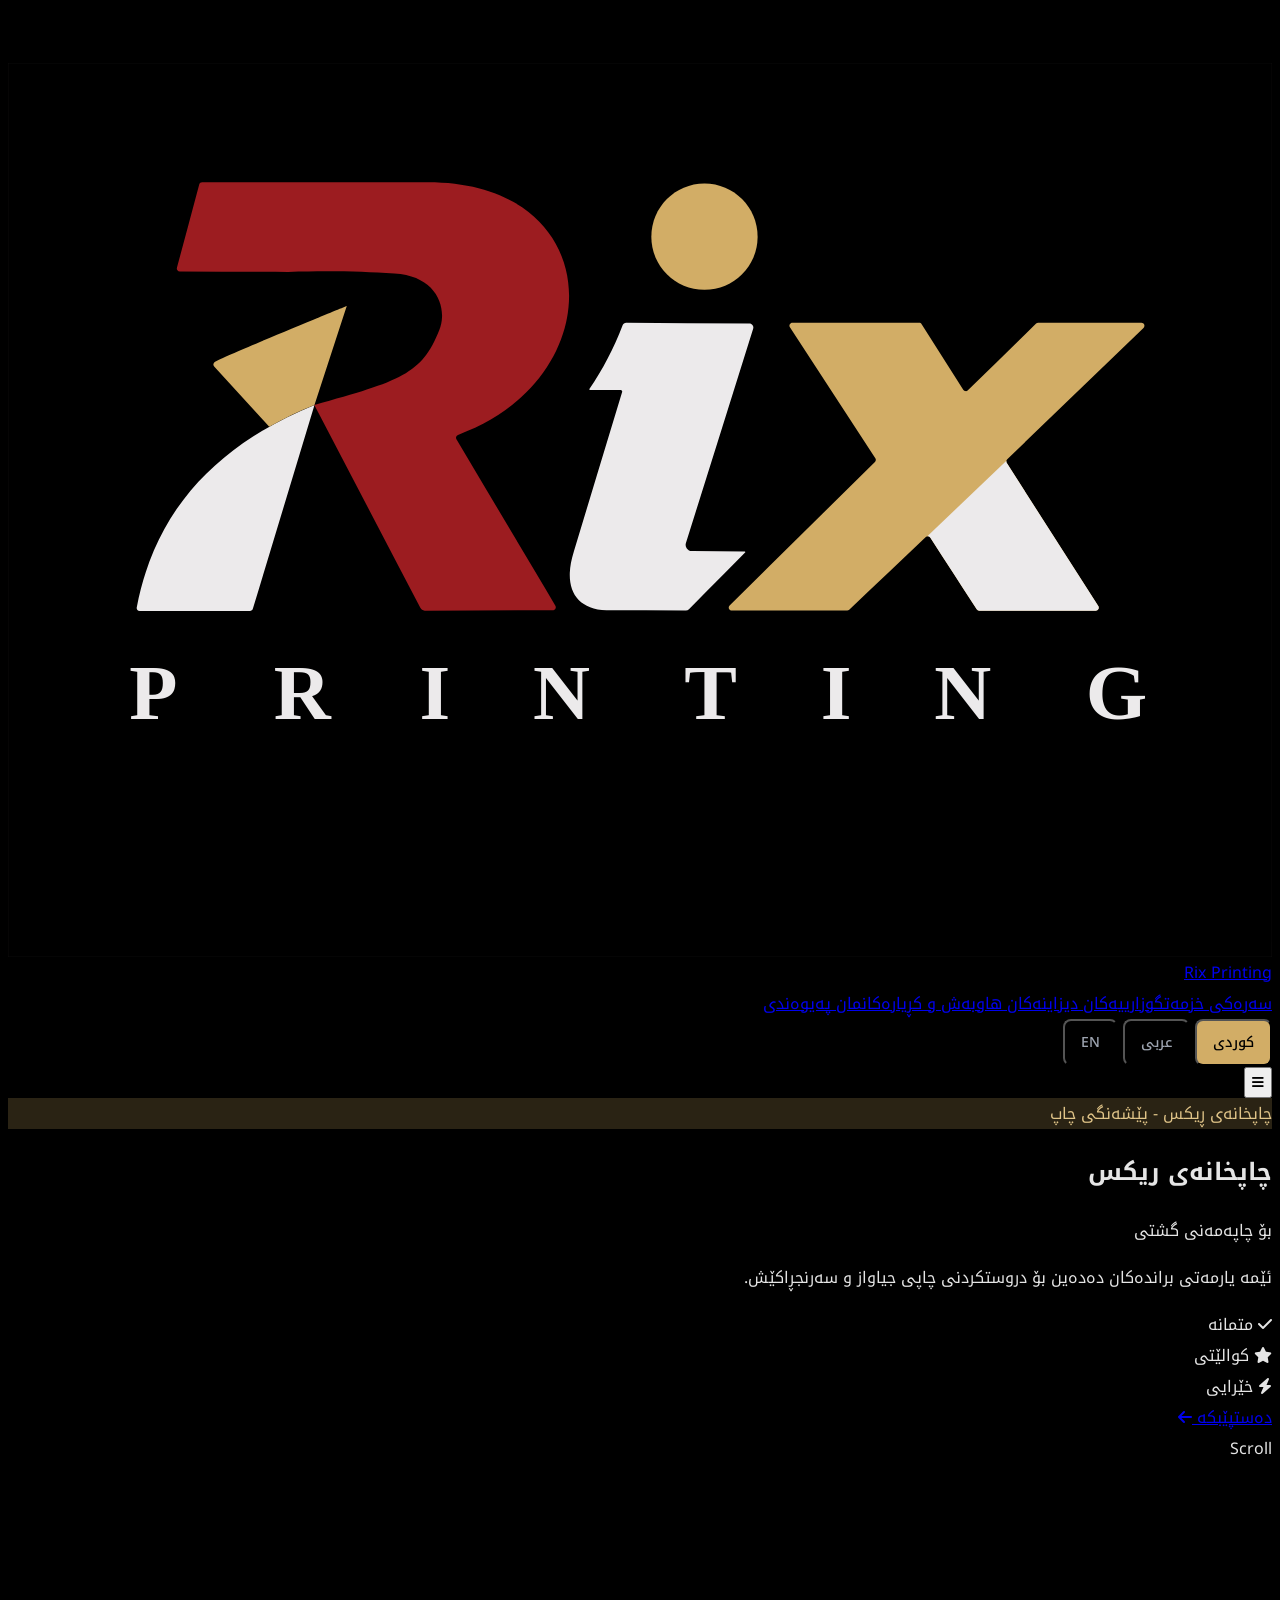
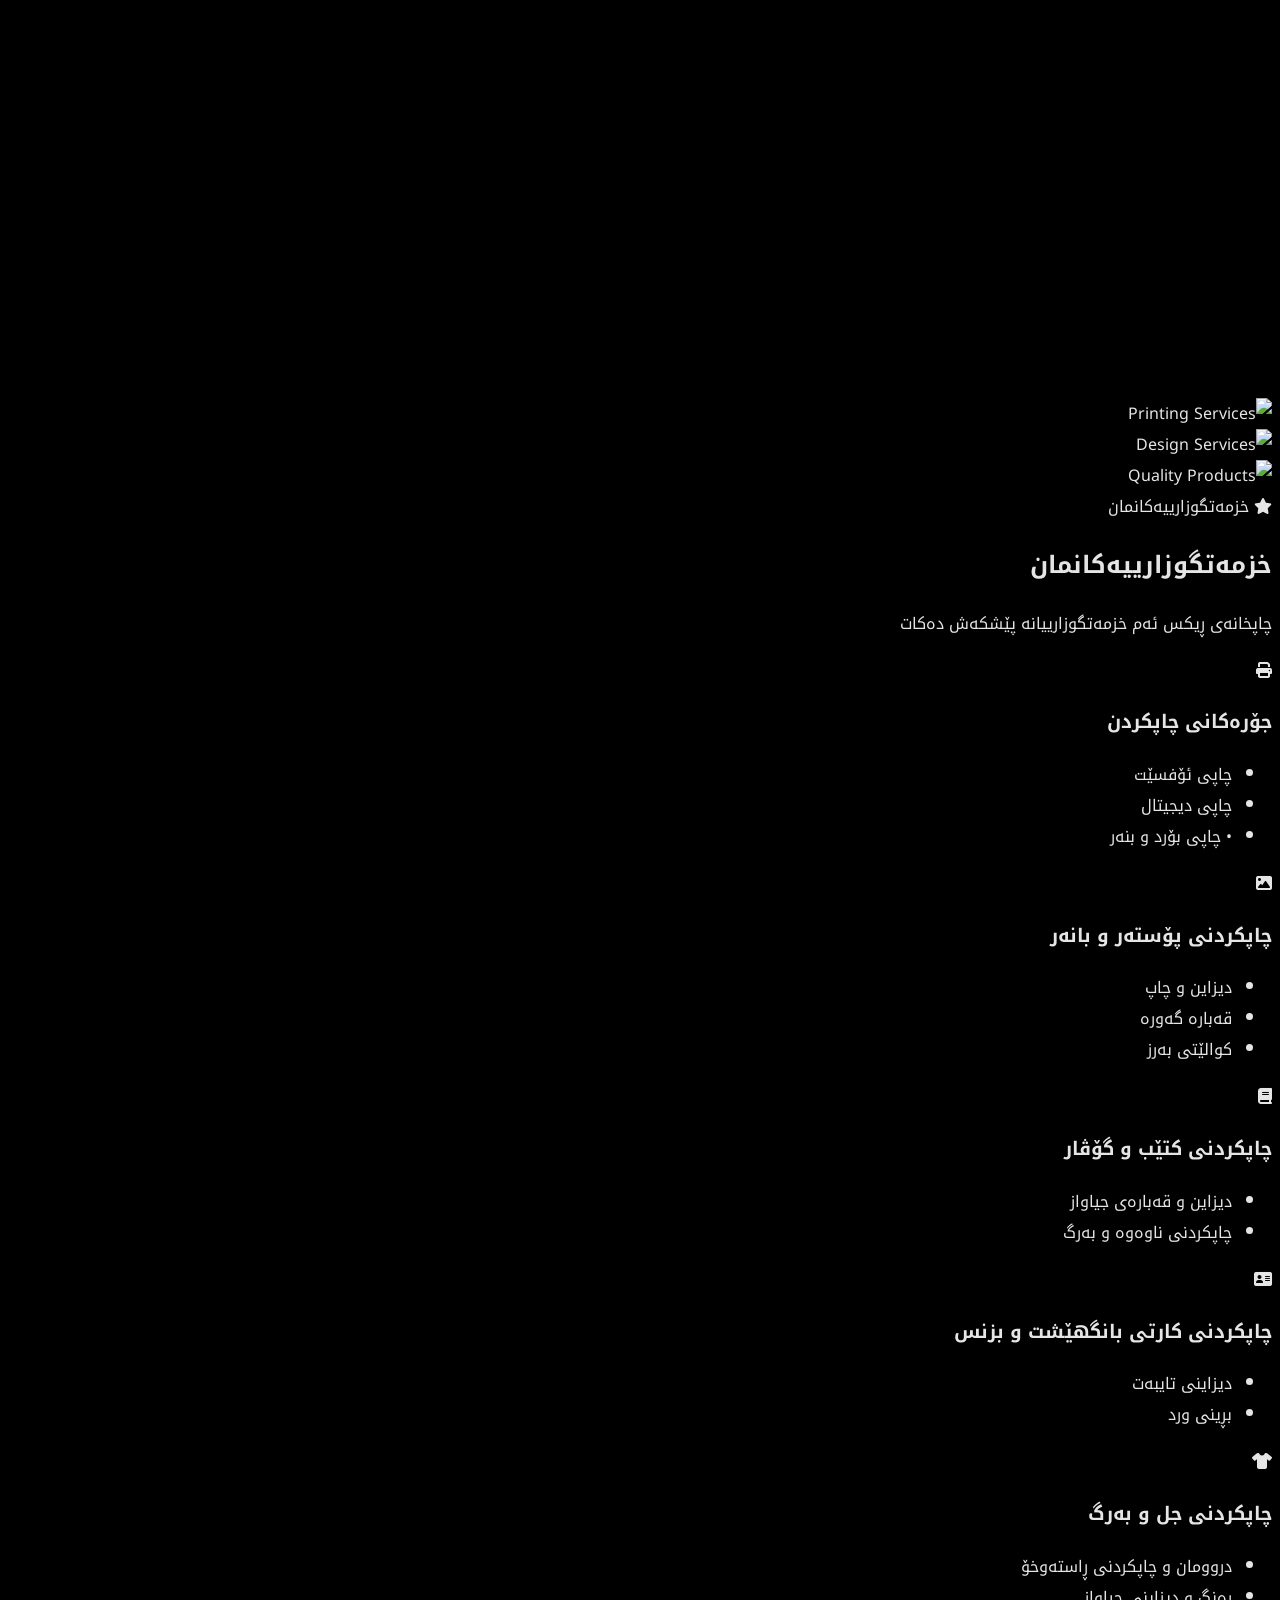
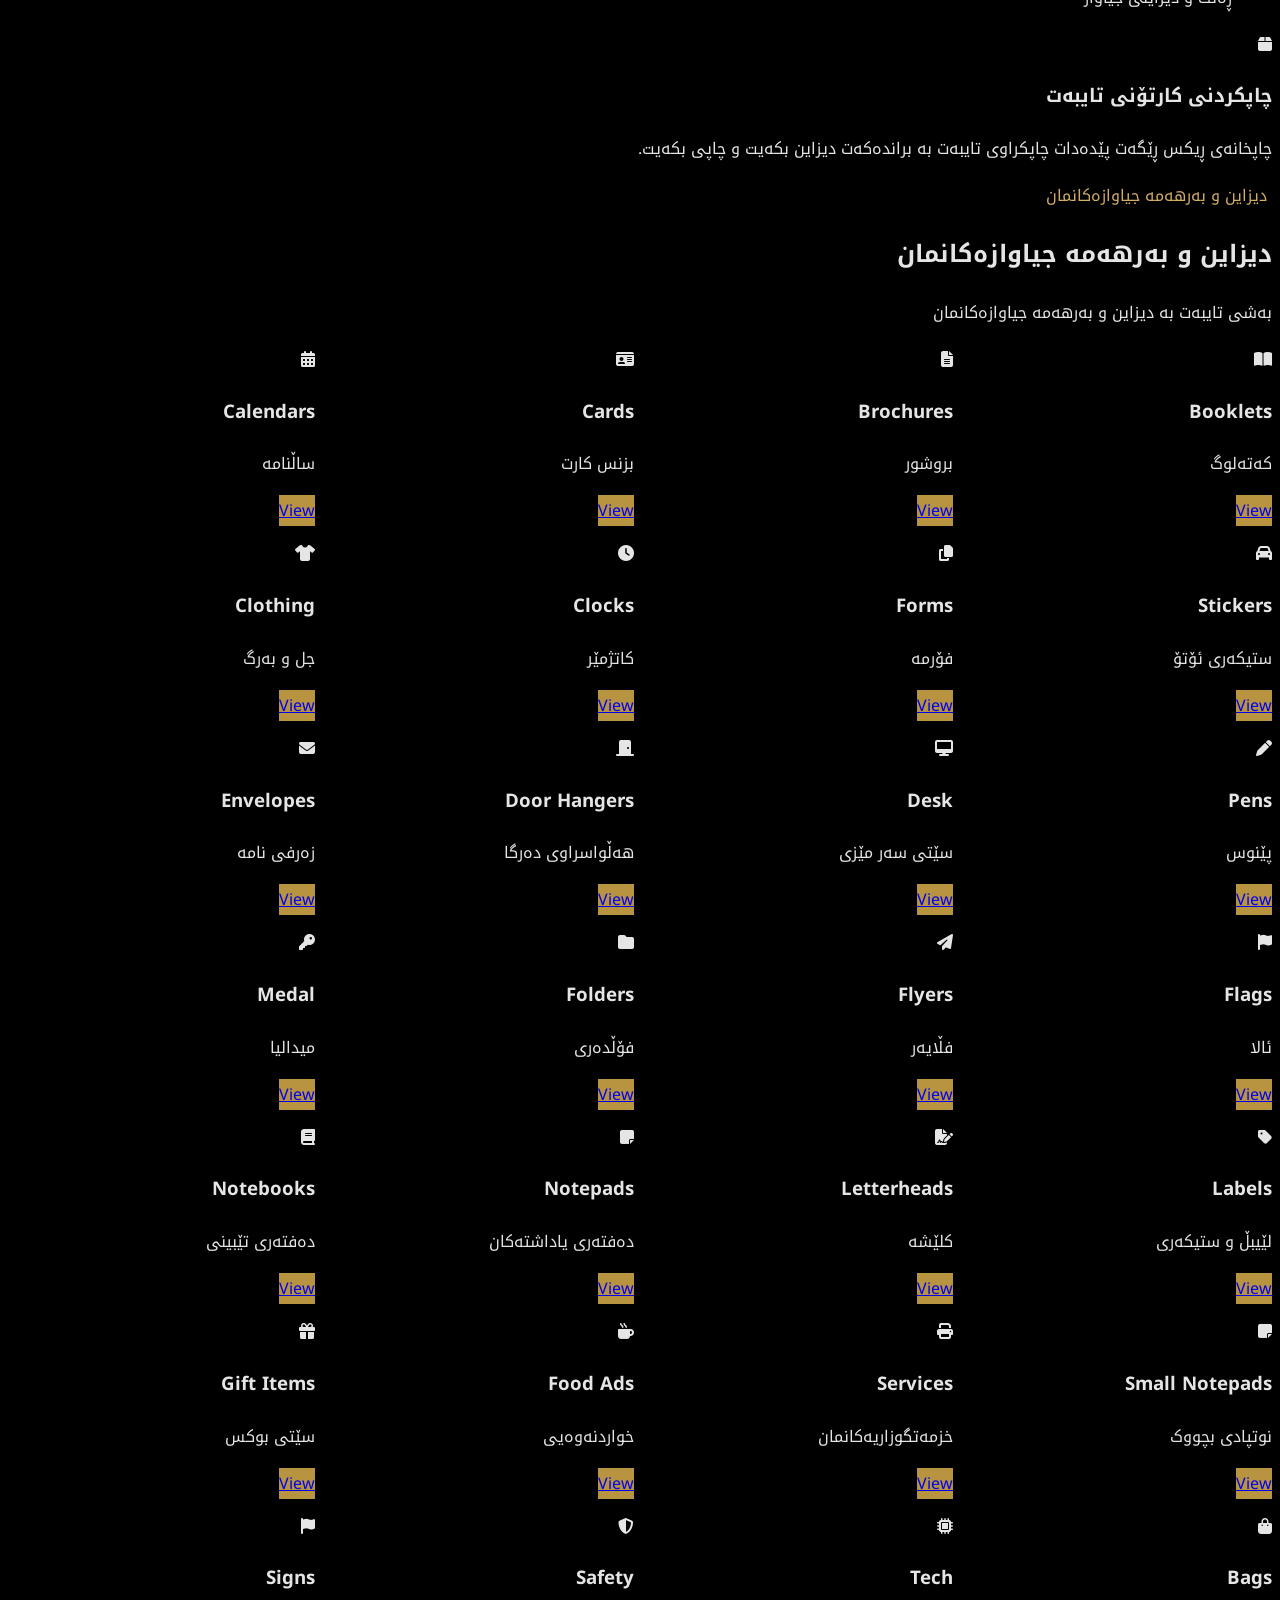
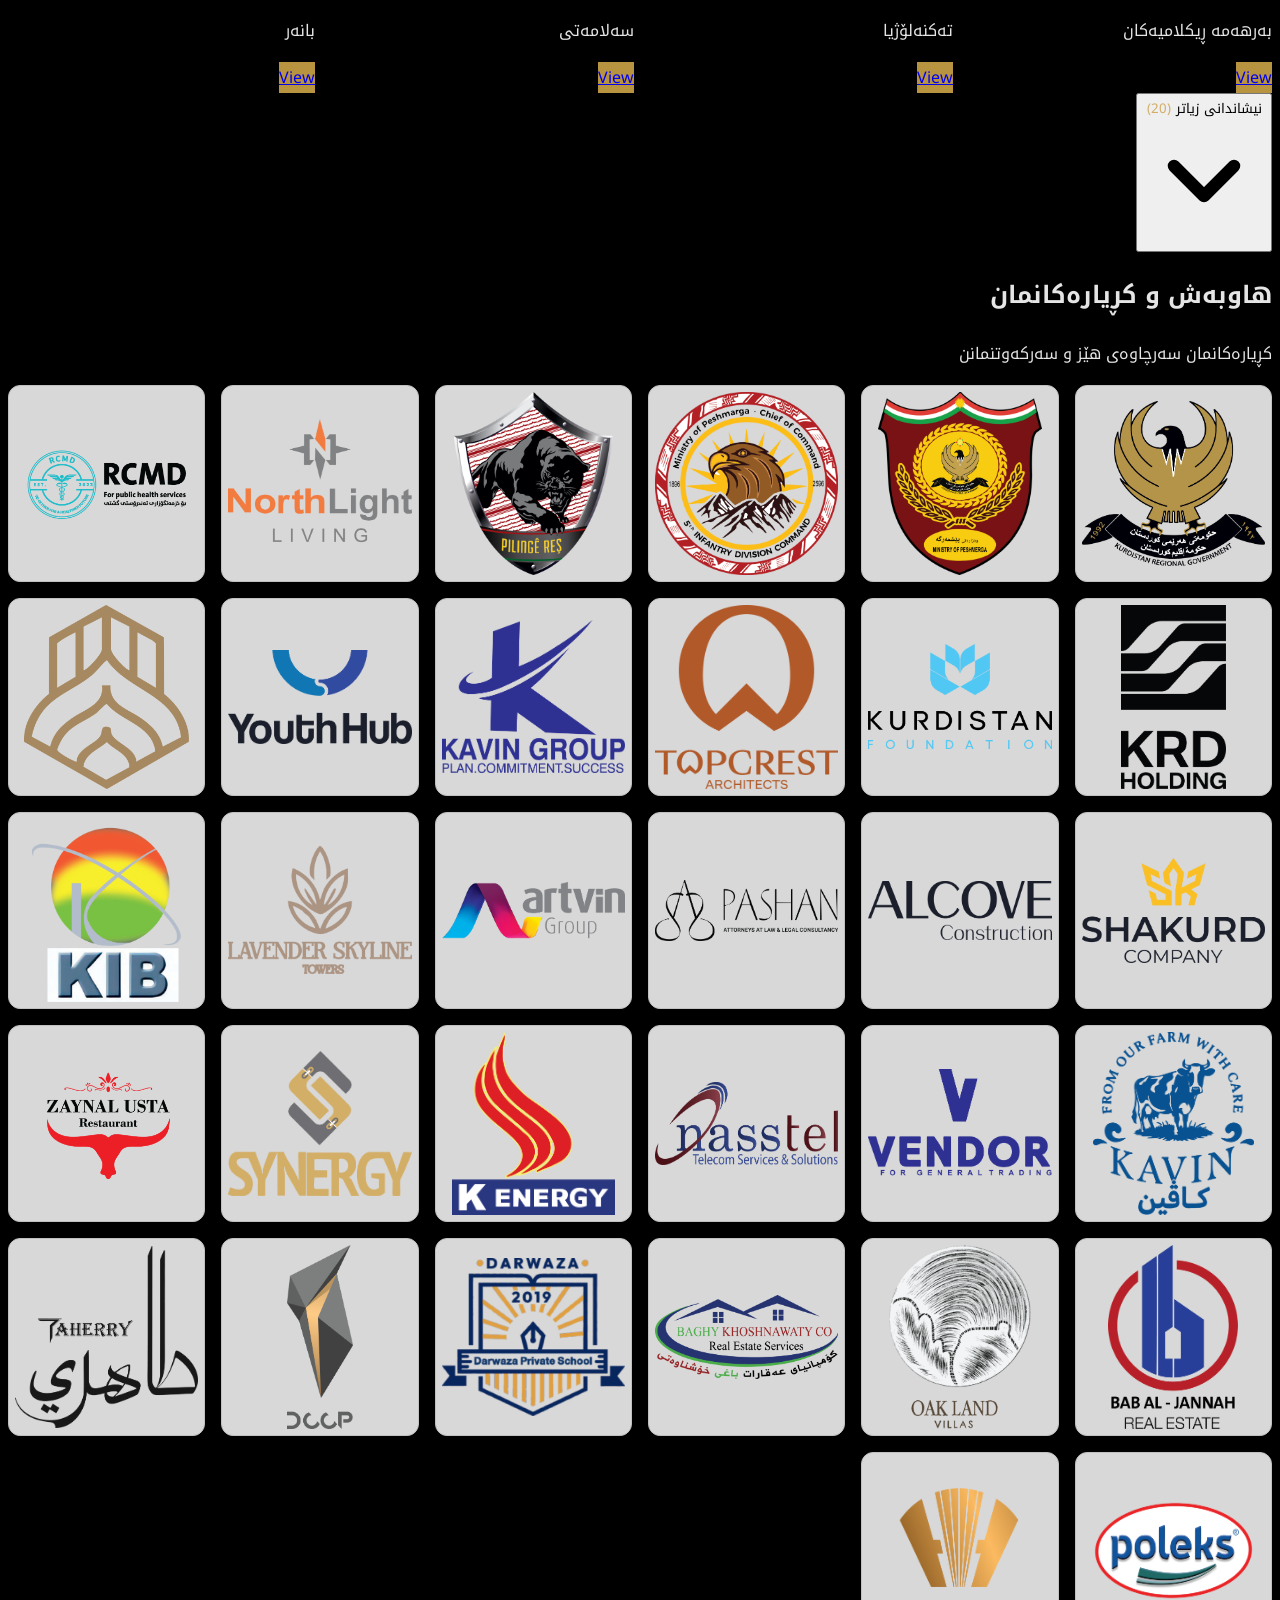
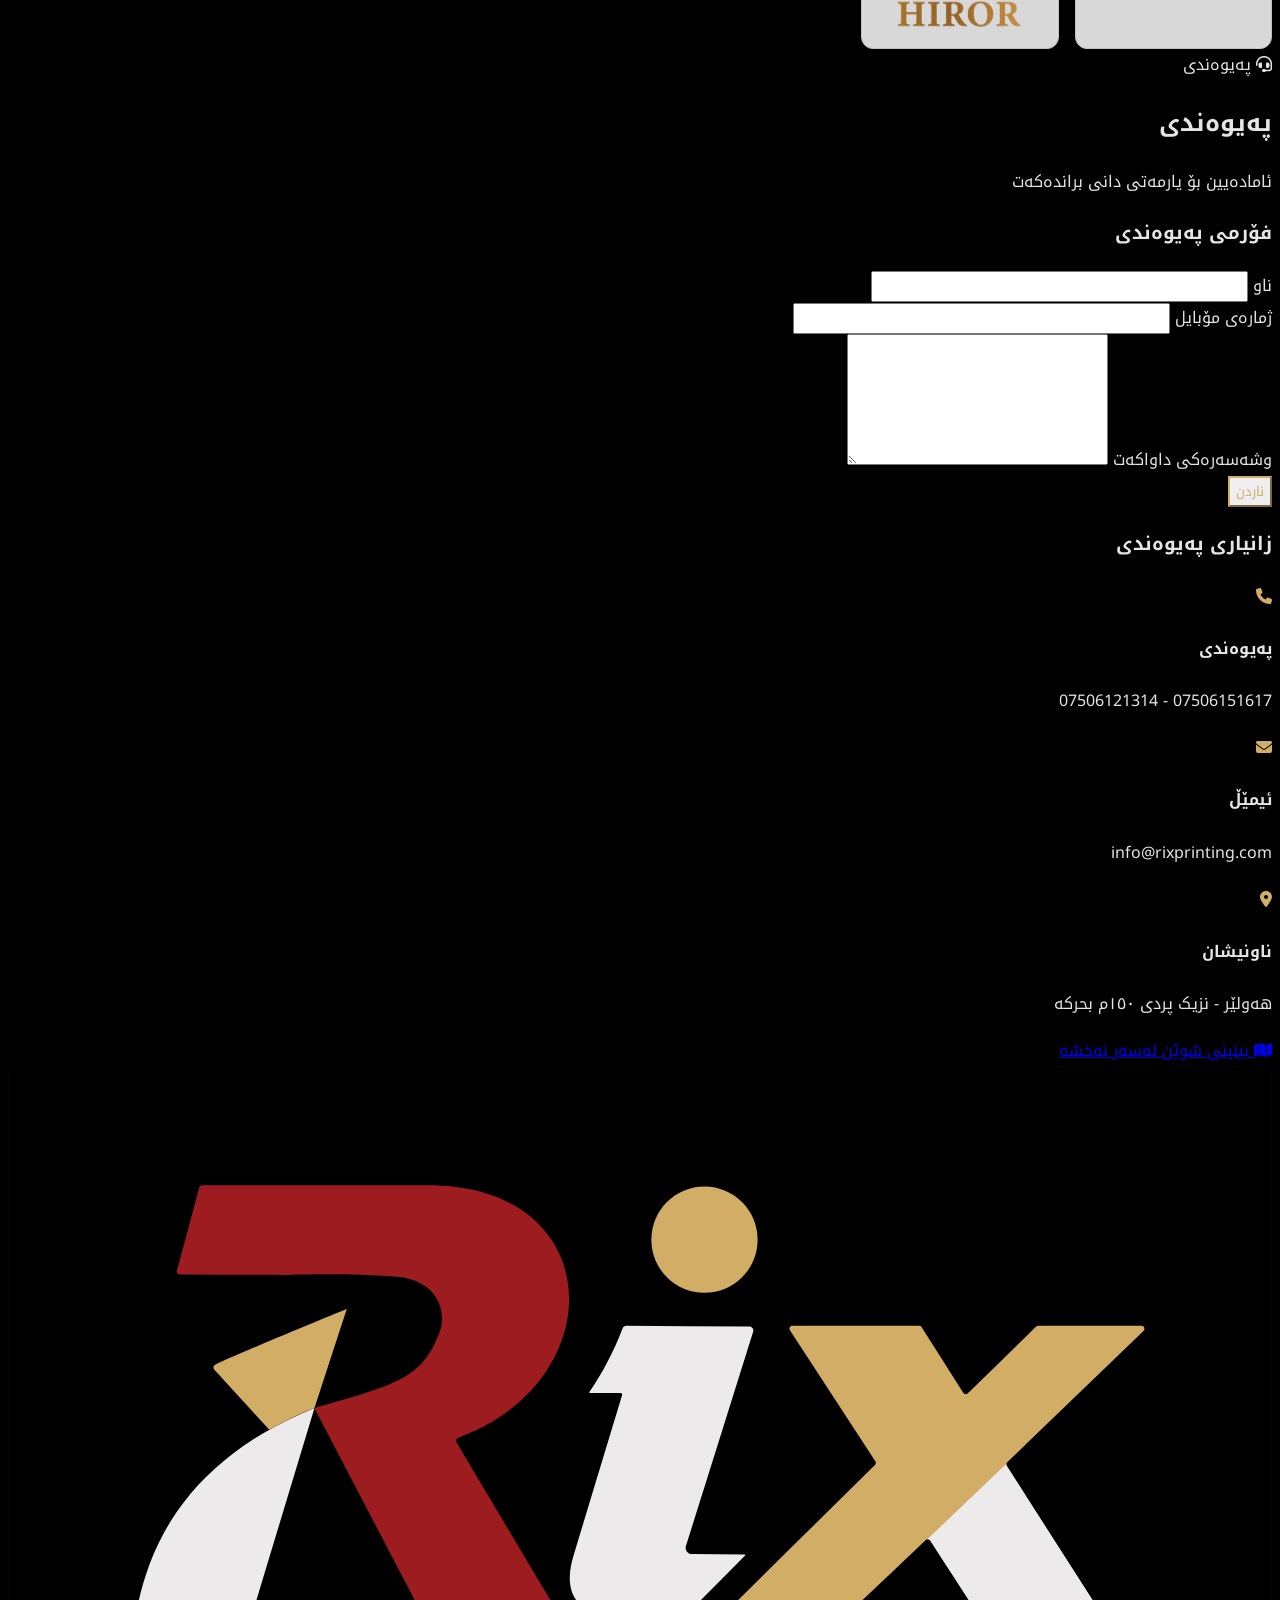
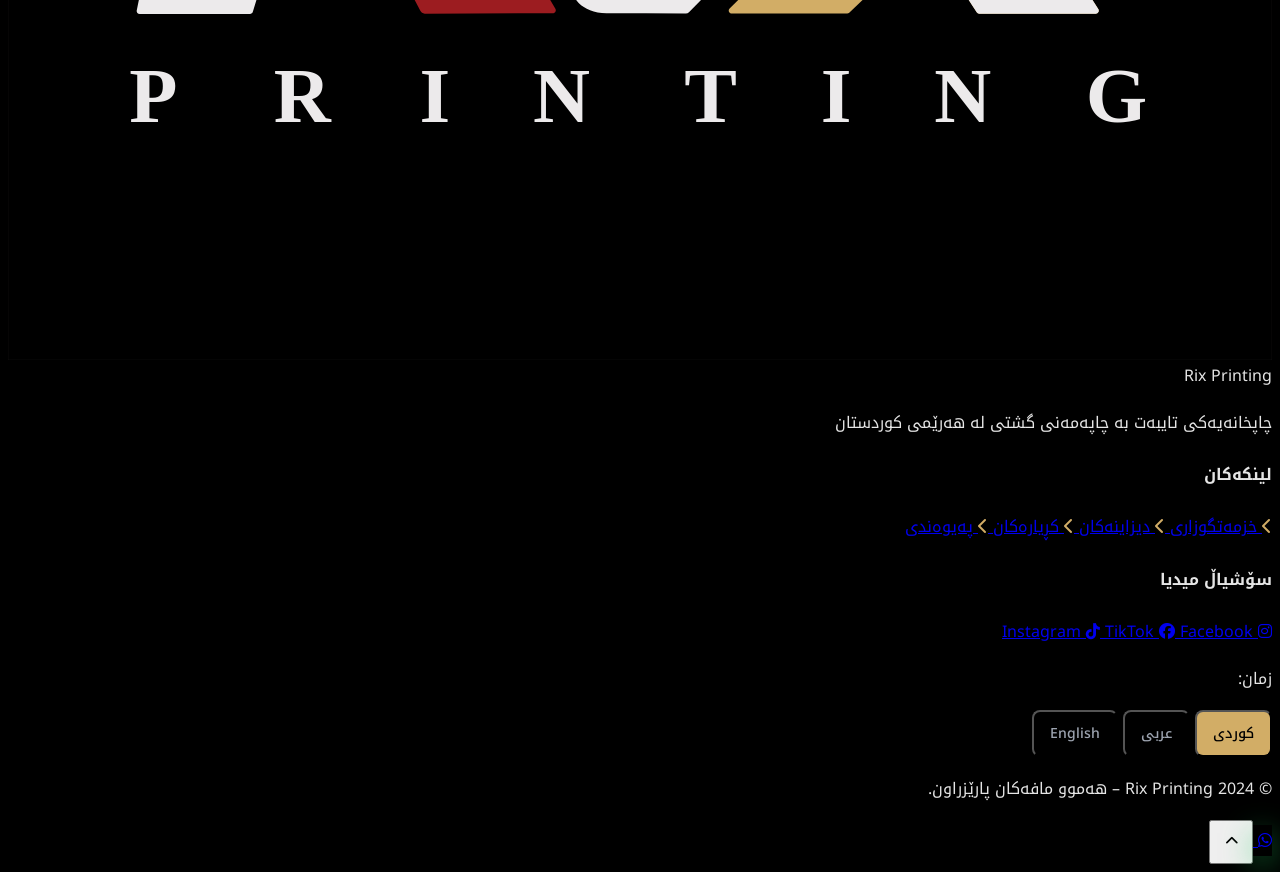
==== commit e514b8b7: "rixprint.com: index.html" ====
--- a/index.html
+++ b/index.html
@@ -11,7 +11,7 @@
     <meta property="og:title" content="Rix Printing -  چاپەمەنی گشتی">
     <meta property="og:description" content="چاپخانەی ڕیکس بۆ چاپەمەنی گشتی - خزمەتگوزاری چاپی کوالێتی بەرز لە هەرێمی کوردستان">
     <meta property="og:image" content="images/rix-logo.svg">
-    <meta property="og:url" content="https://rixprinting.com">
+    <meta property="og:url" content="https://rixprint.com">
     
     <!-- Preconnect -->
     <link rel="preconnect" href="https://cdn.tailwindcss.com">
@@ -212,7 +212,7 @@
 
             <!-- CTA Button -->
             <div data-aos="fade-up" data-aos-delay="800">
-                <a href="#services" class="group inline-flex items-center gap-3 bg-gradient-to-r from-gold via-gold-dark to-gold text-gray-900 px-10 py-4 rounded-full font-bold text-lg shadow-2xl shadow-gold hover:shadow-gold hover:scale-105 transition-all duration-300">
+                <a href="#services" class="group inline-flex items-center gap-3 bg-gradient-to-r from-gold via-gold-dark to-gold text-white px-10 py-4 rounded-full font-bold text-lg shadow-2xl shadow-gold hover:shadow-gold hover:scale-105 transition-all duration-300">
                     <span id="hero-cta">ده‌ستپێبکه‌</span>
                     <span class="w-10 h-10 bg-white/20 rounded-full flex items-center justify-center group-hover:translate-x-1 transition-transform duration-300">
                         <i class="fas fa-arrow-left"></i>
